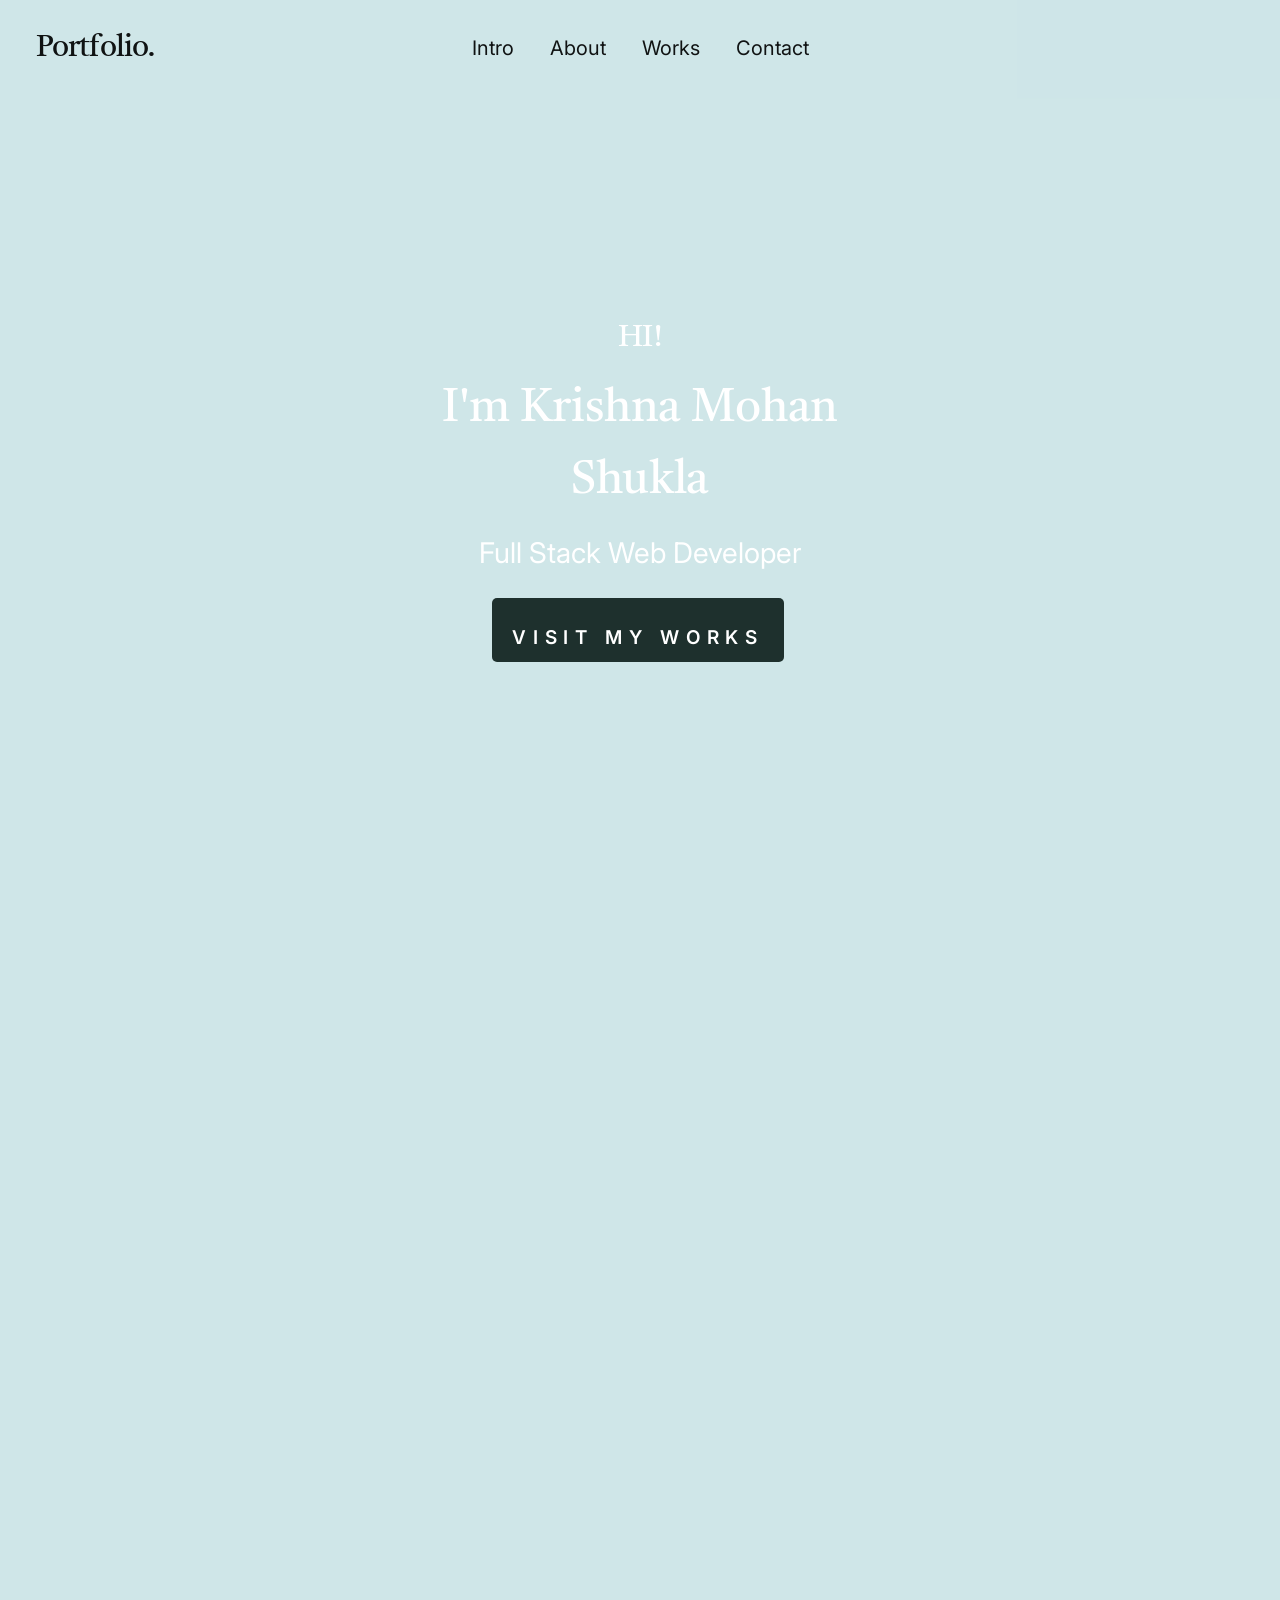
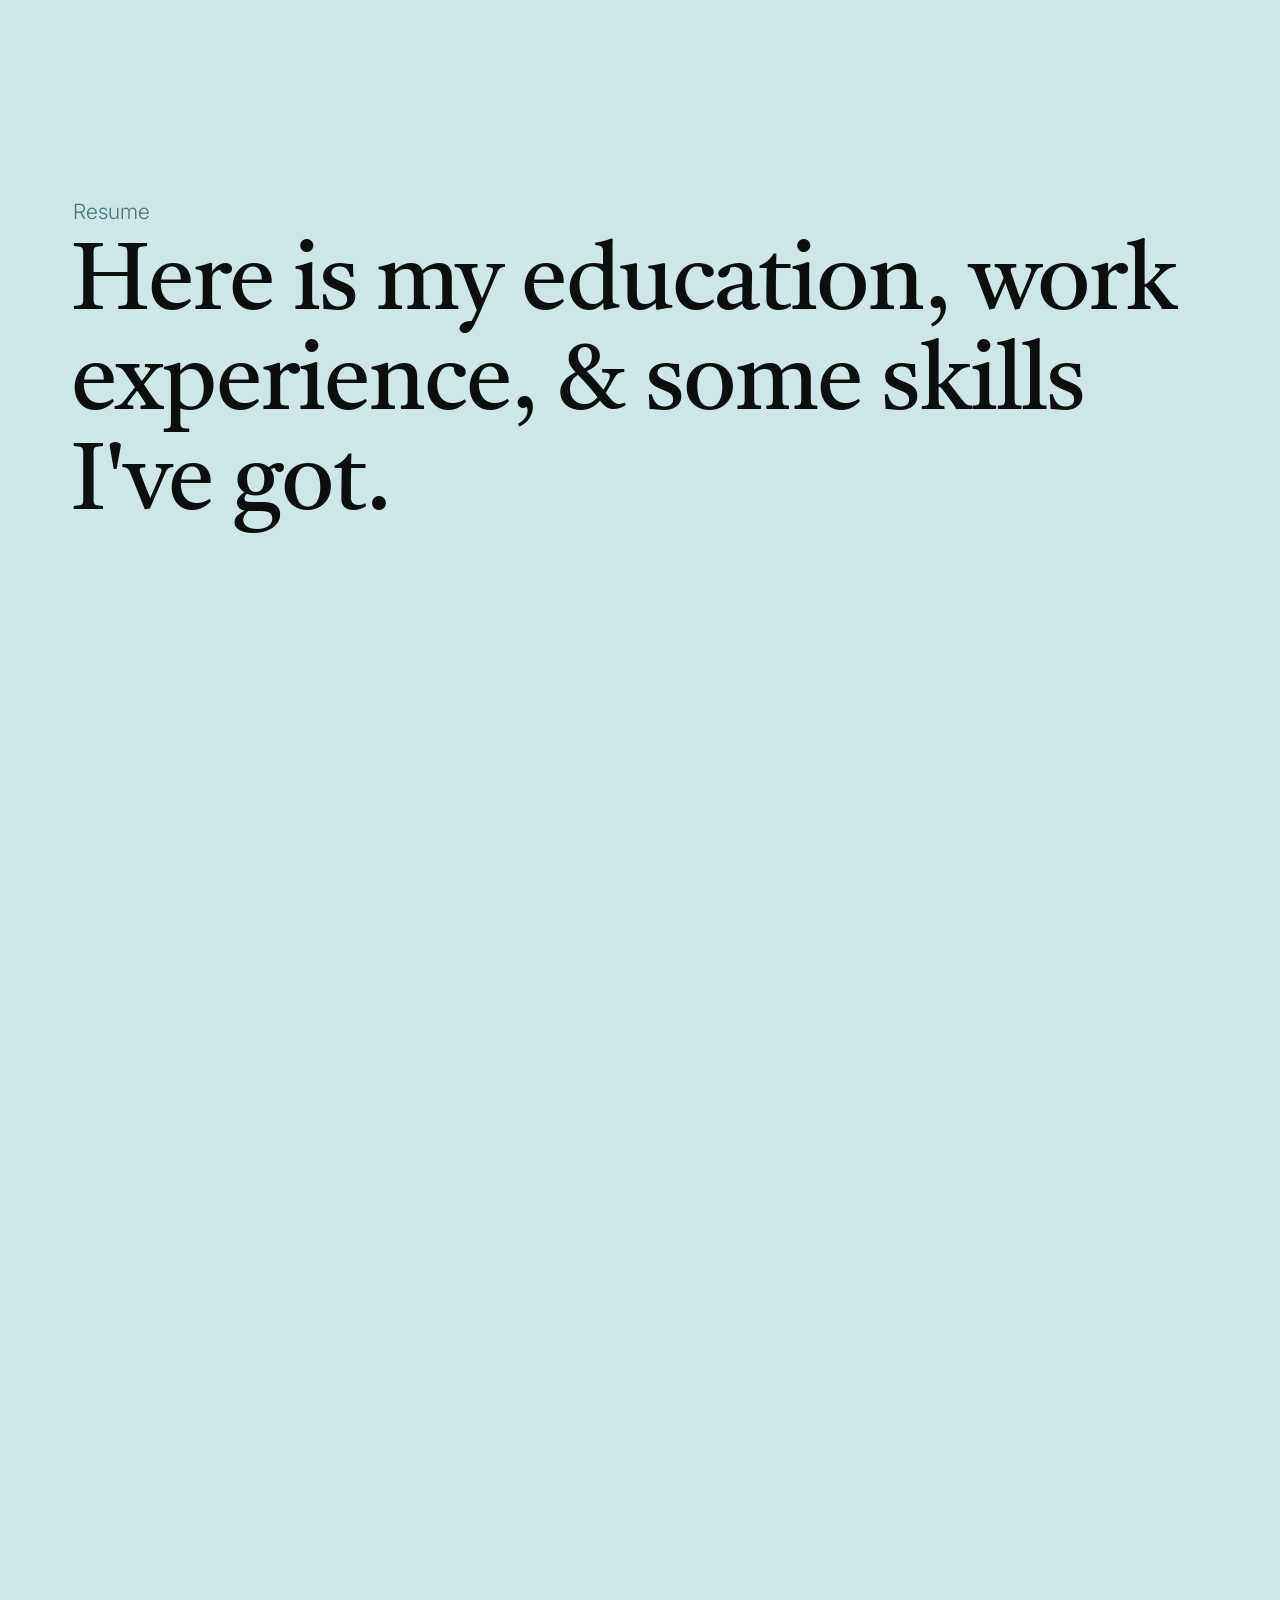
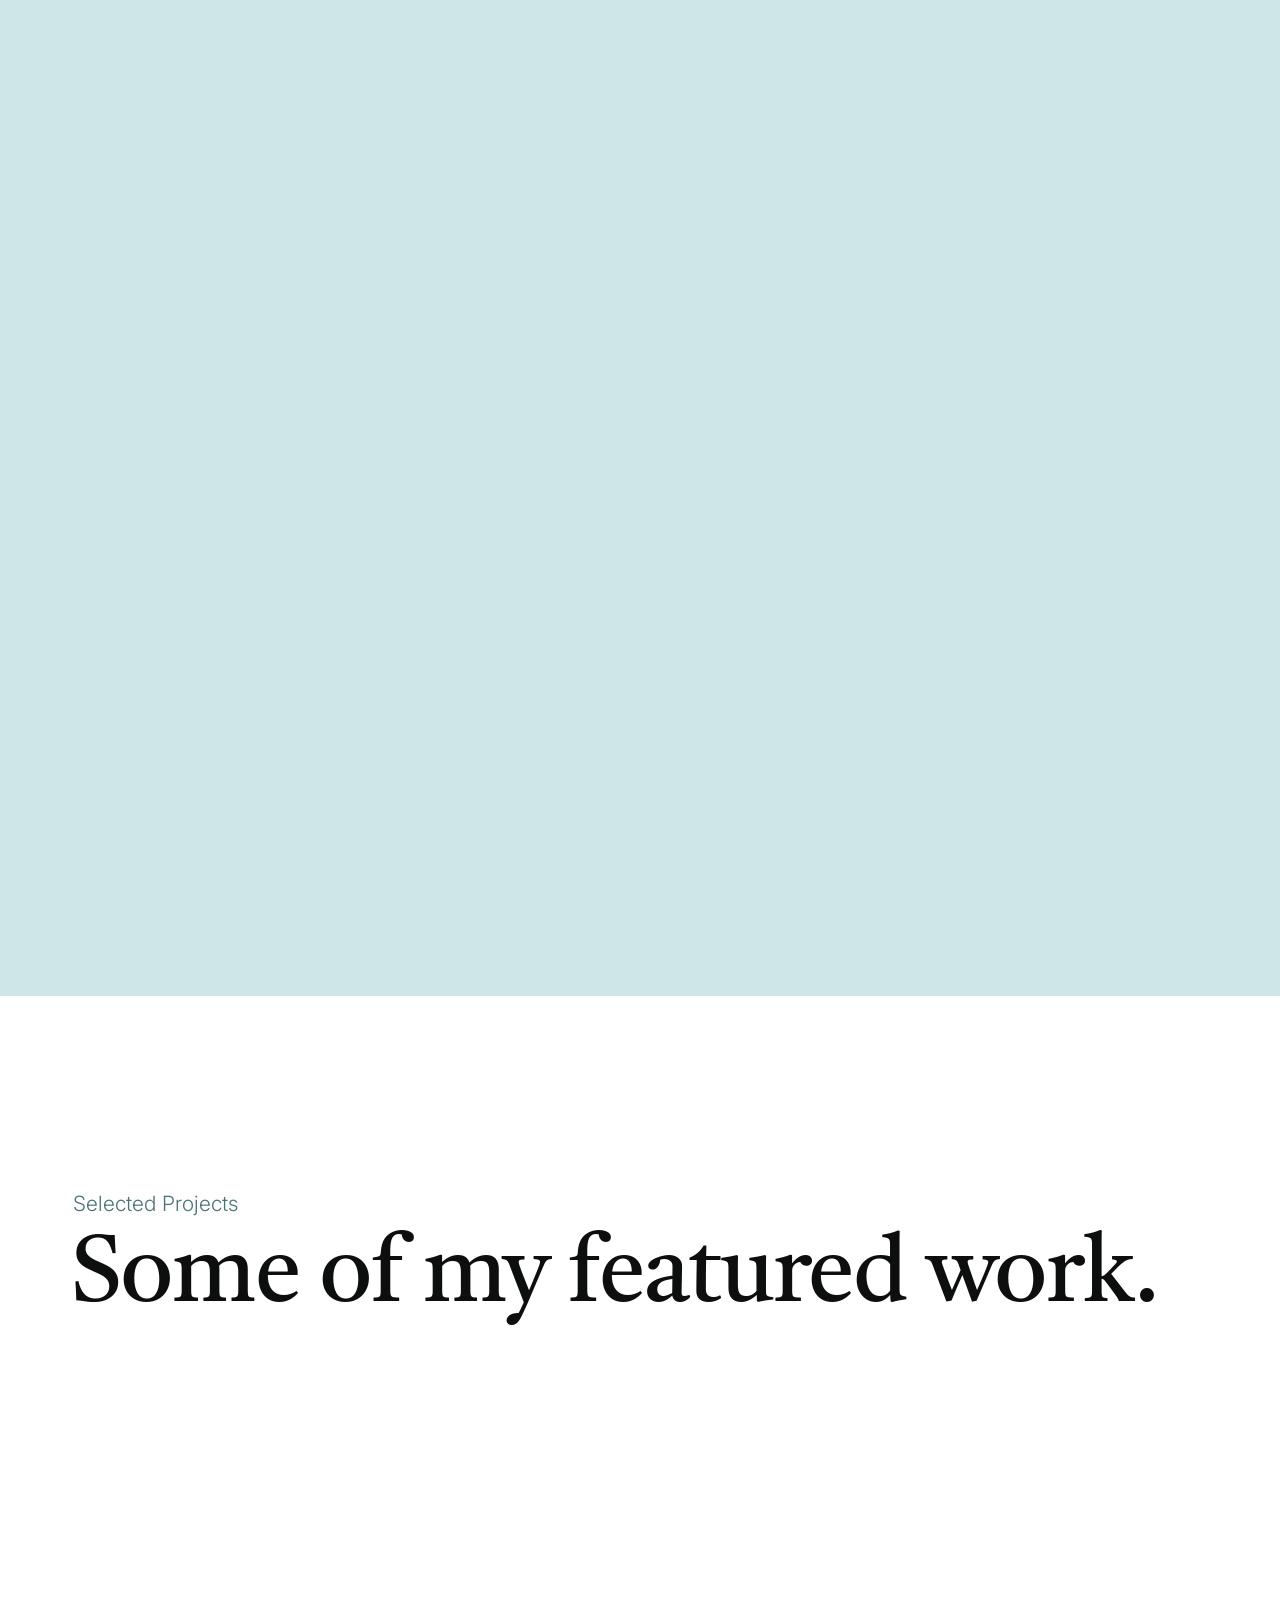
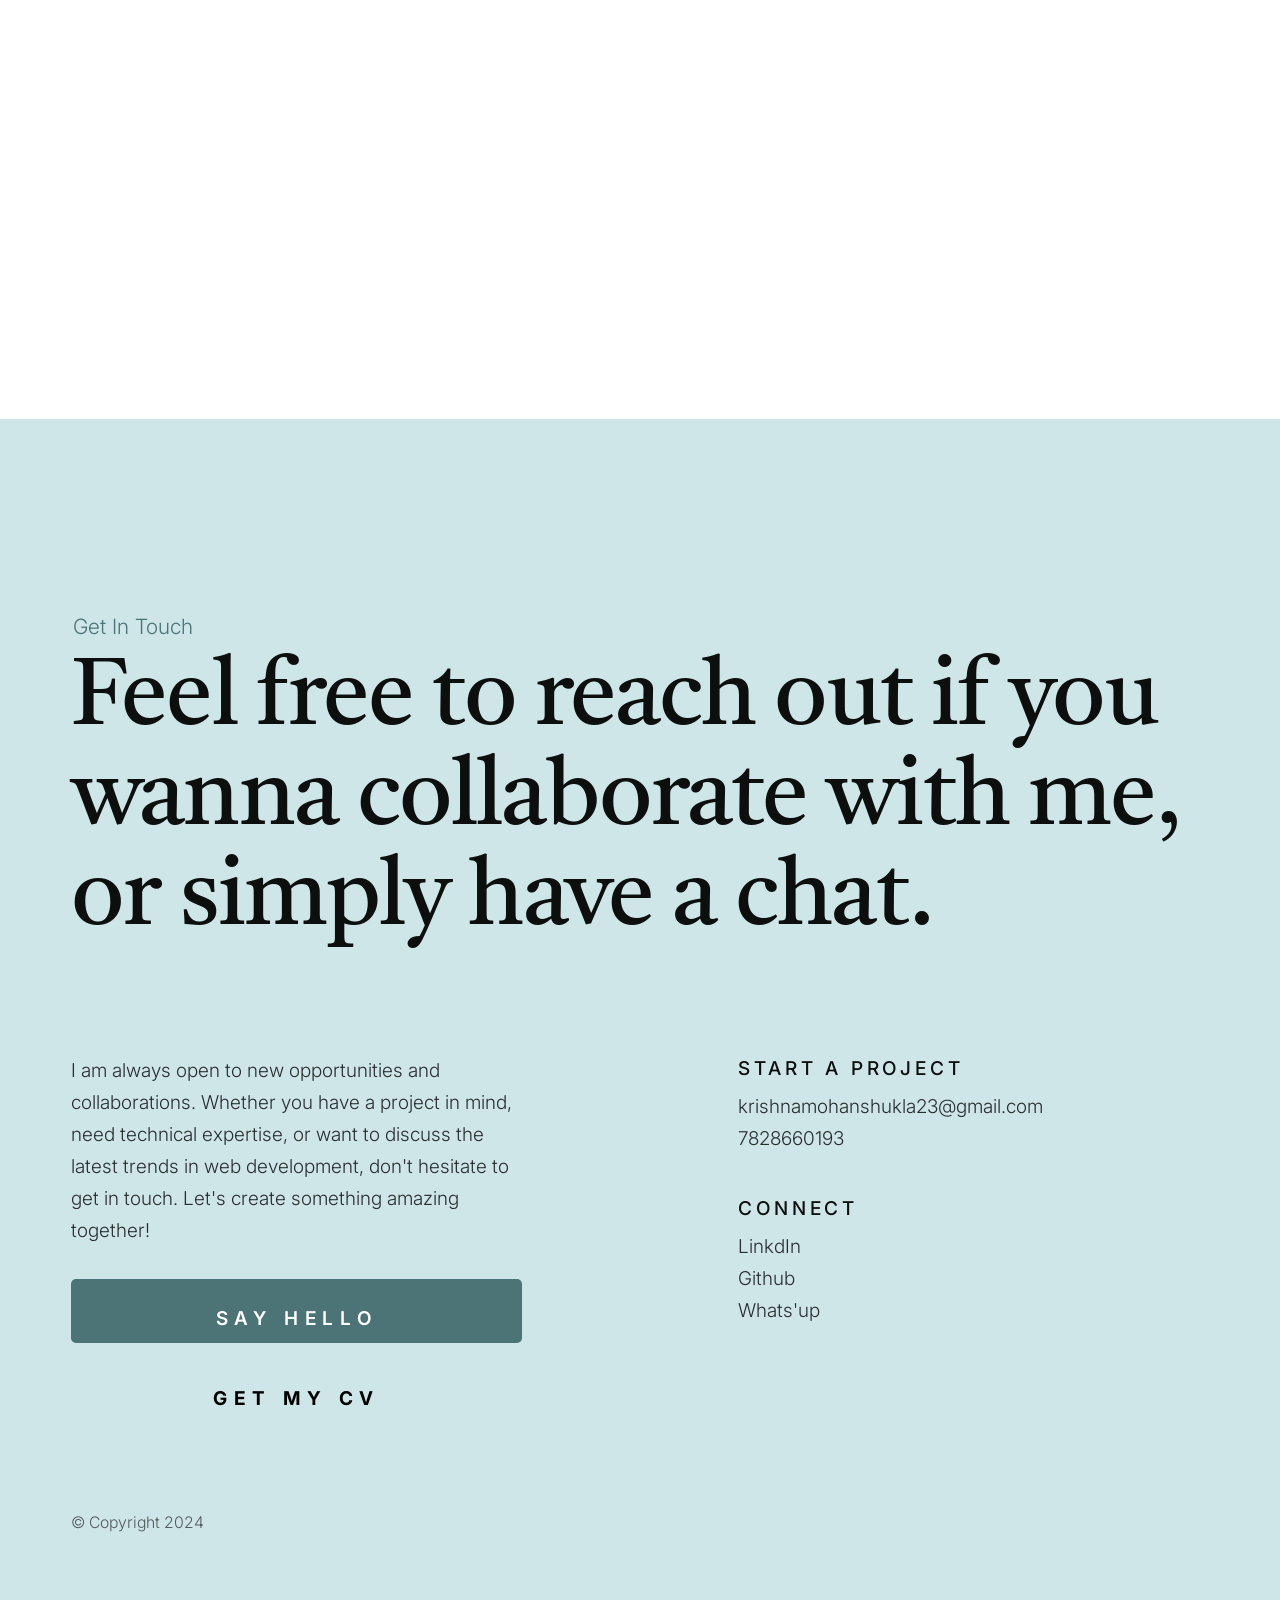
==== krishna portfolio/Krishna Portfolio/index.html @ f54026a1 "Update index.html" ====
<!DOCTYPE html>
<html lang="en" class="no-js">

<head>

    <!--- basic page needs
    ================================================== -->
    <meta charset="utf-8">
    <meta name="viewport" content="width=device-width, initial-scale=1">
    <title>Portfolio</title>

    <script>
        document.documentElement.classList.remove('no-js');
        document.documentElement.classList.add('js');
    </script>

    <!-- CSS
    ================================================== -->
    <link rel="stylesheet" href="css/vendor.css">
    <link rel="stylesheet" href="css/styles.css">

    <!-- favicons
    ================================================== -->
    <link rel="apple-touch-icon" sizes="180x180" href="apple-touch-icon.png">
    <link rel="icon" type="image/png" sizes="32x32" href="favicon-32x32.png">
    <link rel="icon" type="image/png" sizes="16x16" href="favicon-16x16.png">
    <link rel="manifest" href="site.webmanifest">

</head>
<style>
    .folio-item__thumb img {
        border-radius: 12px;
        transition: transform 0.3s ease;
    }

    .folio-item__thumb:hover img {
        transform: scale(1.05);
    }
</style>


<body id="top">


    <!-- preloader
    ================================================== -->
    <div id="preloader">
        <div id="loader" class="line"></div>
    </div>


    <!-- page wrap
    ================================================== -->
    <div id="page" class="s-pagewrap">


        <!-- # site header 
        ================================================== -->
        <header id="masthead" class="s-header">

            <div class="s-header__block">
                <div class="s-header__branding">
                    <p class="site-title">
                        <a href="index.html" rel="home">Portfolio.</a>
                    </p>
                </div>

                <a class="s-header__menu-toggle" href="#0"><span>Menu</span></a>
            </div> <!-- end s-header__block -->

            <div class="row s-header__nav-wrap">

                <nav class="s-header__nav">
                    <ul>
                        <li class="current"><a href="#intro" class="smoothscroll">Intro</a></li>
                        <li><a href="#about" class="smoothscroll">About</a></li>
                        <li><a href="#works" class="smoothscroll">Works</a></li>
                        <li><a href="#colophon" class="smoothscroll">Contact</a></li>
                    </ul>
                </nav> <!-- end s-header__nav -->
                <!-- 
                <ul class="s-header__social">
                    <li>
                        <a href="#0">
                            <svg xmlns="http://www.w3.org/2000/svg" width="24" height="24" viewBox="0 0 24 24"
                                style="fill:rgba(0, 0, 0, 1);transform:;-ms-filter:">
                                <path
                                    d="M20,3H4C3.447,3,3,3.448,3,4v16c0,0.552,0.447,1,1,1h8.615v-6.96h-2.338v-2.725h2.338v-2c0-2.325,1.42-3.592,3.5-3.592 c0.699-0.002,1.399,0.034,2.095,0.107v2.42h-1.435c-1.128,0-1.348,0.538-1.348,1.325v1.735h2.697l-0.35,2.725h-2.348V21H20 c0.553,0,1-0.448,1-1V4C21,3.448,20.553,3,20,3z">
                                </path>
                            </svg>
                            <span class="u-screen-reader-text">Facebook</span>
                        </a>
                    </li>
                    <li>
                        <a href="#0">
                            <svg xmlns="http://www.w3.org/2000/svg" width="24" height="24" viewBox="0 0 24 24"
                                style="fill:rgba(0, 0, 0, 1);transform:;-ms-filter:">
                                <path
                                    d="M19.633,7.997c0.013,0.175,0.013,0.349,0.013,0.523c0,5.325-4.053,11.461-11.46,11.461c-2.282,0-4.402-0.661-6.186-1.809 c0.324,0.037,0.636,0.05,0.973,0.05c1.883,0,3.616-0.636,5.001-1.721c-1.771-0.037-3.255-1.197-3.767-2.793 c0.249,0.037,0.499,0.062,0.761,0.062c0.361,0,0.724-0.05,1.061-0.137c-1.847-0.374-3.23-1.995-3.23-3.953v-0.05 c0.537,0.299,1.16,0.486,1.82,0.511C3.534,9.419,2.823,8.184,2.823,6.787c0-0.748,0.199-1.434,0.548-2.032 c1.983,2.443,4.964,4.04,8.306,4.215c-0.062-0.3-0.1-0.611-0.1-0.923c0-2.22,1.796-4.028,4.028-4.028 c1.16,0,2.207,0.486,2.943,1.272c0.91-0.175,1.782-0.512,2.556-0.973c-0.299,0.935-0.936,1.721-1.771,2.22 c0.811-0.088,1.597-0.312,2.319-0.624C21.104,6.712,20.419,7.423,19.633,7.997z">
                                </path>
                            </svg>
                            <span class="u-screen-reader-text">Twitter</span>
                        </a>
                    </li>
                    <li>
                        <a href="#0">
                            <svg xmlns="http://www.w3.org/2000/svg" width="24" height="24" viewBox="0 0 24 24"
                                style="fill: rgba(0, 0, 0, 1);transform: ;msFilter:;">
                                <path fill-rule="evenodd" clip-rule="evenodd"
                                    d="M12.026 2c-5.509 0-9.974 4.465-9.974 9.974 0 4.406 2.857 8.145 6.821 9.465.499.09.679-.217.679-.481 0-.237-.008-.865-.011-1.696-2.775.602-3.361-1.338-3.361-1.338-.452-1.152-1.107-1.459-1.107-1.459-.905-.619.069-.605.069-.605 1.002.07 1.527 1.028 1.527 1.028.89 1.524 2.336 1.084 2.902.829.091-.645.351-1.085.635-1.334-2.214-.251-4.542-1.107-4.542-4.93 0-1.087.389-1.979 1.024-2.675-.101-.253-.446-1.268.099-2.64 0 0 .837-.269 2.742 1.021a9.582 9.582 0 0 1 2.496-.336 9.554 9.554 0 0 1 2.496.336c1.906-1.291 2.742-1.021 2.742-1.021.545 1.372.203 2.387.099 2.64.64.696 1.024 1.587 1.024 2.675 0 3.833-2.33 4.675-4.552 4.922.355.308.675.916.675 1.846 0 1.334-.012 2.41-.012 2.737 0 .267.178.577.687.479C19.146 20.115 22 16.379 22 11.974 22 6.465 17.535 2 12.026 2z">
                                </path>
                            </svg>
                            <span class="u-screen-reader-text">Github</span>
                        </a>
                    </li>
                    <li>
                        <a href="#0">
                            <svg xmlns="http://www.w3.org/2000/svg" width="24" height="24" viewBox="0 0 24 24"
                                style="fill:rgba(0, 0, 0, 1);transform:;-ms-filter:">
                                <path
                                    d="M20.66,6.98c-0.894-1.533-2.107-2.747-3.641-3.64C15.486,2.447,13.813,2,12,2S8.514,2.447,6.98,3.34 C5.447,4.233,4.233,5.447,3.34,6.98S2,10.187,2,12s0.446,3.487,1.34,5.02c0.894,1.534,2.107,2.747,3.641,3.64 C8.514,21.553,10.187,22,12,22s3.486-0.447,5.02-1.34c1.533-0.893,2.747-2.106,3.641-3.64C21.554,15.487,22,13.813,22,12 S21.554,8.513,20.66,6.98z M12,3.66c2,0,3.772,0.64,5.32,1.919c-0.92,1.174-2.286,2.14-4.1,2.9c-1.002-1.813-2.088-3.327-3.261-4.54 C10.641,3.753,11.319,3.66,12,3.66z M5.51,6.8c0.754-0.947,1.656-1.686,2.711-2.22c1.212,1.201,2.325,2.7,3.34,4.5 c-2,0.6-4.114,0.9-6.341,0.9c-0.573,0-1.006-0.013-1.3-0.04C4.227,8.793,4.757,7.747,5.51,6.8z M3.66,12 c0-0.054,0.003-0.12,0.01-0.2c0.007-0.08,0.01-0.146,0.01-0.2c0.254,0.014,0.641,0.02,1.161,0.02c2.666,0,5.146-0.367,7.439-1.1 c0.187,0.373,0.381,0.793,0.58,1.26c-1.32,0.293-2.674,1.006-4.061,2.14S6.4,16.247,5.76,17.5C4.36,15.913,3.66,14.08,3.66,12z M12,20.34c-1.894,0-3.594-0.587-5.101-1.759C7.5,17.394,8.423,16.259,9.67,15.18c1.246-1.08,2.483-1.753,3.71-2.02 c0.772,2.133,1.293,4.339,1.56,6.62C13.966,20.153,12.986,20.34,12,20.34z M19.08,16.38c-0.666,1.066-1.526,1.94-2.58,2.621 c-0.24-2.08-0.7-4.107-1.379-6.081c0.932-0.066,1.765-0.1,2.5-0.1c0.799,0,1.686,0.034,2.659,0.1 C20.146,14.16,19.746,15.313,19.08,16.38z M17.84,11.38c-1.16,0-2.233,0.047-3.22,0.14c-0.254-0.653-0.48-1.193-0.68-1.62 c2.066-0.906,3.532-2.006,4.399-3.3c1.2,1.414,1.854,3.027,1.96,4.84C19.487,11.4,18.667,11.38,17.84,11.38z">
                                </path>
                            </svg>
                            <span class="u-screen-reader-text">Dribbble</span>
                        </a>
                    </li>
                </ul> end s-header__social -->

            </div> <!-- end s-header__nav-wrap -->

        </header> <!-- end s-header -->


        <!-- intro
        ================================================== -->
        <header id="home" class="header">
            <div class="s-intro__bg"></div>
            <div class="header-content container">
                <h1 class="header-title">
                    <span class="up">HI!</span>
                    <span class="down">I'm Krishna Mohan <br /> Shukla</span>
                </h1>
                <p class="header-subtitle"><span id="changing-text"></span></p>
                <button class="btn btn-primary">Visit My Works</button>
            </div>
        </header>




        <!-- end s-intro -->


        <!-- about
        ================================================== -->
        <section id="about" class="s-about">


            <div class="s-about__block s-about__intro">

                <div class="row">
                    <div class="column lg-12">
                        <h2 class="text-pretitle animate-on-load">About Me</h2>

                        <p class="attention-getter animate-on-load">
                            Hello! I’m Krishna Mohan Shukla, a dedicated and versatile Full-Stack Developer with a
                            passion for building responsive, user-centric web applications. With a strong foundation in
                            both front-end and back-end technologies, I specialize in developing seamless,
                            high-performance digital experiences.

                            My expertise in React.js, along with my hands-on experience in various back-end frameworks,
                            allows me to create scalable and maintainable solutions tailored to business needs. I have a
                            deep understanding of modern development practices and always strive to write clean,
                            efficient, and reusable code.

                            I thrive in collaborative environments where innovation and continuous learning are
                            encouraged. Staying updated with the latest industry trends and technologies is part of my
                            routine, ensuring that every project I work on meets the highest standards of quality and
                            performance.

                            Whether it’s designing intuitive user interfaces or building robust APIs, I bring a
                            solution-oriented mindset and a commitment to excellence to every task I undertake.
                        </p>
                    </div>
                </div>

            </div> <!-- end s-about__intro -->


            <div class="s-about__block s-about__career">

                <div class="row s-about__career-header">
                    <div class="column lg-12">
                        <h2 class="text-pretitle">Resume</h2>

                        <p class="text-huge-title">
                            Here is my education, work experience, & some skills I've got.
                        </p>
                    </div>
                </div>

                <div class="row s-about__timeline" data-animate-block>
                    <div class="column lg-6 stack-on-900 s-about__timeline-section" data-animate-el>

                        <h2 class="text-subtitle">
                            Experience
                        </h2>

                        <div class="timeline">

                            <div class="timeline__block">
                                <div class="timeline__bullet"></div>
                                <div class="timeline__header">
                                    <h4 class="timeline__title">Avyaan Management Pvt. Ltd.</h3>
                                        <h5 class="timeline__meta">Frontend Developer</h5>
                                        <p class="timeline__timeframe">June 2023 - August 2023</p>
                                </div>
                                <div class="timeline__desc">
                                    <p>Developed interface dashboards for HRMS and CRMS systems, enhancing user
                                        interaction and data visualization.
                                        Collaborated with the design team to create responsive and user-friendly
                                        interfaces.
                                        Utilized HTML, CSS, and JavaScript to implement design specifications and
                                        functionality.</p>
                                </div>
                            </div>

                            <div class="timeline__block">
                                <div class="timeline__bullet"></div>
                                <div class="timeline__header">
                                    <h4 class="timeline__title">Galhotra Group Pvt. Ltd.</h4>
                                    <h5 class="timeline__meta">Fullstack Developer</h5>
                                    <p class="timeline__timeframe">fab 2023 - march 2024</p>
                                </div>
                                <div class="timeline__desc">
                                    <p>Worked on a variety of full-stack projects, focusing on both front-end and
                                        back-end development.
                                        Created a static website using React.js, demonstrating skills in modern web
                                        development practices.
                                        Implemented MongoDB for efficient data management and retrieval.
                                    </p>
                                </div>
                            </div>

                        </div> <!-- end timeline -->

                    </div> <!-- end s-about__timeline-section -->

                    <div class="column lg-6 stack-on-900 s-about__timeline-section" data-animate-el>

                        <h2 class="text-subtitle">
                            Education
                        </h2>

                        <div class="timeline">

                            <div class="timeline__block">
                                <div class="timeline__bullet"></div>
                                <div class="timeline__header">
                                    <h4 class="timeline__title">NRI Group Of Information Science and Technologies</h4>
                                    </h3>
                                    <h5 class="timeline__meta">Bachelor of Technology in Computer Science</h5>
                                    <p class="timeline__timeframe">Graduated: 2024</p>
                                </div>
                                <div class="timeline__desc">
                                    <p>Developed a comprehensive understanding of computer science principles, focusing
                                        on software development, algorithms, and data structures.
                                        Completed coursework in web development, database management, and programming
                                        languages such as Java and Python.
                                        Engaged in practical projects and internships to apply theoretical knowledge in
                                        real-world scenarios.</p>
                                </div>
                            </div>

                            <div class="timeline__block">
                                <div class="timeline__bullet"></div>
                                <div class="timeline__header">
                                    <h4 class="timeline__title">Senior Secondary School</h4>
                                    <h5 class="timeline__meta">Bihar Board - Patna</h5>
                                    <p class="timeline__timeframe">Passed Out: 2020</p>
                                </div>
                                <div class="timeline__desc">
                                    <p>Excelled in coursework with a specialization in science and mathematics.
                                        Participated in extracurricular activities, enhancing teamwork and leadership
                                        skills.
                                        Prepared for university-level education with a strong academic foundation.
                                    </p>
                                </div>
                            </div>

                        </div> <!-- end timeline -->

                    </div> <!-- end s-about__timeline-section -->

                </div> <!-- end about__timeline -->

                <div class="row s-about__skills" data-animate-block>
                    <div class="column lg-12" data-animate-el>
                        <h2 class="text-subtitle">
                            Skills & Expertise
                        </h2>
                        <ul class="skill-bars">
                            <!-- Frontend -->
                            <li>
                                <div class="progress percent95"></div><strong>HTML5 & CSS3</strong>
                            </li>
                            <li>
                                <div class="progress percent90"></div><strong>JavaScript (ES6+)</strong>
                            </li>
                            <li>
                                <div class="progress percent85"></div><strong>React.js</strong>
                            </li>
                            <li>
                                <div class="progress percent80"></div><strong>Material UI (MUI)</strong>
                            </li>
                            <li>
                                <div class="progress percent80"></div><strong>Bootstrap 5</strong>
                            </li>
                            <li>
                                <div class="progress percent70"></div><strong>Tailwind CSS</strong>
                            </li>

                            <!-- Backend -->
                            <li>
                                <div class="progress percent85"></div><strong>Node.js & Express.js</strong>
                            </li>
                            <li>
                                <div class="progress percent80"></div><strong>RESTful API Development</strong>
                            </li>
                            <li>
                                <div class="progress percent75"></div><strong>Socket.IO (Real-Time Apps)</strong>
                            </li>

                            <!-- Database -->
                            <li>
                                <div class="progress percent80"></div><strong>MongoDB & Mongoose</strong>
                            </li>
                            <li>
                                <div class="progress percent70"></div><strong>MySQL & Sequelize</strong>
                            </li>

                            <!-- Tools & Version Control -->
                            <li>
                                <div class="progress percent85"></div><strong>Git & GitHub</strong>
                            </li>
                            <li>
                                <div class="progress percent80"></div><strong>Postman & API Testing</strong>
                            </li>

                            <!-- Deployment & DevOps -->
                            <li>
                                <div class="progress percent75"></div><strong>Vercel (Frontend Deployment)</strong>
                            </li>
                            <li>
                                <div class="progress percent70"></div><strong>Render (Backend Deployment)</strong>
                            </li>

                            <!-- Extra / Soft Skills -->
                            <li>
                                <div class="progress percent75"></div><strong>Problem Solving (DSA)</strong>
                            </li>
                            <li>
                                <div class="progress percent70"></div><strong>Team Collaboration &
                                    Communication</strong>
                            </li>
                        </ul>
                    </div>
                </div>
               

            </div> <!-- end s-about__career -->

        </section> <!-- end s-about -->


        <!-- # works
        ================================================== -->
    <section id="works" class="s-works">
  <div class="row">
    <div class="column lg-12">
      <h2 class="text-pretitle">Selected Projects</h2>
      <p class="text-huge-title">Some of my featured work.</p>
    </div>
  </div>

  <div id="github-projects" class="row folio-list block-lg-one-half block-stack-on-550" data-animate-block>
    <!-- ✅ Featured Project 1 -->
    <div class="column" data-animate-el>
      <div class="folio-item">
        <div class="folio-item__thumb">
          <a class="folio-item__thumb-link" href="https://github.com/Krishna-Mohan-Shukla/Chat-boat" target="_blank">
            <img src="images/portfolio/chat-boat.png" alt="Chat-Boat Project">
          </a>
        </div>
        <div class="folio-item__info">
          <div class="folio-item__meta">
            <span class="cat">MERN Chat App</span>
            <a href="https://github.com/Krishna-Mohan-Shukla/Chat-boat" class="project-link" target="_blank">View on GitHub</a>
          </div>
          <h4 class="folio-item__title">Chat-Boat</h4>
        </div>
        <div class="folio-item__caption">
          <p>A real-time chat platform using React.js, Node.js, Express & Socket.IO for live messaging.</p>
          <p><strong>Tech Stack:</strong> React | Node.js | MongoDB | Socket.IO</p>
        </div>
      </div>
    </div>

    <!-- ✅ Featured Project 2 -->
    <div class="column" data-animate-el>
      <div class="folio-item">
        <div class="folio-item__thumb">
          <a class="folio-item__thumb-link" href="https://github.com/Krishna-Mohan-Shukla/Live-Location" target="_blank">
            <img src="images/portfolio/live-location.png" alt="Live Location Tracker">
          </a>
        </div>
        <div class="folio-item__info">
          <div class="folio-item__meta">
            <span class="cat">Tracking System</span>
            <a href="https://github.com/Krishna-Mohan-Shukla/Live-Location" class="project-link" target="_blank">View on GitHub</a>
          </div>
          <h4 class="folio-item__title">Live-Location Tracker</h4>
        </div>
        <div class="folio-item__caption">
          <p>Tracks and updates real-time location using React, Node.js & WebSocket integration.</p>
          <p><strong>Tech Stack:</strong> React | Node.js | Express | Socket.IO | MongoDB</p>
        </div>
      </div>
    </div>

    <!-- ✅ Featured Project 3 -->
    <div class="column" data-animate-el>
      <div class="folio-item">
        <div class="folio-item__thumb">
          <a class="folio-item__thumb-link" href="https://github.com/Krishna-Mohan-Shukla/DSABuddy" target="_blank">
            <img src="images/portfolio/dsabuddy.png" alt="DSABuddy">
          </a>
        </div>
        <div class="folio-item__info">
          <div class="folio-item__meta">
            <span class="cat">DSA Learning Platform</span>
            <a href="https://github.com/Krishna-Mohan-Shukla/DSABuddy" class="project-link" target="_blank">View on GitHub</a>
          </div>
          <h4 class="folio-item__title">DSABuddy</h4>
        </div>
        <div class="folio-item__caption">
          <p>A web-based DSA question tracker helping students practice coding efficiently.</p>
          <p><strong>Tech Stack:</strong> React | Node.js | Express | MongoDB</p>
        </div>
      </div>
    </div>

    <!-- ✅ Featured Project 4 -->
    <div class="column" data-animate-el>
      <div class="folio-item">
        <div class="folio-item__thumb">
          <a class="folio-item__thumb-link" href="https://github.com/Krishna-Mohan-Shukla/Email-Generator" target="_blank">
            <img src="images/portfolio/email-generator.png" alt="Email Generator">
          </a>
        </div>
        <div class="folio-item__info">
          <div class="folio-item__meta">
            <span class="cat">Automation Tool</span>
            <a href="https://github.com/Krishna-Mohan-Shukla/Email-Generator" class="project-link" target="_blank">View on GitHub</a>
          </div>
          <h4 class="folio-item__title">Email Generator</h4>
        </div>
        <div class="folio-item__caption">
          <p>An intelligent tool to generate professional email drafts using templates and AI prompts.</p>
          <p><strong>Tech Stack:</strong> React | Node.js | Express | OpenAI API</p>
        </div>
      </div>
    </div>
  </div>
</section>





        <!-- end s-works -->


        <!-- # site footer
        ================================================== -->
        <footer id="colophon" class="s-footer">

            <div class="row s-footer__contact-header">
                <div class="column lg-12">
                    <h2 class="text-pretitle">Get In Touch</h2>

                    <p class="text-huge-title">
                        Feel free to reach out if you wanna collaborate with me, or simply have a chat.
                    </p>
                </div>
            </div> <!-- end s-footer__content -->

            <div class="row s-footer__contact-content">

                <div class="column lg-5 md-6 stack-on-900 left-block">
                    <p>
                        I am always open to new opportunities and collaborations. Whether you have a project in mind,
                        need technical expertise,
                        or want to discuss the latest trends in web development, don't hesitate to get in touch. Let's
                        create something amazing together!
                    <div class="s-footer__buttons">
                        <a href="mailto:krishnamohanshukla23@gmail.com" class="btn btn--primary u-fullwidth">Say
                            Hello</a>
                        <a href="https://drive.google.com/file/d/1i6SZRgMeOyDtuPx0dvLm5u_qpsgLLhLS/view?usp=drivesdk"
                            class="btn btn--stroke u-fullwidth">Get My CV</a>
                    </div>

                    </p>
                </div>

                <div class="column lg-4 md-5 stack-on-900 right-block">

                    <div class="s-footer__contact-info">
                        <h2 class="text-subtitle">
                            Start A Project
                        </h2>
                        <ul class="link-list">
                            <li><a href="mailto:krishnamohanshukla23@gmail.com">krishnamohanshukla23@gmail.com</a></li>
                            <li><a href="phone:7828660193">7828660193</a></li>
                        </ul>
                    </div>

                    <div class="s-footer__social">
                        <h2 class="text-subtitle">
                            Connect
                        </h2>
                        <ul class="link-list">
                            <li><a href="https://www.linkedin.com/in/krishna-mohan-shukla-808b08246/">LinkdIn</a></li>
                            <li><a href="https://github.com/krishnashukla1044">Github</a></li>
                            <li><a href="https://wa.me/7828660193?text=Hello,%20I%20would%20like%20to%20discuss%20a%20project%20with%20you
                                ">Whats'up</a></li>
                        </ul>
                    </div>

                </div>
            </div> <!-- end s-footer__contact-content -->

            <div class="row s-footer__bottom">
                <div class="column ss-copyright">
                    <span>© Copyright 2024</span>


                </div>

                <div class="ss-go-top">
                    <a class="smoothscroll" title="Back to Top" href="#top">
                        <svg xmlns="http://www.w3.org/2000/svg" width="24" height="24" viewBox="0 0 24 24"
                            style="fill: rgba(0, 0, 0, 1);transform: ;msFilter:;">
                            <path d="M6 4h12v2H6zm5 10v6h2v-6h5l-6-6-6 6z"></path>
                        </svg>
                    </a>
                </div>
            </div> <!-- end s-footer__bottom-->

        </footer> <!-- end s-footer -->

    </div> <!-- end s-pagewrap -->


    <!-- photoswipe background
    ================================================== -->
    <div aria-hidden="true" class="pswp" role="dialog" tabindex="-1">

        <div class="pswp__bg"></div>
        <div class="pswp__scroll-wrap">

            <div class="pswp__container">
                <div class="pswp__item"></div>
                <div class="pswp__item"></div>
                <div class="pswp__item"></div>
            </div>

            <div class="pswp__ui pswp__ui--hidden">
                <div class="pswp__top-bar">
                    <div class="pswp__counter"></div><button class="pswp__button pswp__button--close"
                        title="Close (Esc)"></button> <button class="pswp__button pswp__button--share"
                        title="Share"></button> <button class="pswp__button pswp__button--fs"
                        title="Toggle fullscreen"></button> <button class="pswp__button pswp__button--zoom"
                        title="Zoom in/out"></button>
                    <div class="pswp__preloader">
                        <div class="pswp__preloader__icn">
                            <div class="pswp__preloader__cut">
                                <div class="pswp__preloader__donut"></div>
                            </div>
                        </div>
                    </div>
                </div>
                <div class="pswp__share-modal pswp__share-modal--hidden pswp__single-tap">
                    <div class="pswp__share-tooltip"></div>
                </div><button class="pswp__button pswp__button--arrow--left" title="Previous (arrow left)"></button>
                <button class="pswp__button pswp__button--arrow--right" title="Next (arrow right)"></button>
                <div class="pswp__caption">
                    <div class="pswp__caption__center"></div>
                </div>
            </div>

        </div>

    </div> <!-- end photoSwipe background -->


    <!-- Java Script
    ================================================== -->
    <script src="js/plugins.js"></script>
    <script src="js/main.js"></script>
    <!-- Script to load GitHub projects -->
    <script src="github-projects.js"></script>

</body>

</html>
---- krishna portfolio/Krishna Portfolio/css/vendor.css ----
code[class*="language-"],
pre[class*="language-"] {
    color           : #f8f8f2;
    background      : none;
    text-shadow     : 0 1px rgba(0, 0, 0, 0.3);
    font-family     : var(--font-mono);
    font-size       : calc(var(--text-size) * 0.9444);
    text-align      : left;
    white-space     : pre;
    word-spacing    : normal;
    word-break      : normal;
    word-wrap       : normal;
    line-height     : var(--vspace-1);
    -moz-tab-size   : 4;
    -o-tab-size     : 4;
    tab-size        : 4;
    -webkit-hyphens : none;
    -moz-hyphens    : none;
    -ms-hyphens     : none;
    hyphens         : none;
}

/* Code blocks */
pre[class*="language-"] {
    padding  : var(--vspace-0_5) 0 var(--vspace-1);
    margin   : var(--vspace-1) 0;
    overflow : auto;
}

:not(pre)>code[class*="language-"],
pre[class*="language-"] {
    background : #272822;
}

/* Inline code */
:not(pre)>code[class*="language-"] {
    padding     : .1em;
    white-space : normal;
}

.token.comment,
.token.prolog,
.token.doctype,
.token.cdata {
    color : slategray;
}

.token.punctuation {
    color : #f8f8f2;
}

.token.namespace {
    opacity : .7;
}

.token.property,
.token.tag,
.token.constant,
.token.symbol,
.token.deleted {
    color : #f92672;
}

.token.boolean,
.token.number {
    color : #ae81ff;
}

.token.selector,
.token.attr-name,
.token.string,
.token.char,
.token.builtin,
.token.inserted {
    color : #a6e22e;
}

.token.operator,
.token.entity,
.token.url,
.language-css .token.string,
.style .token.string,
.token.variable {
    color : #f8f8f2;
}

.token.atrule,
.token.attr-value,
.token.function,
.token.class-name {
    color : #e6db74;
}

.token.keyword {
    color : #66d9ef;
}

.token.regex,
.token.important {
    color : #fd971f;
}

.token.important,
.token.bold {
    font-weight : bold;
}

.token.italic {
    font-style : italic;
}

.token.entity {
    cursor : help;
}



/* ===================================================================
 * # Swiper 8.0.6
 * Most modern mobile touch slider and framework with hardware accelerated transitions
 * https://swiperjs.com
 *
 * Copyright 2014-2022 Vladimir Kharlampidi
 *
 * Released under the MIT License
 *
 * Released on: February 14, 2022
 * ------------------------------------------------------------------- */
@font-face {
    font-family : 'swiper-icons';
    src         : url("data:application/font-woff;charset=utf-8;base64, [base64]//wADZ2x5ZgAAAywAAADMAAAD2MHtryVoZWFkAAABbAAAADAAAAA2E2+eoWhoZWEAAAGcAAAAHwAAACQC9gDzaG10eAAAAigAAAAZAAAArgJkABFsb2NhAAAC0AAAAFoAAABaFQAUGG1heHAAAAG8AAAAHwAAACAAcABAbmFtZQAAA/gAAAE5AAACXvFdBwlwb3N0AAAFNAAAAGIAAACE5s74hXjaY2BkYGAAYpf5Hu/j+W2+MnAzMYDAzaX6QjD6/4//Bxj5GA8AuRwMYGkAPywL13jaY2BkYGA88P8Agx4j+/8fQDYfA1AEBWgDAIB2BOoAeNpjYGRgYNBh4GdgYgABEMnIABJzYNADCQAACWgAsQB42mNgYfzCOIGBlYGB0YcxjYGBwR1Kf2WQZGhhYGBiYGVmgAFGBiQQkOaawtDAoMBQxXjg/wEGPcYDDA4wNUA2CCgwsAAAO4EL6gAAeNpj2M0gyAACqxgGNWBkZ2D4/wMA+xkDdgAAAHjaY2BgYGaAYBkGRgYQiAHyGMF8FgYHIM3DwMHABGQrMOgyWDLEM1T9/w8UBfEMgLzE////P/5//f/V/xv+r4eaAAeMbAxwIUYmIMHEgKYAYjUcsDAwsLKxc3BycfPw8jEQA/[base64]/uznmfPFBNODM2K7MTQ45YEAZqGP81AmGGcF3iPqOop0r1SPTaTbVkfUe4HXj97wYE+yNwWYxwWu4v1ugWHgo3S1XdZEVqWM7ET0cfnLGxWfkgR42o2PvWrDMBSFj/IHLaF0zKjRgdiVMwScNRAoWUoH78Y2icB/yIY09An6AH2Bdu/UB+yxopYshQiEvnvu0dURgDt8QeC8PDw7Fpji3fEA4z/PEJ6YOB5hKh4dj3EvXhxPqH/SKUY3rJ7srZ4FZnh1PMAtPhwP6fl2PMJMPDgeQ4rY8YT6Gzao0eAEA409DuggmTnFnOcSCiEiLMgxCiTI6Cq5DZUd3Qmp10vO0LaLTd2cjN4fOumlc7lUYbSQcZFkutRG7g6JKZKy0RmdLY680CDnEJ+UMkpFFe1RN7nxdVpXrC4aTtnaurOnYercZg2YVmLN/d/gczfEimrE/fs/bOuq29Zmn8tloORaXgZgGa78yO9/cnXm2BpaGvq25Dv9S4E9+5SIc9PqupJKhYFSSl47+Qcr1mYNAAAAeNptw0cKwkAAAMDZJA8Q7OUJvkLsPfZ6zFVERPy8qHh2YER+3i/BP83vIBLLySsoKimrqKqpa2hp6+jq6RsYGhmbmJqZSy0sraxtbO3sHRydnEMU4uR6yx7JJXveP7WrDycAAAAAAAH//wACeNpjYGRgYOABYhkgZgJCZgZNBkYGLQZtIJsFLMYAAAw3ALgAeNolizEKgDAQBCchRbC2sFER0YD6qVQiBCv/H9ezGI6Z5XBAw8CBK/m5iQQVauVbXLnOrMZv2oLdKFa8Pjuru2hJzGabmOSLzNMzvutpB3N42mNgZGBg4GKQYzBhYMxJLMlj4GBgAYow/P/PAJJhLM6sSoWKfWCAAwDAjgbRAAB42mNgYGBkAIIbCZo5IPrmUn0hGA0AO8EFTQAA");
    font-weight : 400;
    font-style  : normal;
}

:root {
    --swiper-theme-color : #007aff;
}

.swiper {
    margin-left  : auto;
    margin-right : auto;
    position     : relative;
    overflow     : hidden;
    list-style   : none;
    padding      : 0;
    /* Fix of Webkit flickering */
    z-index      : 1;
}

.swiper-vertical>.swiper-wrapper {
    flex-direction : column;
}

.swiper-wrapper {
    position            : relative;
    width               : 100%;
    height              : 100%;
    z-index             : 1;
    display             : flex;
    transition-property : transform;
    box-sizing          : content-box;
}

.swiper-android .swiper-slide,
.swiper-wrapper {
    transform : translate3d(0px, 0, 0);
}

.swiper-pointer-events {
    touch-action : pan-y;
}

.swiper-pointer-events.swiper-vertical {
    touch-action : pan-x;
}

.swiper-slide {
    flex-shrink         : 0;
    width               : 100%;
    height              : 100%;
    position            : relative;
    transition-property : transform;
}

.swiper-slide-invisible-blank {
    visibility : hidden;
}

/* Auto Height */
.swiper-autoheight,
.swiper-autoheight .swiper-slide {
    height : auto;
}

.swiper-autoheight .swiper-wrapper {
    align-items         : flex-start;
    transition-property : transform, height;
}

.swiper-backface-hidden .swiper-slide {
    transform                   : translateZ(0);
    -webkit-backface-visibility : hidden;
    backface-visibility         : hidden;
}

/* 3D Effects */
.swiper-3d,
.swiper-3d.swiper-css-mode .swiper-wrapper {
    perspective : 1200px;
}

.swiper-3d .swiper-wrapper,
.swiper-3d .swiper-slide,
.swiper-3d .swiper-slide-shadow,
.swiper-3d .swiper-slide-shadow-left,
.swiper-3d .swiper-slide-shadow-right,
.swiper-3d .swiper-slide-shadow-top,
.swiper-3d .swiper-slide-shadow-bottom,
.swiper-3d .swiper-cube-shadow {
    transform-style : preserve-3d;
}

.swiper-3d .swiper-slide-shadow,
.swiper-3d .swiper-slide-shadow-left,
.swiper-3d .swiper-slide-shadow-right,
.swiper-3d .swiper-slide-shadow-top,
.swiper-3d .swiper-slide-shadow-bottom {
    position       : absolute;
    left           : 0;
    top            : 0;
    width          : 100%;
    height         : 100%;
    pointer-events : none;
    z-index        : 10;
}

.swiper-3d .swiper-slide-shadow {
    background : rgba(0, 0, 0, 0.15);
}

.swiper-3d .swiper-slide-shadow-left {
    background-image : linear-gradient(to left, rgba(0, 0, 0, 0.5), rgba(0, 0, 0, 0));
}

.swiper-3d .swiper-slide-shadow-right {
    background-image : linear-gradient(to right, rgba(0, 0, 0, 0.5), rgba(0, 0, 0, 0));
}

.swiper-3d .swiper-slide-shadow-top {
    background-image : linear-gradient(to top, rgba(0, 0, 0, 0.5), rgba(0, 0, 0, 0));
}

.swiper-3d .swiper-slide-shadow-bottom {
    background-image : linear-gradient(to bottom, rgba(0, 0, 0, 0.5), rgba(0, 0, 0, 0));
}

/* CSS Mode */
.swiper-css-mode>.swiper-wrapper {
    overflow           : auto;
    scrollbar-width    : none;
    /* For Firefox */
    -ms-overflow-style : none;
    /* For Internet Explorer and Edge */
}

.swiper-css-mode>.swiper-wrapper::-webkit-scrollbar {
    display : none;
}

.swiper-css-mode>.swiper-wrapper>.swiper-slide {
    scroll-snap-align : start start;
}

.swiper-horizontal.swiper-css-mode>.swiper-wrapper {
    scroll-snap-type : x mandatory;
}

.swiper-vertical.swiper-css-mode>.swiper-wrapper {
    scroll-snap-type : y mandatory;
}

.swiper-centered>.swiper-wrapper::before {
    content     : '';
    flex-shrink : 0;
    order       : 9999;
}

.swiper-centered.swiper-horizontal>.swiper-wrapper>.swiper-slide:first-child {
    margin-inline-start : var(--swiper-centered-offset-before);
}

.swiper-centered.swiper-horizontal>.swiper-wrapper::before {
    height     : 100%;
    min-height : 1px;
    width      : var(--swiper-centered-offset-after);
}

.swiper-centered.swiper-vertical>.swiper-wrapper>.swiper-slide:first-child {
    margin-block-start : var(--swiper-centered-offset-before);
}

.swiper-centered.swiper-vertical>.swiper-wrapper::before {
    width     : 100%;
    min-width : 1px;
    height    : var(--swiper-centered-offset-after);
}

.swiper-centered>.swiper-wrapper>.swiper-slide {
    scroll-snap-align : center center;
}

.swiper-virtual .swiper-slide {
    -webkit-backface-visibility : hidden;
    transform                   : translateZ(0);
}

.swiper-virtual.swiper-css-mode .swiper-wrapper::after {
    content        : '';
    position       : absolute;
    left           : 0;
    top            : 0;
    pointer-events : none;
}

.swiper-virtual.swiper-css-mode.swiper-horizontal .swiper-wrapper::after {
    height : 1px;
    width  : var(--swiper-virtual-size);
}

.swiper-virtual.swiper-css-mode.swiper-vertical .swiper-wrapper::after {
    width  : 1px;
    height : var(--swiper-virtual-size);
}

:root {
    --swiper-navigation-size  : 44px;
    /*
  --swiper-navigation-color   : var(--swiper-theme-color);
  */
}

.swiper-button-prev,
.swiper-button-next {
    position        : absolute;
    top             : 50%;
    width           : calc(var(--swiper-navigation-size) / 44 * 27);
    height          : var(--swiper-navigation-size);
    margin-top      : calc(0px - (var(--swiper-navigation-size) / 2));
    z-index         : 10;
    cursor          : pointer;
    display         : flex;
    align-items     : center;
    justify-content : center;
    color           : var(--swiper-navigation-color, var(--swiper-theme-color));
}

.swiper-button-prev.swiper-button-disabled,
.swiper-button-next.swiper-button-disabled {
    opacity        : 0.35;
    cursor         : auto;
    pointer-events : none;
}

.swiper-button-prev:after,
.swiper-button-next:after {
    font-family    : swiper-icons;
    font-size      : var(--swiper-navigation-size);
    text-transform : none !important;
    letter-spacing : 0;
    text-transform : none;
    font-variant   : initial;
    line-height    : 1;
}

.swiper-button-prev,
.swiper-rtl .swiper-button-next {
    left  : 10px;
    right : auto;
}

.swiper-button-prev:after,
.swiper-rtl .swiper-button-next:after {
    content : 'prev';
}

.swiper-button-next,
.swiper-rtl .swiper-button-prev {
    right : 10px;
    left  : auto;
}

.swiper-button-next:after,
.swiper-rtl .swiper-button-prev:after {
    content : 'next';
}

.swiper-button-lock {
    display : none;
}

:root {
    /*
  --swiper-pagination-color: var(--swiper-theme-color);
  --swiper-pagination-bullet-size: 8px;
  --swiper-pagination-bullet-width: 8px;
  --swiper-pagination-bullet-height: 8px;
  --swiper-pagination-bullet-inactive-color: #000;
  --swiper-pagination-bullet-inactive-opacity: 0.2;
  --swiper-pagination-bullet-opacity: 1;
  --swiper-pagination-bullet-horizontal-gap: 4px;
  --swiper-pagination-bullet-vertical-gap: 6px;
  */
}

.swiper-pagination {
    position   : absolute;
    text-align : center;
    transition : 300ms opacity;
    transform  : translate3d(0, 0, 0);
    z-index    : 10;
}

.swiper-pagination.swiper-pagination-hidden {
    opacity : 0;
}

/* Common Styles */
.swiper-pagination-fraction,
.swiper-pagination-custom,
.swiper-horizontal>.swiper-pagination-bullets,
.swiper-pagination-bullets.swiper-pagination-horizontal {
    bottom : 10px;
    left   : 0;
    width  : 100%;
}

/* Bullets */
.swiper-pagination-bullets-dynamic {
    overflow  : hidden;
    font-size : 0;
}

.swiper-pagination-bullets-dynamic .swiper-pagination-bullet {
    transform : scale(0.33);
    position  : relative;
}

.swiper-pagination-bullets-dynamic .swiper-pagination-bullet-active {
    transform : scale(1);
}

.swiper-pagination-bullets-dynamic .swiper-pagination-bullet-active-main {
    transform : scale(1);
}

.swiper-pagination-bullets-dynamic .swiper-pagination-bullet-active-prev {
    transform : scale(0.66);
}

.swiper-pagination-bullets-dynamic .swiper-pagination-bullet-active-prev-prev {
    transform : scale(0.33);
}

.swiper-pagination-bullets-dynamic .swiper-pagination-bullet-active-next {
    transform : scale(0.66);
}

.swiper-pagination-bullets-dynamic .swiper-pagination-bullet-active-next-next {
    transform : scale(0.33);
}

.swiper-pagination-bullet {
    width         : var(--swiper-pagination-bullet-width, var(--swiper-pagination-bullet-size, 8px));
    height        : var(--swiper-pagination-bullet-height, var(--swiper-pagination-bullet-size, 8px));
    display       : inline-block;
    border-radius : 50%;
    background    : var(--swiper-pagination-bullet-inactive-color, #000);
    opacity       : var(--swiper-pagination-bullet-inactive-opacity, 0.2);
}

button.swiper-pagination-bullet {
    border             : none;
    margin             : 0;
    padding            : 0;
    box-shadow         : none;
    -webkit-appearance : none;
    appearance         : none;
}

.swiper-pagination-clickable .swiper-pagination-bullet {
    cursor : pointer;
}

.swiper-pagination-bullet:only-child {
    display : none !important;
}

.swiper-pagination-bullet-active {
    opacity    : var(--swiper-pagination-bullet-opacity, 1);
    background : var(--swiper-pagination-color, var(--swiper-theme-color));
}

.swiper-vertical>.swiper-pagination-bullets,
.swiper-pagination-vertical.swiper-pagination-bullets {
    right     : 10px;
    top       : 50%;
    transform : translate3d(0px, -50%, 0);
}

.swiper-vertical>.swiper-pagination-bullets .swiper-pagination-bullet,
.swiper-pagination-vertical.swiper-pagination-bullets .swiper-pagination-bullet {
    margin  : var(--swiper-pagination-bullet-vertical-gap, 6px) 0;
    display : block;
}

.swiper-vertical>.swiper-pagination-bullets.swiper-pagination-bullets-dynamic,
.swiper-pagination-vertical.swiper-pagination-bullets.swiper-pagination-bullets-dynamic {
    top       : 50%;
    transform : translateY(-50%);
    width     : 8px;
}

.swiper-vertical>.swiper-pagination-bullets.swiper-pagination-bullets-dynamic .swiper-pagination-bullet,
.swiper-pagination-vertical.swiper-pagination-bullets.swiper-pagination-bullets-dynamic .swiper-pagination-bullet {
    display    : inline-block;
    transition : 200ms transform, 200ms top;
}

.swiper-horizontal>.swiper-pagination-bullets .swiper-pagination-bullet,
.swiper-pagination-horizontal.swiper-pagination-bullets .swiper-pagination-bullet {
    margin : 0 var(--swiper-pagination-bullet-horizontal-gap, 4px);
}

.swiper-horizontal>.swiper-pagination-bullets.swiper-pagination-bullets-dynamic,
.swiper-pagination-horizontal.swiper-pagination-bullets.swiper-pagination-bullets-dynamic {
    left        : 50%;
    transform   : translateX(-50%);
    white-space : nowrap;
}

.swiper-horizontal>.swiper-pagination-bullets.swiper-pagination-bullets-dynamic .swiper-pagination-bullet,
.swiper-pagination-horizontal.swiper-pagination-bullets.swiper-pagination-bullets-dynamic .swiper-pagination-bullet {
    transition : 200ms transform, 200ms left;
}

.swiper-horizontal.swiper-rtl>.swiper-pagination-bullets-dynamic .swiper-pagination-bullet {
    transition : 200ms transform, 200ms right;
}

/* Progress */
.swiper-pagination-progressbar {
    background : rgba(0, 0, 0, 0.25);
    position   : absolute;
}

.swiper-pagination-progressbar .swiper-pagination-progressbar-fill {
    background       : var(--swiper-pagination-color, var(--swiper-theme-color));
    position         : absolute;
    left             : 0;
    top              : 0;
    width            : 100%;
    height           : 100%;
    transform        : scale(0);
    transform-origin : left top;
}

.swiper-rtl .swiper-pagination-progressbar .swiper-pagination-progressbar-fill {
    transform-origin : right top;
}

.swiper-horizontal>.swiper-pagination-progressbar,
.swiper-pagination-progressbar.swiper-pagination-horizontal,
.swiper-vertical>.swiper-pagination-progressbar.swiper-pagination-progressbar-opposite,
.swiper-pagination-progressbar.swiper-pagination-vertical.swiper-pagination-progressbar-opposite {
    width  : 100%;
    height : 4px;
    left   : 0;
    top    : 0;
}

.swiper-vertical>.swiper-pagination-progressbar,
.swiper-pagination-progressbar.swiper-pagination-vertical,
.swiper-horizontal>.swiper-pagination-progressbar.swiper-pagination-progressbar-opposite,
.swiper-pagination-progressbar.swiper-pagination-horizontal.swiper-pagination-progressbar-opposite {
    width  : 4px;
    height : 100%;
    left   : 0;
    top    : 0;
}

.swiper-pagination-lock {
    display : none;
}

/* Scrollbar */
.swiper-scrollbar {
    border-radius    : 10px;
    position         : relative;
    -ms-touch-action : none;
    background       : rgba(0, 0, 0, 0.1);
}

.swiper-horizontal>.swiper-scrollbar {
    position : absolute;
    left     : 1%;
    bottom   : 3px;
    z-index  : 50;
    height   : 5px;
    width    : 98%;
}

.swiper-vertical>.swiper-scrollbar {
    position : absolute;
    right    : 3px;
    top      : 1%;
    z-index  : 50;
    width    : 5px;
    height   : 98%;
}

.swiper-scrollbar-drag {
    height        : 100%;
    width         : 100%;
    position      : relative;
    background    : rgba(0, 0, 0, 0.5);
    border-radius : 10px;
    left          : 0;
    top           : 0;
}

.swiper-scrollbar-cursor-drag {
    cursor : move;
}

.swiper-scrollbar-lock {
    display : none;
}

.swiper-zoom-container {
    width           : 100%;
    height          : 100%;
    display         : flex;
    justify-content : center;
    align-items     : center;
    text-align      : center;
}

.swiper-zoom-container>img,
.swiper-zoom-container>svg,
.swiper-zoom-container>canvas {
    max-width  : 100%;
    max-height : 100%;
    object-fit : contain;
}

.swiper-slide-zoomed {
    cursor : move;
}

/* Preloader */
:root {
    /*
  --swiper-preloader-color: var(--swiper-theme-color);
  */
}

.swiper-lazy-preloader {
    width            : 42px;
    height           : 42px;
    position         : absolute;
    left             : 50%;
    top              : 50%;
    margin-left      : -21px;
    margin-top       : -21px;
    z-index          : 10;
    transform-origin : 50%;
    box-sizing       : border-box;
    border           : 4px solid var(--swiper-preloader-color, var(--swiper-theme-color));
    border-radius    : 50%;
    border-top-color : transparent;
}

.swiper-slide-visible .swiper-lazy-preloader {
    animation : swiper-preloader-spin 1s infinite linear;
}

.swiper-lazy-preloader-white {
    --swiper-preloader-color : #fff;
}

.swiper-lazy-preloader-black {
    --swiper-preloader-color : #000;
}

@keyframes swiper-preloader-spin {
    100% {
        transform : rotate(360deg);
    }
}

/* a11y */
.swiper .swiper-notification {
    position       : absolute;
    left           : 0;
    top            : 0;
    pointer-events : none;
    opacity        : 0;
    z-index        : -1000;
}

.swiper-free-mode>.swiper-wrapper {
    transition-timing-function : ease-out;
    margin                     : 0 auto;
}

.swiper-grid>.swiper-wrapper {
    flex-wrap : wrap;
}

.swiper-grid-column>.swiper-wrapper {
    flex-wrap      : wrap;
    flex-direction : column;
}

.swiper-fade.swiper-free-mode .swiper-slide {
    transition-timing-function : ease-out;
}

.swiper-fade .swiper-slide {
    pointer-events      : none;
    transition-property : opacity;
}

.swiper-fade .swiper-slide .swiper-slide {
    pointer-events : none;
}

.swiper-fade .swiper-slide-active,
.swiper-fade .swiper-slide-active .swiper-slide-active {
    pointer-events : auto;
}

.swiper-cube {
    overflow : visible;
}

.swiper-cube .swiper-slide {
    pointer-events              : none;
    -webkit-backface-visibility : hidden;
    backface-visibility         : hidden;
    z-index                     : 1;
    visibility                  : hidden;
    transform-origin            : 0 0;
    width                       : 100%;
    height                      : 100%;
}

.swiper-cube .swiper-slide .swiper-slide {
    pointer-events : none;
}

.swiper-cube.swiper-rtl .swiper-slide {
    transform-origin : 100% 0;
}

.swiper-cube .swiper-slide-active,
.swiper-cube .swiper-slide-active .swiper-slide-active {
    pointer-events : auto;
}

.swiper-cube .swiper-slide-active,
.swiper-cube .swiper-slide-next,
.swiper-cube .swiper-slide-prev,
.swiper-cube .swiper-slide-next+.swiper-slide {
    pointer-events : auto;
    visibility     : visible;
}

.swiper-cube .swiper-slide-shadow-top,
.swiper-cube .swiper-slide-shadow-bottom,
.swiper-cube .swiper-slide-shadow-left,
.swiper-cube .swiper-slide-shadow-right {
    z-index                     : 0;
    -webkit-backface-visibility : hidden;
    backface-visibility         : hidden;
}

.swiper-cube .swiper-cube-shadow {
    position : absolute;
    left     : 0;
    bottom   : 0px;
    width    : 100%;
    height   : 100%;
    opacity  : 0.6;
    z-index  : 0;
}

.swiper-cube .swiper-cube-shadow:before {
    content    : '';
    background : #000;
    position   : absolute;
    left       : 0;
    top        : 0;
    bottom     : 0;
    right      : 0;
    filter     : blur(50px);
}

.swiper-flip {
    overflow : visible;
}

.swiper-flip .swiper-slide {
    pointer-events              : none;
    -webkit-backface-visibility : hidden;
    backface-visibility         : hidden;
    z-index                     : 1;
}

.swiper-flip .swiper-slide .swiper-slide {
    pointer-events : none;
}

.swiper-flip .swiper-slide-active,
.swiper-flip .swiper-slide-active .swiper-slide-active {
    pointer-events : auto;
}

.swiper-flip .swiper-slide-shadow-top,
.swiper-flip .swiper-slide-shadow-bottom,
.swiper-flip .swiper-slide-shadow-left,
.swiper-flip .swiper-slide-shadow-right {
    z-index                     : 0;
    -webkit-backface-visibility : hidden;
    backface-visibility         : hidden;
}

.swiper-creative .swiper-slide {
    -webkit-backface-visibility : hidden;
    backface-visibility         : hidden;
    overflow                    : hidden;
    transition-property         : transform, opacity, height;
}

.swiper-cards {
    overflow : visible;
}

.swiper-cards .swiper-slide {
    transform-origin            : center bottom;
    -webkit-backface-visibility : hidden;
    backface-visibility         : hidden;
    overflow                    : hidden;
}



/* ===================================================================
 * # PhotoSwipe Main CSS by Dmitry Semenov
 *   photoswipe.com | MIT license 
 *
 * ------------------------------------------------------------------- */
/*
    Styles for basic PhotoSwipe functionality (sliding area, open/close transitions)
*/

/* pswp = photoswipe */
.pswp {
    display                     : none;
    position                    : absolute;
    width                       : 100%;
    height                      : 100%;
    left                        : 0;
    top                         : 0;
    overflow                    : hidden;
    -ms-touch-action            : none;
    touch-action                : none;
    z-index                     : 1500;
    -webkit-text-size-adjust    : 100%;
    /* create separate layer, to avoid paint on window.onscroll in webkit/blink */
    -webkit-backface-visibility : hidden;
    outline                     : none;
}

.pswp * {
    -webkit-box-sizing : border-box;
    box-sizing         : border-box;
}

.pswp img {
    max-width : none;
}

/* style is added when JS option showHideOpacity is set to true */
.pswp--animate_opacity {
    /* 0.001, because opacity:0 doesn't trigger Paint action, which causes lag at start of transition */
    opacity            : 0.001;
    will-change        : opacity;
    /* for open/close transition */
    -webkit-transition : opacity 333ms cubic-bezier(0.4, 0, 0.22, 1);
    transition         : opacity 333ms cubic-bezier(0.4, 0, 0.22, 1);
}

.pswp--open {
    display : block;
}

.pswp--zoom-allowed .pswp__img {
    /* autoprefixer: off */
    cursor : -webkit-zoom-in;
    cursor : -moz-zoom-in;
    cursor : zoom-in;
}

.pswp--zoomed-in .pswp__img {
    /* autoprefixer: off */
    cursor : -webkit-grab;
    cursor : -moz-grab;
    cursor : grab;
}

.pswp--dragging .pswp__img {
    /* autoprefixer: off */
    cursor : -webkit-grabbing;
    cursor : -moz-grabbing;
    cursor : grabbing;
}

/*
	Background is added as a separate element.
	As animating opacity is much faster than animating rgba() background-color.
*/
.pswp__bg {
    position                    : absolute;
    left                        : 0;
    top                         : 0;
    width                       : 100%;
    height                      : 100%;
    background                  : #000;
    opacity                     : 0;
    -webkit-transform           : translateZ(0);
    transform                   : translateZ(0);
    -webkit-backface-visibility : hidden;
    will-change                 : opacity;
}

.pswp__scroll-wrap {
    position : absolute;
    left     : 0;
    top      : 0;
    width    : 100%;
    height   : 100%;
    overflow : hidden;
}

.pswp__container,
.pswp__zoom-wrap {
    -ms-touch-action : none;
    touch-action     : none;
    position         : absolute;
    left             : 0;
    right            : 0;
    top              : 0;
    bottom           : 0;
}

/* Prevent selection and tap highlights */
.pswp__container,
.pswp__img {
    -webkit-user-select         : none;
    -moz-user-select            : none;
    -ms-user-select             : none;
    user-select                 : none;
    -webkit-tap-highlight-color : transparent;
    -webkit-touch-callout       : none;
}

.pswp__zoom-wrap {
    position                 : absolute;
    width                    : 100%;
    -webkit-transform-origin : left top;
    -ms-transform-origin     : left top;
    transform-origin         : left top;
    /* for open/close transition */
    -webkit-transition       : -webkit-transform 333ms cubic-bezier(0.4, 0, 0.22, 1);
    transition               : transform 333ms cubic-bezier(0.4, 0, 0.22, 1);
}

.pswp__bg {
    will-change        : opacity;
    /* for open/close transition */
    -webkit-transition : opacity 333ms cubic-bezier(0.4, 0, 0.22, 1);
    transition         : opacity 333ms cubic-bezier(0.4, 0, 0.22, 1);
}

.pswp--animated-in .pswp__bg,
.pswp--animated-in .pswp__zoom-wrap {
    -webkit-transition : none;
    transition         : none;
}

.pswp__container,
.pswp__zoom-wrap {
    -webkit-backface-visibility : hidden;
}

.pswp__item {
    position : absolute;
    left     : 0;
    right    : 0;
    top      : 0;
    bottom   : 0;
    overflow : hidden;
}

.pswp__img {
    position : absolute;
    width    : auto;
    height   : auto;
    top      : 0;
    left     : 0;
}

/*
	stretched thumbnail or div placeholder element (see below)
	style is added to avoid flickering in webkit/blink when layers overlap
*/
.pswp__img--placeholder {
    -webkit-backface-visibility : hidden;
}

/*
	div element that matches size of large image
	large image loads on top of it
*/
.pswp__img--placeholder--blank {
    background : #222;
}

.pswp--ie .pswp__img {
    width  : 100% !important;
    height : auto !important;
    left   : 0;
    top    : 0;
}

/*
	Error message appears when image is not loaded
	(JS option errorMsg controls markup)
*/
.pswp__error-msg {
    position    : absolute;
    left        : 0;
    top         : 50%;
    width       : 100%;
    text-align  : center;
    font-size   : 14px;
    line-height : 16px;
    margin-top  : -8px;
    color       : #CCC;
}

.pswp__error-msg a {
    color           : #CCC;
    text-decoration : underline;
}


/* ===================================================================
 * # PhotoSwipe Skin
 *
 *
 * ------------------------------------------------------------------- */
/*
    Contents:

    1. Buttons
    2. Share modal and links
    3. Index indicator ("1 of X" counter)
    4. Caption
    5. Loading indicator
    6. Additional styles (root element, top bar, idle state, hidden state, etc.)
*/
/* -------------------------------------------------------------------
 * ## 1. buttons
 * ------------------------------------------------------------------- */
/* <button> css reset */
.pswp__button {
    width              : 44px;
    height             : 44px;
    line-height        : 1;
    position           : relative;
    background         : none;
    cursor             : pointer;
    overflow           : visible;
    -webkit-appearance : none;
    display            : block;
    border             : 0;
    padding            : 0;
    margin             : 0;
    float              : right;
    opacity            : 0.6;
    -webkit-transition : opacity 0.2s;
    transition         : opacity 0.2s;
    -webkit-box-shadow : none;
    box-shadow         : none;
}

.pswp__button:focus,
.pswp__button:hover {
    opacity          : 1;
    background-color : transparent;
}

.pswp__button:active {
    outline : none;
    opacity : 0.9;
}

.pswp__button::-moz-focus-inner {
    padding : 0;
    border  : 0;
}

/* 
pswp__ui--over-close class it added when mouse is 
over element that should close gallery 
*/
.pswp__ui--over-close .pswp__button--close {
    opacity : 1;
}

.pswp__button,
.pswp__button--arrow--left:before,
.pswp__button--arrow--right:before {
    background      : url(../images/photoswipe/default-skin.png) 0 0 no-repeat;
    background-size : 264px 88px;
    width           : 44px;
    height          : 44px;
}

@media (-webkit-min-device-pixel-ratio: 1.1),
(-webkit-min-device-pixel-ratio: 1.09375),
(min-resolution: 105dpi),
(min-resolution: 1.1dppx) {

    /* Serve SVG sprite if browser supports SVG and resolution is more than 105dpi */
    .pswp--svg .pswp__button,
    .pswp--svg .pswp__button--arrow--left:before,
    .pswp--svg .pswp__button--arrow--right:before {
        background-image : url(images/photoswipe/default-skin.svg);
    }

    .pswp--svg .pswp__button--arrow--left,
    .pswp--svg .pswp__button--arrow--right {
        background : none;
    }
}

.pswp__button--close {
    background-position : 0 -44px;
}

.pswp__button--share {
    background-position : -44px -44px;
}

.pswp__button--fs {
    display : none;
}

.pswp--supports-fs .pswp__button--fs {
    display : block;
}

.pswp--fs .pswp__button--fs {
    background-position : -44px 0;
}

.pswp__button--zoom {
    display             : none;
    background-position : -88px 0;
}

.pswp--zoom-allowed .pswp__button--zoom {
    display : block;
}

.pswp--zoomed-in .pswp__button--zoom {
    background-position : -132px 0;
}

/* no arrows on touch screens */
.pswp--touch .pswp__button--arrow--left,
.pswp--touch .pswp__button--arrow--right {
    visibility : hidden;
}

/*
Arrow buttons hit area
(icon is added to :before pseudo-element)
*/
.pswp__button--arrow--left,
.pswp__button--arrow--right {
    background : none;
    top        : 50%;
    margin-top : -22px;
    width      : 30px;
    height     : 32px;
    position   : absolute;
}

.pswp__button--arrow--left {
    left : 12px;
}

.pswp__button--arrow--right {
    right : 12px;
}

.pswp__button--arrow--left:before,
.pswp__button--arrow--right:before {
    content          : '';
    top              : 0;
    background-color : rgba(0, 0, 0, 0.3);
    height           : 30px;
    width            : 32px;
    position         : absolute;
    border-radius    : 3px;
}

.pswp__button--arrow--left:before {
    left                : 6px;
    background-position : -138px -44px;
}

.pswp__button--arrow--right:before {
    right               : 6px;
    background-position : -94px -44px;
}

/* -------------------------------------------------------------------
 * ## 2. Share modal/popup and links
 * ------------------------------------------------------------------- */
.pswp__counter,
.pswp__share-modal {
    -webkit-user-select : none;
    -moz-user-select    : none;
    -ms-user-select     : none;
    user-select         : none;
}

.pswp__share-modal {
    display                     : block;
    background                  : rgba(0, 0, 0, 0.5);
    width                       : 100%;
    height                      : 100%;
    top                         : 0;
    left                        : 0;
    padding                     : 10px;
    position                    : absolute;
    z-index                     : 1600;
    opacity                     : 0;
    -webkit-transition          : opacity 0.25s ease-out;
    transition                  : opacity 0.25s ease-out;
    -webkit-backface-visibility : hidden;
    will-change                 : opacity;
}

.pswp__share-modal--hidden {
    display : none;
}

.pswp__share-tooltip {
    z-index                     : 1620;
    position                    : absolute;
    background                  : #FFF;
    top                         : 56px;
    border-radius               : 3px;
    display                     : block;
    width                       : auto;
    right                       : 44px;
    -webkit-box-shadow          : 0 2px 5px rgba(0, 0, 0, 0.25);
    box-shadow                  : 0 2px 5px rgba(0, 0, 0, 0.25);
    -webkit-transform           : translateY(6px);
    -ms-transform               : translateY(6px);
    transform                   : translateY(6px);
    -webkit-transition          : -webkit-transform 0.25s;
    transition                  : transform 0.25s;
    -webkit-backface-visibility : hidden;
    will-change                 : transform;
}

.pswp__share-tooltip a {
    display         : block;
    padding         : 9px 15px;
    color           : #000;
    text-decoration : none;
    font-size       : 13px;
    line-height     : 18px;
}

.pswp__share-tooltip a:hover {
    text-decoration : none;
    color           : #000;
}

.pswp__share-tooltip a:first-child {
    /* round corners on the first/last list item */
    border-radius : 3px 3px 0 0;
}

.pswp__share-tooltip a:last-child {
    border-radius : 0 0 3px 3px;
}

.pswp__share-modal--fade-in {
    opacity : 1;
}

.pswp__share-modal--fade-in .pswp__share-tooltip {
    -webkit-transform : translateY(0);
    -ms-transform     : translateY(0);
    transform         : translateY(0);
}

/* increase size of share links on touch devices */
.pswp--touch .pswp__share-tooltip a {
    padding : 16px 12px;
}

a.pswp__share--facebook:before {
    content                : '';
    display                : block;
    width                  : 0;
    height                 : 0;
    position               : absolute;
    top                    : -12px;
    right                  : 15px;
    border                 : 6px solid transparent;
    border-bottom-color    : #FFF;
    -webkit-pointer-events : none;
    -moz-pointer-events    : none;
    pointer-events         : none;
}

a.pswp__share--facebook:hover {
    background : #3E5C9A;
    color      : #FFF;
}

a.pswp__share--facebook:hover:before {
    border-bottom-color : #3E5C9A;
}

a.pswp__share--twitter:hover {
    background : #55ACEE;
    color      : #FFF;
}

a.pswp__share--pinterest:hover {
    background : #CCC;
    color      : #CE272D;
}

a.pswp__share--download:hover {
    background : #DDD;
}

/* -------------------------------------------------------------------
 * ## 3. Index indicator ("1 of X" counter)
 * ------------------------------------------------------------------- */
.pswp__counter {
    position    : absolute;
    left        : 6px;
    top         : 0;
    height      : 44px;
    font-size   : 13px;
    line-height : 44px;
    color       : #FFF;
    opacity     : 0.75;
    padding     : 0 10px;
}

/* -------------------------------------------------------------------
 * ## 4. Caption
 * ------------------------------------------------------------------- */
.pswp__caption {
    position   : absolute;
    left       : 0;
    bottom     : 0;
    width      : 100%;
    min-height : 45px;
}

.pswp__caption h4 {
    font-family : var(--font-1);
    font-size   : 1.6rem;
    line-height : 1.5;
    margin      : 0 0 .6rem;
    color       : white;
}

.pswp__caption small {
    font-size : 12px;
    color     : rgba(255, 255, 255, 0.5);
}

.pswp__caption__center {
    text-align  : center;
    max-width   : 900px;
    margin      : 0 auto;
    font-size   : 14px;
    padding     : 10px;
    line-height : 20px;
    color       : rgba(255, 255, 255, 0.5);
}

.pswp__caption--empty {
    display : none;
}

/* Fake caption element, used to calculate height of next/prev image */
.pswp__caption--fake {
    visibility : hidden;
}

/* -------------------------------------------------------------------
 * ## 5. Loading indicator (preloader)
 * You can play with it here - http://codepen.io/dimsemenov/pen/yyBWoR
 * ------------------------------------------------------------------- */
.pswp__preloader {
    width              : 44px;
    height             : 44px;
    position           : absolute;
    top                : 0;
    left               : 50%;
    margin-left        : -22px;
    opacity            : 0;
    -webkit-transition : opacity 0.25s ease-out;
    transition         : opacity 0.25s ease-out;
    will-change        : opacity;
    direction          : ltr;
}

.pswp__preloader__icn {
    width  : 20px;
    height : 20px;
    margin : 12px;
}

.pswp__preloader--active {
    opacity : 1;
}

.pswp__preloader--active .pswp__preloader__icn {
    /* We use .gif in browsers that don't support CSS animation */
    background : url(..images/photoswipe/preloader.gif) 0 0 no-repeat;
}

.pswp--css_animation .pswp__preloader--active {
    opacity : 1;
}

.pswp--css_animation .pswp__preloader--active .pswp__preloader__icn {
    -webkit-animation : clockwise 500ms linear infinite;
    animation         : clockwise 500ms linear infinite;
}

.pswp--css_animation .pswp__preloader--active .pswp__preloader__donut {
    -webkit-animation : donut-rotate 1000ms cubic-bezier(0.4, 0, 0.22, 1) infinite;
    animation         : donut-rotate 1000ms cubic-bezier(0.4, 0, 0.22, 1) infinite;
}

.pswp--css_animation .pswp__preloader__icn {
    background : none;
    opacity    : 0.75;
    width      : 14px;
    height     : 14px;
    position   : absolute;
    left       : 15px;
    top        : 15px;
    margin     : 0;
}

.pswp--css_animation .pswp__preloader__cut {
    /* 
			The idea of animating inner circle is based on Polymer ("material") loading indicator 
			 by Keanu Lee https://blog.keanulee.com/2014/10/20/the-tale-of-three-spinners.html
		*/
    position : relative;
    width    : 7px;
    height   : 14px;
    overflow : hidden;
}

.pswp--css_animation .pswp__preloader__donut {
    -webkit-box-sizing  : border-box;
    box-sizing          : border-box;
    width               : 14px;
    height              : 14px;
    border              : 2px solid #FFF;
    border-radius       : 50%;
    border-left-color   : transparent;
    border-bottom-color : transparent;
    position            : absolute;
    top                 : 0;
    left                : 0;
    background          : none;
    margin              : 0;
}

@media screen and (max-width: 1024px) {
    .pswp__preloader {
        position : relative;
        left     : auto;
        top      : auto;
        margin   : 0;
        float    : right;
    }
}

@-webkit-keyframes clockwise {
    0% {
        -webkit-transform : rotate(0deg);
        transform         : rotate(0deg);
    }

    100% {
        -webkit-transform : rotate(360deg);
        transform         : rotate(360deg);
    }
}

@keyframes clockwise {
    0% {
        -webkit-transform : rotate(0deg);
        transform         : rotate(0deg);
    }

    100% {
        -webkit-transform : rotate(360deg);
        transform         : rotate(360deg);
    }
}

@-webkit-keyframes donut-rotate {
    0% {
        -webkit-transform : rotate(0);
        transform         : rotate(0);
    }

    50% {
        -webkit-transform : rotate(-140deg);
        transform         : rotate(-140deg);
    }

    100% {
        -webkit-transform : rotate(0);
        transform         : rotate(0);
    }
}

@keyframes donut-rotate {
    0% {
        -webkit-transform : rotate(0);
        transform         : rotate(0);
    }

    50% {
        -webkit-transform : rotate(-140deg);
        transform         : rotate(-140deg);
    }

    100% {
        -webkit-transform : rotate(0);
        transform         : rotate(0);
    }
}

/* -------------------------------------------------------------------
 * ## 6. additional styles
 * ------------------------------------------------------------------- */
/* root element of UI */
.pswp {
    font-family : var(--font-1);
}

.pswp__ui {
    -webkit-font-smoothing : auto;
    visibility             : visible;
    opacity                : 1;
    z-index                : 1550;
}

/* top black bar with buttons and "1 of X" indicator */
.pswp__top-bar {
    position : absolute;
    left     : 0;
    top      : 0;
    height   : 44px;
    width    : 100%;
    padding  : 0 6px;
}

.pswp__caption,
.pswp__top-bar,
.pswp--has_mouse .pswp__button--arrow--left,
.pswp--has_mouse .pswp__button--arrow--right {
    -webkit-backface-visibility : hidden;
    will-change                 : opacity;
    -webkit-transition          : opacity 333ms cubic-bezier(0.4, 0, 0.22, 1);
    transition                  : opacity 333ms cubic-bezier(0.4, 0, 0.22, 1);
}

/* pswp--has_mouse class is added only when two subsequent mousemove events occur */
.pswp--has_mouse .pswp__button--arrow--left,
.pswp--has_mouse .pswp__button--arrow--right {
    visibility : visible;
}

.pswp__top-bar,
.pswp__caption {
    background-color : rgba(0, 0, 0, 0.5);
}

/* pswp__ui--fit class is added when main image "fits" between top bar and bottom bar (caption) */
.pswp__ui--fit .pswp__top-bar,
.pswp__ui--fit .pswp__caption {
    background-color : rgba(0, 0, 0, 0.3);
}

/* pswp__ui--idle class is added when mouse isn't moving for several seconds (JS option timeToIdle) */
.pswp__ui--idle .pswp__top-bar {
    opacity : 0;
}

.pswp__ui--idle .pswp__button--arrow--left,
.pswp__ui--idle .pswp__button--arrow--right {
    opacity : 0;
}

/*
	pswp__ui--hidden class is added when controls are hidden
	e.g. when user taps to toggle visibility of controls
*/
.pswp__ui--hidden .pswp__top-bar,
.pswp__ui--hidden .pswp__caption,
.pswp__ui--hidden .pswp__button--arrow--left,
.pswp__ui--hidden .pswp__button--arrow--right {
    /* Force paint & create composition layer for controls. */
    opacity : 0.001;
}

/* pswp__ui--one-slide class is added when there is just one item in gallery */
.pswp__ui--one-slide .pswp__button--arrow--left,
.pswp__ui--one-slide .pswp__button--arrow--right,
.pswp__ui--one-slide .pswp__counter {
    display : none;
}

.pswp__element--disabled {
    display : none !important;
}

.pswp--minimal--dark .pswp__top-bar {
    background : none;
}
---- krishna portfolio/Krishna Portfolio/css/styles.css ----
@import url("https://fonts.googleapis.com/css2?family=Castoro:ital@0;1&family=Inter:wght@300;400;500;600;700&display=swap");

:root {
    --font-1: "Inter", sans-serif;
    --font-2: "Castoro", serif;

    /* monospace
    */
    --font-mono: Consolas, "Andale Mono", Courier, "Courier New", monospace;
}

/* ------------------------------------------------------------------- 
 * ## colors
 * ------------------------------------------------------------------- */
:root {

    /* color-1(#5F9295)
     * color-2(#2D2327)
     */
    --color-1: hsla(183, 22%, 48%, 1);
    --color-2: hsla(336, 13%, 16%, 1);

    /* theme color variations
     */
    --color-1-lighter: hsla(183, 22%, 68%, 1);
    --color-1-light: hsla(183, 22%, 58%, 1);
    --color-1-dark: hsla(183, 22%, 38%, 1);
    --color-1-darker: hsla(183, 22%, 28%, 1);

    --color-2-lighter: hsla(336, 13%, 36%, 1);
    --color-2-light: hsla(336, 13%, 26%, 1);
    --color-2-dark: hsla(336, 13%, 10%, 1);
    --color-2-darker: hsla(336, 13%, 5%, 1);

    /* feedback colors
     * color-error(#ffd1d2), color-success(#c8e675), 
     * color-info(#d7ecfb), color-notice(#fff099)
     */
    --color-error: hsla(359, 100%, 91%, 1);
    --color-success: hsla(76, 69%, 68%, 1);
    --color-info: hsla(205, 82%, 91%, 1);
    --color-notice: hsla(51, 100%, 80%, 1);
    --color-error-content: hsla(359, 50%, 50%, 1);
    --color-success-content: hsla(76, 29%, 28%, 1);
    --color-info-content: hsla(205, 32%, 31%, 1);
    --color-notice-content: hsla(51, 30%, 30%, 1);

    /* shades 
     * generated using 
     * Tint & Shade Generator 
     * (https://maketintsandshades.com/)
     */
    --color-black: #000000;
    --color-gray-19: #0d0f0f;
    --color-gray-18: #1b1e1e;
    --color-gray-17: #282d2e;
    --color-gray-16: #363c3d;
    --color-gray-15: #444b4c;
    --color-gray-14: #515a5b;
    --color-gray-13: #5f696a;
    --color-gray-12: #6c787a;
    --color-gray-11: #7a8789;
    --color-gray-10: #879698;
    --color-gray-9: #93a1a2;
    --color-gray-8: #9fabad;
    --color-gray-7: #abb6b7;
    --color-gray-6: #b7c0c1;
    --color-gray-5: #c3cbcc;
    --color-gray-4: #cfd5d6;
    --color-gray-3: #dbe0e0;
    --color-gray-2: #e7eaea;
    --color-gray-1: #f3f5f5;
    --color-white: #ffffff;

    /* text
     */
    --color-text: var(--color-gray-17);
    --color-text-dark: var(--color-gray-19);
    --color-text-light: var(--color-gray-12);
    --color-placeholder: var(--color-gray-12);

    /* buttons
     */
    --color-btn: var(--color-gray-4);
    --color-btn-text: var(--color-text);
    --color-btn-hover: var(--color-gray-5);
    --color-btn-hover-text: var(--color-text);
    --color-btn-primary: var(--color-1-dark);
    --color-btn-primary-text: var(--color-white);
    --color-btn-primary-hover: var(--color-text-dark);
    --color-btn-primary-hover-text: var(--color-white);
    --color-btn-stroke: var(--color-1-dark);
    --color-btn-stroke-text: var(--color-1-darker);
    --color-btn-stroke-hover: var(--color-text-dark);
    --color-btn-stroke-hover-text: var(--color-white);

    /* preloader
     */
    --color-preloader-bg: #CFE6E8;
    --color-loader: var(--color-text-dark);
    --color-loader-light: var(--color-1-lighter);

    /* others
     */
    --color-body: #CFE6E8;
    --color-border: rgba(0, 0, 0, .08);
    --border-radius: 3px;
}

/* ------------------------------------------------------------------- 
 * ## spacing and typescale
 * ------------------------------------------------------------------- */
:root {

    /* spacing
     * base font size: 19px 
     * vertical space unit : 32px
     */
    --base-size: 62.5%;
    --multiplier: 1;
    --base-font-size: calc(1.9rem * var(--multiplier));
    --space: calc(3.2rem * var(--multiplier));

    /* vertical spacing 
     */
    --vspace-0_125: calc(0.125 * var(--space));
    --vspace-0_25: calc(0.25 * var(--space));
    --vspace-0_375: calc(0.375 * var(--space));
    --vspace-0_5: calc(0.5 * var(--space));
    --vspace-0_625: calc(0.625 * var(--space));
    --vspace-0_75: calc(0.75 * var(--space));
    --vspace-0_875: calc(0.875 * var(--space));
    --vspace-1: calc(var(--space));
    --vspace-1_25: calc(1.25 * var(--space));
    --vspace-1_5: calc(1.5 * var(--space));
    --vspace-1_75: calc(1.75 * var(--space));
    --vspace-2: calc(2 * var(--space));
    --vspace-2_5: calc(2.5 * var(--space));
    --vspace-3: calc(3 * var(--space));
    --vspace-3_5: calc(3.5 * var(--space));
    --vspace-4: calc(4 * var(--space));
    --vspace-4_5: calc(4.5 * var(--space));
    --vspace-5: calc(5 * var(--space));

    /* type scale
     * ratio 1:2 | base: 19px
     * -------------------------------------------------------
     *
     * --text-display-3 = (81.70px)
     * --text-display-2 = (68.08px)
     * --text-display-1 = (56.73px)
     * --text-xxxl      = (47.28px)
     * --text-xxl       = (39.40px)
     * --text-xl        = (32.83px)
     * --text-lg        = (27.36px)
     * --text-md        = (22.80px)
     * --text-size      = (19.00px) BASE
     * --text-sm        = (15.83px)
     * --text-xs        = (13.19px)
     *
     * ---------------------------------------------------------
     */
    --text-scale-ratio: 1.2;
    --text-size: var(--base-font-size);
    --text-xs: calc((var(--text-size) / var(--text-scale-ratio)) / var(--text-scale-ratio));
    --text-sm: calc(var(--text-xs) * var(--text-scale-ratio));
    --text-md: calc(var(--text-sm) * var(--text-scale-ratio) * var(--text-scale-ratio));
    --text-lg: calc(var(--text-md) * var(--text-scale-ratio));
    --text-xl: calc(var(--text-lg) * var(--text-scale-ratio));
    --text-xxl: calc(var(--text-xl) * var(--text-scale-ratio));
    --text-xxxl: calc(var(--text-xxl) * var(--text-scale-ratio));
    --text-display-1: calc(var(--text-xxxl) * var(--text-scale-ratio));
    --text-display-2: calc(var(--text-display-1) * var(--text-scale-ratio));
    --text-display-3: calc(var(--text-display-2) * var(--text-scale-ratio));

    /* default button height
     */
    --vspace-btn: var(--vspace-2);
}

/* on mobile devices below 600px, change the value of '--multiplier' 
 * to adjust the values of base font size and vertical space unit.
 */
@media screen and (max-width: 600px) {
    :root {
        --multiplier: .875;
    }
}

/* ------------------------------------------------------------------- 
 * ## grid variables
 * ------------------------------------------------------------------- */
:root {

    /* widths for rows and containers
     */
    --width-full: 100%;
    --width-max: 1200px;
    --width-wide: 1400px;
    --width-wider: 1600px;
    --width-widest: 1800px;
    --width-narrow: 1000px;
    --width-narrower: 800px;
    --width-grid-max: var(--width-max);

    /* gutter
     */
    --gutter: 2rem;
}

/* on medium screen devices
 */
@media screen and (max-width: 1200px) {
    :root {
        --gutter: 1.8rem;
    }
}

/* on mobile devices
 */
@media screen and (max-width: 600px) {
    :root {
        --gutter: 1rem;
    }
}



/* ====================================================================
 * # NORMALIZE
 *
 *
 * --------------------------------------------------------------------
 * normalize.css v8.0.1 | MIT License |
 * github.com/necolas/normalize.css
 * -------------------------------------------------------------------- */
html {
    line-height: 1.15;
    -webkit-text-size-adjust: 100%;
}

body {
    margin: 0;
}

main {
    display: block;
}

h1 {
    font-size: 2em;
    margin: 0.67em 0;
}

hr {
    box-sizing: content-box;
    height: 0;
    overflow: visible;
}

pre {
    font-family: monospace, monospace;
    font-size: 1em;
}

a {
    background-color: transparent;
}

abbr[title] {
    border-bottom: none;
    text-decoration: underline;
    text-decoration: underline dotted;
}

b,
strong {
    font-weight: bolder;
}

code,
kbd,
samp {
    font-family: monospace, monospace;
    font-size: 1em;
}

small {
    font-size: 80%;
}

sub,
sup {
    font-size: 75%;
    line-height: 0;
    position: relative;
    vertical-align: baseline;
}

sub {
    bottom: -0.25em;
}

sup {
    top: -0.5em;
}

img {
    border-style: none;
}

button,
input,
optgroup,
select,
textarea {
    font-family: inherit;
    font-size: 100%;
    line-height: 1.15;
    margin: 0;
}

button,
input {
    overflow: visible;
}

button,
select {
    text-transform: none;
}

button,
[type="button"],
[type="reset"],
[type="submit"] {
    -webkit-appearance: button;
}

button::-moz-focus-inner,
[type="button"]::-moz-focus-inner,
[type="reset"]::-moz-focus-inner,
[type="submit"]::-moz-focus-inner {
    border-style: none;
    padding: 0;
}

button:-moz-focusring,
[type="button"]:-moz-focusring,
[type="reset"]:-moz-focusring,
[type="submit"]:-moz-focusring {
    outline: 1px dotted ButtonText;
}

fieldset {
    padding: 0.35em 0.75em 0.625em;
}

legend {
    box-sizing: border-box;
    color: inherit;
    display: table;
    max-width: 100%;
    padding: 0;
    white-space: normal;
}

progress {
    vertical-align: baseline;
}

textarea {
    overflow: auto;
}

[type="checkbox"],
[type="radio"] {
    box-sizing: border-box;
    padding: 0;
}

[type="number"]::-webkit-inner-spin-button,
[type="number"]::-webkit-outer-spin-button {
    height: auto;
}

[type="search"] {
    -webkit-appearance: textfield;
    outline-offset: -2px;
}

[type="search"]::-webkit-search-decoration {
    -webkit-appearance: none;
}

::-webkit-file-upload-button {
    -webkit-appearance: button;
    font: inherit;
}

details {
    display: block;
}

summary {
    display: list-item;
}

template {
    display: none;
}

[hidden] {
    display: none;
}



/* ===================================================================
 * # BASE SETUP
 *
 *
 * ------------------------------------------------------------------- */
html {
    font-size: var(--base-size);
    box-sizing: border-box;
}

*,
*::before,
*::after {
    box-sizing: inherit;
}

html,
body {
    height: 100%;
}

body {
    background-color: var(--color-body);
    -webkit-overflow-scrolling: touch;
    -webkit-text-size-adjust: 100%;
    -webkit-tap-highlight-color: rgba(0, 0, 0, 0);
    -webkit-font-smoothing: antialiased;
    -moz-osx-font-smoothing: grayscale;
}

p {
    font-size: inherit;
    text-rendering: optimizeLegibility;
}

a {
    text-decoration: none;
}

svg,
img,
video {
    max-width: 100%;
    height: auto;
}

pre {
    overflow: auto;
}

div,
dl,
dt,
dd,
ul,
ol,
li,
h1,
h2,
h3,
h4,
h5,
h6,
pre,
form,
p,
blockquote,
th,
td {
    margin: 0;
    padding: 0;
}

input[type="email"],
input[type="number"],
input[type="search"],
input[type="text"],
input[type="tel"],
input[type="url"],
input[type="password"],
textarea {
    -webkit-appearance: none;
    -moz-appearance: none;
    appearance: none;
}



/* ===================================================================
 * # GRID v4.0.0
 *
 *
 *   -----------------------------------------------------------------
 * - Grid breakpoints are based on MAXIMUM WIDTH media queries, 
 *   meaning they apply to that one breakpoint and ALL THOSE BELOW IT.
 * - Grid columns without a specified width will automatically layout 
 *   as equal width columns.
 *
 * - BLOCK GRID columns(columns inside BLOCK GRID containers) are 
 *   equally-sized columns define at parent/row level. 
 *   A BLOCK GRID container's class attribute value begins with "block-".
 *
 * ------------------------------------------------------------------- */
/* row 
 */
.row {
    width: 92%;
    max-width: var(--width-grid-max);
    margin: 0 auto;
    display: flex;
    flex-flow: row wrap;
}

.row .row {
    width: auto;
    max-width: none;
    margin-left: calc(var(--gutter) * -1);
    margin-right: calc(var(--gutter) * -1);
}

/* column
 */
.column {
    display: block;
    flex: 1 1 0%;
    padding: 0 var(--gutter);
}

.collapse>.column,
.column.collapse {
    padding: 0;
}

/* row utility classes
 */
.row.row-wrap {
    flex-wrap: wrap;
}

.row.row-nowrap {
    flex-wrap: nowrap;
}

.row.row-y-top {
    align-items: flex-start;
}

.row.row-y-bottom {
    align-items: flex-end;
}

.row.row-y-center {
    align-items: center;
}

.row.row-stretch {
    align-items: stretch;
}

.row.row-baseline {
    align-items: baseline;
}

.row.row-x-left {
    justify-content: flex-start;
}

.row.row-x-right {
    justify-content: flex-end;
}

.row.row-x-center {
    justify-content: center;
}

/* --------------------------------------------------------------------
 * ## large screen devices 
 * -------------------------------------------------------------------- */
.lg-1 {
    flex: none;
    width: 8.33333%;
}

.lg-2 {
    flex: none;
    width: 16.66667%;
}

.lg-3 {
    flex: none;
    width: 25%;
}

.lg-4 {
    flex: none;
    width: 33.33333%;
}

.lg-5 {
    flex: none;
    width: 41.66667%;
}

.lg-6 {
    flex: none;
    width: 50%;
}

.lg-7 {
    flex: none;
    width: 58.33333%;
}

.lg-8 {
    flex: none;
    width: 66.66667%;
}

.lg-9 {
    flex: none;
    width: 75%;
}

.lg-10 {
    flex: none;
    width: 83.33333%;
}

.lg-11 {
    flex: none;
    width: 91.66667%;
}

.lg-12 {
    flex: none;
    width: 100%;
}

.block-lg-one-eight>.column {
    flex: none;
    width: 12.5%;
}

.block-lg-one-sixth>.column {
    flex: none;
    width: 16.66667%;
}

.block-lg-one-fifth>.column {
    flex: none;
    width: 20%;
}

.block-lg-one-fourth>.column {
    flex: none;
    width: 25%;
}

.block-lg-one-third>.column {
    flex: none;
    width: 33.33333%;
}

.block-lg-one-half>.column {
    flex: none;
    width: 50%;
}

.block-lg-whole>.column {
    flex: none;
    width: 100%;
}

/* --------------------------------------------------------------------
 * ## medium screen devices 
 * -------------------------------------------------------------------- */
@media screen and (max-width: 1200px) {
    .md-1 {
        flex: none;
        width: 8.33333%;
    }

    .md-2 {
        flex: none;
        width: 16.66667%;
    }

    .md-3 {
        flex: none;
        width: 25%;
    }

    .md-4 {
        flex: none;
        width: 33.33333%;
    }

    .md-5 {
        flex: none;
        width: 41.66667%;
    }

    .md-6 {
        flex: none;
        width: 50%;
    }

    .md-7 {
        flex: none;
        width: 58.33333%;
    }

    .md-8 {
        flex: none;
        width: 66.66667%;
    }

    .md-9 {
        flex: none;
        width: 75%;
    }

    .md-10 {
        flex: none;
        width: 83.33333%;
    }

    .md-11 {
        flex: none;
        width: 91.66667%;
    }

    .md-12 {
        flex: none;
        width: 100%;
    }

    .block-md-one-eight>.column {
        flex: none;
        width: 12.5%;
    }

    .block-md-one-sixth>.column {
        flex: none;
        width: 16.66667%;
    }

    .block-md-one-fifth>.column {
        flex: none;
        width: 20%;
    }

    .block-md-one-fourth>.column {
        flex: none;
        width: 25%;
    }

    .block-md-one-third>.column {
        flex: none;
        width: 33.33333%;
    }

    .block-md-one-half>.column {
        flex: none;
        width: 50%;
    }

    .block-md-whole>.column {
        flex: none;
        width: 100%;
    }

    .hide-on-md {
        display: none;
    }
}

/* --------------------------------------------------------------------
 * ## tablet devices 
 * -------------------------------------------------------------------- */
@media screen and (max-width: 800px) {
    .tab-1 {
        flex: none;
        width: 8.33333%;
    }

    .tab-2 {
        flex: none;
        width: 16.66667%;
    }

    .tab-3 {
        flex: none;
        width: 25%;
    }

    .tab-4 {
        flex: none;
        width: 33.33333%;
    }

    .tab-5 {
        flex: none;
        width: 41.66667%;
    }

    .tab-6 {
        flex: none;
        width: 50%;
    }

    .tab-7 {
        flex: none;
        width: 58.33333%;
    }

    .tab-8 {
        flex: none;
        width: 66.66667%;
    }

    .tab-9 {
        flex: none;
        width: 75%;
    }

    .tab-10 {
        flex: none;
        width: 83.33333%;
    }

    .tab-11 {
        flex: none;
        width: 91.66667%;
    }

    .tab-12 {
        flex: none;
        width: 100%;
    }

    .block-tab-one-eight>.column {
        flex: none;
        width: 12.5%;
    }

    .block-tab-one-sixth>.column {
        flex: none;
        width: 16.66667%;
    }

    .block-tab-one-fifth>.column {
        flex: none;
        width: 20%;
    }

    .block-tab-one-fourth>.column {
        flex: none;
        width: 25%;
    }

    .block-tab-one-third>.column {
        flex: none;
        width: 33.33333%;
    }

    .block-tab-one-half>.column {
        flex: none;
        width: 50%;
    }

    .block-tab-whole>.column {
        flex: none;
        width: 100%;
    }

    .hide-on-tab {
        display: none;
    }
}

/* --------------------------------------------------------------------
 * ## mobile devices 
 * -------------------------------------------------------------------- */
@media screen and (max-width: 600px) {
    .row {
        width: 100%;
        padding-left: 6vw;
        padding-right: 6vw;
    }

    .row .row {
        padding-left: 0;
        padding-right: 0;
    }

    .mob-1 {
        flex: none;
        width: 8.33333%;
    }

    .mob-2 {
        flex: none;
        width: 16.66667%;
    }

    .mob-3 {
        flex: none;
        width: 25%;
    }

    .mob-4 {
        flex: none;
        width: 33.33333%;
    }

    .mob-5 {
        flex: none;
        width: 41.66667%;
    }

    .mob-6 {
        flex: none;
        width: 50%;
    }

    .mob-7 {
        flex: none;
        width: 58.33333%;
    }

    .mob-8 {
        flex: none;
        width: 66.66667%;
    }

    .mob-9 {
        flex: none;
        width: 75%;
    }

    .mob-10 {
        flex: none;
        width: 83.33333%;
    }

    .mob-11 {
        flex: none;
        width: 91.66667%;
    }

    .mob-12 {
        flex: none;
        width: 100%;
    }

    .block-mob-one-eight>.column {
        flex: none;
        width: 12.5%;
    }

    .block-mob-one-sixth>.column {
        flex: none;
        width: 16.66667%;
    }

    .block-mob-one-fifth>.column {
        flex: none;
        width: 20%;
    }

    .block-mob-one-fourth>.column {
        flex: none;
        width: 25%;
    }

    .block-mob-one-third>.column {
        flex: none;
        width: 33.33333%;
    }

    .block-mob-one-half>.column {
        flex: none;
        width: 50%;
    }

    .block-mob-whole>.column {
        flex: none;
        width: 100%;
    }

    .hide-on-mob {
        display: none;
    }
}

/* --------------------------------------------------------------------
 * ## small screen devices 
 * --------------------------------------------------------------------*/

/* stack columns on small screen devices
 */
@media screen and (max-width: 400px) {
    .row .row {
        margin-left: 0;
        margin-right: 0;
    }

    .block-stack>.column,
    .column {
        flex: none;
        width: 100%;
        margin-left: 0;
        margin-right: 0;
        padding: 0;
    }

    .hide-on-sm {
        display: none;
    }
}

/* --------------------------------------------------------------------
 * ## additional column stackpoints 
 * -------------------------------------------------------------------- */
@media screen and (max-width: 900px) {

    .stack-on-900,
    .block-stack-on-900>.column {
        flex: none;
        width: 100%;
        margin-left: 0;
        margin-right: 0;
    }
}

@media screen and (max-width: 700px) {

    .stack-on-700,
    .block-stack-on-700>.column {
        flex: none;
        width: 100%;
        margin-left: 0;
        margin-right: 0;
    }
}

@media screen and (max-width: 550px) {

    .stack-on-550,
    .block-stack-on-550>.column {
        flex: none;
        width: 100%;
        margin-left: 0;
        margin-right: 0;
    }
}



/* ===================================================================
 * # UTILITY CLASSES
 *
 *
 * ------------------------------------------------------------------- */

/* flex item alignment classes
 */
.u-flexitem-center {
    margin: auto;
    align-self: center;
}

.u-flexitem-left {
    margin-right: auto;
    align-self: center;
}

.u-flexitem-right {
    margin-left: auto;
    align-self: center;
}

.u-flexitem-x-center {
    margin-right: auto;
    margin-left: auto;
}

.u-flexitem-x-left {
    margin-right: auto;
}

.u-flexitem-x-right {
    margin-left: auto;
}

.u-flexitem-y-center {
    align-self: center;
}

.u-flexitem-y-top {
    align-self: flex-start;
}

.u-flexitem-y-bottom {
    align-self: flex-end;
}

/* misc helper classes
 */
.u-screen-reader-text {
    clip: rect(1px, 1px, 1px, 1px);
    clip-path: inset(50%);
    height: 1px;
    width: 1px;
    margin: -1px;
    overflow: hidden;
    padding: 0;
    border: 0;
    position: absolute;
    word-wrap: normal !important;
}

.u-clearfix:after {
    content: "";
    display: table;
    clear: both;
}

.u-hidden {
    display: none;
}

.u-invisible {
    visibility: hidden;
}

.u-antialiased {
    -webkit-font-smoothing: antialiased;
    -moz-osx-font-smoothing: grayscale;
}

.u-overflow-hidden {
    overflow: hidden;
}

.u-remove-top {
    margin-top: 0;
}

.u-remove-bottom {
    margin-bottom: 0;
}

.u-add-half-bottom {
    margin-bottom: var(--vspace-0_5);
}

.u-add-bottom {
    margin-bottom: var(--vspace-1);
}

.u-no-border {
    border: none;
}

.u-fullwidth {
    width: 100%;
}

.u-pull-left {
    float: left;
}

.u-pull-right {
    float: right;
}



/* ===================================================================
 * # TYPOGRAPHY 
 *
 *
 * ------------------------------------------------------------------- 
 * type scale - ratio 1:2 | base: 19px
 * -------------------------------------------------------------------
 *
 * --text-display-3 = (81.70px)
 * --text-display-2 = (68.08px)
 * --text-display-1 = (56.73px)
 * --text-xxxl      = (47.28px)
 * --text-xxl       = (39.40px)
 * --text-xl        = (32.83px)
 * --text-lg        = (27.36px)
 * --text-md        = (22.80px)
 * --text-size      = (19.00px) BASE
 * --text-sm        = (15.83px)
 * --text-xs        = (13.19px)
 *
 * -------------------------------------------------------------------- */

/* --------------------------------------------------------------------
 * ## base type styles
 * -------------------------------------------------------------------- */
body {
    font-family: var(--font-1);
    font-size: var(--base-font-size);
    font-weight: 400;
    line-height: var(--vspace-1);
    color: var(--color-text);
}

/* links
 */
a {
    color: var(--color-1-dark);
    transition: all 0.3s ease-in-out;
}

a:focus,
a:hover,
a:active {
    color: var(--color-2-lighter);
}

a:hover,
a:active {
    outline: 0;
}

/* headings
 */
h1,
h2,
h3,
h4,
h5,
h6,
.h1,
.h2,
.h3,
.h4,
.h5,
.h6 {
    font-family: var(--font-2);
    font-weight: 400;
    color: var(--color-text-dark);
    font-variant-ligatures: common-ligatures;
    text-rendering: optimizeLegibility;
}

h1,
.h1 {
    margin-top: var(--vspace-2_5);
    margin-bottom: var(--vspace-0_75);
}

h2,
.h2,
h3,
.h3,
h4,
.h4 {
    margin-top: var(--vspace-2);
    margin-bottom: var(--vspace-0_75);
}

h5,
.h5,
h6,
.h6 {
    margin-top: var(--vspace-1_75);
    margin-bottom: var(--vspace-0_5);
}

h1,
.h1 {
    font-size: var(--text-display-2);
    line-height: calc(2.25 * var(--space));
    letter-spacing: -.01em;
}

@media screen and (max-width: 500px) {

    h1,
    .h1 {
        font-size: var(--text-display-1);
        line-height: calc(1.875 * var(--space));
    }
}

h2,
.h2 {
    font-size: var(--text-xxl);
    line-height: calc(1.375 * var(--space));
}

h3,
.h3 {
    font-size: var(--text-xl);
    line-height: calc(1.125 * var(--space));
}

h4,
.h4 {
    font-size: var(--text-lg);
    line-height: var(--vspace-1);
}

h5,
.h5 {
    font-size: var(--text-md);
    line-height: var(--vspace-0_875);
}

h6,
.h6 {
    font-family: var(--font-1);
    font-weight: 600;
    font-size: var(--text-sm);
    line-height: var(--vspace-0_75);
    text-transform: uppercase;
    letter-spacing: .3rem;
}

/* emphasis, italic,
 * strong, bold and small text
 */
em,
i,
strong,
b {
    font-size: inherit;
    line-height: inherit;
}

em,
i {
    font-style: italic;
}

strong,
b {
    font-weight: 600;
}

small {
    font-size: 80%;
    font-weight: 400;
    line-height: var(--vspace-0_5);
}

/* blockquotes
 */
blockquote {
    margin: 0 0 var(--vspace-1) 0;
    padding: var(--vspace-1) var(--vspace-1_5);
    border-left: 2px solid var(--color-text-dark);
    position: relative;
}

blockquote p {
    font-family: var(--font-1);
    font-weight: 400;
    font-size: var(--text-lg);
    font-style: normal;
    line-height: var(--vspace-1_25);
    color: var(--color-text-dark);
    padding: 0;
}

blockquote cite {
    display: block;
    font-family: var(--font-1);
    font-weight: 400;
    font-size: var(--text-sm);
    line-height: var(--vspace-0_75);
    font-style: normal;
}

blockquote cite:before {
    content: "\2014 \0020";
}

blockquote cite,
blockquote cite a,
blockquote cite a:visited {
    color: var(--color-text-light);
    border: none;
}

@media screen and (max-width: 500px) {
    blockquote {
        padding: var(--vspace-0_75) var(--vspace-0_75);
    }

    blockquote p {
        font-size: var(--text-md);
        line-height: var(--vspace-1);
    }
}

/* figures
 */
figure img,
p img {
    margin: 0;
    vertical-align: bottom;
}

figure {
    display: block;
    margin-left: 0;
    margin-right: 0;
}

figure img+figcaption {
    margin-top: var(--vspace-1);
}

figcaption {
    /* font-style: italic; */
    font-size: var(--text-sm);
    text-align: center;
    margin-bottom: 0;
}

/* preformatted, code
 */
var,
kbd,
samp,
code,
pre {
    font-family: var(--font-mono);
}

pre {
    padding: var(--vspace-0_75) var(--vspace-1) var(--vspace-1);
    background: var(--color-gray-3);
    overflow-x: auto;
}

code {
    font-size: var(--text-sm);
    line-height: 1.6rem;
    margin: 0 .2rem;
    padding: calc(((var(--vspace-1) - 1.6rem) / 2) - .1rem) calc(.8rem - .1rem);
    white-space: nowrap;
    background: var(--color-gray-3);
    border: 1px solid var(--color-gray-5);
    color: var(--color-text);
    border-radius: 3px;
}

pre>code {
    display: block;
    white-space: pre;
    line-height: var(--vspace-1);
    padding: 0;
    margin: 0;
    border: none;
}

/* deleted text, abbreviation,
 * & mark text
 */
del {
    text-decoration: line-through;
}

abbr {
    font-family: var(--font-1);
    font-weight: 600;
    font-variant: small-caps;
    text-transform: lowercase;
    letter-spacing: .1em;
}

abbr[title],
dfn[title] {
    border-bottom: 1px dotted;
    cursor: help;
    text-decoration: none;
}

mark {
    background: var(--color-1-lighter);
    color: var(--color-text);
}

/* horizontal rule
 */
hr {
    border: solid var(--color-border);
    border-width: .1rem 0 0;
    clear: both;
    margin: var(--vspace-2) 0 calc(var(--vspace-2) - 1px);
    height: 0;
}

hr.fancy {
    border: none;
    margin: var(--vspace-2) 0;
    height: var(--vspace-1);
    text-align: center;
}

hr.fancy::before {
    content: "*****";
    letter-spacing: .3em;
}

/* --------------------------------------------------------------------
 * ## additional typography & helper classes
 * -------------------------------------------------------------------- */
.lead,
.attention-getter {
    font-family: var(--font-1);
    font-weight: 400;
    font-size: var(--text-lg);
    line-height: 1.8275;
    color: var(--color-text-dark);
}

@media screen and (max-width: 900px) {

    .lead,
    .attention-getter {
        font-size: calc(var(--text-size) * 1.2636);
    }
}

@media screen and (max-width: 500px) {

    .lead,
    .attention-getter {
        font-size: var(--text-md);
    }
}

@media screen and (max-width: 460px) {

    .lead,
    .attention-getter {
        font-size: 1.9rem;
    }
}

.pull-quote {
    position: relative;
    padding: 0;
    margin-top: 0;
    text-align: center;
}

.pull-quote blockquote {
    border: none;
    margin: 0 auto;
    max-width: 62rem;
    padding-top: var(--vspace-2_5);
    position: relative;
}

.pull-quote blockquote p {
    font-weight: 400;
    color: var(--color-text-dark);
}

.pull-quote blockquote:before {
    content: "";
    display: block;
    height: var(--vspace-1);
    width: var(--vspace-1);
    background-repeat: no-repeat;
    background: center center;
    background-size: contain;
    background-image: url(../images/icons/icon-quote.svg);
    transform: translate(-50%, 0, 0);
    position: absolute;
    top: var(--vspace-1);
    left: 50%;
}

.drop-cap:first-letter {
    float: left;
    font-family: var(--font-1);
    font-weight: 700;
    font-size: calc(3 * var(--space));
    line-height: 1;
    padding: 0 0.125em 0 0;
    text-transform: uppercase;
    background: transparent;
    color: var(--color-text-dark);
}

.text-center {
    text-align: center;
}

.text-left {
    text-align: left;
}

.text-right {
    text-align: right;
}

/* --------------------------------------------------------------------
 * ## lists
 * -------------------------------------------------------------------- */
ol {
    list-style: decimal;
}

ul {
    list-style: disc;
}

li {
    display: list-item;
}

ol,
ul {
    margin-left: 1.6rem;
}

ul li {
    padding-left: .4rem;
}

ul ul,
ul ol,
ol ol,
ol ul {
    margin: 1.6rem 0 1.6rem 1.6rem;
}

ul.disc li {
    display: list-item;
    list-style: none;
    padding: 0 0 0 .8rem;
    position: relative;
}

ul.disc li::before {
    content: "";
    display: inline-block;
    width: 8px;
    height: 8px;
    border-radius: 50%;
    background: var(--color-1-dark);
    position: absolute;
    left: -.9em;
    top: 11px;
    vertical-align: middle;
}

dt {
    margin: 0;
    color: var(--color-1-dark);
}

dd {
    margin: 0 0 0 2rem;
}

/* definition list line style 
 */
.lining dt,
.lining dd {
    display: inline;
    margin: 0;
}

.lining dt+dt:before,
.lining dd+dt:before {
    content: "\A";
    white-space: pre;
}

.lining dd+dd:before {
    content: ", ";
}

.lining dd+dd:before {
    content: ", ";
}

.lining dd:before {
    content: ": ";
    margin-left: -0.2em;
}

/* definition list dictionary style 
 */
.dictionary-style dt {
    display: inline;
    counter-reset: definitions;
}

.dictionary-style dt+dt:before {
    content: ", ";
    margin-left: -0.2em;
}

.dictionary-style dd {
    display: block;
    counter-increment: definitions;
}

.dictionary-style dd:before {
    content: counter(definitions, decimal) ". ";
}

/* --------------------------------------------------------------------
 * ## spacing
 * -------------------------------------------------------------------- */
fieldset,
button,
.btn {
    margin-bottom: var(--vspace-0_5);
}

input,
textarea,
select,
pre,
blockquote,
figure,
figcaption,
table,
p,
ul,
ol,
dl,
form,
img,
.video-container,
.ss-custom-select {
    margin-bottom: var(--vspace-1);
}



/* ===================================================================
 * # PRELOADER
 * 
 * 
 * -------------------------------------------------------------------
 * - markup:
 *
 * <div id="preloader">
 *     <div class="loader line"></div>
 * </div>
 *
 *
 * ------------------------------------------------------------------- */
#preloader {
    position: fixed;
    display: flex;
    flex-flow: row wrap;
    justify-content: center;
    align-items: center;
    background: var(--color-preloader-bg);
    z-index: 500;
    height: 100vh;
    width: 100%;
    opacity: 1;
    overflow: hidden;
}

.no-js #preloader {
    display: none;
}

#loader {
    background-color: var(--color-loader-light);
}

@-webkit-keyframes line {
    from {
        background-position: -60px 0;
    }

    to {
        background-position: 60px 0;
    }
}

@keyframes line {
    from {
        background-position: -60px 0;
    }

    to {
        background-position: 60px 0;
    }
}

.line:before {
    -webkit-animation: line .75s infinite alternate ease-in-out;
    animation: line .75s infinite alternate ease-in-out;
    background: -webkit-gradient(linear, left top, right top, from(var(--color-loader)), to(var(--color-loader)));
    background: linear-gradient(90deg, var(--color-loader), var(--color-loader));
    background-repeat: no-repeat;
    background-size: 80px 4px;
    content: '';
    display: block;
    height: 4px;
    width: 80px;
}



/* ===================================================================
 * # FORM
 *
 *
 * ------------------------------------------------------------------- */
fieldset {
    border: none;
}

input[type="email"],
input[type="number"],
input[type="search"],
input[type="text"],
input[type="tel"],
input[type="url"],
input[type="password"],
textarea,
select {
    --input-height: var(--vspace-2);
    --input-line-height: var(--vspace-1);
    --input-vpadding: calc((var(--input-height) - var(--input-line-height)) / 2);
    display: block;
    height: var(--input-height);
    padding: var(--input-vpadding) 0 calc(var(--input-vpadding) - 1px);
    border: 0;
    outline: 0;
    color: var(--color-text-light);
    font-family: var(--font-1);
    font-size: calc(var(--text-size) * 0.7895);
    line-height: var(--input-line-height);
    max-width: 100%;
    background: transparent;
    border-bottom: 1px solid var(--color-1-lighter);
    transition: all .3s ease-in-out;
}

.ss-custom-select {
    position: relative;
    padding: 0;
}

.ss-custom-select select {
    -webkit-appearance: none;
    -moz-appearance: none;
    appearance: none;
    text-indent: 0.01px;
    text-overflow: '';
    margin: 0;
    vertical-align: middle;
    line-height: var(--vspace-1);
}

.ss-custom-select select option {
    padding-left: 2rem;
    padding-right: 2rem;
    background-color: var(--color-body);
}

.ss-custom-select select::-ms-expand {
    display: none;
}

.ss-custom-select::after {
    border-bottom: 1px solid #141414;
    border-right: 1px solid #141414;
    content: '';
    display: block;
    height: 8px;
    width: 8px;
    margin-top: -7px;
    pointer-events: none;
    position: absolute;
    right: 2.4rem;
    top: 50%;
    transition: all 0.15s ease-in-out;
    transform-origin: 66% 66%;
    transform: rotate(45deg);
}

textarea {
    min-height: calc(8 * var(--space));
}

input[type="email"]:focus,
input[type="number"]:focus,
input[type="search"]:focus,
input[type="text"]:focus,
input[type="tel"]:focus,
input[type="url"]:focus,
input[type="password"]:focus,
textarea:focus,
select:focus {
    color: var(--color-text);
    border-bottom: 1px solid var(--color-text-dark);
}

label,
legend {
    font-family: var(--font-1);
    font-weight: 600;
    font-size: var(--text-sm);
    line-height: var(--vspace-0_5);
    margin-bottom: var(--vspace-0_5);
    color: var(--color-text-dark);
    display: block;
}

input[type="checkbox"],
input[type="radio"] {
    display: inline;
}

label>.label-text {
    display: inline-block;
    margin-left: 1rem;
    font-family: var(--font-1);
    line-height: inherit;
}

label>input[type="checkbox"],
label>input[type="radio"] {
    margin: 0;
    position: relative;
    top: 2px;
}

/* ------------------------------------------------------------------- 
 * ## style placeholder text
 * ------------------------------------------------------------------- */
::-webkit-input-placeholder {
    /* WebKit, Blink, Edge */
    color: var(--color-placeholder);
}

:-moz-placeholder {
    /* Mozilla Firefox 4 to 18 */
    color: var(--color-placeholder);
    opacity: 1;
}

::-moz-placeholder {
    /* Mozilla Firefox 19+ */
    color: var(--color-placeholder);
    opacity: 1;
}

:-ms-input-placeholder {
    /* Internet Explorer 10-11 */
    color: var(--color-placeholder);
}

::-ms-input-placeholder {
    /* Microsoft Edge */
    color: var(--color-placeholder);
}

::placeholder {
    /* Most modern browsers support this now. */
    color: var(--color-placeholder);
}

/* ------------------------------------------------------------------- 
 * ## change autocomplete styles in Chrome
 * ------------------------------------------------------------------- */
input:-webkit-autofill,
input:-webkit-autofill:hover,
input:-webkit-autofill:focus,
textarea:-webkit-autofill,
textarea:-webkit-autofill:hover,
textarea:-webkit-autofill:focus,
select:-webkit-autofill,
select:-webkit-autofill:hover,
select:-webkit-autofill:focus {
    -webkit-text-fill-color: var(--color-1);
    transition: background-color 5000s ease-in-out 0s;
}



/* ===================================================================
 * # BUTTONS
 *
 *
 * ------------------------------------------------------------------- */
.btn,
button,
input[type="submit"],
input[type="reset"],
input[type="button"] {
    --btn-height: var(--vspace-btn);
    display: inline-block;
    font-family: var(--font-1);
    font-weight: 600;
    font-size: var(--text-xs);
    text-transform: uppercase;
    letter-spacing: .35em;
    height: var(--btn-height);
    line-height: calc(var(--btn-height) - 4px);
    padding: 0 3.6rem;
    margin: 0 0.4rem var(--vspace-0_5) 0;
    color: var(--color-btn-text);
    text-decoration: none;
    text-align: center;
    white-space: nowrap;
    cursor: pointer;
    transition: all .3s;
    border-radius: var(--border-radius);
    background-color: var(--color-btn);
    border: 2px solid var(--color-btn);
    -webkit-font-smoothing: antialiased;
    -moz-osx-font-smoothing: grayscale;
}

.btn:focus,
button:focus,
input[type="submit"]:focus,
input[type="reset"]:focus,
input[type="button"]:focus,
.btn:hover,
button:hover,
input[type="submit"]:hover,
input[type="reset"]:hover,
input[type="button"]:hover {
    background-color: var(--color-btn-hover);
    border-color: var(--color-btn-hover);
    color: var(--color-btn-hover-text);
    outline: 0;
}

/* button primary
 */
.btn.btn--primary,
button.btn--primary,
input[type="submit"].btn--primary,
input[type="reset"].btn--primary,
input[type="button"].btn--primary {
    background: var(--color-btn-primary);
    border-color: var(--color-btn-primary);
    color: var(--color-btn-primary-text);
}

.btn.btn--primary:focus,
button.btn--primary:focus,
input[type="submit"].btn--primary:focus,
input[type="reset"].btn--primary:focus,
input[type="button"].btn--primary:focus,
.btn.btn--primary:hover,
button.btn--primary:hover,
input[type="submit"].btn--primary:hover,
input[type="reset"].btn--primary:hover,
input[type="button"].btn--primary:hover {
    background: var(--color-btn-primary-hover);
    border-color: var(--color-btn-primary-hover);
    color: var(--color-btn-primary-hover-text);
}

/* button modifiers
 */
.btn.u-fullwidth,
button.u-fullwidth {
    width: 100%;
    margin-right: 0;
}

.btn--small,
button.btn--small {
    --btn-height: calc(var(--vspace-btn) - 1.6rem);
}

.btn--medium,
button.btn--medium {
    --btn-height: calc(var(--vspace-btn) + .8rem);
}

.btn--large,
button.btn--large {
    --btn-height: calc(var(--vspace-btn) + 1.6rem);
}

.btn--stroke,
button.btn--stroke {
    background: transparent !important;
    font-weight: 700;
    border: 2px solid var(--color-btn-stroke);
    color: var(--color-btn-stroke-text);
}

.btn--stroke:focus,
button.btn--stroke:focus,
.btn--stroke:hover,
button.btn--stroke:hover {
    background: var(--color-btn-stroke-hover) !important;
    border: 2px solid var(--color-btn-stroke-hover);
    color: var(--color-btn-stroke-hover-text);
}

.btn--pill,
button.btn--pill {
    padding-left: 3.2rem !important;
    padding-right: 3.2rem !important;
    border-radius: 1000px !important;
}



/* ===================================================================
 * # TABLE
 *
 *
 * ------------------------------------------------------------------- */
table {
    border-width: 0;
    width: 100%;
    max-width: 100%;
    font-family: var(--font-1);
    border-collapse: collapse;
}

th,
td {
    padding: var(--vspace-0_5) 3.2rem calc(var(--vspace-0_5) - 1px);
    text-align: left;
    border-bottom: 1px solid var(--color-border);
}

th {
    padding: var(--vspace-0_5) 3.2rem;
    color: var(--color-text-dark);
    font-family: var(--font-1);
    font-weight: 600;
}

th:first-child,
td:first-child {
    padding-left: 0;
}

th:last-child,
td:last-child {
    padding-right: 0;
}

.table-responsive {
    overflow-x: auto;
    -webkit-overflow-scrolling: touch;
}



/* ===================================================================
 * # COMPONENTS
 *
 *
 * ------------------------------------------------------------------- */

/* -------------------------------------------------------------------
 * ## pagination
 * ------------------------------------------------------------------- */
.pgn {
    --pgn-num-height: calc(var(--vspace-1) + .4rem);
    margin: 0 auto var(--vspace-1);
    text-align: center;
}

.pgn ul {
    display: inline-flex;
    flex-flow: row wrap;
    justify-content: center;
    list-style: none;
    margin-left: 0;
    position: relative;
    padding: 0 6rem;
}

.pgn ul li {
    margin: 0;
    padding: 0;
}

.pgn__num {
    font-family: var(--font-1);
    font-weight: 600;
    font-size: var(--text-size);
    line-height: var(--vspace-1);
    display: block;
    padding: .2rem 1.2rem;
    height: var(--pgn-num-height);
    margin: .2rem .2rem;
    color: var(--color-text-dark);
    border-radius: var(--border-radius);
    transition: all, .3s, ease-in-out;
}

.pgn__num:focus,
.pgn__num:hover {
    background: var(--color-text-dark);
    color: var(--color-white);
}

.pgn .current,
.pgn .current:focus,
.pgn .current:hover {
    background: var(--color-text-dark);
    color: var(--color-white);
}

.pgn .inactive,
.pgn .inactive:focus,
.pgn .inactive:hover {
    opacity: 0.4;
    cursor: default;
}

.pgn__prev,
.pgn__next {
    display: inline-flex;
    flex-flow: row wrap;
    justify-content: center;
    align-items: center;
    height: var(--pgn-num-height);
    width: 4.8rem;
    line-height: var(--vspace-1);
    border-radius: 4px;
    padding: 0;
    margin: 0;
    opacity: 1;
    font: 0/0 a;
    text-shadow: none;
    color: transparent;
    transition: all, .3s, ease-in-out;
    position: absolute;
    top: 50%;
    transform: translate(0, -50%);
}

.pgn__prev:focus,
.pgn__prev:hover,
.pgn__next:focus,
.pgn__next:hover {
    background: var(--color-text-dark);
}

.pgn__prev svg,
.pgn__next svg {
    height: 2.4rem;
    width: 2.4rem;
    transition: all, .3s, ease-in-out;
}

.pgn__prev svg path,
.pgn__next svg path {
    fill: var(--color-text-dark);
}

.pgn__prev:focus svg path,
.pgn__prev:hover svg path,
.pgn__next:focus svg path,
.pgn__next:hover svg path {
    fill: white;
}

.pgn__prev {
    left: 0;
}

.pgn__next {
    right: 0;
}

.pgn__prev.inactive,
.pgn__next.inactive {
    opacity: 0.4;
    cursor: default;
}

.pgn__prev.inactive:focus,
.pgn__prev.inactive:hover,
.pgn__next.inactive:focus,
.pgn__next.inactive:hover {
    background-color: transparent;
}

/* ------------------------------------------------------------------- 
 * responsive:
 * pagination
 * ------------------------------------------------------------------- */
@media screen and (max-width: 600px) {
    .pgn ul {
        padding: 0 5.2rem;
    }
}

/* ------------------------------------------------------------------- 
 * ## alert box 
 * ------------------------------------------------------------------- */
.alert-box {
    padding: var(--vspace-0_75) 4rem var(--vspace-0_75) 3.2rem;
    margin-bottom: var(--vspace-1);
    border-radius: var(--border-radius);
    font-family: var(--font-1);
    font-weight: 500;
    font-size: var(--text-sm);
    line-height: var(--vspace-0_75);
    opacity: 1;
    visibility: visible;
    position: relative;
}

.alert-box__close {
    position: absolute;
    display: block;
    right: 1.6rem;
    top: 1.6rem;
    cursor: pointer;
    width: 12px;
    height: 12px;
}

.alert-box__close::before,
.alert-box__close::after {
    content: '';
    display: inline-block;
    width: 1px;
    height: 12px;
    position: absolute;
    top: 0;
    left: 5px;
}

.alert-box__close::before {
    transform: rotate(45deg);
}

.alert-box__close::after {
    transform: rotate(-45deg);
}

.alert-box--error {
    background-color: var(--color-error);
    color: var(--color-error-content);
}

.alert-box--error .alert-box__close::before,
.alert-box--error .alert-box__close::after {
    background-color: var(--color-error-content);
}

.alert-box--success {
    background-color: var(--color-success);
    color: var(--color-success-content);
}

.alert-box--success .alert-box__close::before,
.alert-box--success .alert-box__close::after {
    background-color: var(--color-success-content);
}

.alert-box--info {
    background-color: var(--color-info);
    color: var(--color-info-content);
}

.alert-box--info .alert-box__close::before,
.alert-box--info .alert-box__close::after {
    background-color: var(--color-info-content);
}

.alert-box--notice {
    background-color: var(--color-notice);
    color: var(--color-notice-content);
}

.alert-box--notice .alert-box__close::before,
.alert-box--notice .alert-box__close::after {
    background-color: var(--color-notice-content);
}

.alert-box.hideit {
    opacity: 0;
    visibility: hidden;
    transition: all .5s;
}

/* ------------------------------------------------------------------- 
 * ## skillbars 
 * ------------------------------------------------------------------- */
.skill-bars {
    --bar-padding: 4rem;
    --bar-height: 0.4rem;
    list-style: none;
    margin: var(--vspace-2) 0 var(--vspace-1);
    counter-reset: ctr;
}

.skill-bars li {
    height: var(--bar-height);
    background: transparent;
    padding-left: var(--bar-padding);
    margin-bottom: var(--vspace-2);
    position: relative;
}

.skill-bars li::before {
    display: block;
    content: counter(ctr, decimal-leading-zero) ".";
    counter-increment: ctr;
    font-family: var(--font-1);
    font-size: var(--text-sm);
    font-weight: 400;
    line-height: var(--vspace-1_5);
    letter-spacing: .1em;
    color: var(--color-1);
    position: absolute;
    top: calc(var(--vspace-1_5) * -1);
    left: 0;
}

.skill-bars li strong {
    font-family: var(--font-1);
    font-weight: 600;
    font-size: calc(var(--text-size) * 0.7895);
    line-height: var(--vspace-1_5);
    color: var(--color-text-dark);
    text-transform: uppercase;
    letter-spacing: .2em;
    position: absolute;
    top: calc(var(--vspace-1_5) * -1);
    left: var(--bar-padding);
}

.skill-bars li .progress {
    background: var(--color-1-lighter);
    position: relative;
    height: 100%;
    overflow: hidden;
    position: relative;
}

.skill-bars li .progress::before {
    content: "";
    display: block;
    height: 100%;
    background-color: var(--color-text-dark);
}

.skill-bars li .percent5::before {
    width: 5%;
}

.skill-bars li .percent10::before {
    width: 10%;
}

.skill-bars li .percent15::before {
    width: 15%;
}

.skill-bars li .percent20::before {
    width: 20%;
}

.skill-bars li .percent25::before {
    width: 25%;
}

.skill-bars li .percent30::before {
    width: 30%;
}

.skill-bars li .percent35::before {
    width: 35%;
}

.skill-bars li .percent40::before {
    width: 40%;
}

.skill-bars li .percent45::before {
    width: 45%;
}

.skill-bars li .percent50::before {
    width: 50%;
}

.skill-bars li .percent55::before {
    width: 55%;
}

.skill-bars li .percent60::before {
    width: 60%;
}

.skill-bars li .percent65::before {
    width: 65%;
}

.skill-bars li .percent70::before {
    width: 70%;
}

.skill-bars li .percent75::before {
    width: 75%;
}

.skill-bars li .percent80::before {
    width: 80%;
}

.skill-bars li .percent85::before {
    width: 85%;
}

.skill-bars li .percent90::before {
    width: 90%;
}

.skill-bars li .percent95::before {
    width: 95%;
}

.skill-bars li .percent100::before {
    width: 100%;
}

/* --------------------------------------------------------------------
 * ## stats tabs
 * -------------------------------------------------------------------- */
.stats-tabs {
    padding: 0;
    margin: var(--vspace-1) 0;
}

.stats-tabs li {
    display: inline-block;
    margin: 0 1.6rem var(--vspace-0_5) 0;
    padding: 0 1.5rem 0 0;
    border-right: 1px solid var(--color-border);
}

.stats-tabs li:last-child {
    margin: 0;
    padding: 0;
    border: none;
}

.stats-tabs li a {
    display: block;
    font-family: var(--font-1);
    font-size: var(--text-lg);
    font-weight: 600;
    line-height: var(--vspace-1_5);
    border: none;
    color: var(--color-text-dark);
}

.stats-tabs li a:hover {
    color: var(--color-1-dark);
}

.stats-tabs li a em {
    display: block;
    margin: 0;
    font-family: var(--font-1);
    font-size: var(--text-sm);
    line-height: var(--vspace-0_5);
    font-weight: 400;
    font-style: normal;
    color: var(--color-text-light);
}



/* ===================================================================
 * # PROJECT-WIDE SHARED STYLES
 *
 *
 * ------------------------------------------------------------------- */
.wide {
    max-width: var(--width-wide);
}

.wider {
    max-width: var(--width-wider);
}

.narrow {
    max-width: var(--width-narrow);
}

.body-text-sm {
    font-size: calc(var(--text-size) * 0.8947);
    line-height: calc(0.9375 * var(--space));
}

[data-animate-el] {
    opacity: 0;
}

/* ------------------------------------------------------------------- 
 * ## theme-specific typography classes
 * ------------------------------------------------------------------- */
.text-pretitle {
    font-family: var(--font-1);
    font-size: calc(var(--text-size) * 1.1053);
    font-weight: 300;
    line-height: var(--vspace-1);
    color: var(--color-1-dark);
    margin-top: 0;
    margin-bottom: var(--vspace-0_25);
    margin-left: .1em;
    position: relative;
}

.text-huge-title {
    --text-huge: 9.4rem;
    --text-multiplier: 1;
    font-family: var(--font-2);
    font-weight: 400;
    font-size: calc(var(--text-huge) * var(--text-multiplier));
    line-height: 1.0638;
    letter-spacing: -0.02em;
    color: var(--color-text-dark);
    margin-top: 0;
}

.text-subtitle {
    font-family: var(--font-1);
    font-size: var(--text-size);
    font-weight: 500;
    color: var(--color-text-dark);
    text-transform: uppercase;
    letter-spacing: .2em;
    margin-top: 0;
    margin-bottom: var(--vspace-0_5);
}

/* ------------------------------------------------------------------- 
 * ## media classes
 * ------------------------------------------------------------------- */

/* floated image
 */
img.u-pull-right {
    margin: var(--vspace-0_5) 0 var(--vspace-0_5) var(--vspace-0_875);
}

img.u-pull-left {
    margin: var(--vspace-0_5) var(--vspace-0_875) var(--vspace-0_5) 0;
}

/* responsive video container
 */
.video-container {
    --aspect-ratio: 16/9;
    position: relative;
    height: 0;
    overflow: hidden;
    padding-bottom: calc(100%/(var(--aspect-ratio)));
}

.video-container iframe,
.video-container object,
.video-container embed,
.video-container video {
    position: absolute;
    top: 0;
    left: 0;
    width: 100%;
    height: 100%;
}

/* ------------------------------------------------------------------- 
 * ## swiper overrides
 * ------------------------------------------------------------------- */
.swiper .swiper-pagination-bullets .swiper-pagination-bullet {
    margin: 0 1.2rem;
}

.swiper .swiper-pagination-bullet {
    width: 6px;
    height: 6px;
    background: rgba(0, 0, 0, 0.3);
    opacity: 1;
}

.swiper .swiper-pagination-bullet-active {
    background: var(--color-1);
    opacity: 1;
}

/* ------------------------------------------------------------------- 
 * responsive:
 * project-wide and shared styles
 * ------------------------------------------------------------------- */
@media screen and (max-width: 900px) {
    .text-pretitle {
        font-size: calc(var(--text-size) * 1.0526);
    }

    .text-huge-title {
        --text-multiplier: .9;
    }
}

@media screen and (max-width: 800px) {
    .text-huge-title {
        --text-multiplier: .84;
    }
}

@media screen and (max-width: 700px) {
    .text-huge-title {
        --text-multiplier: .74;
    }
}

@media screen and (max-width: 600px) {
    .text-huge-title {
        --text-multiplier: .64;
    }
}

@media screen and (max-width: 500px) {
    .text-subtitle {
        font-size: var(--text-sm);
    }

    .text-huge-title {
        --text-multiplier: .58;
    }
}

@media screen and (max-width: 480px) {
    .text-huge-title {
        --text-multiplier: .54;
    }
}

@media screen and (max-width: 400px) {
    .text-huge-title {
        --text-multiplier: .45;
    }
}



/* ===================================================================
 * # PAGE WRAP
 *
 *
 * ------------------------------------------------------------------- */
.s-pagewrap {
    --header-height: 10rem;
    display: flex;
    flex-direction: column;
    min-height: 100%;
    overflow: hidden;
    position: relative;
}



/* ===================================================================
 * # SITE HEADER
 *
 *
 * ------------------------------------------------------------------- */
.s-header {
    --box-shadow: 0 1px 1px rgba(0, 0, 0, 0.01),
        0 2px 2px rgba(0, 0, 0, 0.01),
        0 6px 6px rgba(0, 0, 0, 0.01);

    z-index: 100;
    display: flex;
    height: var(--header-height);
    background-color: var(--color-body);
    width: 100%;
    transition: height 0.4s cubic-bezier(0.215, 0.61, 0.355, 1);
    position: absolute;
    top: 0;
    left: 0;
}

.s-header.sticky {
    --header-height: 8rem;
    border-bottom: 1px solid var(--color-border);
    box-shadow: var(--box-shadow);
    position: fixed;
}

.s-header__block {
    z-index: 101;
}

/* --------------------------------------------------------------------
 * ## branding
 * -------------------------------------------------------------------- */
.s-header__branding {
    z-index: 2;
    font-family: var(--font-2);
    font-size: 3rem;
    line-height: 1;
    letter-spacing: -0.03em;
    transform: translateY(-50%);
    position: absolute;
    top: 50%;
    left: 3.6rem;
}

.s-header__branding .site-title {
    margin: 0;
    padding: 0;
}

.s-header__branding a {
    margin: 0;
    padding: 0;
    outline: 0;
    border: none;
    color: var(--color-text-dark);
}

/* --------------------------------------------------------------------
 * ## main navigation
 * -------------------------------------------------------------------- */
.s-header__nav-wrap {
    justify-content: center;
    align-items: center;
}

.s-header__nav a {
    display: block;
    font-size: 2rem;
    font-weight: 400;
    line-height: var(--vspace-1);
    color: var(--color-text-dark);
    padding: 0 1.8rem;
    transition-property: color, background-color;
}

.s-header__nav a:focus,
.s-header__nav a:hover {
    color: var(--color-1);
}

.s-header__nav ul {
    list-style: none;
    display: flex;
    flex-flow: row nowrap;
    margin: 0;
    padding: 0;
}

.s-header__nav li {
    padding-left: 0;
}

/* --------------------------------------------------------------------
 * ## header social
 * -------------------------------------------------------------------- */
.s-header__social {
    list-style: none;
    display: flex;
    margin: 0;
    transform: translateY(-50%);
    position: absolute;
    top: calc(50% - .2rem);
    right: 3.6rem;
}

.s-header__social li {
    padding-left: 0;
    margin-right: 1rem;
    line-height: 1;
}

.s-header__social li:last-child {
    margin-right: 0;
}

.s-header__social svg {
    height: 2.8rem;
    width: 2.8rem;
}

.s-header__social svg path {
    fill: var(--color-text-dark);
}

/* --------------------------------------------------------------------
 * ## mobile menu toggle
 * -------------------------------------------------------------------- */
.s-header__menu-toggle {
    display: none;
    width: 6.8rem;
    height: var(--header-height);
    position: absolute;
    top: 0;
    right: 1.6rem;
}

.s-header__menu-toggle span {
    display: block;
    background-color: var(--color-text-dark);
    width: 28px;
    height: 2px;
    margin-top: -1px;
    font: 0/0 a;
    text-shadow: none;
    color: transparent;
    transition: background-color 0.2s ease-in-out;
    position: absolute;
    right: 20px;
    top: 50%;
    bottom: auto;
    left: auto;
}

.s-header__menu-toggle span::before,
.s-header__menu-toggle span::after {
    content: "";
    width: 100%;
    height: 100%;
    background-color: inherit;
    transition-duration: 0.2s, 0.2s;
    transition-delay: 0.2s, 0s;
    position: absolute;
    left: 0;
}

.s-header__menu-toggle span::before {
    top: -8px;
    transition-property: top, transform;
}

.s-header__menu-toggle span::after {
    bottom: -8px;
    transition-property: bottom, transform;
}

/* is clicked 
 */
.s-header__menu-toggle.is-clicked span {
    background-color: rgba(255, 255, 255, 0);
}

.s-header__menu-toggle.is-clicked span::before,
.s-header__menu-toggle.is-clicked span::after {
    background-color: var(--color-text-dark);
    transition-delay: 0s, 0.2s;
}

.s-header__menu-toggle.is-clicked span::before {
    top: 0;
    transform: rotate(45deg);
}

.s-header__menu-toggle.is-clicked span::after {
    bottom: 0;
    transform: rotate(-45deg);
}

/* ------------------------------------------------------------------- 
 * responsive:
 * site-header
 * ------------------------------------------------------------------- */
@media screen and (max-width: 1200px) {
    .s-header__nav a {
        font-size: 1.9rem;
    }
}

@media screen and (max-width: 1000px) {
    .s-header__nav a {
        font-size: 1.8rem;
        padding: 0 1.4rem;
    }

    .s-header__social svg {
        height: 2.6rem;
        width: 2.6rem;
    }
}

@media screen and (max-width: 900px) {
    .s-header {
        --header-height: 8rem;
        display: block;
        background-color: transparent;
    }

    .s-header__block {
        width: 100%;
        height: var(--header-height);
        background-color: var(--color-body);
        border-bottom: 1px solid var(--color-border);
        box-shadow: var(--box-shadow);
    }

    .s-header__branding {
        top: calc(var(--header-height) / 2);
    }

    .s-header__nav-wrap {
        display: block;
        width: 100%;
        max-width: none;
        transform: scaleY(0);
        transform-origin: center top;
        padding: var(--vspace-2) 3.6rem var(--vspace-2);
        background-color: var(--color-body);
        border-bottom: 1px solid var(--color-border);
        box-shadow: var(--box-shadow);
    }

    .s-header__nav,
    .s-header__social {
        transform: translateY(-2rem);
        opacity: 0;
        visibility: hidden;
    }

    .s-header__nav {
        padding: 0 0 var(--vspace-1_25);
    }

    .s-header__nav a {
        font-family: var(--font-1);
        font-size: var(--text-lg);
        font-weight: 400;
        line-height: var(--vspace-1);
        padding: var(--vspace-0_375) 0;
    }

    .s-header__nav ul {
        display: block;
        background-color: transparent;
        text-align: left;
        margin: 0;
        border: none;
    }

    .s-header__nav ul li {
        display: block;
    }

    .s-header__social {
        position: static;
    }

    .s-header__menu-toggle {
        display: block;
    }

    .menu-is-open .s-header {
        height: auto;
    }

    .menu-is-open .s-header__block {
        box-shadow: none;
    }

    .menu-is-open .s-header__nav-wrap {
        transform: scaleY(1);
        transition: transform 0.4s cubic-bezier(0.215, 0.61, 0.355, 1);
        transition-delay: 0s;
    }

    .menu-is-open .s-header__nav,
    .menu-is-open .s-header__social {
        transform: translateY(0);
        opacity: 1;
        visibility: visible;
        transition: all 0.4s cubic-bezier(0.215, 0.61, 0.355, 1);
        transition-delay: .4s;
    }
}

.header {
    position: relative;
    width: 100%;
    height: 100vh;
    /* Full viewport height */
    display: flex;
    align-items: center;
    justify-content: center;
    color: #fff;
    text-align: center;
    overflow: hidden;
}


.header-content {
    position: relative;
    z-index: 1;
    /* Ensure content stays above the background */
}

.header-title {
    font-size: 2em;
    color: white;
    margin-bottom: 0.5em;
}

.header-title .up {
    display: block;
    font-size: 0.8em;
}

.header-title .down {
    display: block;
    font-size: 1.2em;
}

.header .btn {
    color: white;
}

.header-subtitle {
    font-size: 1.5em;
    margin-bottom: 1em;
}

.btn {
    display: inline-block;
    padding: 10px 20px;
    font-size: 1em;
    color: black;
    background-color: #1e302d;
    border: none;
    border-radius: 5px;
    cursor: pointer;
    text-decoration: none;
    transition: background-color 0.3s ease;
}

.btn:hover {
    background-color: black;
}

.container {
    width: 80%;
    max-width: 1200px;
    margin: 0 auto;
}

@media (max-width: 991.98px) {
    .header {
        background-size: cover;
    }
}



/* ===================================================================
 * # INTRO
 *
 *
 * ------------------------------------------------------------------- */
.s-intro {
    padding-top: calc(9.5 * var(--space));
    width: 100%;
    position: relative;
}

.s-intro__content {
    position: relative;
}

/* --------------------------------------------------------------------
 * ## intro text
 * -------------------------------------------------------------------- */
.s-intro__text {
    z-index: 2;
    width: 100%;
    text-align: center;
    position: absolute;
    top: 0;
    left: 0;
}

.s-intro__text h3 {
    font-family: var(--font-1);
    font-size: var(--text-xxxl);
    font-weight: 400;
    line-height: 1.0998;
    letter-spacing: -.01em;
    margin-top: 0;
    color: white;
}

.s-intro__text h3 span {
    color: var(--color-2-light);
}

.s-intro__text-huge {
    --text-huge-size: 24.6rem;
    font-size: var(--text-huge-size);
    line-height: 1;
    letter-spacing: -0.015em;
    margin-top: calc(var(--text-huge-size) / 2 * -1.2);
    margin-bottom: var(--vspace-1_25);
    color: white;
}

/* --------------------------------------------------------------------
 * ## intro bg
 * -------------------------------------------------------------------- */

.s-intro__bg {
    position: absolute;
    top: 0;
    left: 0;
    transform: translate(5.5%, 0%);
    width: 90%;
    height: 100%;
    filter: brightness(38%);
    margin-top: 5%;
    background-image: url(../images/doo.jpg);
    background-size: cover;
    background-position: center;
    background-repeat: no-repeat;
    /* filter: blur(5px);  */
    z-index: -1;
    /* Ensure it stays behind other content */
}


.s-intro__bg::after {
    display: block;
    content: "";
    position: absolute;
    top: 0;
    left: 0;
    right: 0;
    bottom: 0;
    width: 100%;
    height: 100%;
    background: linear-gradient(180deg, black 5%, rgba(0, 0, 0, 0) 100%);
    pointer-events: none;
    opacity: .12;
}

/* ------------------------------------------------------------------- 
 * responsive:
 * intro
 * ------------------------------------------------------------------- */
@media screen and (max-width: 1400px) {
    .s-intro__text-huge {
        --text-huge-size: 22rem;
    }
}

@media screen and (max-width: 1200px) {
    .s-intro__text-huge {
        --text-huge-size: 18vw;
    }
}

@media screen and (max-width: 1100px) {
    .s-intro__text h3 {
        font-size: var(--text-xxl);
    }
}

@media screen and (max-width: 1000px) {
    .s-intro {
        padding-top: calc(7 * var(--space));
    }
}

@media screen and (max-width: 900px) {
    .s-intro__text h3 {
        font-size: 3.2rem;
    }

    .s-intro__text-huge {
        margin-bottom: var(--vspace-1);
    }
}

@media screen and (max-width: 800px) {
    .s-intro__text h3 {
        font-size: 2.8rem;
    }

    .s-intro__text-huge {
        margin-bottom: var(--vspace-0_5);
    }
}

@media screen and (max-width: 600px) {
    .s-intro__text h3 {
        font-size: 4.6vw;
    }
}



/* ===================================================================
 * # ABOUT
 *
 *
 * ------------------------------------------------------------------- */
.s-about {
    --subtitle-line-height: var(--vspace-1_5);
    --timeline-left-padding: var(--vspace-1_75);
    --timeline-top-adjust: calc(var(--subtitle-line-height) / 2);
    --timeline-vertical-border-pos: 8px;

    padding-top: var(--vspace-5);
    padding-bottom: var(--vspace-3);
}

.s-about__block {
    margin-bottom: var(--vspace-2);
}

.s-about__timeline {
    padding-top: var(--vspace-1_5);
}

.s-about__timeline-section {
    position: relative;
}

.s-about__timeline-section::before {
    content: "";
    width: 1px;
    height: calc(100% - var(--timeline-top-adjust));
    background-color: var(--color-border);
    position: absolute;
    top: var(--timeline-top-adjust);
    left: calc(var(--timeline-vertical-border-pos) + var(--gutter));
}

.s-about .text-subtitle {
    padding-left: var(--timeline-left-padding);
    line-height: var(--subtitle-line-height);
    margin-bottom: var(--vspace-0_25);
    position: relative;
}

.s-about .text-subtitle::before {
    content: "";
    display: block;
    height: 1px;
    width: 3.2rem;
    background-color: var(--color-border);
    position: absolute;
    top: 50%;
    left: calc(var(--timeline-vertical-border-pos) + 1px);
}

/* --------------------------------------------------------------------
 * ## about timelines
 * -------------------------------------------------------------------- */
.timeline {
    margin-top: var(--vspace-1_5);
    padding-right: 1vw;
    position: relative;
}

.timeline__block {
    padding-left: var(--timeline-left-padding);
    padding-bottom: var(--vspace-0_5);
    position: relative;
}

.timeline__block:last-child {
    padding-bottom: 0;
}

.timeline__bullet {
    display: block;
    height: 4.4rem;
    width: 3px;
    background-color: var(--color-text-dark);
    position: absolute;
    top: 0;
    left: calc(var(--timeline-vertical-border-pos) - 1px);
}

.timeline__title {
    font-family: var(--font-2);
    font-weight: 400;
    font-size: var(--text-xl);
    line-height: 1.0966;
    margin-top: 0;
    margin-bottom: var(--vspace-0_125);
}

.timeline__meta {
    font-family: var(--font-1);
    font-weight: 400;
    font-size: calc(var(--text-size) * 1.1053);
    margin-top: 0;
    margin-bottom: var(--vspace-0_125);
}

.timeline__timeframe {
    font-size: calc(var(--text-size) * 0.7368);
    line-height: var(--vspace-0_75);
    text-transform: uppercase;
    letter-spacing: .15em;
    color: var(--color-1-dark);
    margin-top: -.2rem;
}

/* --------------------------------------------------------------------
 * ## about skills
 * -------------------------------------------------------------------- */
.s-about__skills {
    padding-top: var(--vspace-3);
}

.s-about__skills .text-subtitle::after {
    display: none;
}

.s-about__skills .skill-bars {
    --bar-padding: var(--timeline-left-padding);
    margin-top: var(--vspace-2_5);
    display: flex;
    flex-flow: row wrap;
}

.s-about__skills .skill-bars li {
    margin-bottom: calc(2.25 * var(--space));
    flex: none;
    width: 50%;
}

.s-about__skills .skill-bars li::before {
    left: .4rem;
}

.s-about__skills .skill-bars li:nth-child(2n+1) {
    padding-right: var(--gutter);
}

.s-about__skills .skill-bars li:nth-child(2n+2) {
    padding-left: calc(var(--gutter) + var(--bar-padding));
}

.s-about__skills .skill-bars li:nth-child(2n+2)::before {
    left: var(--gutter);
}

.s-about__skills .skill-bars li:nth-child(2n+2) strong {
    left: calc(var(--gutter) + var(--bar-padding));
}

.s-about__skills .skill-bars strong {
    font-weight: 400;
    font-size: calc(var(--text-size) * 1.1053);
    text-transform: none;
    letter-spacing: 0;
}

/* --------------------------------------------------------------------
 * ## about clients
 * -------------------------------------------------------------------- */
.s-about__clients {
    padding-top: var(--vspace-0_5);
    overflow: hidden;
}

.s-about__clients .clients-list {
    list-style: none;
    display: flex;
    flex-flow: row wrap;
    margin-left: 0;
}

.s-about__clients .clients-list a {
    color: var(--color-text-dark);
}

.s-about__clients .clients-list a:focus,
.s-about__clients .clients-list a:hover {
    color: var(--color-1);
}

.s-about__clients .clients-list li {
    display: inline-block;
    padding-left: 0;
    position: relative;
}

.s-about__clients .clients-list li:not(:last-child)::after {
    content: "/";
    font-family: var(--font-1);
    font-weight: 300;
    font-size: .48em;
    color: var(--color-1-light);
    margin: 0 .2em 0 .3em;
    position: relative;
    bottom: .05em;
}

/* ------------------------------------------------------------------- 
 * responsive:
 * about
 * ------------------------------------------------------------------- */
@media screen and (max-width: 1000px) {
    .s-about {
        --timeline-left-padding: var(--vspace-1_25);
    }

    .s-about .text-subtitle::before {
        width: 2.4rem;
    }
}

@media screen and (max-width: 900px) {
    .s-about {
        --timeline-left-padding: var(--vspace-1_75);
    }

    .s-about .text-subtitle::before {
        width: 3.2rem;
    }

    .s-about__timeline .s-about__timeline-section:first-child {
        margin-bottom: var(--vspace-2);
    }

    .s-about__skills .skill-bars {
        display: block;
    }

    .s-about__skills .skill-bars li {
        width: auto;
    }

    .s-about__skills .skill-bars li:nth-child(2n+1) {
        padding-right: 0;
    }

    .s-about__skills .skill-bars li:nth-child(2n+2) {
        padding-left: var(--bar-padding);
    }

    .s-about__skills .skill-bars li:nth-child(2n+2)::before {
        left: .4rem;
    }

    .s-about__skills .skill-bars li:nth-child(2n+2) strong {
        left: var(--bar-padding);
    }
}

@media screen and (max-width: 600px) {
    .s-about {
        --timeline-left-padding: var(--vspace-1_25);
        padding-top: var(--vspace-4);
        padding-bottom: var(--vspace-2);
    }

    .s-about .text-subtitle::before {
        width: 1.6rem;
    }
}

@media screen and (max-width: 500px) {
    .s-about {
        --timeline-left-padding: 0;
        --subtitle-line-height: var(--vspace-0_625);
    }

    .s-about__timeline-section::before {
        display: none;
    }

    .s-about .text-subtitle::before {
        display: none;
    }

    .timeline {
        margin-top: var(--vspace-1);
        padding-right: 0;
    }

    .timeline__block {
        padding-bottom: 0;
    }

    .timeline__bullet {
        display: none;
    }

    .s-about__skills .skill-bars li::before {
        display: none;
    }
}



/* ===================================================================
 * # WORKS
 *
 *
 * ------------------------------------------------------------------- */
.s-works {
    padding-top: calc(6 * var(--space));
    padding-bottom: calc(5.5 * var(--space));
    background-color: white;
}

/* ------------------------------------------------------------------- 
 * ## portfolio list
 * ------------------------------------------------------------------- */
.folio-list {
    margin-top: var(--vspace-2_5);
    margin-bottom: var(--vspace-2);
}

.folio-list .column {
    margin-bottom: var(--vspace-1_25);
}

.folio-list .column:nth-child(2n+1) {
    padding-right: calc(var(--gutter) + 1.6rem);
}

.folio-list .column:nth-child(2n+2) {
    padding-left: calc(var(--gutter) + 1.6rem);
}

.folio-item__caption {
    display: none;
}

/* thumbnail
 */
.folio-item__thumb a {
    display: block;
    position: relative;
    overflow: hidden;
}

.folio-item__thumb a::before {
    z-index: 1;
    content: "";
    display: block;
    background-color: rgba(0, 0, 0, 0.5);
    opacity: 0;
    visibility: hidden;
    position: absolute;
    top: 0;
    left: 0;
    right: 0;
    bottom: 0;
    width: 100%;
    height: 100%;
    transition: all, .5s;
}

.folio-item__thumb a::after {
    z-index: 1;
    content: "+";
    text-align: center;
    font-family: var(--font-1);
    font-weight: 300;
    font-size: 3rem;
    color: white;
    display: block;
    height: 3.2rem;
    width: 3.2rem;
    line-height: 3.2rem;
    margin-left: -1.6rem;
    margin-top: -3rem;
    text-align: center;
    opacity: 0;
    visibility: hidden;
    transform: scale(0.5);
    transition: all, 0.5s cubic-bezier(0.215, 0.61, 0.355, 1);
    position: absolute;
    left: 50%;
    top: 50%;
}

.folio-item__thumb img {
    vertical-align: bottom;
    margin-bottom: 0;
    transition: all, 0.5s cubic-bezier(0.215, 0.61, 0.355, 1);
}

/* portfolio info
 */
.folio-item__info {
    padding: var(--vspace-0_75) 0 var(--vspace-0_5);
}

.folio-item__title {
    margin: 0;
}

.folio-item__meta {
    font-family: var(--font-1);
    font-size: var(--text-sm);
    line-height: 1.5;
    margin-bottom: 0.2rem;
    color: var(--color-gray-8);
}

.folio-item__meta .project-link {
    color: var(--color-text);
    margin: 0 .8rem;
}

.folio-item__meta .project-link:focus,
.folio-item__meta .project-link:hover {
    color: var(--color-1);
}

/* on hover
 */
.folio-item__thumb:hover .folio-item__thumb-link img {
    transform: scale(1.05);
}

.folio-item__thumb:hover .folio-item__thumb-link::before {
    opacity: 1;
    visibility: visible;
}

.folio-item__thumb:hover .folio-item__thumb-link::after {
    opacity: 1;
    visibility: visible;
    transform: scale(1);
}

/* ------------------------------------------------------------------- 
 * ## testimonial slider
 * ------------------------------------------------------------------- */
.testimonials {
    margin-top: var(--vspace-4_5);
}

.testimonial-slider {
    padding-right: var(--vspace-4);
    padding-left: var(--vspace-4);
    padding-bottom: var(--vspace-1_5);
}

.testimonial-slider__slide {
    background-color: white;
    text-align: center;
    width: 100%;
    position: relative;
}

.testimonial-slider__slide p {
    font-size: var(--text-xl);
    line-height: 1.6244;
}

.testimonial-slider__author {
    display: inline-block;
    text-align: left;
    min-height: var(--vspace-2);
    margin-top: var(--vspace-0_75);
    margin-bottom: var(--vspace-0_625);
    padding-left: calc(2.25 * var(--space));
    position: relative;
}

.testimonial-slider__avatar {
    width: var(--vspace-1_75);
    height: var(--vspace-1_75);
    border-radius: 100%;
    outline: none;
    position: absolute;
    top: 0;
    left: 0;
}

.testimonial-slider__cite {
    display: block;
}

.testimonial-slider__cite strong,
.testimonial-slider__cite span {
    font-style: normal;
    transition: all 0.3s ease-in-out;
}

.testimonial-slider__cite strong {
    font-family: var(--font-2);
    font-size: calc(var(--text-size) * 1.1053);
    font-weight: 400;
    line-height: var(--vspace-1);
    color: var(--color-text-dark);
}

.testimonial-slider__cite span {
    display: block;
    font-size: var(--text-sm);
    font-weight: 400;
    line-height: var(--vspace-0_5);
    color: var(--color-gray-8);
}

.testimonial-slider__next,
.testimonial-slider__prev {
    z-index: 10000;
    display: flex;
    justify-content: center;
    align-items: center;
    border-radius: 50%;
    background-color: var(--color-gray-2);
    height: var(--vspace-1_75);
    width: var(--vspace-1_75);
    cursor: pointer;
    transform: translateY(-50%);
    position: absolute;
    top: calc(50% - var(--vspace-1_5));
}

.testimonial-slider__next svg,
.testimonial-slider__prev svg {
    height: var(--vspace-0_75);
    width: var(--vspace-0_75);
}

.testimonial-slider__next svg path,
.testimonial-slider__prev svg path {
    fill: var(--color-text-dark);
}

.testimonial-slider__next {
    right: 0;
}

.testimonial-slider__prev {
    left: 0;
}

.swiper-button-disabled {
    cursor: default;
}

.swiper-button-disabled svg path {
    fill: var(--color-gray-8);
}

/* ------------------------------------------------------------------- 
 * responsive:
 * works
 * ------------------------------------------------------------------- */
@media screen and (max-width: 1200px) {
    .folio-list .column:nth-child(2n+1) {
        padding-right: calc(var(--gutter) + .8rem);
    }

    .folio-list .column:nth-child(2n+2) {
        padding-left: calc(var(--gutter) + .8rem);
    }

    .testimonial-slider {
        padding-right: var(--vspace-3_5);
        padding-left: var(--vspace-3_5);
    }

    .testimonial-slider__slide p {
        font-size: var(--text-lg);
    }

    .testimonial-slider__next,
    .testimonial-slider__prev {
        height: var(--vspace-1_5);
        width: var(--vspace-1_5);
    }

    .testimonial-slider__next svg,
    .testimonial-slider__prev svg {
        height: var(--vspace-0_625);
        width: var(--vspace-0_625);
    }
}

@media screen and (max-width: 900px) {
    .folio-item__title {
        font-size: var(--text-md);
        line-height: var(--vspace-0_875);
    }

    .folio-item__meta {
        font-size: calc(var(--text-size) * 0.7368);
    }

    .testimonial-slider {
        padding-right: var(--vspace-2_5);
        padding-left: var(--vspace-2_5);
    }
}

@media screen and (max-width: 800px) {
    .folio-list .column:nth-child(2n+1) {
        padding-right: var(--gutter);
    }

    .folio-list .column:nth-child(2n+2) {
        padding-left: var(--gutter);
    }

    .testimonials {
        margin-top: var(--vspace-3);
        max-width: 600px;
    }

    .testimonial-slider {
        padding-right: 0;
        padding-left: 0;
    }

    .testimonial-slider__next,
    .testimonial-slider__prev {
        display: none;
    }
}

@media screen and (max-width: 600px) {
    .s-works {
        padding-top: var(--vspace-5);
        padding-bottom: var(--vspace-4_5);
    }

    .folio-item__title {
        font-size: var(--text-lg);
        line-height: var(--vspace-1);
    }

    .folio-item__meta {
        font-size: var(--text-sm);
    }
}

@media screen and (max-width: 400px) {
    .folio-list .column:nth-child(2n+1) {
        padding-right: 0;
    }

    .folio-list .column:nth-child(2n+2) {
        padding-left: 0;
    }
}



/* ===================================================================
 * # FOOTER
 *
 *
 * ------------------------------------------------------------------- */
.s-footer {
    padding-top: calc(6 * var(--space));
    padding-bottom: var(--vspace-2_5);
    font-weight: 300;
    position: relative;
}

.s-footer .text-subtitle {
    margin-bottom: 0;
}

.s-footer .link-list {
    list-style: none;
    margin-left: 0;
}

.s-footer .link-list li {
    padding-left: 0;
}

.s-footer .link-list a {
    color: var(--color-text);
    border: none;
}

.s-footer .link-list a:focus,
.s-footer .link-list a:hover {
    color: var(--color-1);
}

.s-footer__contact-header {
    margin-bottom: var(--vspace-2);
}

.s-footer__contact-content .left-block {
    padding-top: var(--vspace-0_25);
}

.s-footer__contact-content .right-block {
    margin-left: 15%;
}

.s-footer__bottom {
    padding-top: var(--vspace-1_25);
    font-size: var(--text-sm);
    line-height: var(--vspace-0_75);
    color: var(--color-gray-14);
}

.s-footer__bottom a {
    color: var(--color-1);
}

/* ------------------------------------------------------------------- 
 * ## copyright
 * ------------------------------------------------------------------- */
.ss-copyright span {
    display: inline-block;
}

.ss-copyright span::after {
    content: "|";
    display: inline-block;
    padding: 0 .8rem 0 1rem;
    color: var(--color-gray-10);
}

.ss-copyright span:last-child::after {
    display: none;
}

/* ------------------------------------------------------------------- 
 * ## go top
 * ------------------------------------------------------------------- */
.ss-go-top {
    z-index: 2;
    opacity: 0;
    visibility: hidden;
    transform: translate(0, 200%);
    transition: all 0.5s cubic-bezier(0.215, 0.61, 0.355, 1);
    position: fixed;
    bottom: 6rem;
    right: 4rem;
}

.ss-go-top a {
    display: flex;
    align-items: center;
    justify-content: center;
    text-decoration: none;
    border: none;
    height: 6rem;
    width: 6rem;
    border-radius: 50%;
    background-color: var(--color-text-dark);
    transition: all .3s;
    position: relative;
}

.ss-go-top svg {
    height: 2.4rem;
    width: 2.4rem;
}

.ss-go-top svg path {
    fill: white;
}

.ss-go-top.link-is-visible {
    opacity: 1;
    visibility: visible;
    transform: translate(0, 0);
}

/* ------------------------------------------------------------------- 
 * responsive:
 * footer
 * ------------------------------------------------------------------- */
@media screen and (max-width: 1200px) {
    .s-footer__contact-content .right-block {
        margin-left: auto;
    }
}

@media screen and (max-width: 1000px) {
    .ss-go-top {
        bottom: 4.8rem;
    }

    .ss-go-top a {
        height: 5.2rem;
        width: 5.2rem;
    }
}

@media screen and (max-width: 600px) {
    .s-footer {
        padding-top: var(--vspace-5);
    }

    .ss-copyright span {
        display: block;
    }

    .ss-copyright span::after {
        display: none;
    }

    .ss-go-top {
        right: 3.2rem;
    }

    .ss-go-top a {
        height: 4.8rem;
        width: 4.8rem;
    }
}
 .folio-item__thumb img {
        border-radius: 12px;
        transition: transform 0.3s ease;
    }

    .folio-item__thumb:hover img {
        transform: scale(1.05);
    }

@media screen and (max-width: 400px) {
    .ss-go-top {
        bottom: 4rem;
        right: 2rem;
    }

    .ss-go-top a {
        height: 4rem;
        width: 4rem;
    }

    .ss-go-top svg {
        height: 1.6rem;
        width: 1.6rem;
    }
}
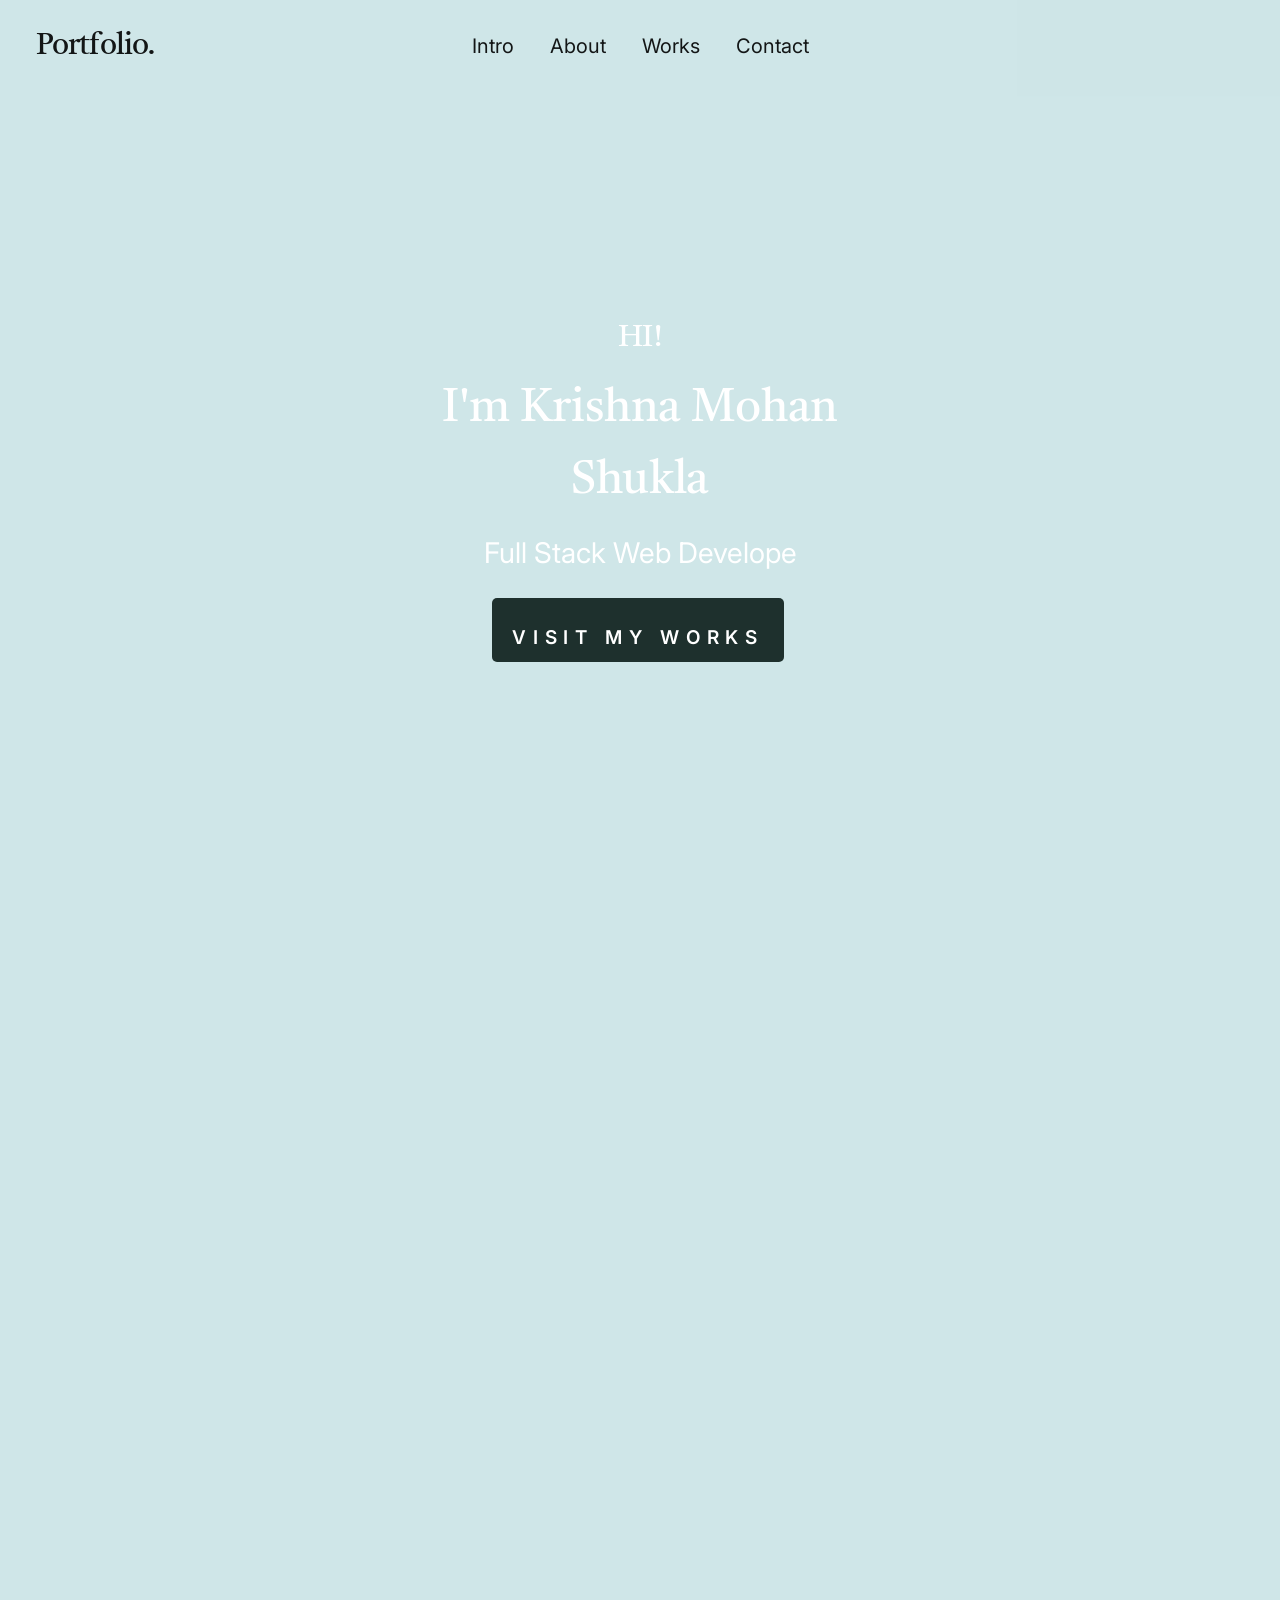
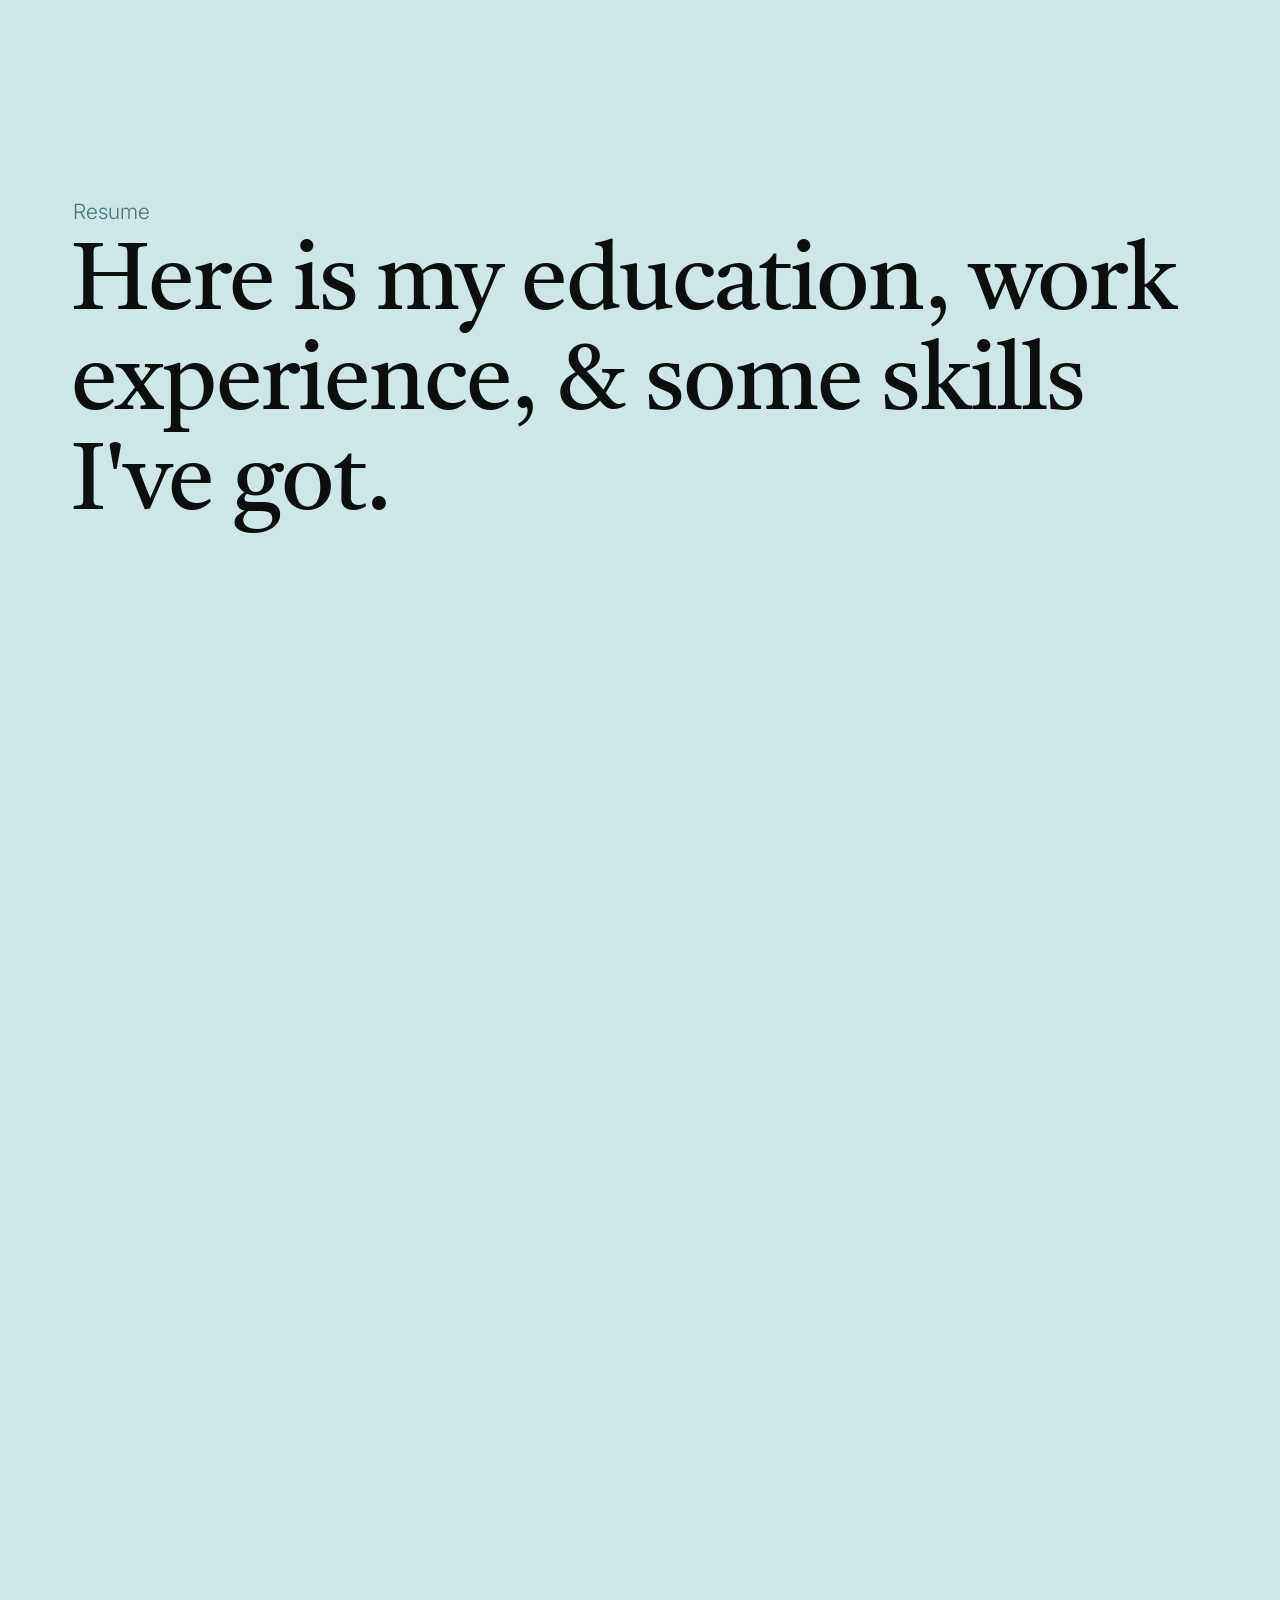
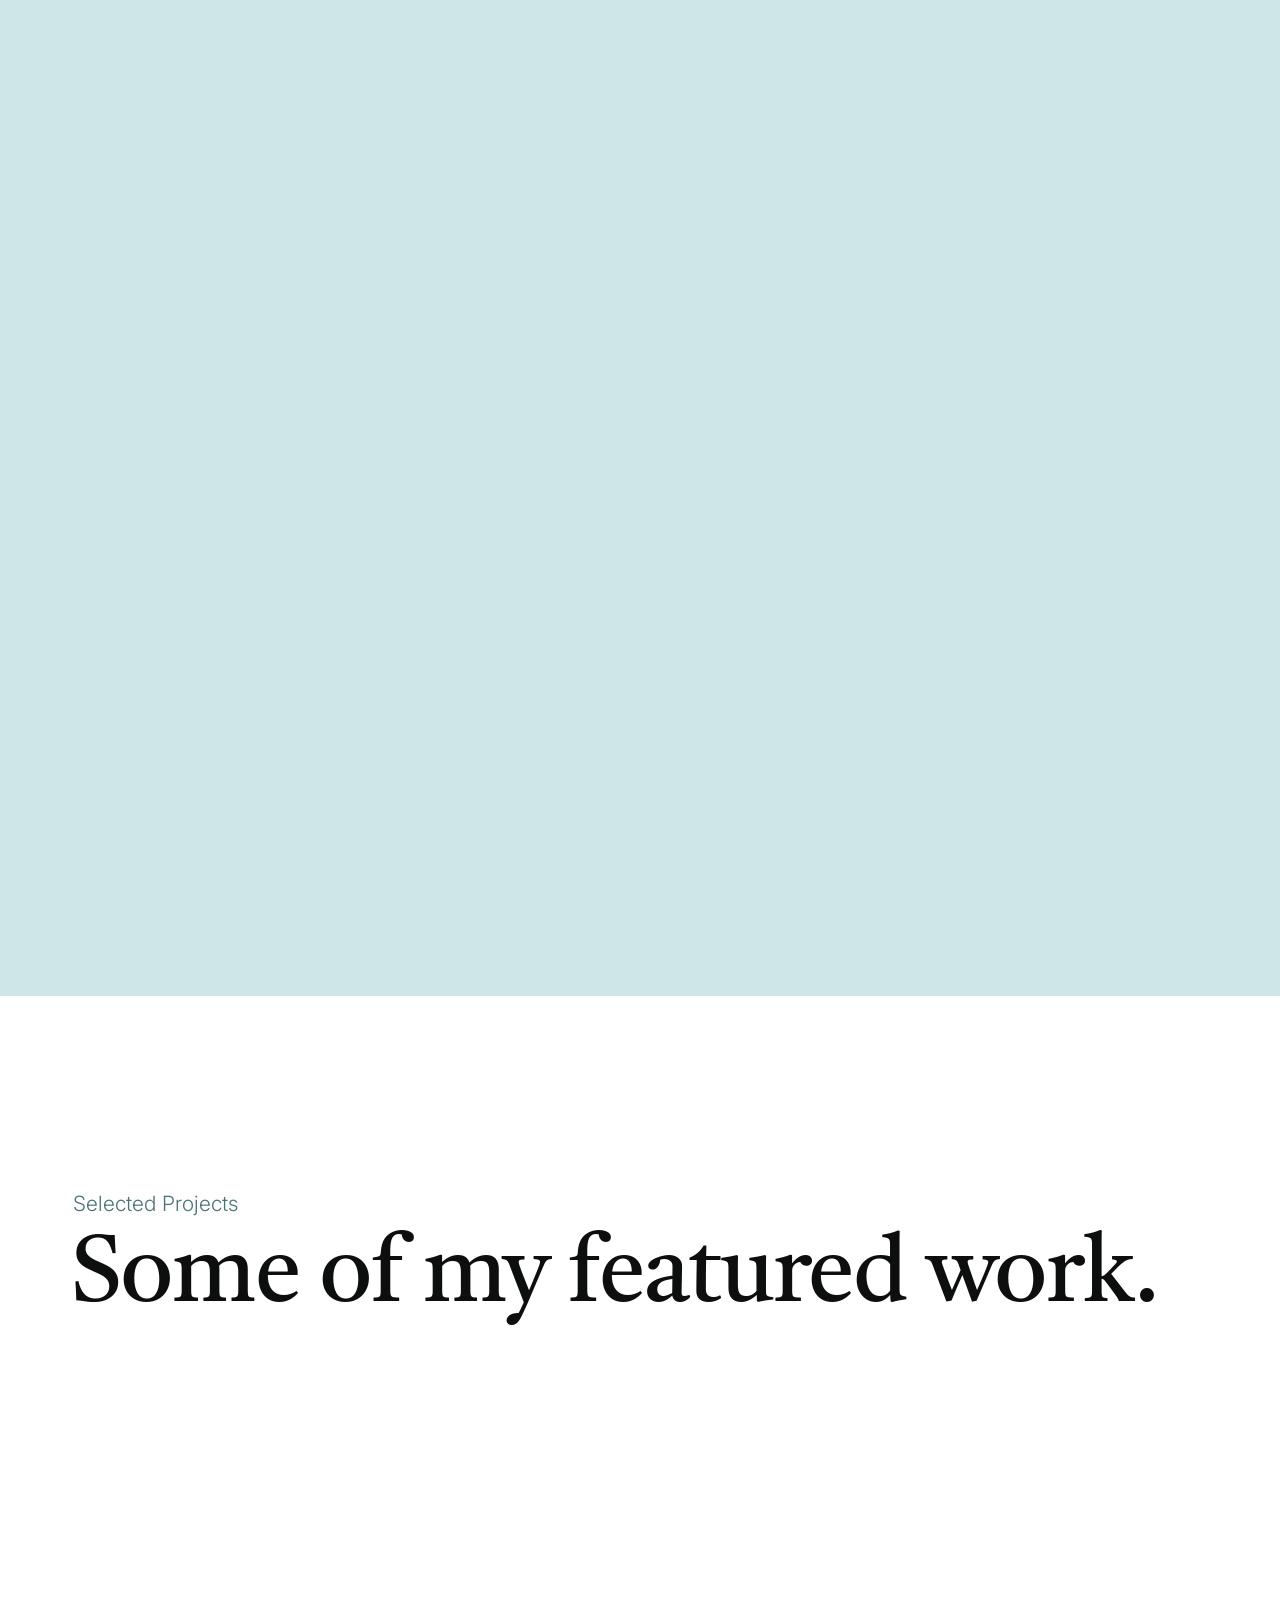
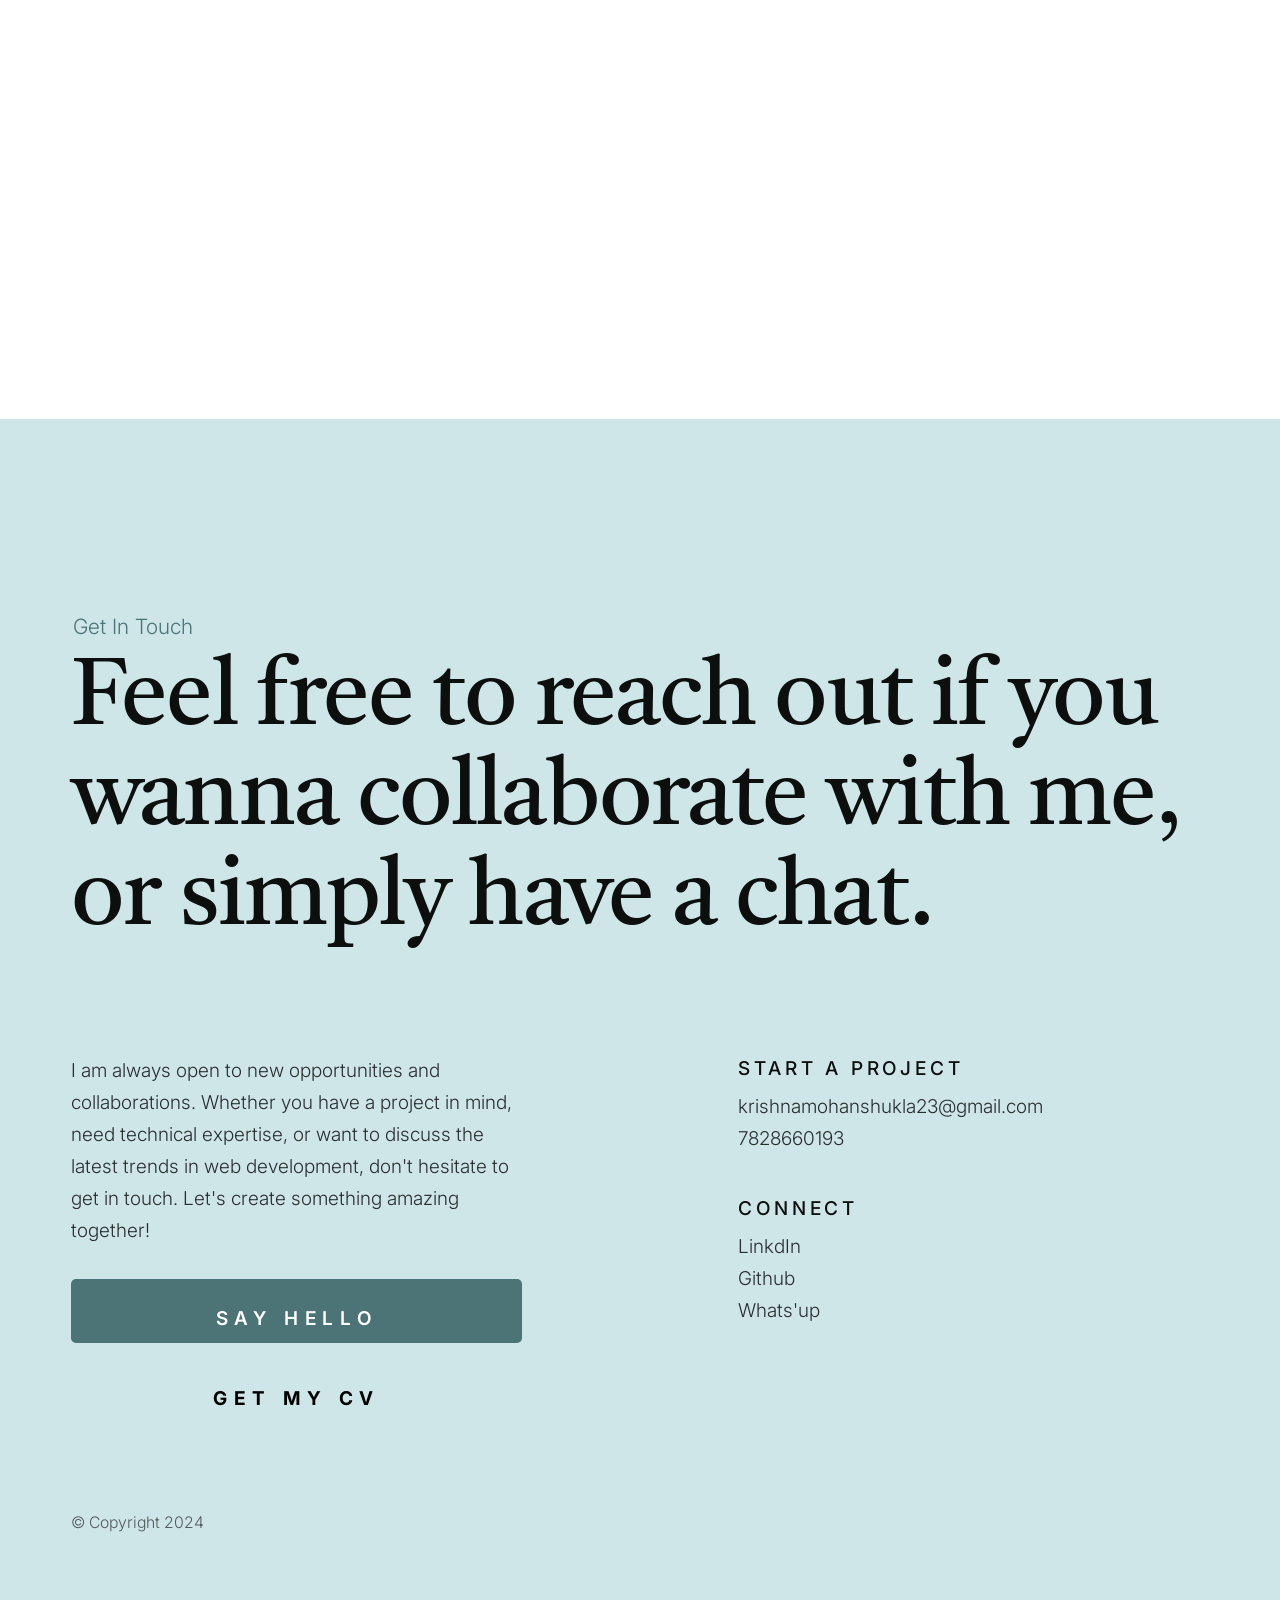
==== commit bcd0e5be: "Update index.html" ====
--- a/krishna portfolio/Krishna Portfolio/index.html
+++ b/krishna portfolio/Krishna Portfolio/index.html
@@ -530,8 +530,8 @@
                             Connect
                         </h2>
                         <ul class="link-list">
-                            <li><a href="https://www.linkedin.com/in/krishna-mohan-shukla-808b08246/">LinkdIn</a></li>
-                            <li><a href="https://github.com/krishnashukla1044">Github</a></li>
+                            <li><a href="https://www.linkedin.com/in/krishna-mohan-shukla-76a075362/">LinkdIn</a></li>
+                            <li><a href="https://github.com/Krishna-Mohan-Shukla">Github</a></li>
                             <li><a href="https://wa.me/7828660193?text=Hello,%20I%20would%20like%20to%20discuss%20a%20project%20with%20you
                                 ">Whats'up</a></li>
                         </ul>
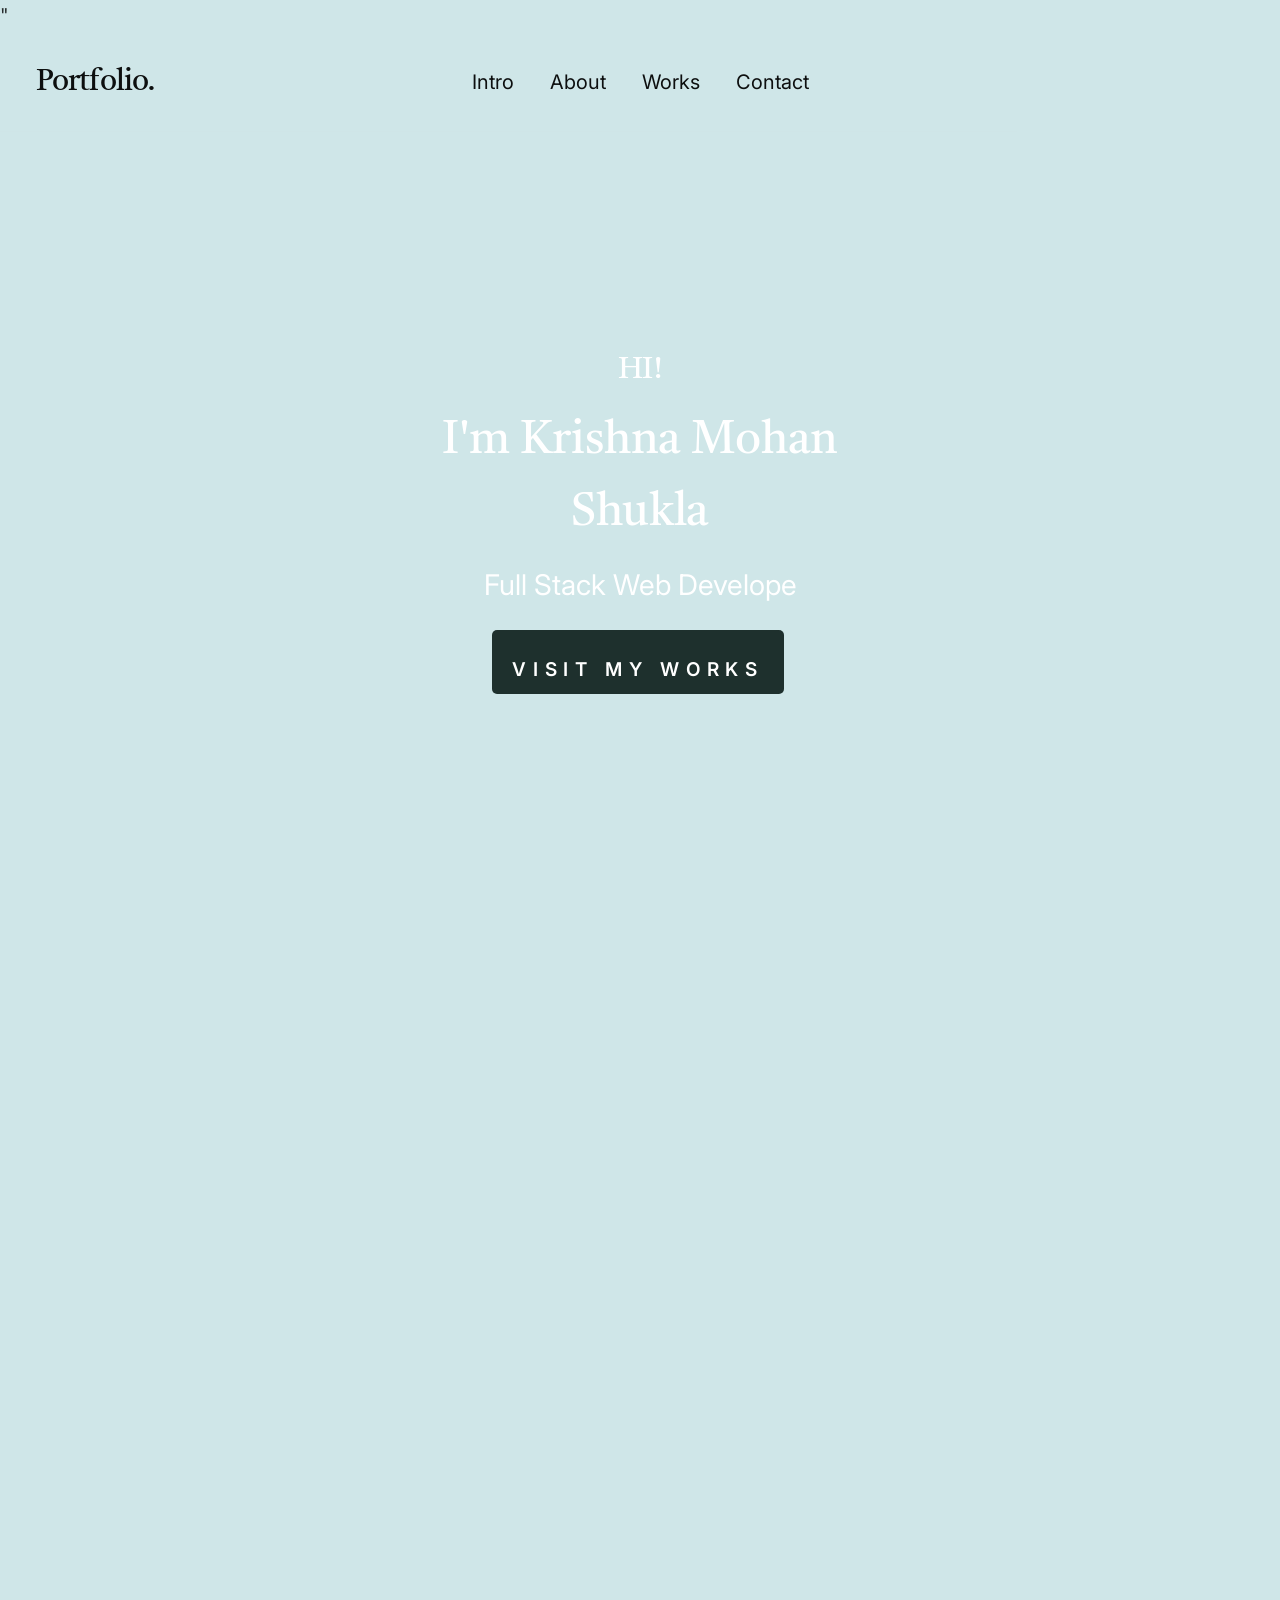
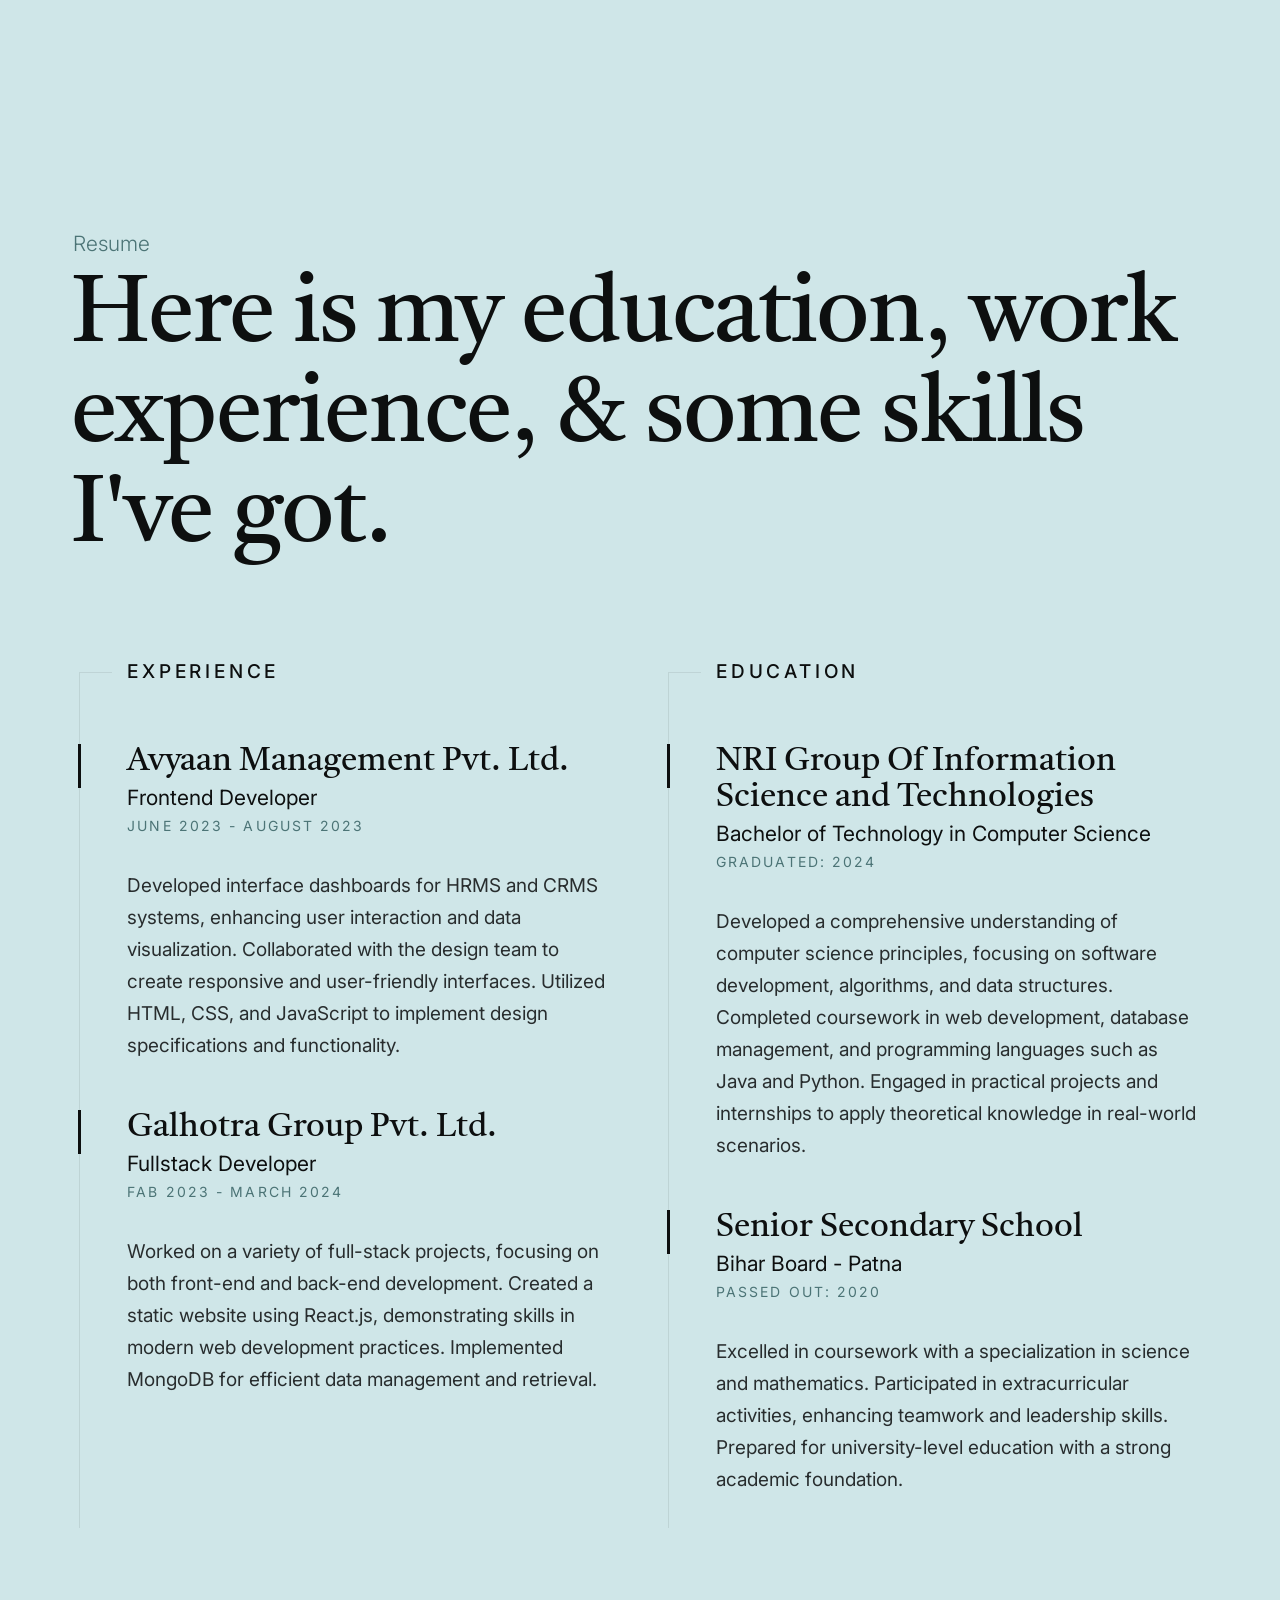
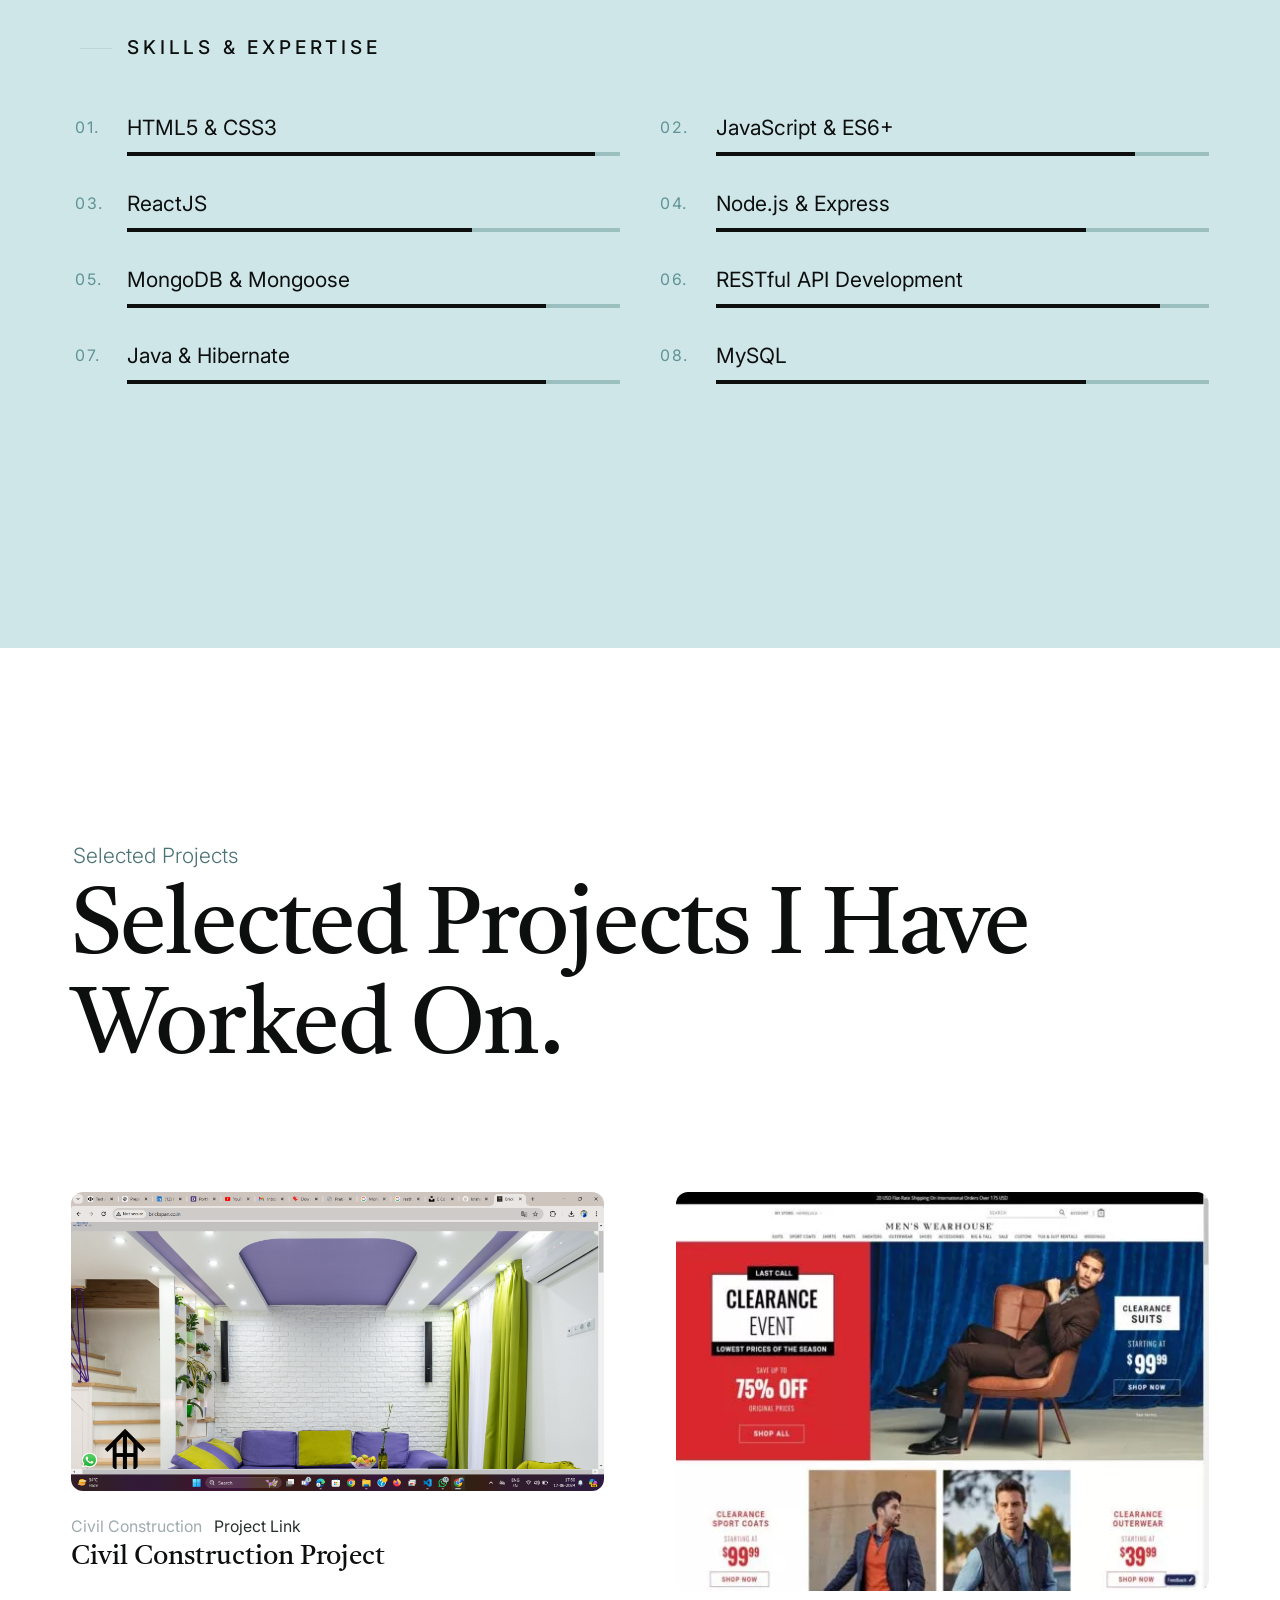
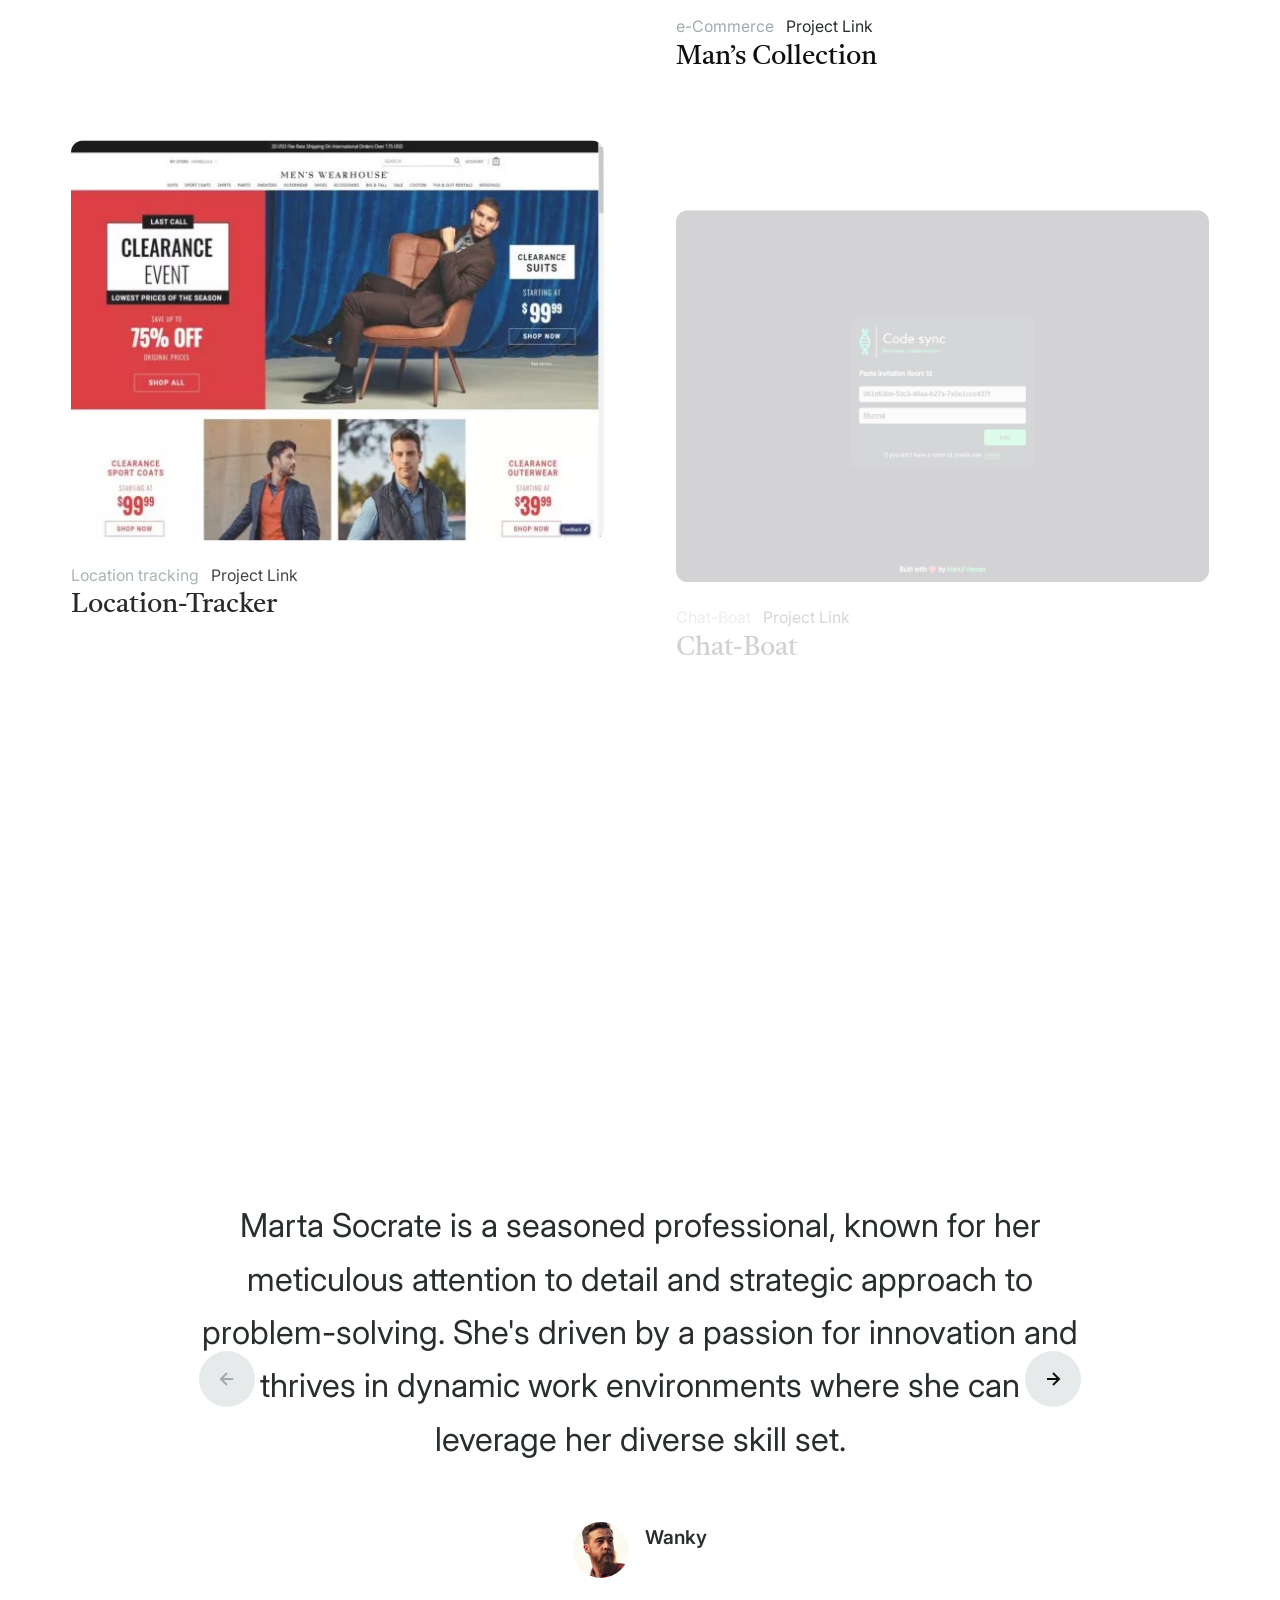
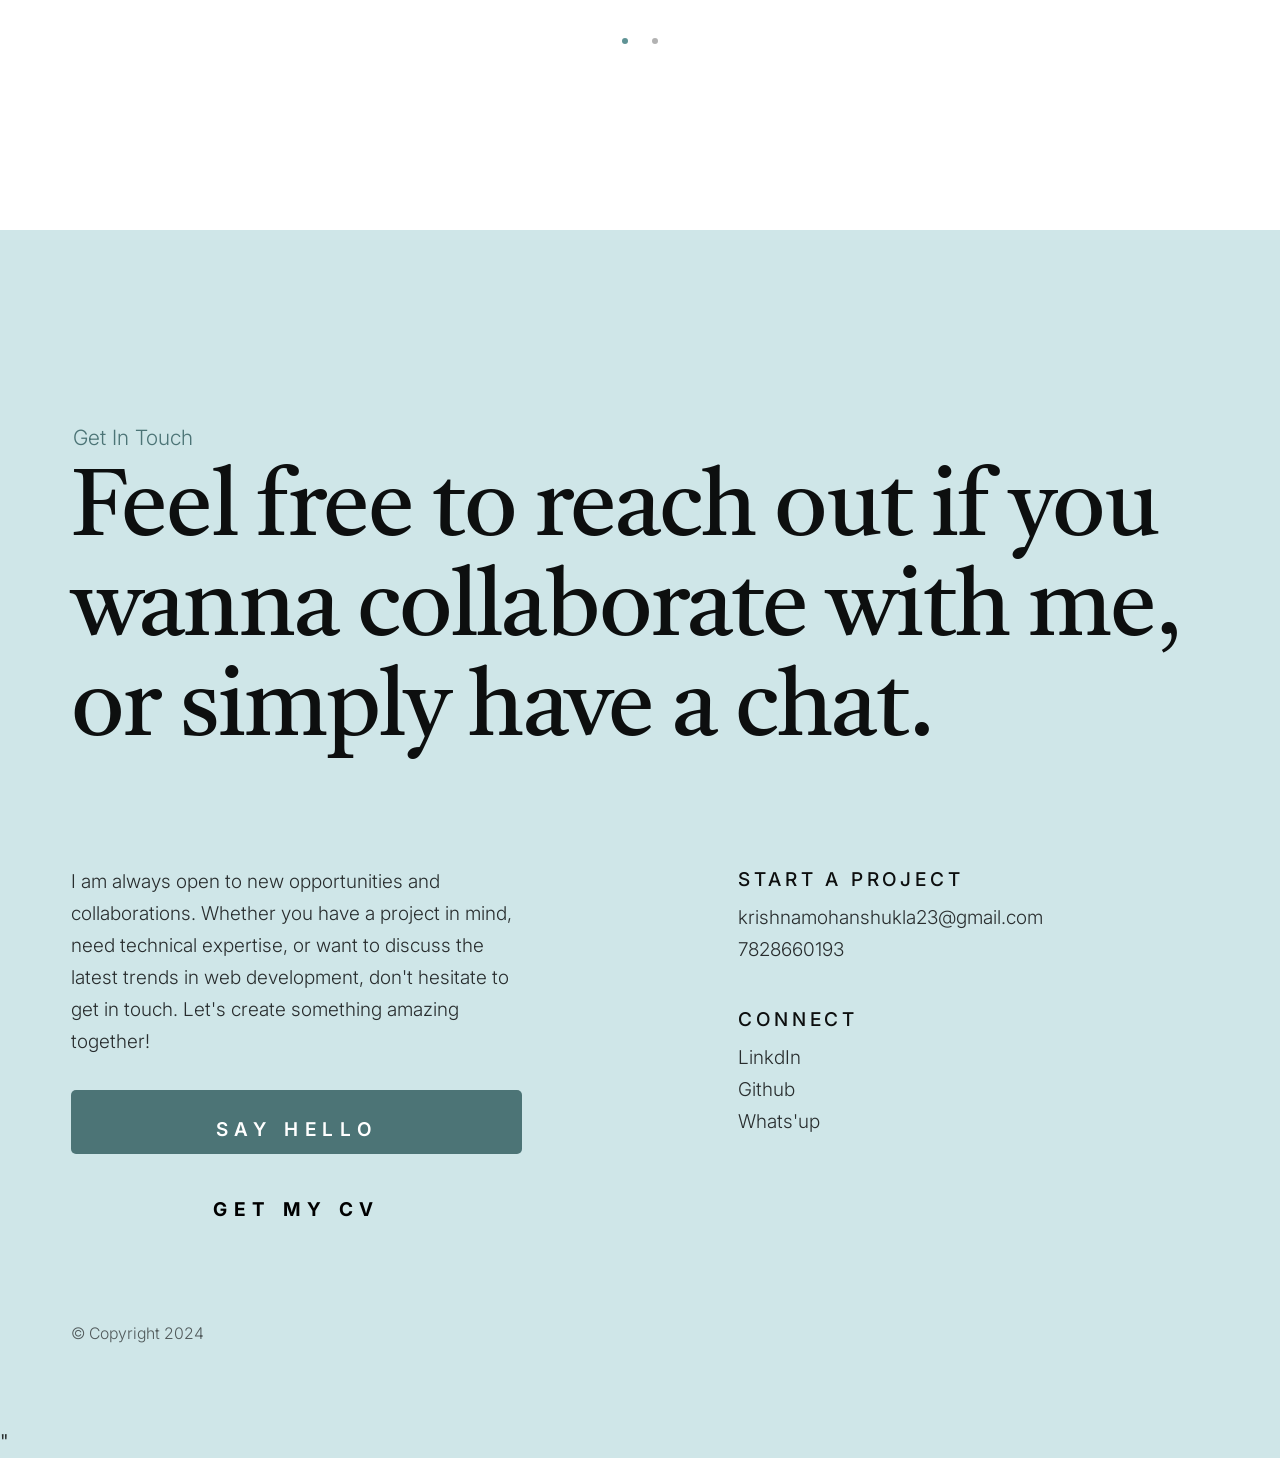
==== commit 1a2054ea: "Update index.html" ====
--- a/krishna portfolio/Krishna Portfolio/index.html
+++ b/krishna portfolio/Krishna Portfolio/index.html
@@ -1,4 +1,4 @@
-<!DOCTYPE html>
+"<!DOCTYPE html>
 <html lang="en" class="no-js">
 
 <head>
@@ -27,16 +27,6 @@
     <link rel="manifest" href="site.webmanifest">
 
 </head>
-<style>
-    .folio-item__thumb img {
-        border-radius: 12px;
-        transition: transform 0.3s ease;
-    }
-
-    .folio-item__thumb:hover img {
-        transform: scale(1.05);
-    }
-</style>
 
 
 <body id="top">
@@ -78,7 +68,7 @@
                         <li><a href="#colophon" class="smoothscroll">Contact</a></li>
                     </ul>
                 </nav> <!-- end s-header__nav -->
-                <!-- 
+<!-- 
                 <ul class="s-header__social">
                     <li>
                         <a href="#0">
@@ -163,23 +153,13 @@
                         <h2 class="text-pretitle animate-on-load">About Me</h2>
 
                         <p class="attention-getter animate-on-load">
-                            Hello! I’m Krishna Mohan Shukla, a dedicated and versatile Full-Stack Developer with a
-                            passion for building responsive, user-centric web applications. With a strong foundation in
-                            both front-end and back-end technologies, I specialize in developing seamless,
-                            high-performance digital experiences.
-
-                            My expertise in React.js, along with my hands-on experience in various back-end frameworks,
-                            allows me to create scalable and maintainable solutions tailored to business needs. I have a
-                            deep understanding of modern development practices and always strive to write clean,
-                            efficient, and reusable code.
-
-                            I thrive in collaborative environments where innovation and continuous learning are
-                            encouraged. Staying updated with the latest industry trends and technologies is part of my
-                            routine, ensuring that every project I work on meets the highest standards of quality and
-                            performance.
-
-                            Whether it’s designing intuitive user interfaces or building robust APIs, I bring a
-                            solution-oriented mindset and a commitment to excellence to every task I undertake.
+                          Hello! I’m Krishna Mohan Shukla, a dedicated and versatile Full-Stack Developer with a passion for building responsive, user-centric web applications. With a strong foundation in both front-end and back-end technologies, I specialize in developing seamless, high-performance digital experiences.
+
+My expertise in React.js, along with my hands-on experience in various back-end frameworks, allows me to create scalable and maintainable solutions tailored to business needs. I have a deep understanding of modern development practices and always strive to write clean, efficient, and reusable code.
+
+I thrive in collaborative environments where innovation and continuous learning are encouraged. Staying updated with the latest industry trends and technologies is part of my routine, ensuring that every project I work on meets the highest standards of quality and performance.
+
+Whether it’s designing intuitive user interfaces or building robust APIs, I bring a solution-oriented mindset and a commitment to excellence to every task I undertake.
                         </p>
                     </div>
                 </div>
@@ -296,77 +276,71 @@
 
                 <div class="row s-about__skills" data-animate-block>
                     <div class="column lg-12" data-animate-el>
+
                         <h2 class="text-subtitle">
                             Skills & Expertise
                         </h2>
+
                         <ul class="skill-bars">
-                            <!-- Frontend -->
                             <li>
-                                <div class="progress percent95"></div><strong>HTML5 & CSS3</strong>
+                                <div class="progress percent95"></div>
+                                <strong>HTML5 & CSS3</strong>
                             </li>
                             <li>
-                                <div class="progress percent90"></div><strong>JavaScript (ES6+)</strong>
+                                <div class="progress percent85"></div>
+                                <strong>JavaScript & ES6+</strong>
                             </li>
                             <li>
-                                <div class="progress percent85"></div><strong>React.js</strong>
+                                <div class="progress percent70"></div>
+                                <strong>ReactJS</strong>
                             </li>
                             <li>
-                                <div class="progress percent80"></div><strong>Material UI (MUI)</strong>
+                                <div class="progress percent75"></div>
+                                <strong>Node.js & Express</strong>
                             </li>
                             <li>
-                                <div class="progress percent80"></div><strong>Bootstrap 5</strong>
+                                <div class="progress percent85"></div>
+                                <strong>MongoDB & Mongoose</strong>
                             </li>
                             <li>
-                                <div class="progress percent70"></div><strong>Tailwind CSS</strong>
-                            </li>
-
-                            <!-- Backend -->
-                            <li>
-                                <div class="progress percent85"></div><strong>Node.js & Express.js</strong>
+                                <div class="progress percent90"></div>
+                                <strong>RESTful API Development</strong>
                             </li>
                             <li>
-                                <div class="progress percent80"></div><strong>RESTful API Development</strong>
+                                <div class="progress percent85"></div>
+                                <strong>Java & Hibernate</strong>
                             </li>
                             <li>
-                                <div class="progress percent75"></div><strong>Socket.IO (Real-Time Apps)</strong>
-                            </li>
-
-                            <!-- Database -->
-                            <li>
-                                <div class="progress percent80"></div><strong>MongoDB & Mongoose</strong>
-                            </li>
-                            <li>
-                                <div class="progress percent70"></div><strong>MySQL & Sequelize</strong>
-                            </li>
-
-                            <!-- Tools & Version Control -->
-                            <li>
-                                <div class="progress percent85"></div><strong>Git & GitHub</strong>
-                            </li>
-                            <li>
-                                <div class="progress percent80"></div><strong>Postman & API Testing</strong>
-                            </li>
-
-                            <!-- Deployment & DevOps -->
-                            <li>
-                                <div class="progress percent75"></div><strong>Vercel (Frontend Deployment)</strong>
-                            </li>
-                            <li>
-                                <div class="progress percent70"></div><strong>Render (Backend Deployment)</strong>
-                            </li>
-
-                            <!-- Extra / Soft Skills -->
-                            <li>
-                                <div class="progress percent75"></div><strong>Problem Solving (DSA)</strong>
-                            </li>
-                            <li>
-                                <div class="progress percent70"></div><strong>Team Collaboration &
-                                    Communication</strong>
+                                <div class="progress percent75"></div>
+                                <strong>MySQL</strong>
                             </li>
                         </ul>
-                    </div>
-                </div>
-               
+
+                    </div>
+                </div> <!-- end s-about__skills -->
+
+                <!-- <div class="row s-about__clients" data-animate-block>
+                    <div class="column lg-12" data-animate-el>
+
+                        <h2 class="text-pretitle">Selected Clients</h2>
+
+                        <ul class="clients-list text-huge-title">
+                            <li><a href="#0">Microsoft</a></li>
+                            <li><a href="#0">Amazon</a></li>
+                            <li><a href="#0">Solana</a></li>
+                            <li><a href="#0">Nike</a></li>
+                            <li><a href="#0">Adidas</a></li>
+                            <li><a href="#0">Polkadot</a></li>
+                            <li><a href="#0">Google</a></li>
+                            <li><a href="#0">Atom</a></li>
+                            <li><a href="#0">Square</a></li>
+                            <li><a href="#0">Brave</a></li>
+                        </ul>
+
+                    </div>
+                </div> 
+                
+                end s-about__clients -->
 
             </div> <!-- end s-about__career -->
 
@@ -375,108 +349,228 @@
 
         <!-- # works
         ================================================== -->
-    <section id="works" class="s-works">
-  <div class="row">
-    <div class="column lg-12">
-      <h2 class="text-pretitle">Selected Projects</h2>
-      <p class="text-huge-title">Some of my featured work.</p>
-    </div>
-  </div>
-
-  <div id="github-projects" class="row folio-list block-lg-one-half block-stack-on-550" data-animate-block>
-    <!-- ✅ Featured Project 1 -->
-    <div class="column" data-animate-el>
-      <div class="folio-item">
-        <div class="folio-item__thumb">
-          <a class="folio-item__thumb-link" href="https://github.com/Krishna-Mohan-Shukla/Chat-boat" target="_blank">
-            <img src="images/portfolio/chat-boat.png" alt="Chat-Boat Project">
-          </a>
-        </div>
-        <div class="folio-item__info">
-          <div class="folio-item__meta">
-            <span class="cat">MERN Chat App</span>
-            <a href="https://github.com/Krishna-Mohan-Shukla/Chat-boat" class="project-link" target="_blank">View on GitHub</a>
-          </div>
-          <h4 class="folio-item__title">Chat-Boat</h4>
-        </div>
-        <div class="folio-item__caption">
-          <p>A real-time chat platform using React.js, Node.js, Express & Socket.IO for live messaging.</p>
-          <p><strong>Tech Stack:</strong> React | Node.js | MongoDB | Socket.IO</p>
-        </div>
-      </div>
-    </div>
-
-    <!-- ✅ Featured Project 2 -->
-    <div class="column" data-animate-el>
-      <div class="folio-item">
-        <div class="folio-item__thumb">
-          <a class="folio-item__thumb-link" href="https://github.com/Krishna-Mohan-Shukla/Live-Location" target="_blank">
-            <img src="images/portfolio/live-location.png" alt="Live Location Tracker">
-          </a>
-        </div>
-        <div class="folio-item__info">
-          <div class="folio-item__meta">
-            <span class="cat">Tracking System</span>
-            <a href="https://github.com/Krishna-Mohan-Shukla/Live-Location" class="project-link" target="_blank">View on GitHub</a>
-          </div>
-          <h4 class="folio-item__title">Live-Location Tracker</h4>
-        </div>
-        <div class="folio-item__caption">
-          <p>Tracks and updates real-time location using React, Node.js & WebSocket integration.</p>
-          <p><strong>Tech Stack:</strong> React | Node.js | Express | Socket.IO | MongoDB</p>
-        </div>
-      </div>
-    </div>
-
-    <!-- ✅ Featured Project 3 -->
-    <div class="column" data-animate-el>
-      <div class="folio-item">
-        <div class="folio-item__thumb">
-          <a class="folio-item__thumb-link" href="https://github.com/Krishna-Mohan-Shukla/DSABuddy" target="_blank">
-            <img src="images/portfolio/dsabuddy.png" alt="DSABuddy">
-          </a>
-        </div>
-        <div class="folio-item__info">
-          <div class="folio-item__meta">
-            <span class="cat">DSA Learning Platform</span>
-            <a href="https://github.com/Krishna-Mohan-Shukla/DSABuddy" class="project-link" target="_blank">View on GitHub</a>
-          </div>
-          <h4 class="folio-item__title">DSABuddy</h4>
-        </div>
-        <div class="folio-item__caption">
-          <p>A web-based DSA question tracker helping students practice coding efficiently.</p>
-          <p><strong>Tech Stack:</strong> React | Node.js | Express | MongoDB</p>
-        </div>
-      </div>
-    </div>
-
-    <!-- ✅ Featured Project 4 -->
-    <div class="column" data-animate-el>
-      <div class="folio-item">
-        <div class="folio-item__thumb">
-          <a class="folio-item__thumb-link" href="https://github.com/Krishna-Mohan-Shukla/Email-Generator" target="_blank">
-            <img src="images/portfolio/email-generator.png" alt="Email Generator">
-          </a>
-        </div>
-        <div class="folio-item__info">
-          <div class="folio-item__meta">
-            <span class="cat">Automation Tool</span>
-            <a href="https://github.com/Krishna-Mohan-Shukla/Email-Generator" class="project-link" target="_blank">View on GitHub</a>
-          </div>
-          <h4 class="folio-item__title">Email Generator</h4>
-        </div>
-        <div class="folio-item__caption">
-          <p>An intelligent tool to generate professional email drafts using templates and AI prompts.</p>
-          <p><strong>Tech Stack:</strong> React | Node.js | Express | OpenAI API</p>
-        </div>
-      </div>
-    </div>
-  </div>
-</section>
-
-
-
-
+        <section id="works" class="s-works">
+
+            <div class="row">
+                <div class="column lg-12">
+                    <h2 class="text-pretitle">Selected Projects</h2>
+
+                    <p class="text-huge-title">
+                        Selected Projects I Have Worked On.
+                    </p>
+                </div>
+            </div>
+
+            <div class="row folio-list block-lg-one-half block-stack-on-550" data-animate-block>
+
+                <div class="column" data-animate-el>
+                    <div class="folio-item">
+                        <div class="folio-item__thumb">
+                            <a class="folio-item__thumb-link" href="images/portfolio/civil.png" title="Caffein & Tulips"
+                                data-size="1050x700">
+                                <img src="images/portfolio/civil.png"
+                                    srcset="images/portfolio/civil.png 1x, images/portfolio/civil-construction@2x.jpg 2x"
+                                    alt="Civil Construction Project">
+                            </a>
+                        </div>
+                        <div class="folio-item__info">
+                            <div class="folio-item__meta">
+                                <span class="cat">Civil Construction</span>
+                                <a href="http://brickspan.co.in/" title="Project Link" class="project-link">Project
+                                    Link</a>
+                            </div>
+                            <h4 class="folio-item__title">
+                                Civil Construction Project
+                            </h4>
+                        </div>
+                        <div class="folio-item__caption">
+                            <p>A static website project showcasing civil construction projects, built using React.</p>
+
+                        </div>
+                    </div>
+                </div>
+
+                <div class="column" data-animate-el>
+                    <div class="folio-item">
+                        <div class="folio-item__thumb">
+                            <a class="folio-item__thumb-link" href="images/portfolio/man_collection.jpg"
+                                Title="Man’s Collection" data-size="1050x700">
+                                <img src="images/portfolio/mens collection.webp"
+                                    srcset="images/portfolio/man_collection@2x.jpg 2x" alt="">
+                            </a>
+                        </div>
+                        <div class="folio-item__info">
+                            <div class="folio-item__meta">
+                                <span class="cat">e-Commerce</span>
+                                <a href="https://github.com/krishnashukla1044/build" class="project-link">Project
+                                    Link</a> <!-- Update with actual project link -->
+                            </div>
+                            <h4 class="folio-item__title">Man’s Collection</h4>
+                        </div>
+                        <div class="folio-item__caption">
+                            <p>
+                                Man’s Collection is an e-commerce platform specializing in products for men. It features
+                                role-based
+                                login, product sorting, and cart management functionalities.
+                            </p>
+                            <p><strong>Tech Stack:</strong> Express JS | React JS | Node JS | MongoDB</p>
+                        </div>
+                    </div>
+                </div>
+
+                 <div class="column" data-animate-el>
+                    <div class="folio-item">
+                        <div class="folio-item__thumb">
+                            <a class="folio-item__thumb-link" href="images/portfolio/man_collection.jpg"
+                                Title="Man’s Collection" data-size="1050x700">
+                                <img src="images/portfolio/mens collection.webp"
+                                    srcset="images/portfolio/man_collection@2x.jpg 2x" alt="">
+                            </a>
+                        </div>
+                  <div class="folio-item__info">
+                            <div class="folio-item__meta">
+                                <span class="cat">Location tracking</span>
+                                <a href="https://github.com/krishnashukla1044/Live-Location" class="project-link">Project
+                                    Link</a> <!-- Update with actual project link -->
+                            </div>
+                            <h4 class="folio-item__title">Location-Tracker</h4>
+                        </div>
+                        <div class="folio-item__caption">
+                            <p>
+                           I developed a real-time location tracking web application using React.js for the frontend and Node.js, Express.js, and Socket.IO for the backend. This application allows users to track live locations dynamically on a map, providing seamless updates without the need to refresh the page.
+                            </p>
+                            <p><strong>Tech Stack:</strong> Express JS | React JS | socket.io </p>
+                        </div>
+                    </div>
+                </div>
+
+
+
+                <!-- end column -->
+                <div class="column" data-animate-el>
+                    <div class="folio-item">
+                        <div class="folio-item__thumb">
+                            <a class="folio-item__thumb-link" href="images/portfolio/real.png" title="Grayscale"
+                                data-size="1050x700">
+                                <img src="images/portfolio/real.png"
+                                    srcset="images/portfolio/real.png 1x, images/portfolio/code-editor@2x.jpg 2x"
+                                    alt="Real Time Code Editor Project">
+                            </a>
+                        </div>
+                        <div class="folio-item__info">
+                            <div class="folio-item__meta">
+                                <span class="cat">Chat-Boat</span>
+                                <a href="https://github.com/krishnashukla1044/Chat-boat" class="project-link">Project
+                                    Link</a> <!-- Update with actual project link -->
+                            </div>
+                            <h4 class="folio-item__title">Chat-Boat</h4>
+                        </div>
+                        <div class="folio-item__caption">
+                            <p>
+                               I built a fully functional Chatbot web application using the MERN (MongoDB, Express.js, React.js, Node.js) technology stack. This chatbot enables real-time, interactive communication between users and an intelligent assistant, offering a smooth and responsive chat experience.
+                            </p>
+                            <p><strong>Tech Stack:</strong> MERN</p>
+                        </div>
+                    </div>
+                </div>
+
+
+                <!-- end column -->
+                <div class="column" data-animate-el>
+                    <div class="folio-item">
+                        <div class="folio-item__thumb">
+                            <a class="folio-item__thumb-link" href="images/portfolio/hospital.png" title="The Lamp"
+                                data-size="1050x700">
+                                <img src="images/portfolio/hospital.png"
+                                    srcset="images/portfolio/hospital.png 1x, images/portfolio/hospital-management@2x.jpg 2x"
+                                    alt="Hospital Management System Project">
+                            </a>
+                        </div>
+                        <div class="folio-item__info">
+                            <div class="folio-item__meta">
+                                <span class="cat">Healthcare</span>
+                                <a href="https://github.com/krishnashukla1044/Hospital-Management-System-"
+                                    title="Project Link" class="project-link">Project
+                                    Link</a>
+                            </div>
+                            <h4 class="folio-item__title">Hospital Management System</h4>
+                        </div>
+                        <div class="folio-item__caption">
+                            <p>A comprehensive software for hospital operations, including patient and doctor
+                                management.</p>
+
+                        </div>
+                    </div>
+                </div>
+
+
+                <!-- end column -->
+
+                <!-- end column -->
+                <!-- end column -->
+
+            </div>
+            <!-- folio-list -->
+
+            <div class="row testimonials">
+                <div class="column lg-12">
+
+                    <div class="swiper testimonial-slider">
+
+                        <div class="swiper-wrapper">
+
+                            <div class="testimonial-slider__slide swiper-slide">
+                                <p>
+                                    Marta Socrate is a seasoned professional, known for her meticulous attention to detail and strategic approach to problem-solving. She's driven by a passion for innovation and thrives in dynamic work environments where she can leverage her diverse skill set.
+                                    
+                                </p>
+                                <div class="testimonial-slider__author">
+                                    <strong>Wanky</strong>
+                                    <img src="images/avatars/user-02.jpg" alt="Author image"
+                                        class="testimonial-slider__avatar">
+                                   
+                                </div>
+                            </div> <!-- end testimonial-slider__slide -->
+
+                            <div class="testimonial-slider__slide swiper-slide">
+                                <p>
+                                    Will is a laid-back client who values clear communication and appreciates creativity.
+                                    He's open to new ideas, values collaboration, and believes in fostering a positive working relationship with his freelancers.
+                                  
+                                </p>
+                                <div class="testimonial-slider__author">
+                                    <strong>Will</strong>
+                                    <img src="images/avatars/user-03.jpg" alt="Author image"
+                                        class="testimonial-slider__avatar">
+                                    
+                                </div>
+                            </div> <!-- end testimonial-slider__slide -->
+
+                        <div class="testimonial-slider__next">
+                            <svg xmlns="http://www.w3.org/2000/svg" width="24" height="24" viewBox="0 0 24 24"
+                                style="fill: rgba(0, 0, 0, 1);transform: ;msFilter:;">
+                                <path
+                                    d="m11.293 17.293 1.414 1.414L19.414 12l-6.707-6.707-1.414 1.414L15.586 11H6v2h9.586z">
+                                </path>
+                            </svg>
+                        </div>
+                        <div class="testimonial-slider__prev">
+                            <svg xmlns="http://www.w3.org/2000/svg" width="24" height="24" viewBox="0 0 24 24"
+                                style="fill: rgba(0, 0, 0, 1);transform: ;msFilter:;">
+                                <path
+                                    d="M12.707 17.293 8.414 13H18v-2H8.414l4.293-4.293-1.414-1.414L4.586 12l6.707 6.707z">
+                                </path>
+                            </svg>
+                        </div>
+
+                        <div class="swiper-pagination"></div>
+
+                    </div> <!-- end testimonial-slider -->
+
+                </div> <!-- end column -->
+            </div> <!-- end row testimonials -->
+
+        </section>
 
         <!-- end s-works -->
 
@@ -499,14 +593,12 @@
 
                 <div class="column lg-5 md-6 stack-on-900 left-block">
                     <p>
-                        I am always open to new opportunities and collaborations. Whether you have a project in mind,
-                        need technical expertise,
-                        or want to discuss the latest trends in web development, don't hesitate to get in touch. Let's
-                        create something amazing together!
+                        I am always open to new opportunities and collaborations. Whether you have a project in mind, need technical expertise,
+                        or want to discuss the latest trends in web development, don't hesitate to get in touch. Let's create something amazing together!
                     <div class="s-footer__buttons">
                         <a href="mailto:krishnamohanshukla23@gmail.com" class="btn btn--primary u-fullwidth">Say
                             Hello</a>
-                        <a href="https://drive.google.com/file/d/1i6SZRgMeOyDtuPx0dvLm5u_qpsgLLhLS/view?usp=drivesdk"
+                        <a href="file:///C:/Users/HP/Documents/resume/Krishna%20mohan%20shukla.pdf"
                             class="btn btn--stroke u-fullwidth">Get My CV</a>
                     </div>
 
@@ -530,8 +622,8 @@
                             Connect
                         </h2>
                         <ul class="link-list">
-                            <li><a href="https://www.linkedin.com/in/krishna-mohan-shukla-76a075362/">LinkdIn</a></li>
-                            <li><a href="https://github.com/Krishna-Mohan-Shukla">Github</a></li>
+                            <li><a href="https://www.linkedin.com/in/krishna-mohan-shukla-808b08246/">LinkdIn</a></li>
+                            <li><a href="https://github.com/krishnashukla1044">Github</a></li>
                             <li><a href="https://wa.me/7828660193?text=Hello,%20I%20would%20like%20to%20discuss%20a%20project%20with%20you
                                 ">Whats'up</a></li>
                         </ul>
@@ -542,9 +634,9 @@
 
             <div class="row s-footer__bottom">
                 <div class="column ss-copyright">
-                    <span>© Copyright 2024</span>
-
-
+                    <span>© Copyright  2024</span>
+                
+                        
                 </div>
 
                 <div class="ss-go-top">
@@ -608,9 +700,7 @@
     ================================================== -->
     <script src="js/plugins.js"></script>
     <script src="js/main.js"></script>
-    <!-- Script to load GitHub projects -->
-    <script src="github-projects.js"></script>
 
 </body>
 
-</html>
+</html>"
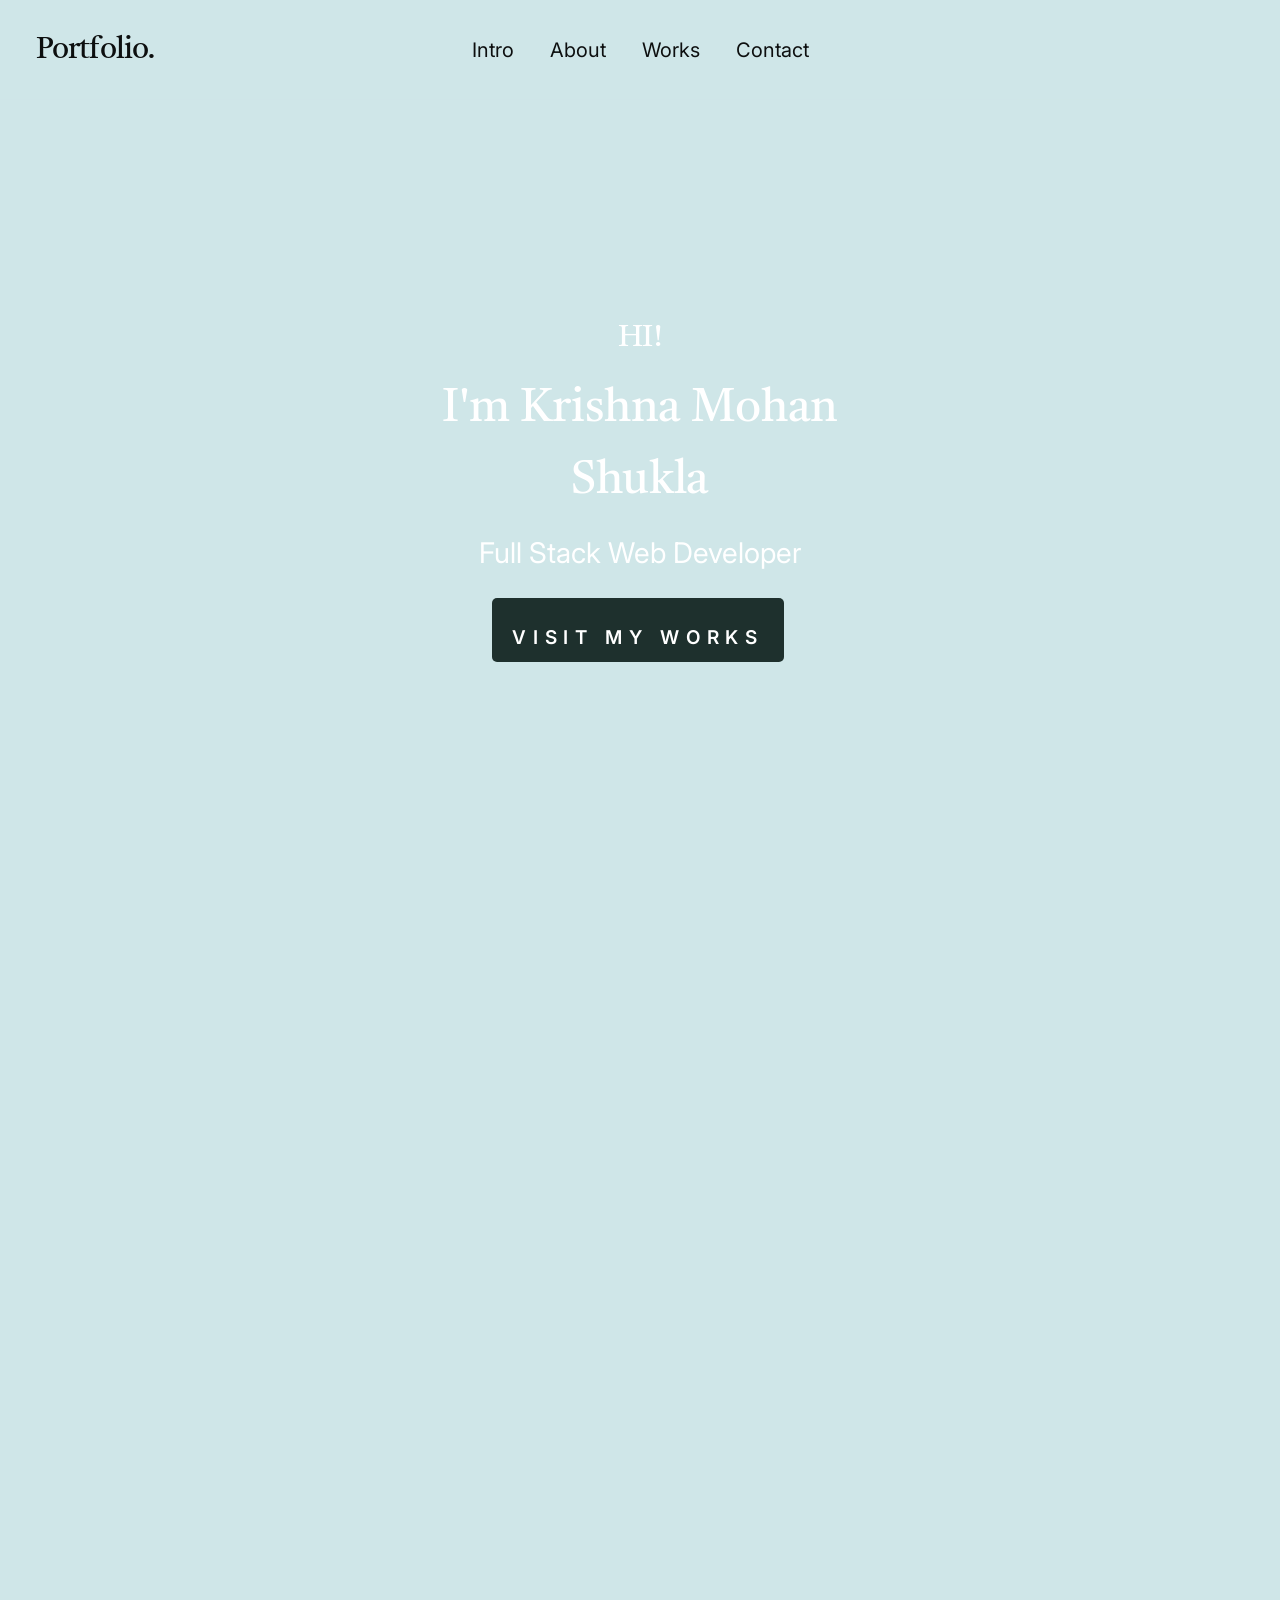
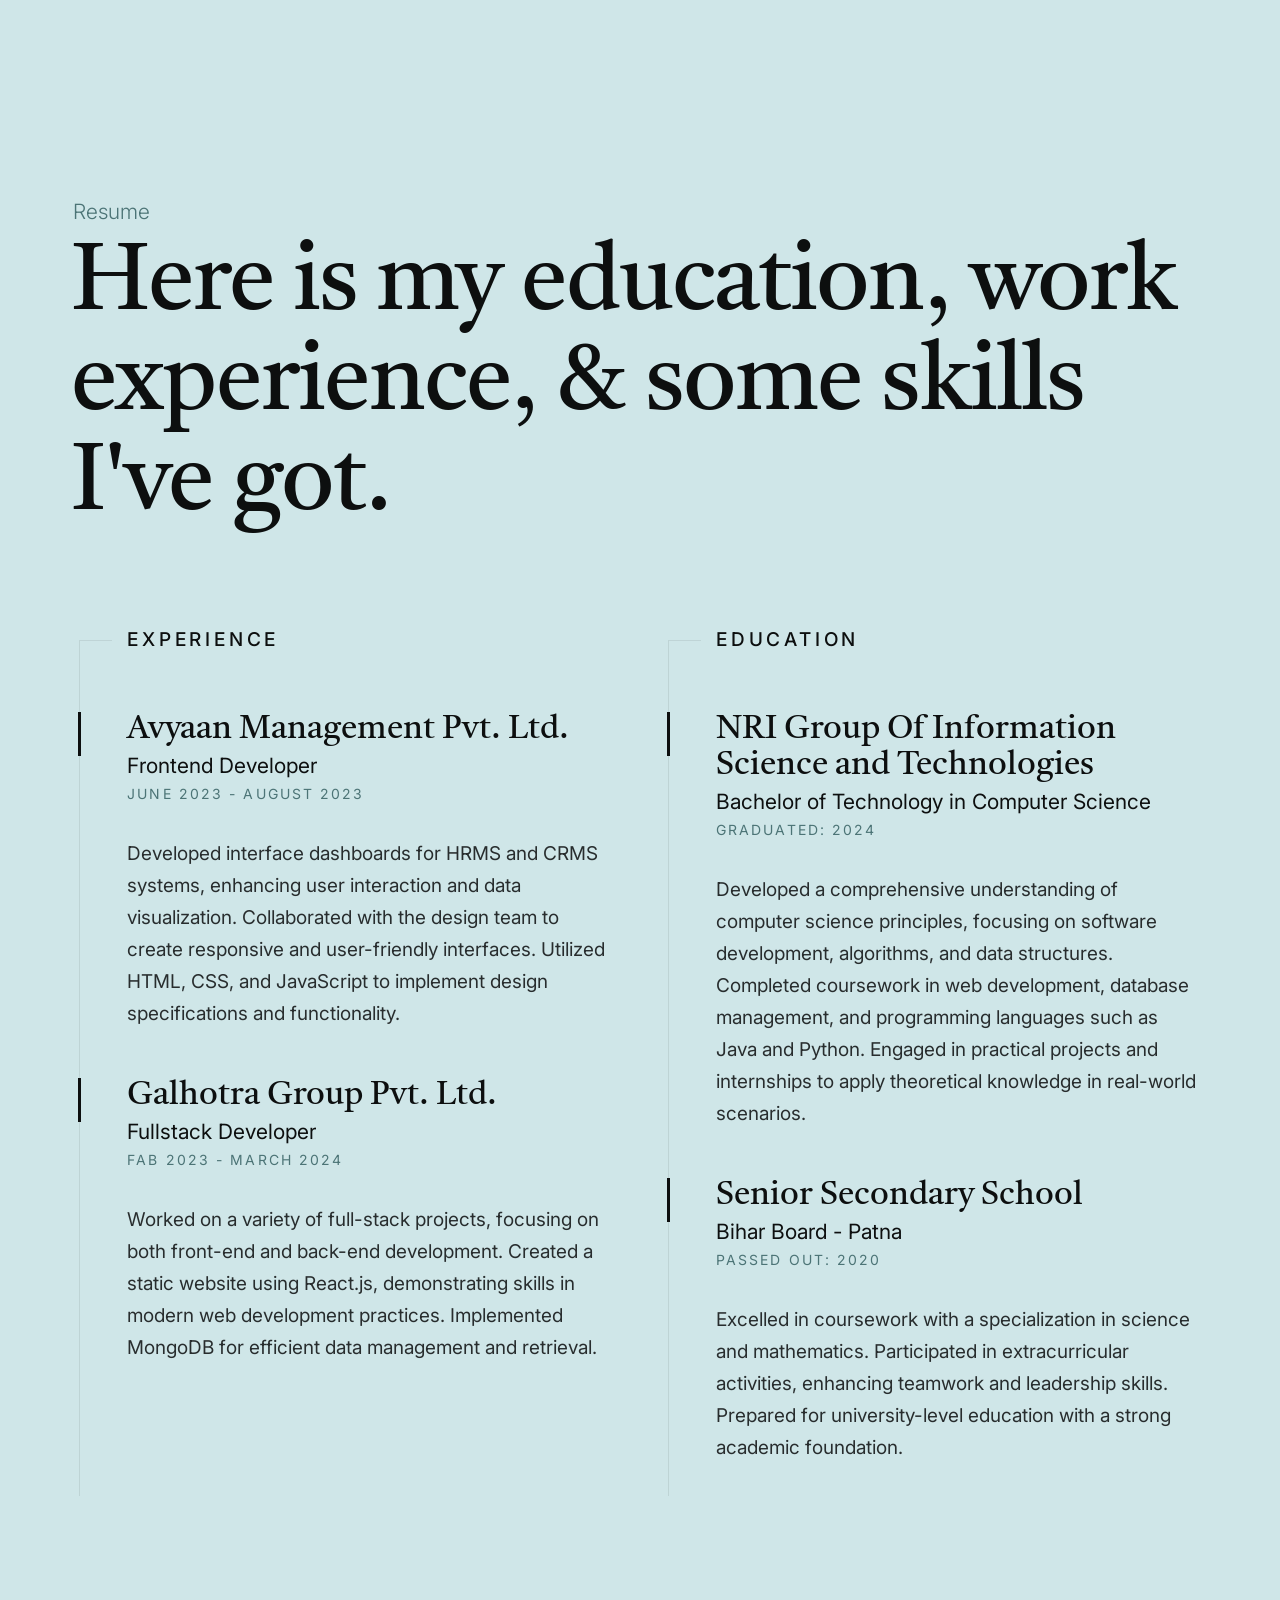
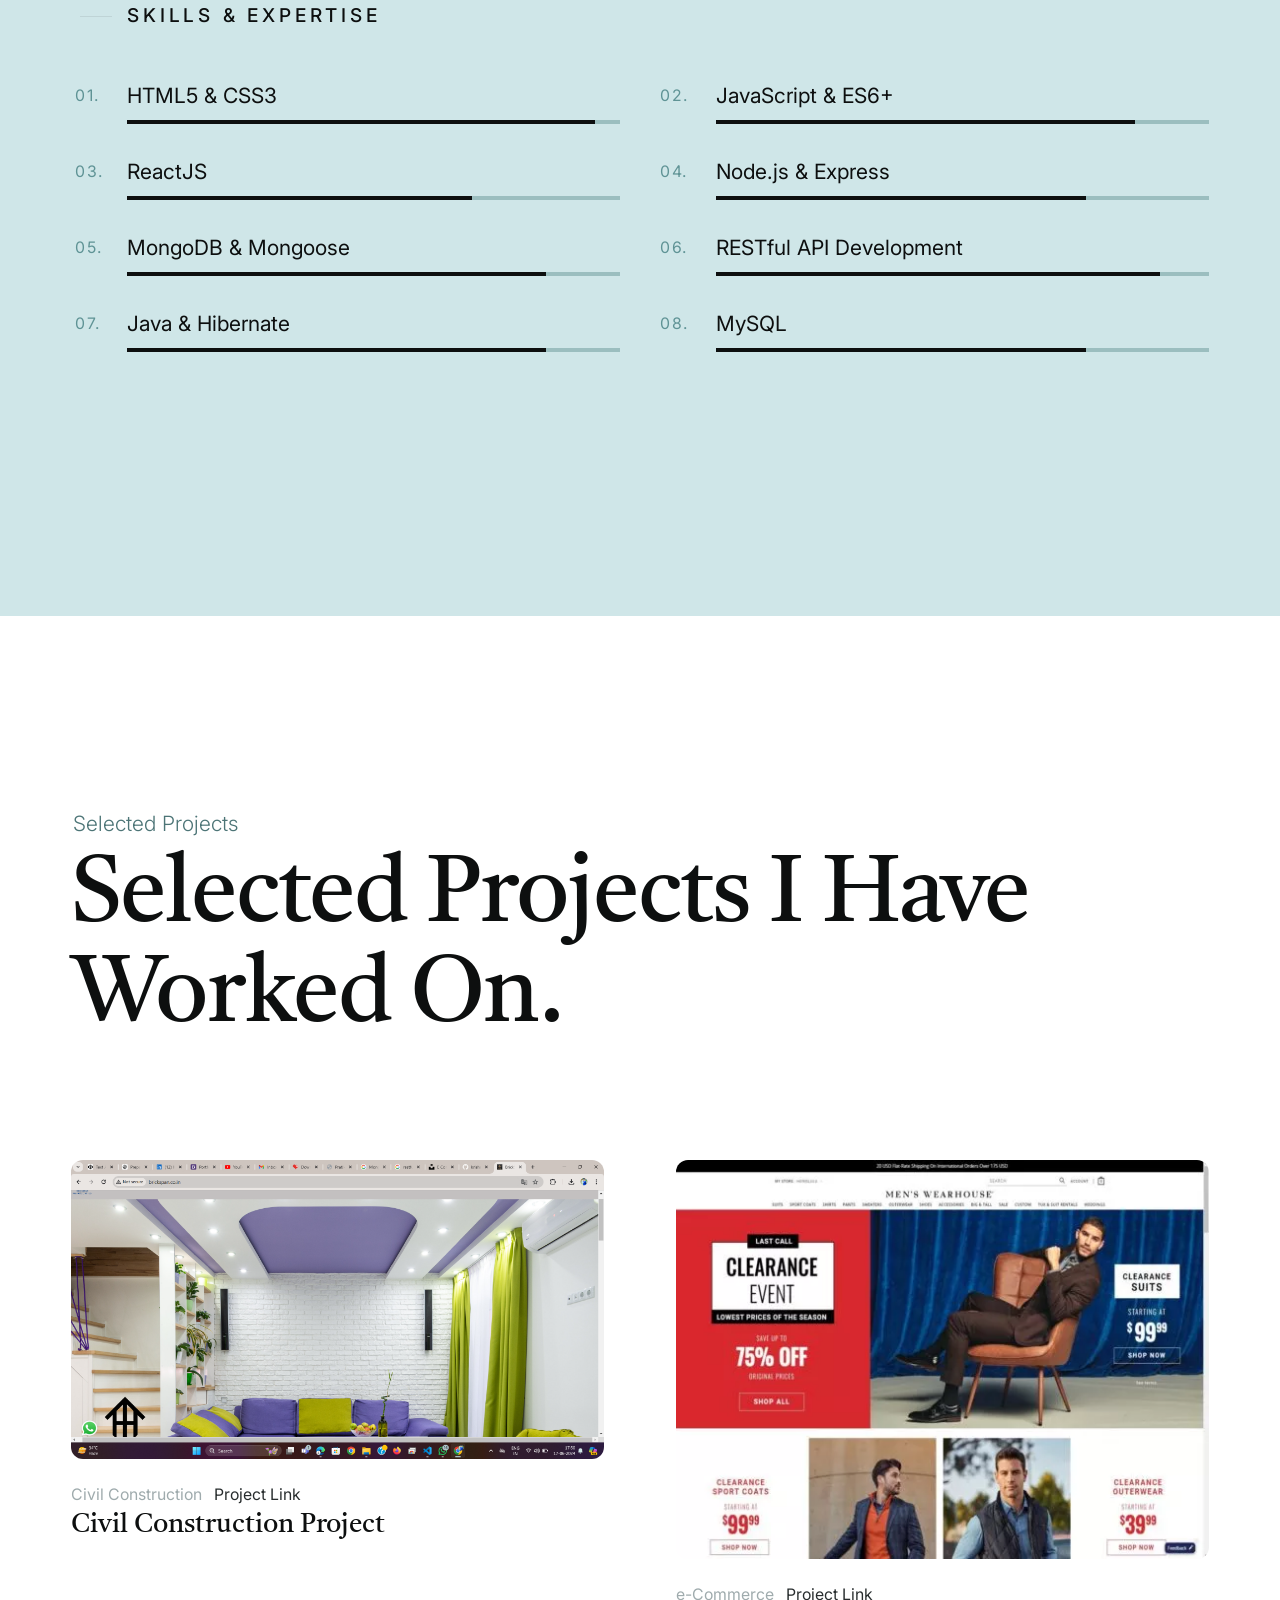
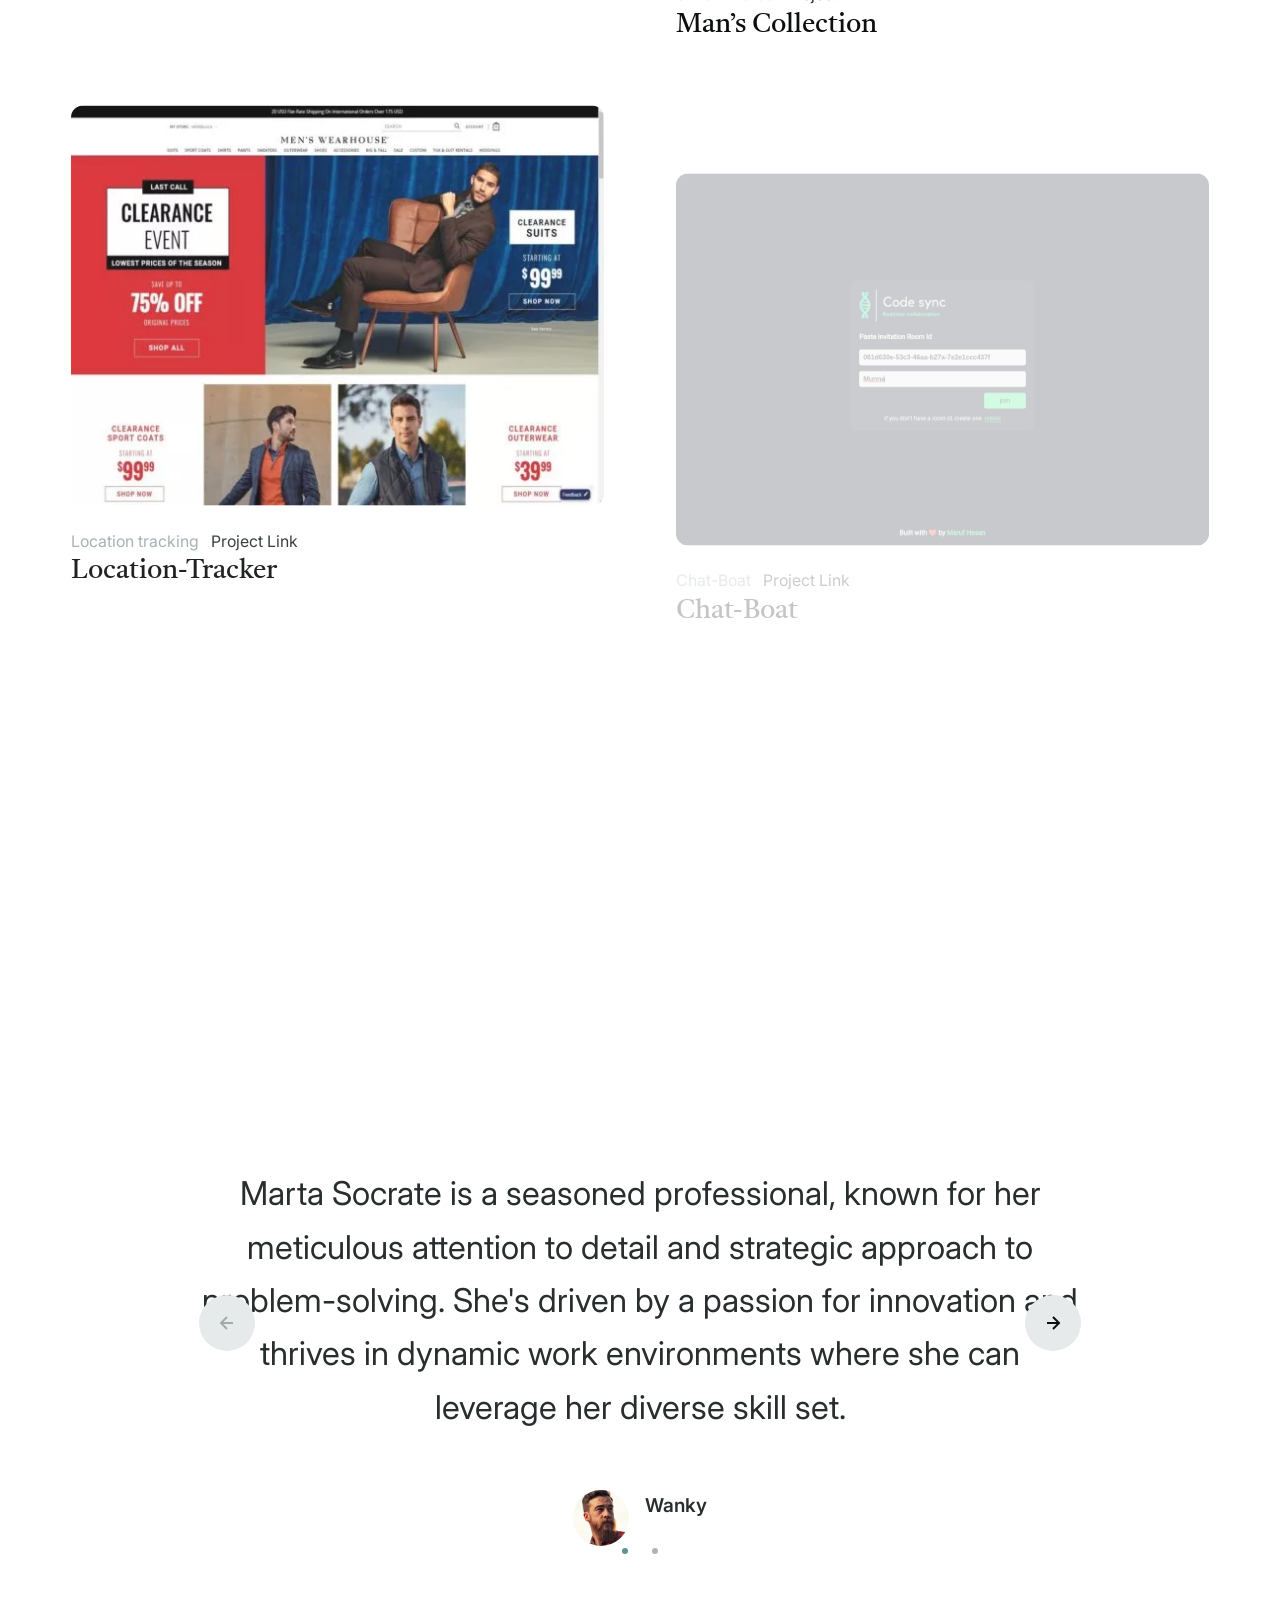
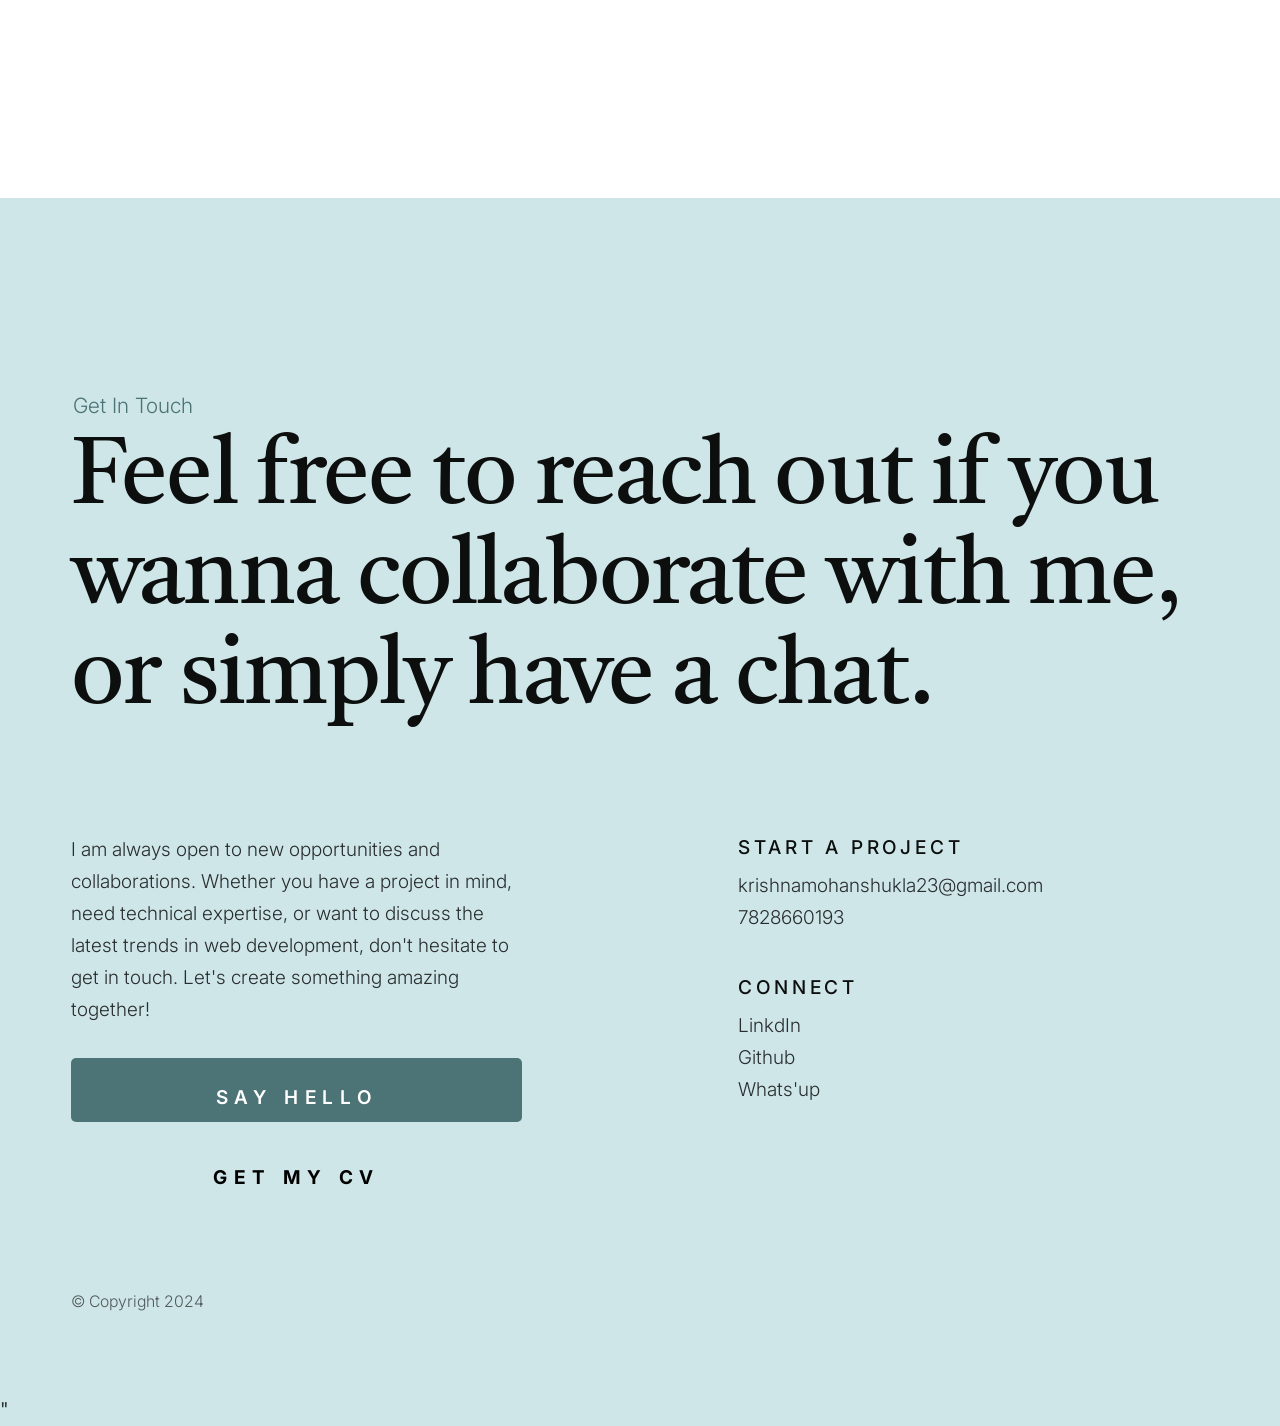
==== commit 76ed2b63: "Update index.html" ====
--- a/krishna portfolio/Krishna Portfolio/index.html
+++ b/krishna portfolio/Krishna Portfolio/index.html
@@ -1,4 +1,4 @@
-"<!DOCTYPE html>
+<!DOCTYPE html>
 <html lang="en" class="no-js">
 
 <head>
@@ -704,3 +704,4 @@
 </body>
 
 </html>"
+
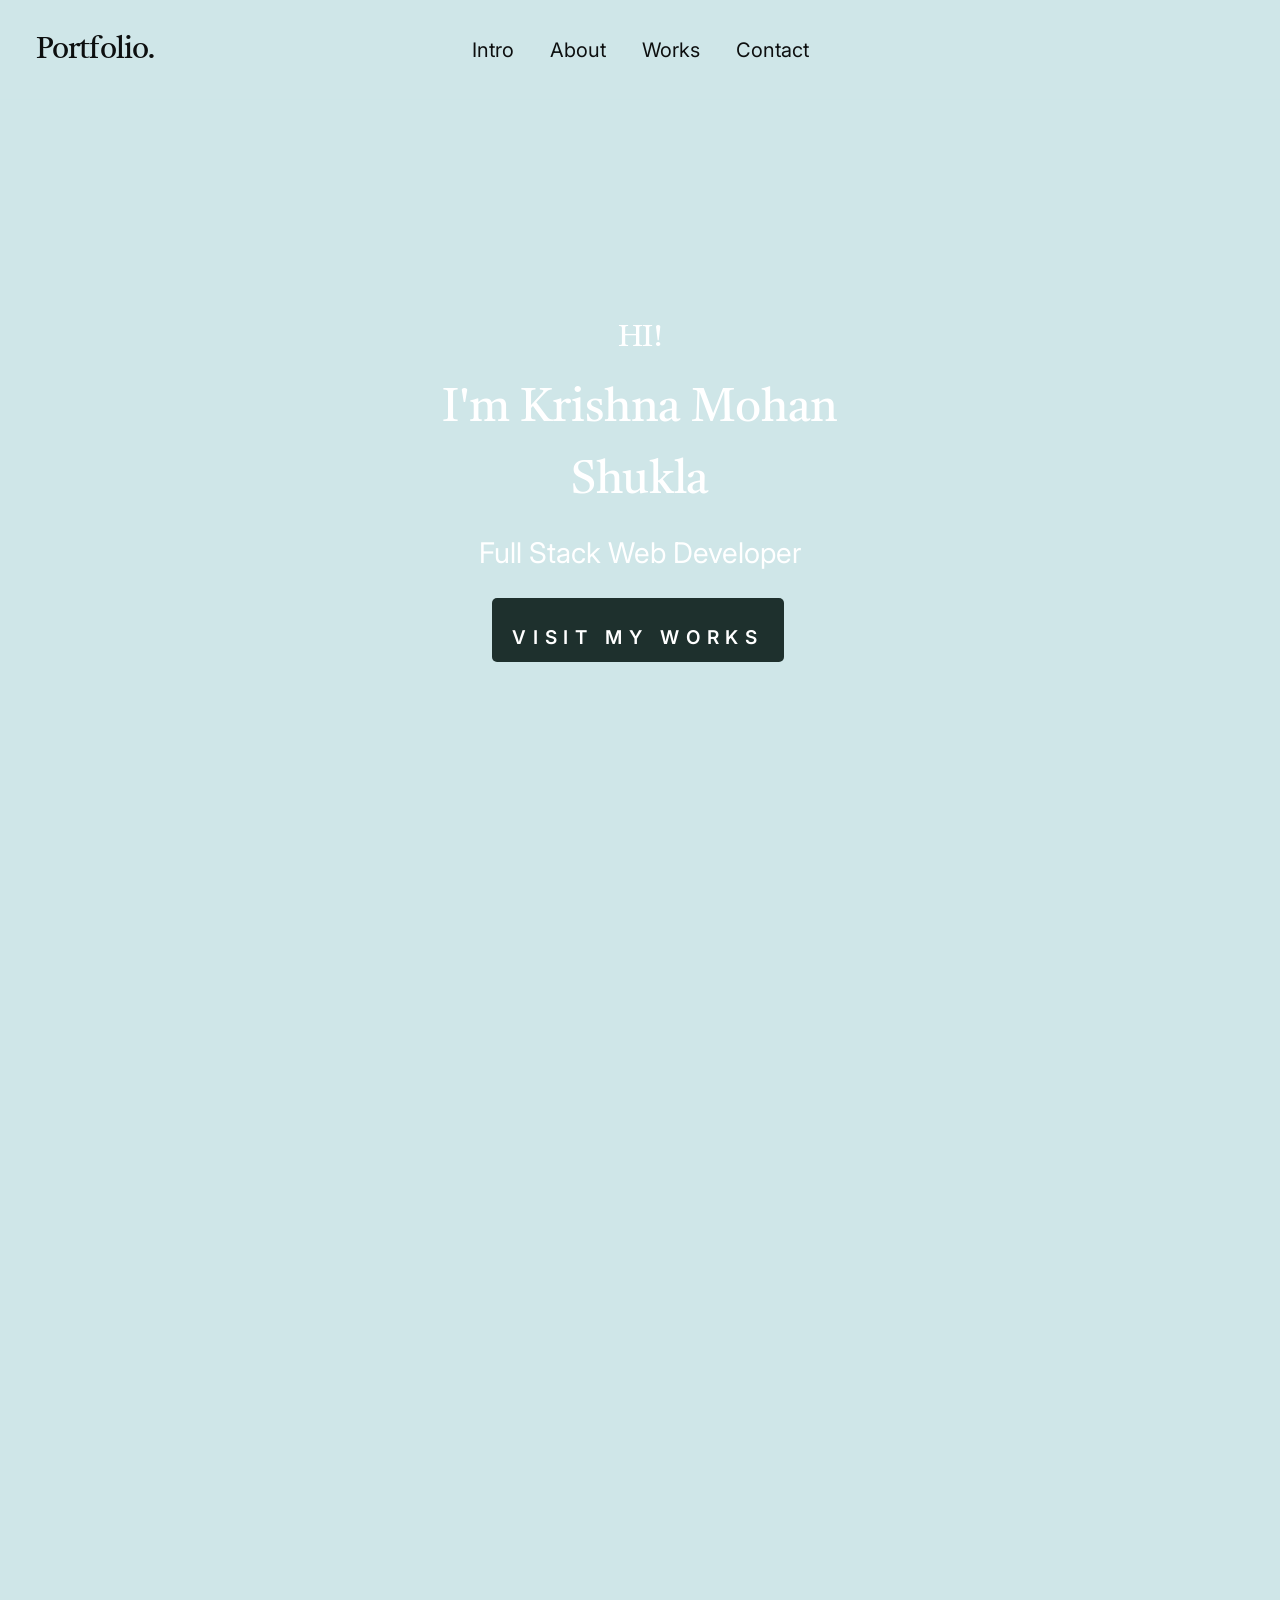
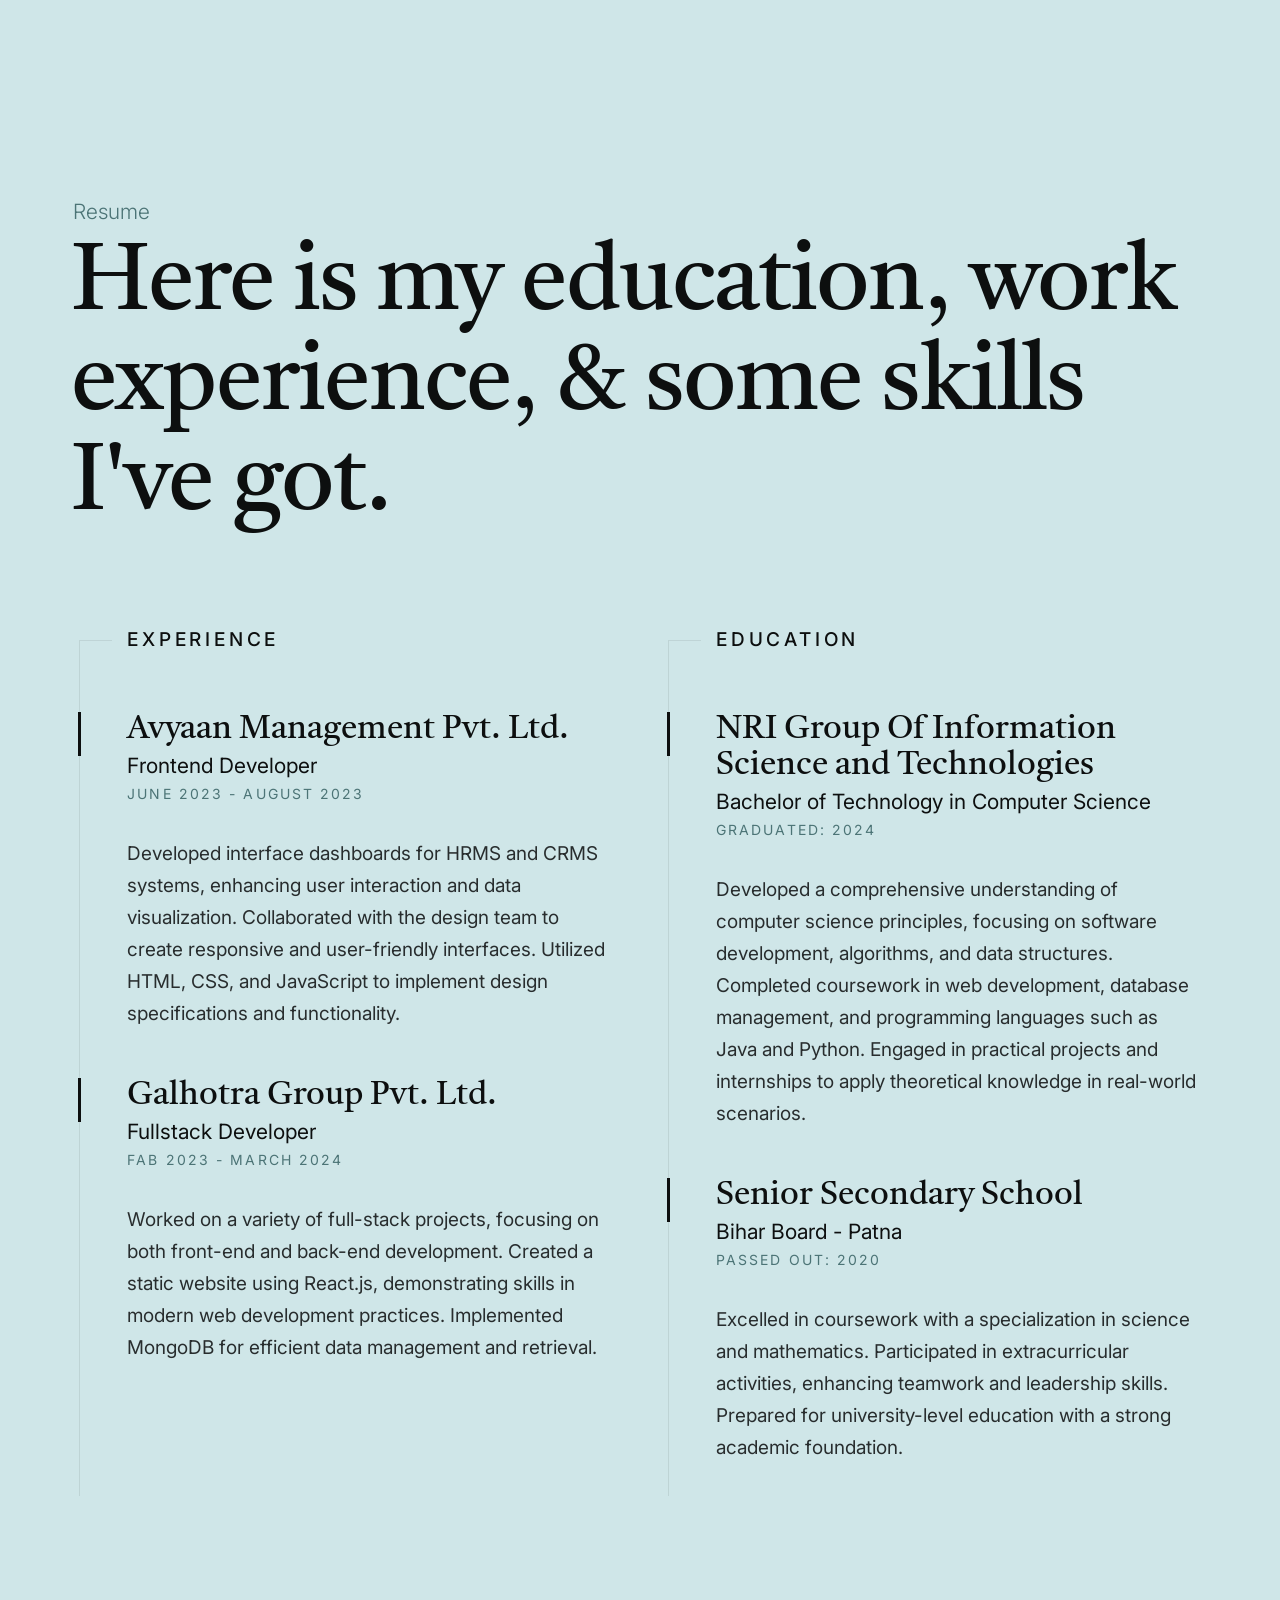
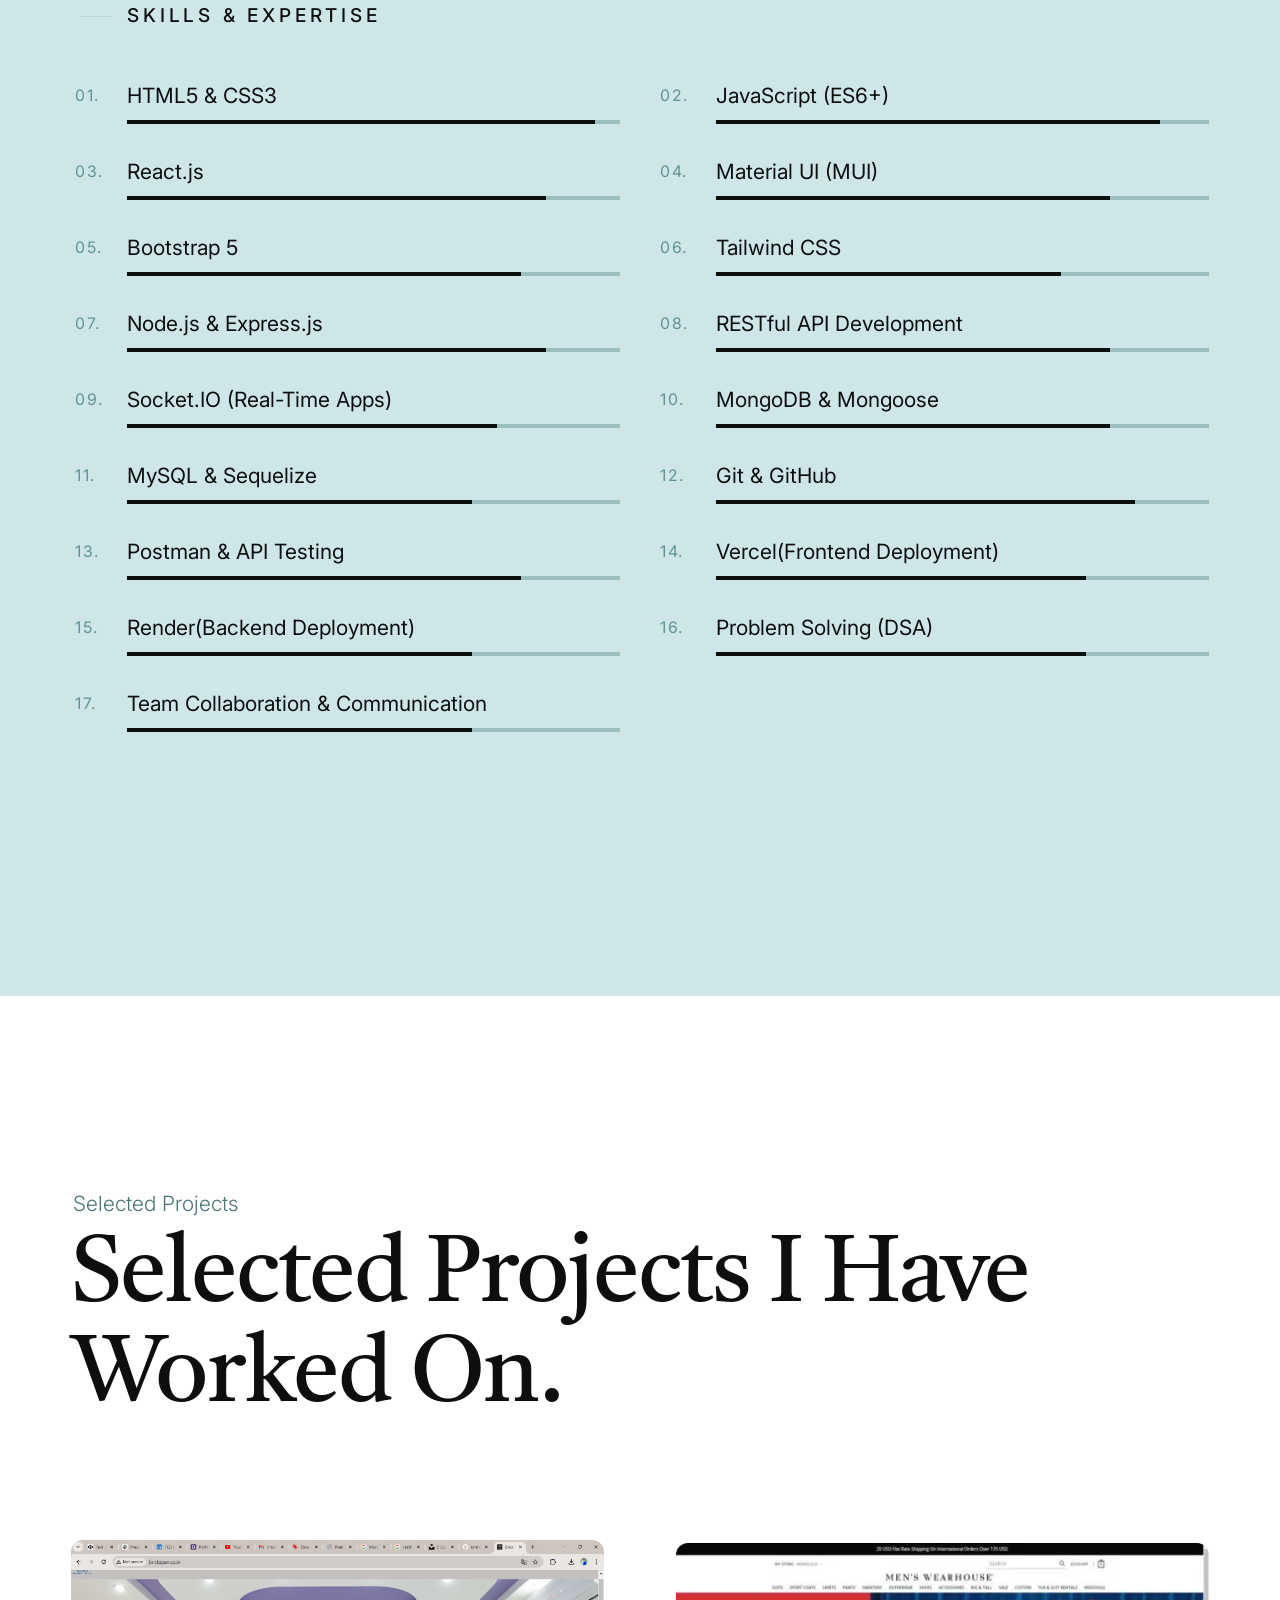
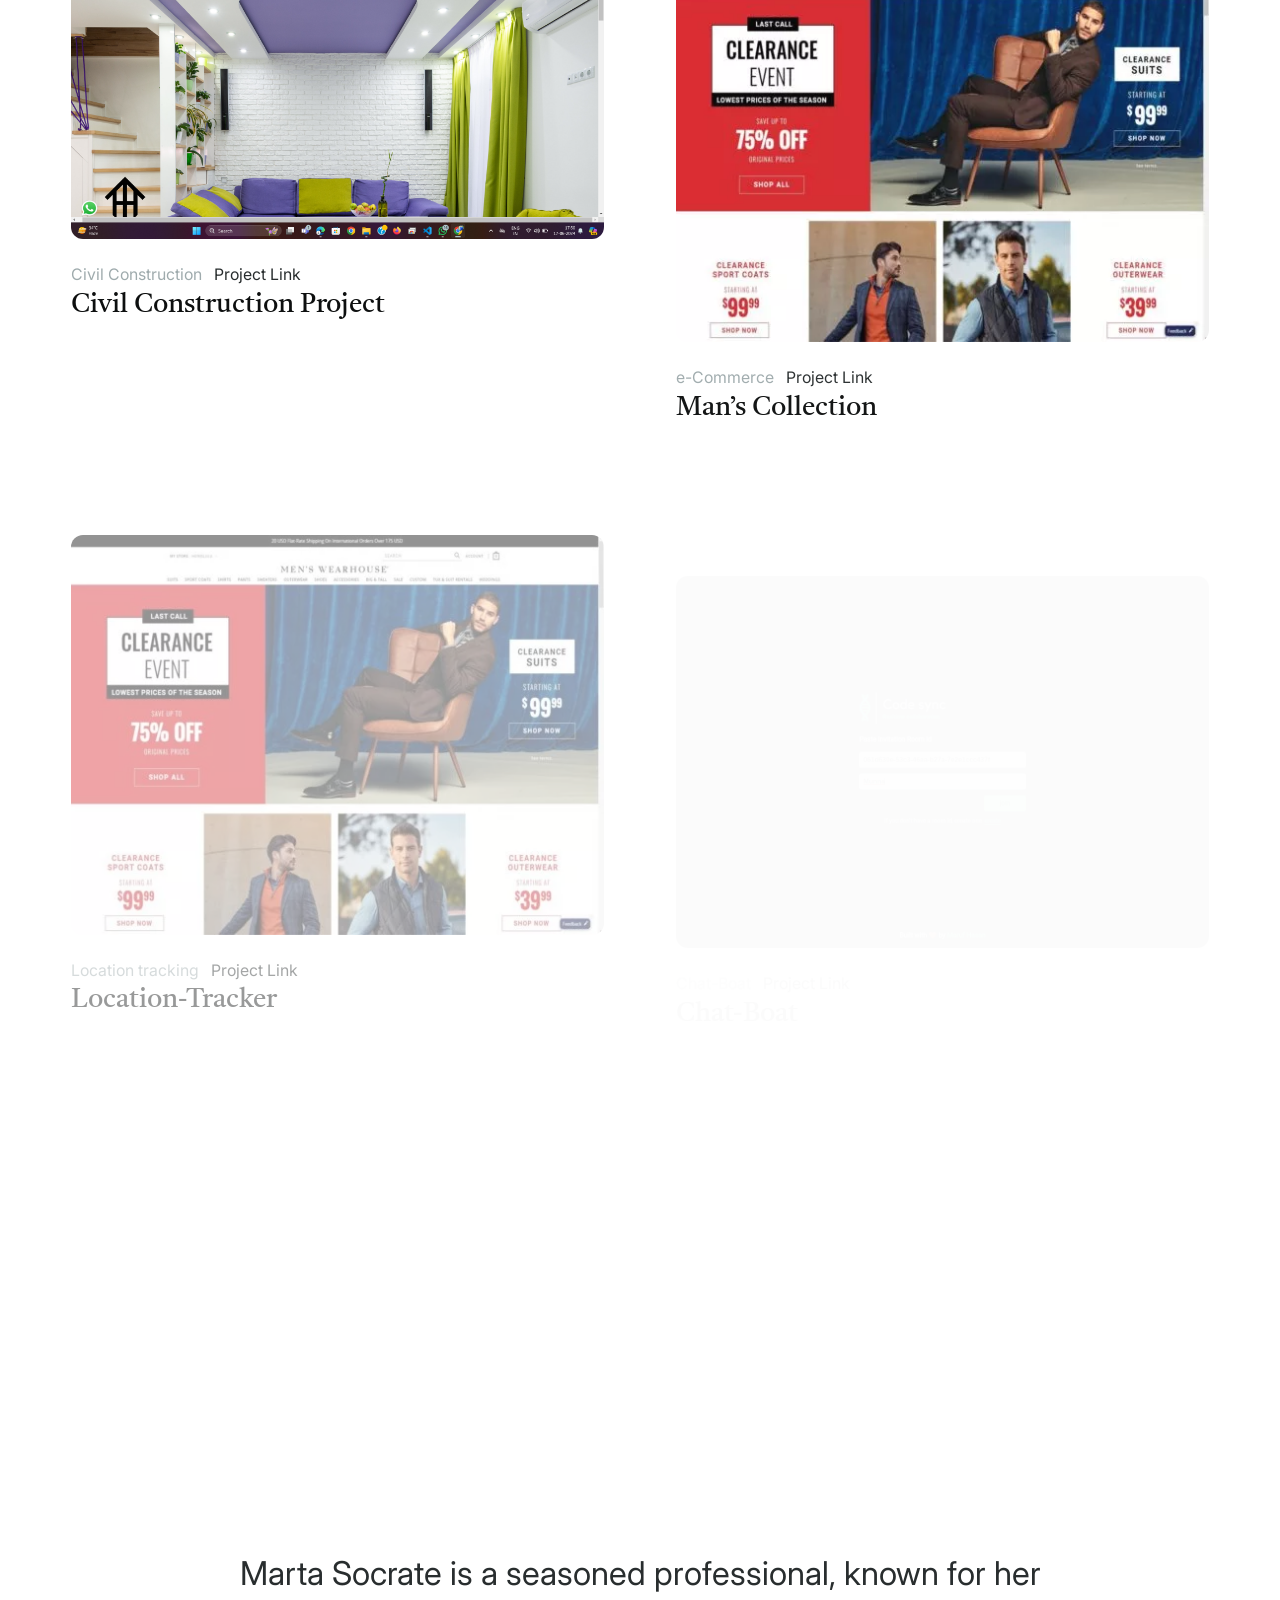
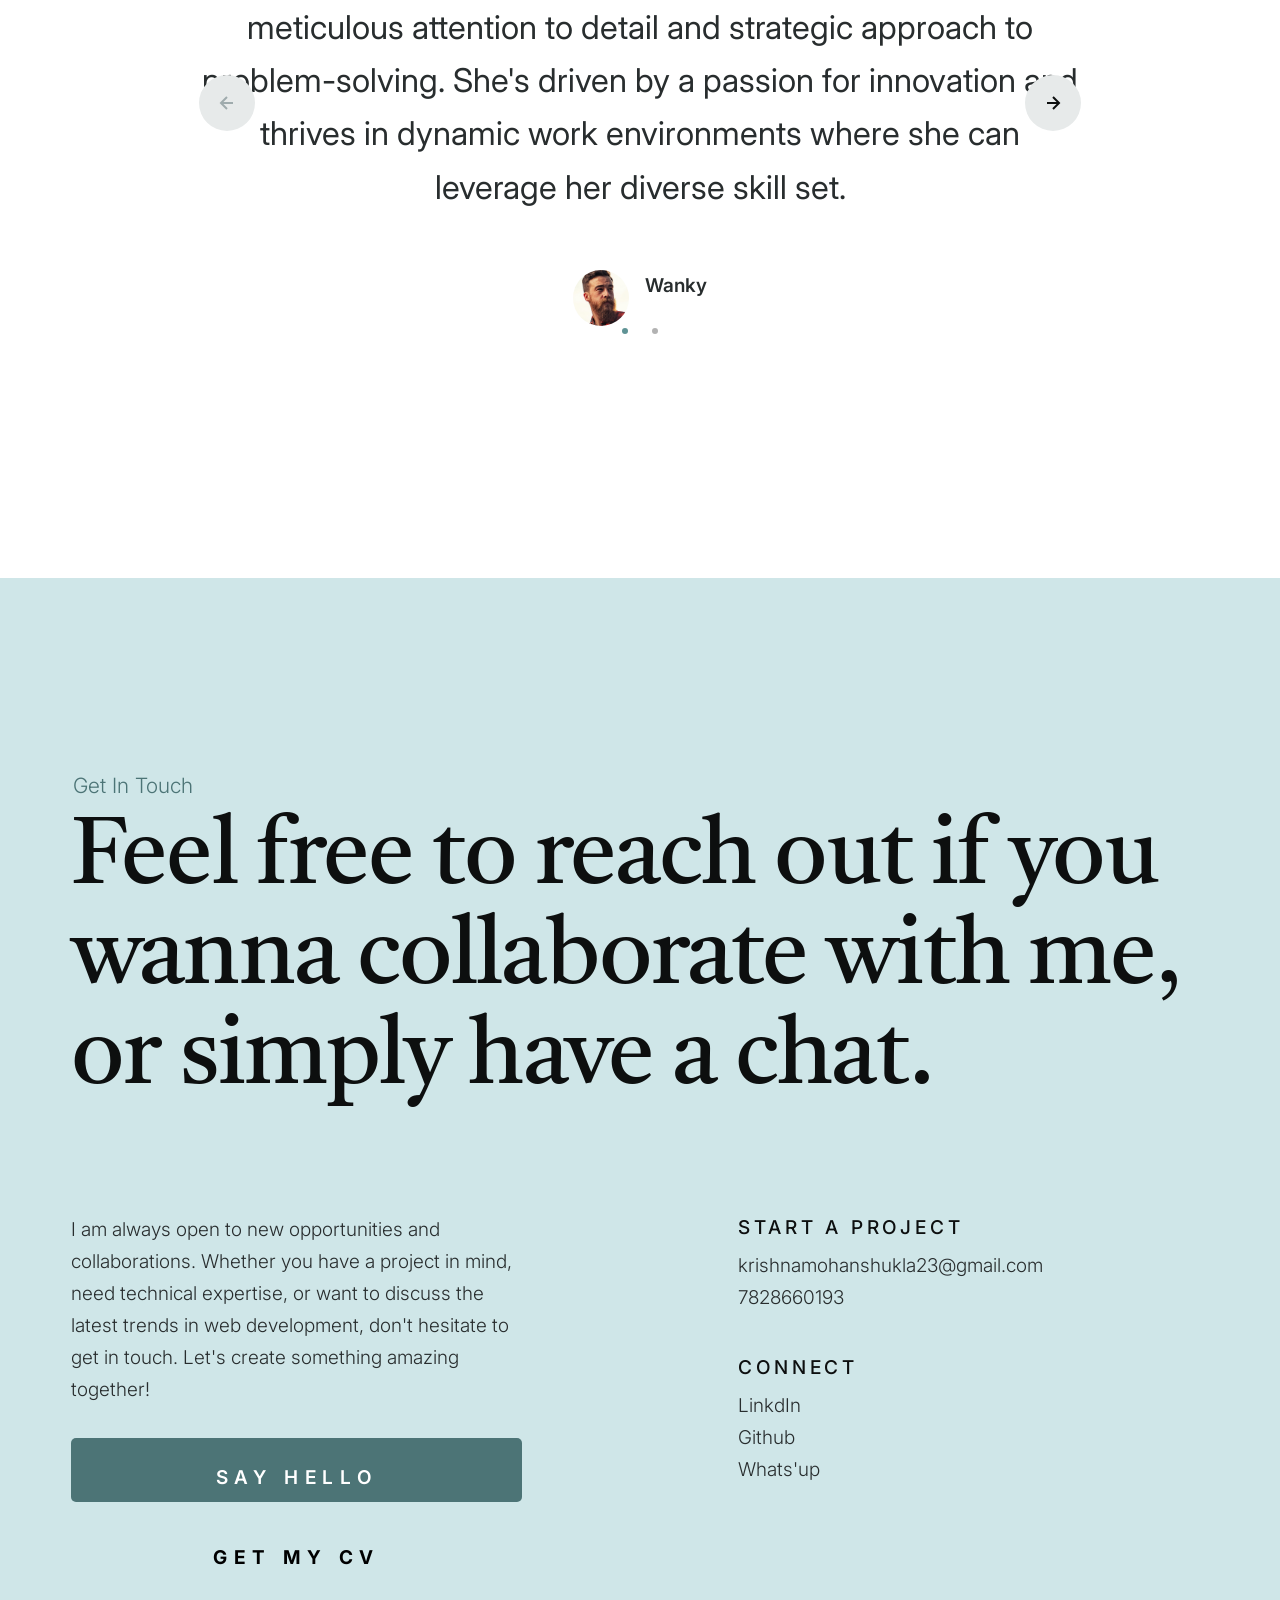
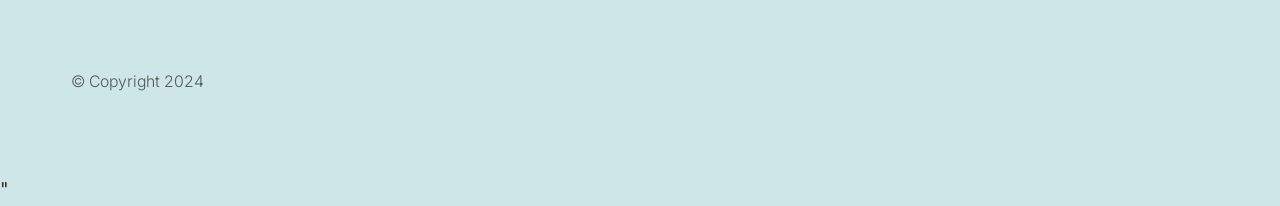
==== commit 0740f514: "Update index.html" ====
--- a/krishna portfolio/Krishna Portfolio/index.html
+++ b/krishna portfolio/Krishna Portfolio/index.html
@@ -281,40 +281,36 @@
                             Skills & Expertise
                         </h2>
 
-                        <ul class="skill-bars">
-                            <li>
-                                <div class="progress percent95"></div>
-                                <strong>HTML5 & CSS3</strong>
-                            </li>
-                            <li>
-                                <div class="progress percent85"></div>
-                                <strong>JavaScript & ES6+</strong>
-                            </li>
-                            <li>
-                                <div class="progress percent70"></div>
-                                <strong>ReactJS</strong>
-                            </li>
-                            <li>
-                                <div class="progress percent75"></div>
-                                <strong>Node.js & Express</strong>
-                            </li>
-                            <li>
-                                <div class="progress percent85"></div>
-                                <strong>MongoDB & Mongoose</strong>
-                            </li>
-                            <li>
-                                <div class="progress percent90"></div>
-                                <strong>RESTful API Development</strong>
-                            </li>
-                            <li>
-                                <div class="progress percent85"></div>
-                                <strong>Java & Hibernate</strong>
-                            </li>
-                            <li>
-                                <div class="progress percent75"></div>
-                                <strong>MySQL</strong>
-                            </li>
-                        </ul>
+ <ul class="skill-bars">
+      <!-- Frontend -->
+      <li><div class="progress percent95"></div><strong>HTML5 & CSS3</strong></li>
+      <li><div class="progress percent90"></div><strong>JavaScript (ES6+)</strong></li>
+      <li><div class="progress percent85"></div><strong>React.js</strong></li>
+      <li><div class="progress percent80"></div><strong>Material UI (MUI)</strong></li>
+      <li><div class="progress percent80"></div><strong>Bootstrap 5</strong></li>
+      <li><div class="progress percent70"></div><strong>Tailwind CSS</strong></li>
+
+      <!-- Backend -->
+      <li><div class="progress percent85"></div><strong>Node.js & Express.js</strong></li>
+      <li><div class="progress percent80"></div><strong>RESTful API Development</strong></li>
+      <li><div class="progress percent75"></div><strong>Socket.IO (Real-Time Apps)</strong></li>
+
+      <!-- Database -->
+      <li><div class="progress percent80"></div><strong>MongoDB & Mongoose</strong></li>
+      <li><div class="progress percent70"></div><strong>MySQL & Sequelize</strong></li>
+
+      <!-- Tools & Version Control -->
+      <li><div class="progress percent85"></div><strong>Git & GitHub</strong></li>
+      <li><div class="progress percent80"></div><strong>Postman & API Testing</strong></li>
+
+      <!-- Deployment & DevOps -->
+      <li><div class="progress percent75"></div><strong>Vercel(Frontend Deployment)</strong></li>
+      <li><div class="progress percent70"></div><strong>Render(Backend Deployment)</strong></li>
+
+      <!-- Extra / Soft Skills -->
+      <li><div class="progress percent75"></div><strong>Problem Solving (DSA)</strong></li>
+      <li><div class="progress percent70"></div><strong>Team Collaboration & Communication</strong></li>
+    </ul>
 
                     </div>
                 </div> <!-- end s-about__skills -->
@@ -705,3 +701,4 @@
 
 </html>"
 
+
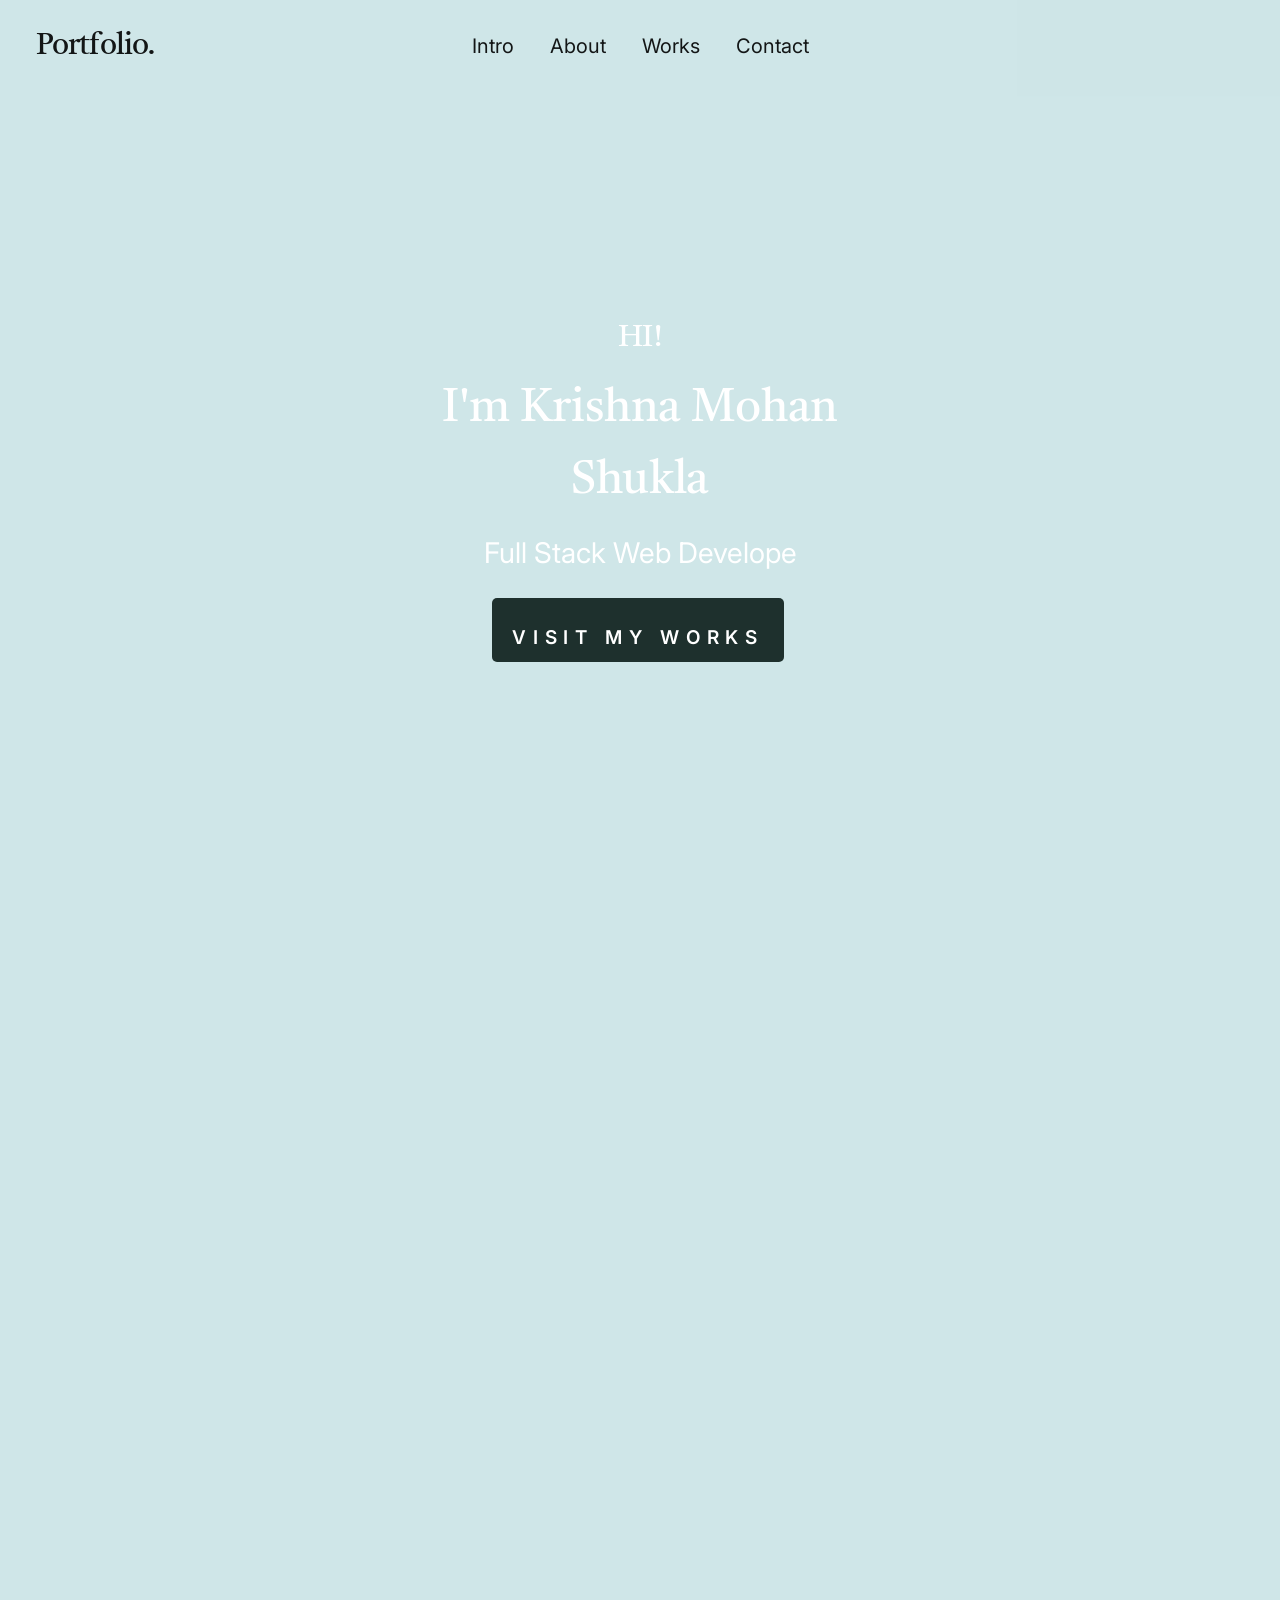
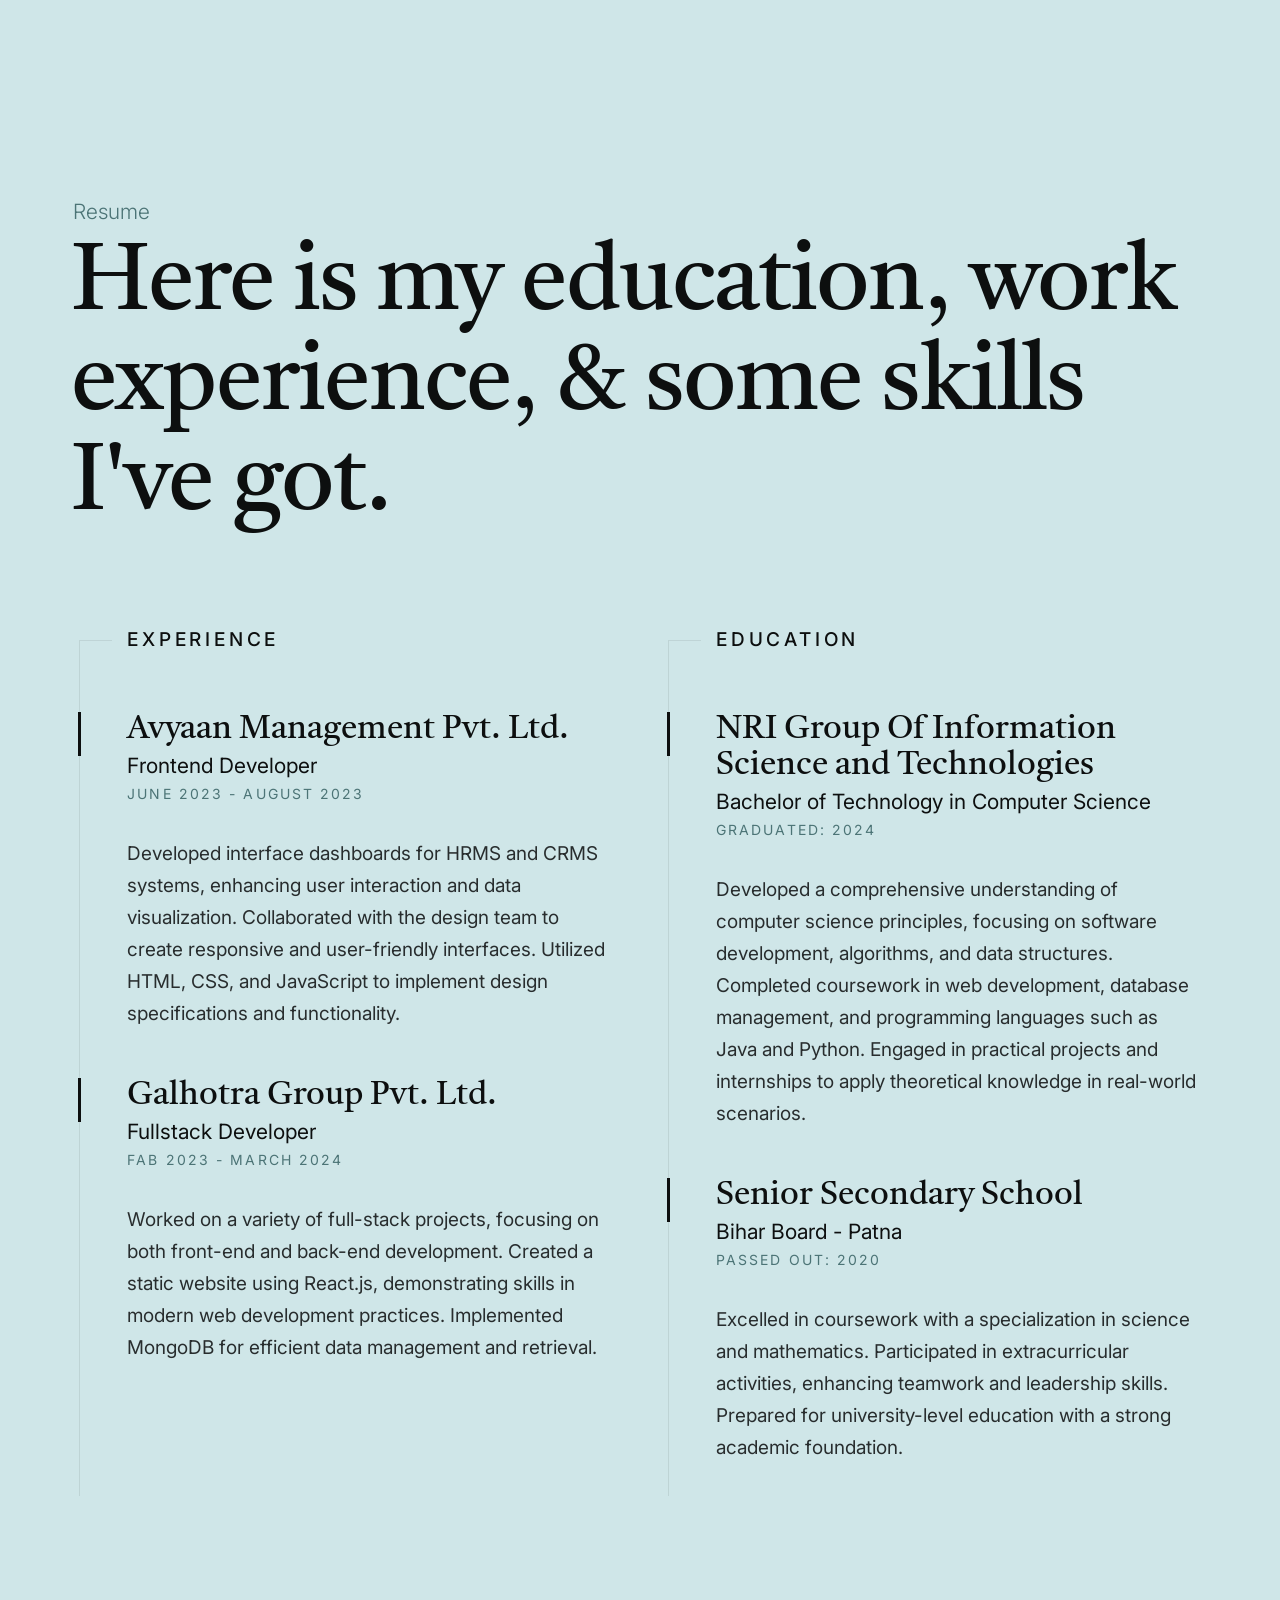
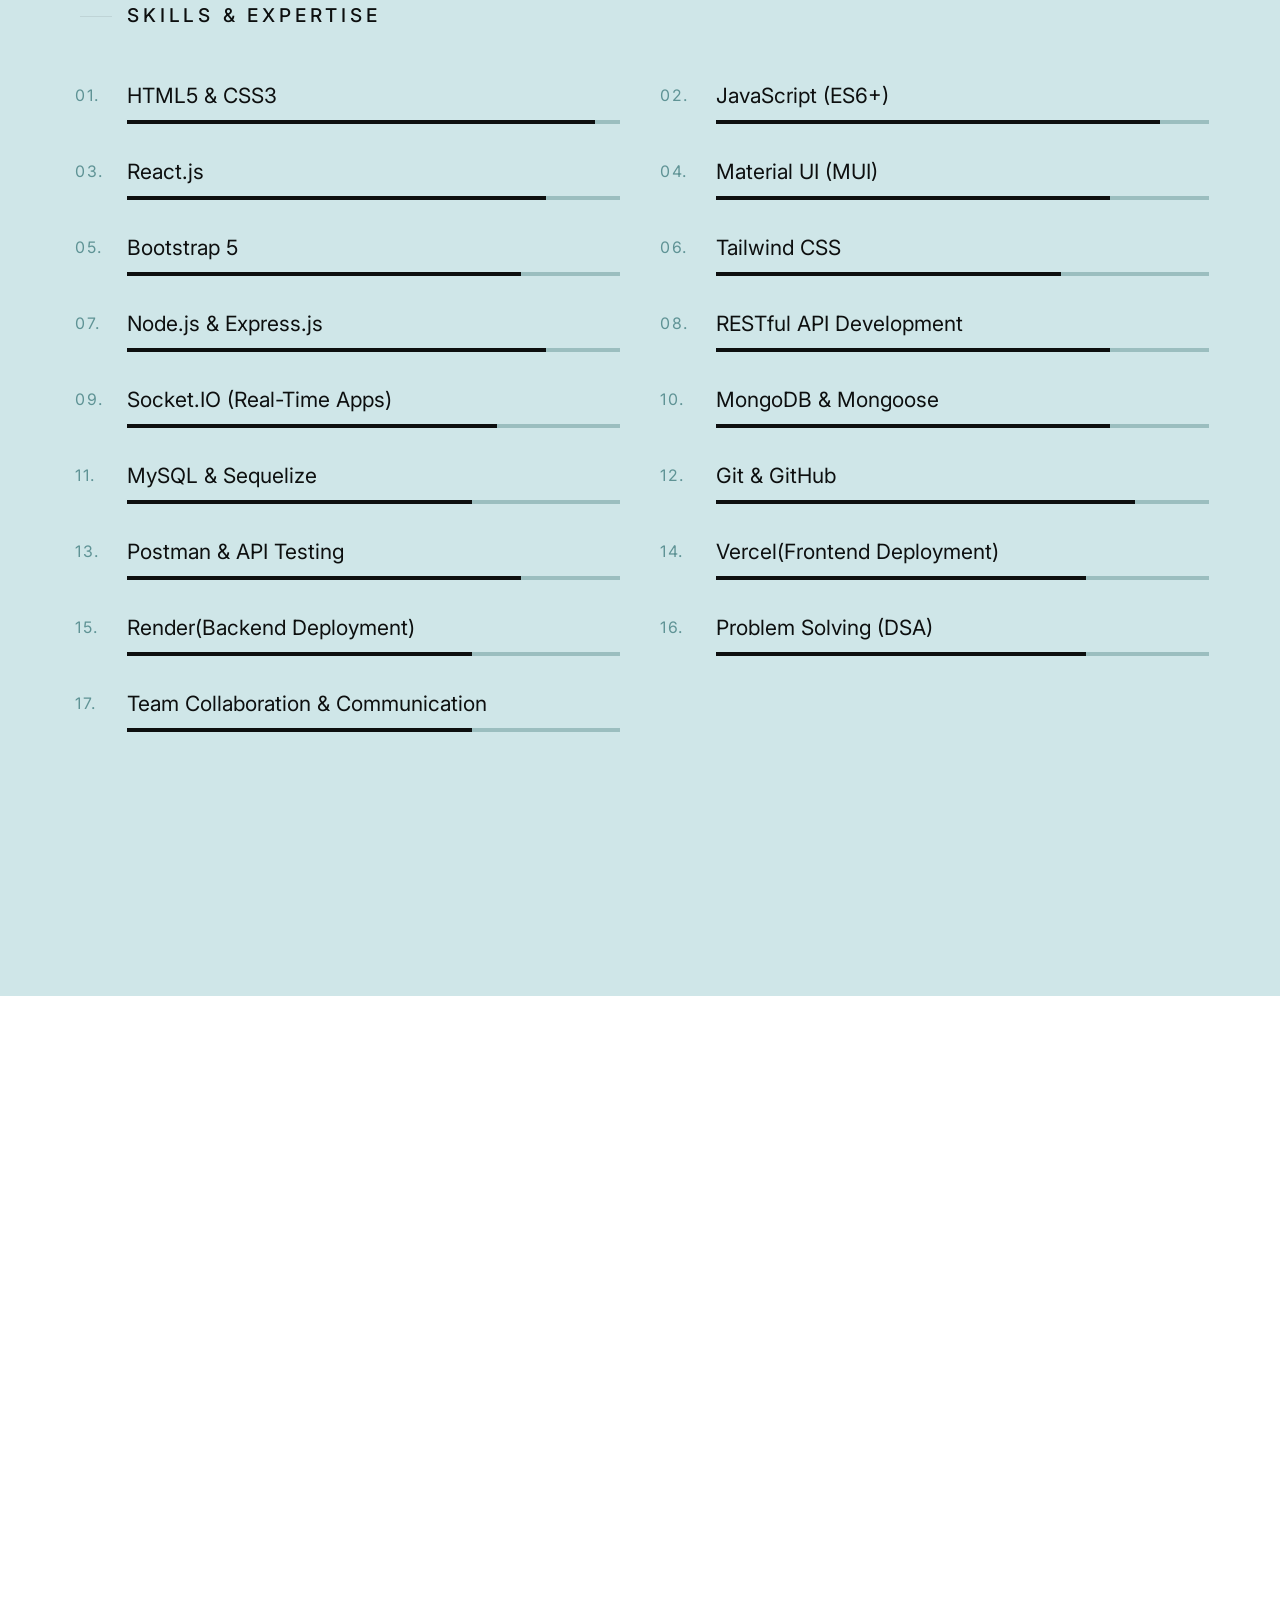
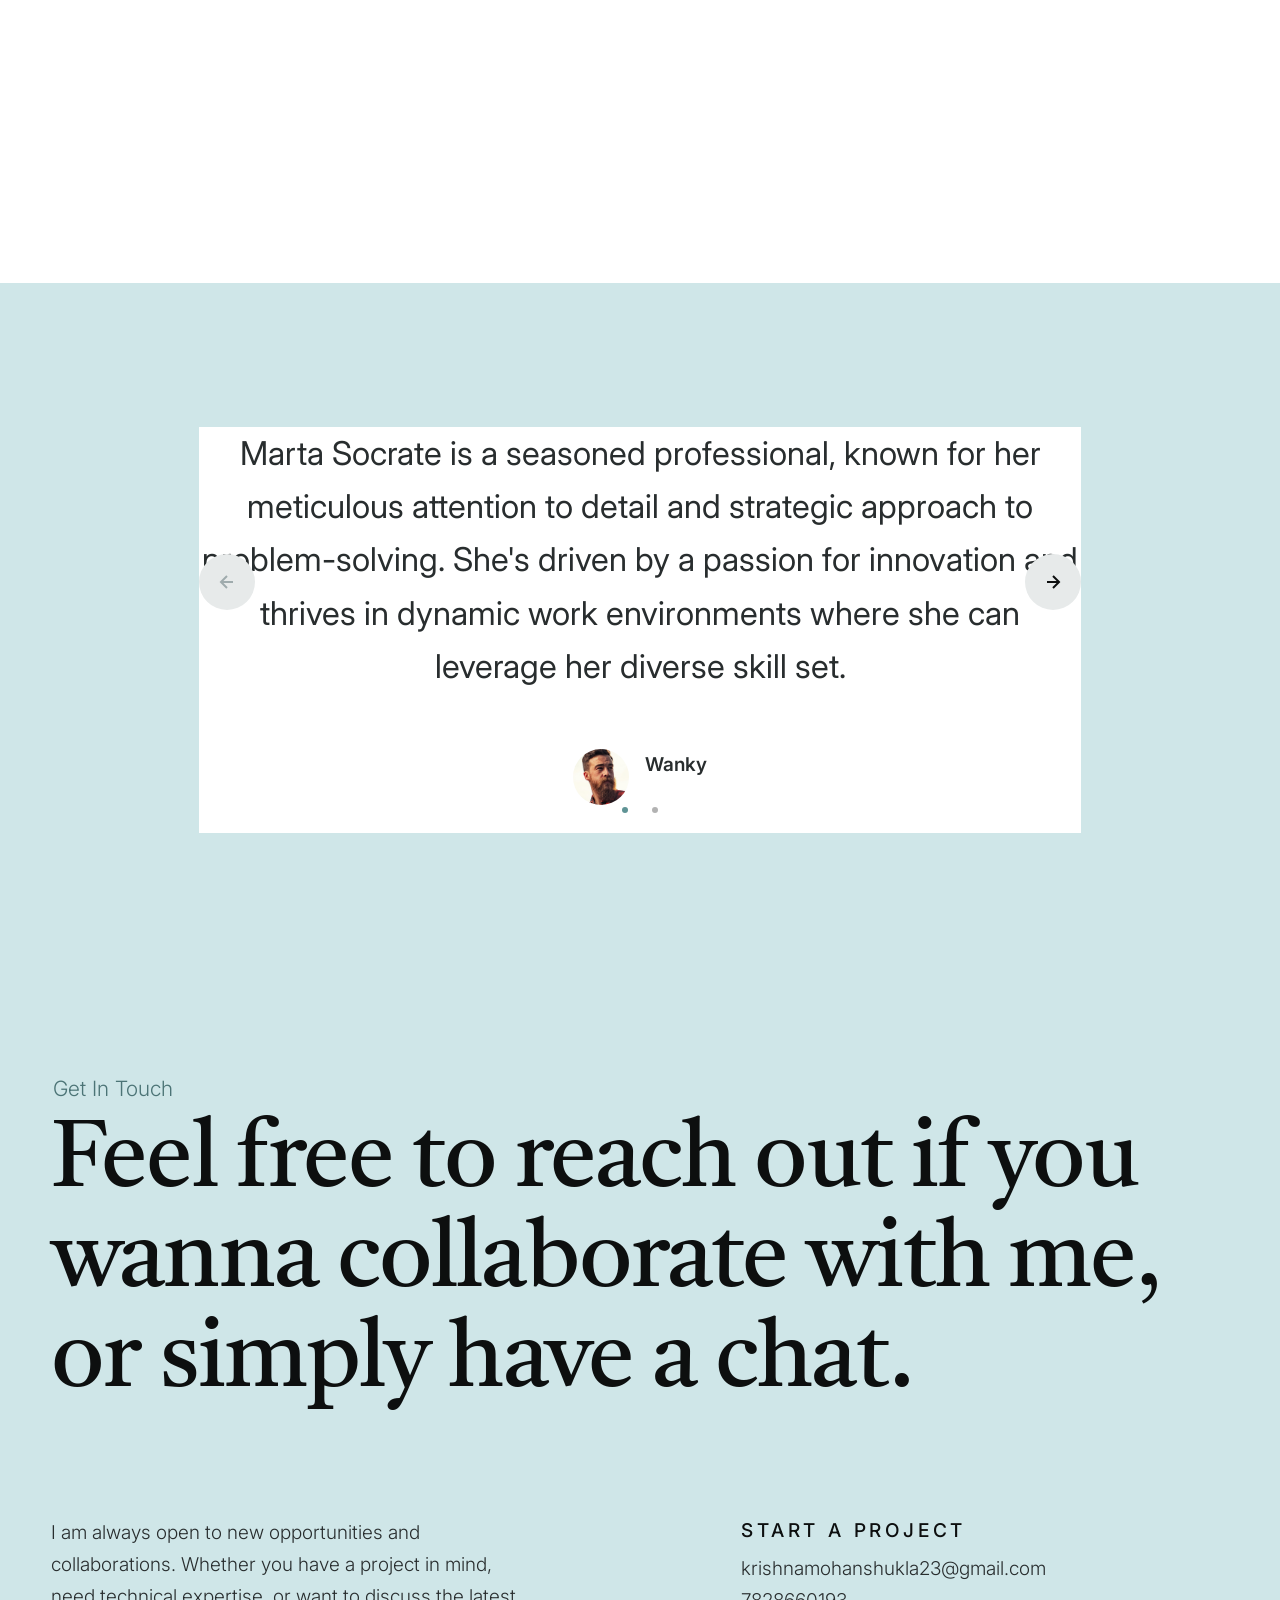
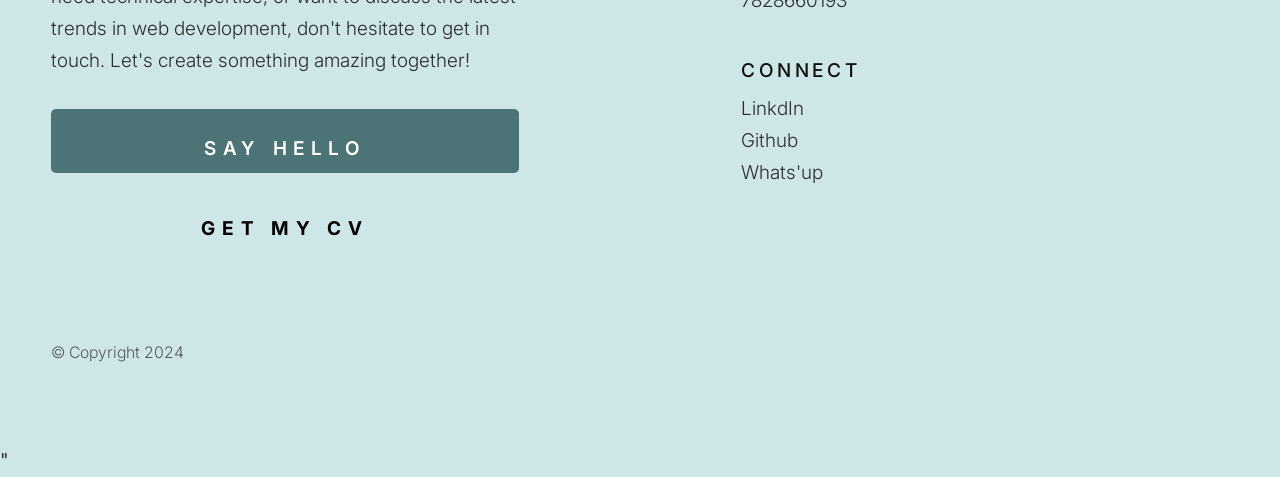
==== commit fc848388: "Update index.html" ====
--- a/krishna portfolio/Krishna Portfolio/index.html
+++ b/krishna portfolio/Krishna Portfolio/index.html
@@ -347,157 +347,93 @@
         ================================================== -->
         <section id="works" class="s-works">
 
-            <div class="row">
-                <div class="column lg-12">
-                    <h2 class="text-pretitle">Selected Projects</h2>
-
-                    <p class="text-huge-title">
-                        Selected Projects I Have Worked On.
-                    </p>
-                </div>
-            </div>
-
-            <div class="row folio-list block-lg-one-half block-stack-on-550" data-animate-block>
-
-                <div class="column" data-animate-el>
-                    <div class="folio-item">
-                        <div class="folio-item__thumb">
-                            <a class="folio-item__thumb-link" href="images/portfolio/civil.png" title="Caffein & Tulips"
-                                data-size="1050x700">
-                                <img src="images/portfolio/civil.png"
-                                    srcset="images/portfolio/civil.png 1x, images/portfolio/civil-construction@2x.jpg 2x"
-                                    alt="Civil Construction Project">
-                            </a>
-                        </div>
-                        <div class="folio-item__info">
-                            <div class="folio-item__meta">
-                                <span class="cat">Civil Construction</span>
-                                <a href="http://brickspan.co.in/" title="Project Link" class="project-link">Project
-                                    Link</a>
-                            </div>
-                            <h4 class="folio-item__title">
-                                Civil Construction Project
-                            </h4>
-                        </div>
-                        <div class="folio-item__caption">
-                            <p>A static website project showcasing civil construction projects, built using React.</p>
-
-                        </div>
-                    </div>
-                </div>
-
-                <div class="column" data-animate-el>
-                    <div class="folio-item">
-                        <div class="folio-item__thumb">
-                            <a class="folio-item__thumb-link" href="images/portfolio/man_collection.jpg"
-                                Title="Man’s Collection" data-size="1050x700">
-                                <img src="images/portfolio/mens collection.webp"
-                                    srcset="images/portfolio/man_collection@2x.jpg 2x" alt="">
-                            </a>
-                        </div>
-                        <div class="folio-item__info">
-                            <div class="folio-item__meta">
-                                <span class="cat">e-Commerce</span>
-                                <a href="https://github.com/krishnashukla1044/build" class="project-link">Project
-                                    Link</a> <!-- Update with actual project link -->
-                            </div>
-                            <h4 class="folio-item__title">Man’s Collection</h4>
-                        </div>
-                        <div class="folio-item__caption">
-                            <p>
-                                Man’s Collection is an e-commerce platform specializing in products for men. It features
-                                role-based
-                                login, product sorting, and cart management functionalities.
-                            </p>
-                            <p><strong>Tech Stack:</strong> Express JS | React JS | Node JS | MongoDB</p>
-                        </div>
-                    </div>
-                </div>
-
-                 <div class="column" data-animate-el>
-                    <div class="folio-item">
-                        <div class="folio-item__thumb">
-                            <a class="folio-item__thumb-link" href="images/portfolio/man_collection.jpg"
-                                Title="Man’s Collection" data-size="1050x700">
-                                <img src="images/portfolio/mens collection.webp"
-                                    srcset="images/portfolio/man_collection@2x.jpg 2x" alt="">
-                            </a>
-                        </div>
-                  <div class="folio-item__info">
-                            <div class="folio-item__meta">
-                                <span class="cat">Location tracking</span>
-                                <a href="https://github.com/krishnashukla1044/Live-Location" class="project-link">Project
-                                    Link</a> <!-- Update with actual project link -->
-                            </div>
-                            <h4 class="folio-item__title">Location-Tracker</h4>
-                        </div>
-                        <div class="folio-item__caption">
-                            <p>
-                           I developed a real-time location tracking web application using React.js for the frontend and Node.js, Express.js, and Socket.IO for the backend. This application allows users to track live locations dynamically on a map, providing seamless updates without the need to refresh the page.
-                            </p>
-                            <p><strong>Tech Stack:</strong> Express JS | React JS | socket.io </p>
-                        </div>
-                    </div>
-                </div>
-
-
-
-                <!-- end column -->
-                <div class="column" data-animate-el>
-                    <div class="folio-item">
-                        <div class="folio-item__thumb">
-                            <a class="folio-item__thumb-link" href="images/portfolio/real.png" title="Grayscale"
-                                data-size="1050x700">
-                                <img src="images/portfolio/real.png"
-                                    srcset="images/portfolio/real.png 1x, images/portfolio/code-editor@2x.jpg 2x"
-                                    alt="Real Time Code Editor Project">
-                            </a>
-                        </div>
-                        <div class="folio-item__info">
-                            <div class="folio-item__meta">
-                                <span class="cat">Chat-Boat</span>
-                                <a href="https://github.com/krishnashukla1044/Chat-boat" class="project-link">Project
-                                    Link</a> <!-- Update with actual project link -->
-                            </div>
-                            <h4 class="folio-item__title">Chat-Boat</h4>
-                        </div>
-                        <div class="folio-item__caption">
-                            <p>
-                               I built a fully functional Chatbot web application using the MERN (MongoDB, Express.js, React.js, Node.js) technology stack. This chatbot enables real-time, interactive communication between users and an intelligent assistant, offering a smooth and responsive chat experience.
-                            </p>
-                            <p><strong>Tech Stack:</strong> MERN</p>
-                        </div>
-                    </div>
-                </div>
-
-
-                <!-- end column -->
-                <div class="column" data-animate-el>
-                    <div class="folio-item">
-                        <div class="folio-item__thumb">
-                            <a class="folio-item__thumb-link" href="images/portfolio/hospital.png" title="The Lamp"
-                                data-size="1050x700">
-                                <img src="images/portfolio/hospital.png"
-                                    srcset="images/portfolio/hospital.png 1x, images/portfolio/hospital-management@2x.jpg 2x"
-                                    alt="Hospital Management System Project">
-                            </a>
-                        </div>
-                        <div class="folio-item__info">
-                            <div class="folio-item__meta">
-                                <span class="cat">Healthcare</span>
-                                <a href="https://github.com/krishnashukla1044/Hospital-Management-System-"
-                                    title="Project Link" class="project-link">Project
-                                    Link</a>
-                            </div>
-                            <h4 class="folio-item__title">Hospital Management System</h4>
-                        </div>
-                        <div class="folio-item__caption">
-                            <p>A comprehensive software for hospital operations, including patient and doctor
-                                management.</p>
-
-                        </div>
-                    </div>
-                </div>
+          <div class="column" data-animate-el>
+      <div class="folio-item">
+        <div class="folio-item__thumb">
+          <a class="folio-item__thumb-link" href="https://github.com/Krishna-Mohan-Shukla/Chat-boat" title="Chat-Boat" data-size="1050x700">
+            <img src="images/portfolio/chat-boat.png" alt="Chat-Boat Project">
+          </a>
+        </div>
+        <div class="folio-item__info">
+          <div class="folio-item__meta">
+            <span class="cat">MERN Chat Application</span>
+            <a href="https://github.com/Krishna-Mohan-Shukla/Chat-boat" class="project-link" target="_blank">Project Link</a>
+          </div>
+          <h4 class="folio-item__title">Chat-Boat</h4>
+        </div>
+        <div class="folio-item__caption">
+          <p>A real-time chat application built using React.js, Node.js, Express & Socket.IO enabling live communication between users.</p>
+          <p><strong>Tech Stack:</strong> React | Node.js | Express | MongoDB | Socket.IO</p>
+        </div>
+      </div>
+    </div>
+
+    <!-- Project 2 -->
+    <div class="column" data-animate-el>
+      <div class="folio-item">
+        <div class="folio-item__thumb">
+          <a class="folio-item__thumb-link" href="https://github.com/Krishna-Mohan-Shukla/Live-Location" title="Live Location Tracker" data-size="1050x700">
+            <img src="images/portfolio/live-location.png" alt="Live Location Tracker">
+          </a>
+        </div>
+        <div class="folio-item__info">
+          <div class="folio-item__meta">
+            <span class="cat">Location Tracking App</span>
+            <a href="https://github.com/Krishna-Mohan-Shukla/Live-Location" class="project-link" target="_blank">Project Link</a>
+          </div>
+          <h4 class="folio-item__title">Live-Location Tracker</h4>
+        </div>
+        <div class="folio-item__caption">
+          <p>Web application enabling real-time location tracking on map, built with React, Node.js and WebSockets.</p>
+          <p><strong>Tech Stack:</strong> React | Node.js | Socket.IO | MongoDB</p>
+        </div>
+      </div>
+    </div>
+
+    <!-- Project 3 -->
+    <div class="column" data-animate-el>
+      <div class="folio-item">
+        <div class="folio-item__thumb">
+          <a class="folio-item__thumb-link" href="https://github.com/Krishna-Mohan-Shukla/DSABuddy" title="DSABuddy - DSA Practice Platform" data-size="1050x700">
+            <img src="images/portfolio/dsabuddy.png" alt="DSABuddy - DSA Practice Platform">
+          </a>
+        </div>
+        <div class="folio-item__info">
+          <div class="folio-item__meta">
+            <span class="cat">Coding Practice Platform</span>
+            <a href="https://github.com/Krishna-Mohan-Shukla/DSABuddy" class="project-link" target="_blank">Project Link</a>
+          </div>
+          <h4 class="folio-item__title">DSABuddy</h4>
+        </div>
+        <div class="folio-item__caption">
+          <p>A web application that helps users practice Data Structures and Algorithms by tracking progress, providing categorized problems, and improving problem-solving efficiency.</p>
+          <p><strong>Tech Stack:</strong> React.js | Node.js | Express.js | MongoDB | TailwindCSS</p>
+        </div>
+      </div>
+    </div>
+
+    <!-- Project 4 -->
+    <div class="column" data-animate-el>
+      <div class="folio-item">
+        <div class="folio-item__thumb">
+          <a class="folio-item__thumb-link" href="https://github.com/Krishna-Mohan-Shukla/Email-Generator" title="Email Generator Tool" data-size="1050x700">
+            <img src="images/portfolio/email-generator.png" alt="Email Generator Tool">
+          </a>
+        </div>
+        <div class="folio-item__info">
+          <div class="folio-item__meta">
+            <span class="cat">Utility Web App</span>
+            <a href="https://github.com/Krishna-Mohan-Shukla/Email-Generator" class="project-link" target="_blank">Project Link</a>
+          </div>
+          <h4 class="folio-item__title">Email Generator</h4>
+        </div>
+        <div class="folio-item__caption">
+          <p>An intelligent tool that auto-generates professional and personalized email templates using modern JavaScript and backend APIs. Useful for automating communication workflows.</p>
+          <p><strong>Tech Stack:</strong> HTML | CSS | JavaScript | Node.js | Express</p>
+        </div>
+      </div>
+    </div>
+
 
 
                 <!-- end column -->
@@ -702,3 +638,4 @@
 </html>"
 
 
+
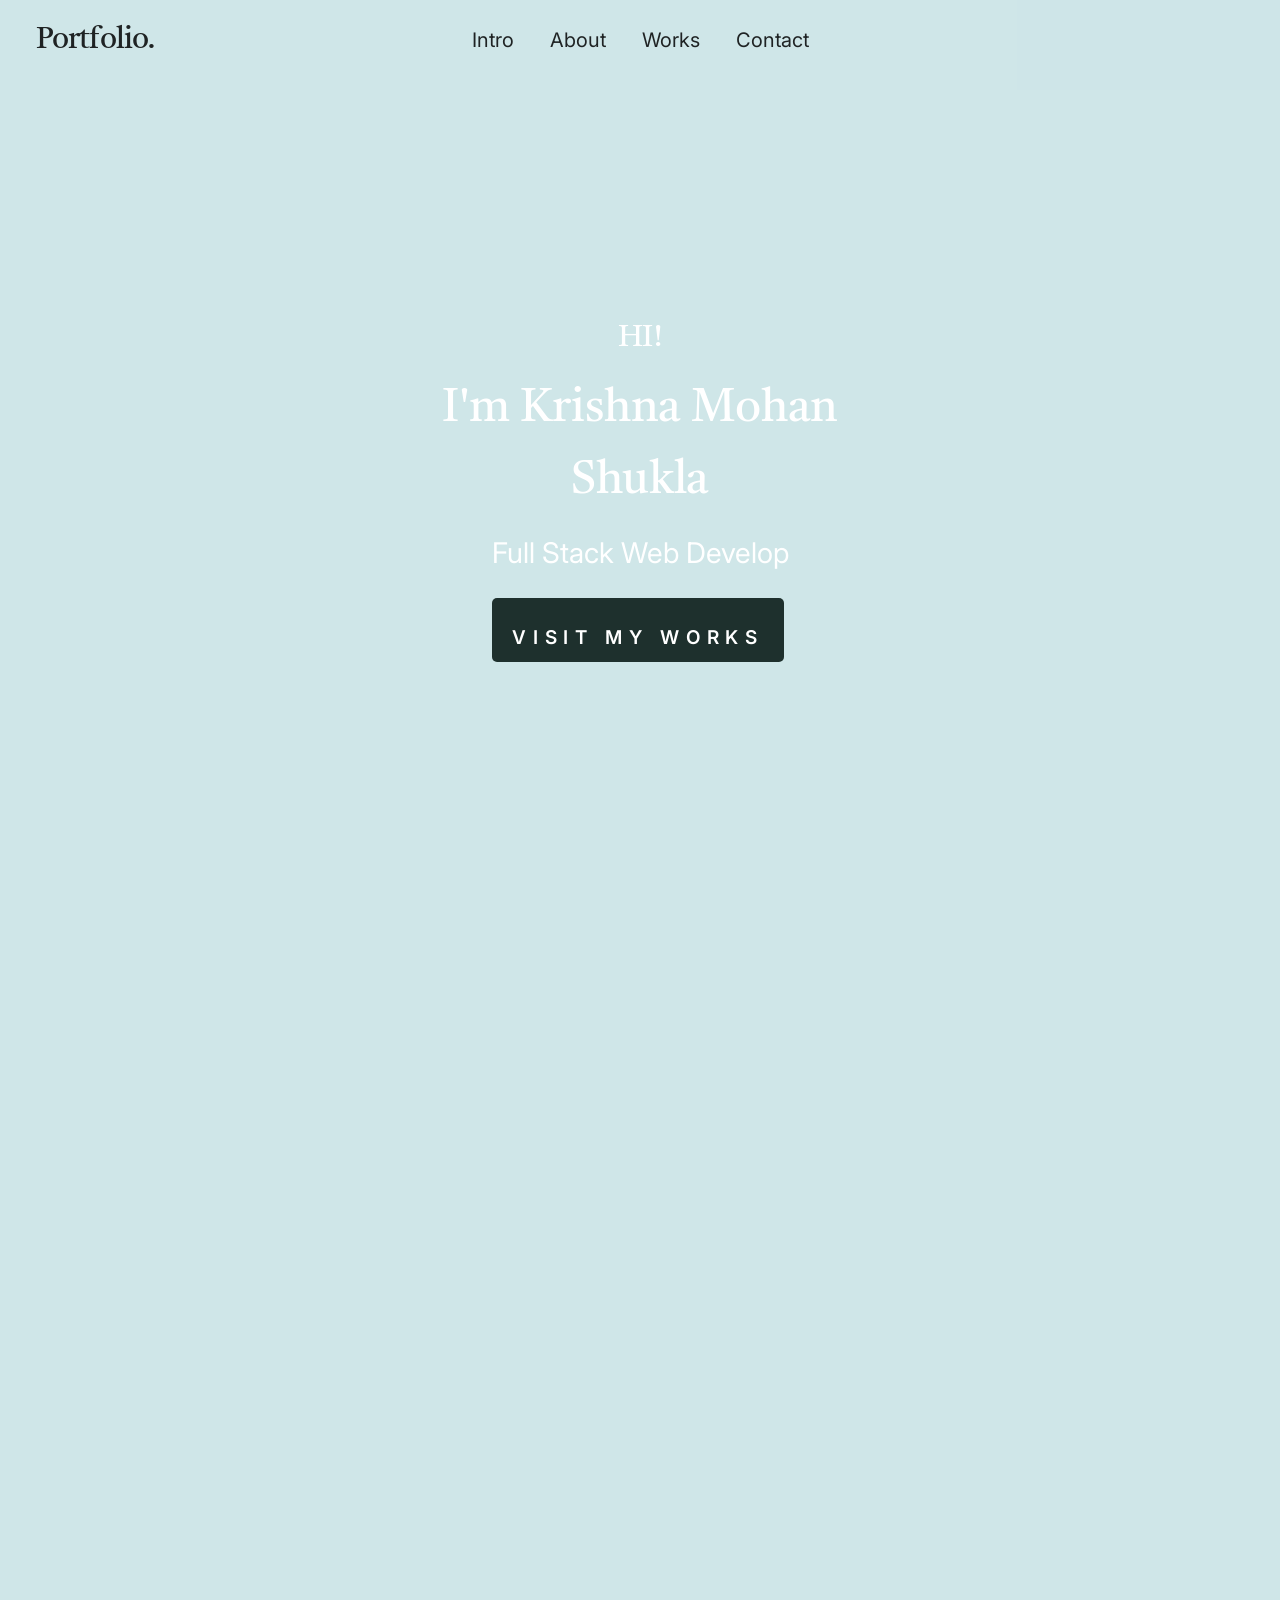
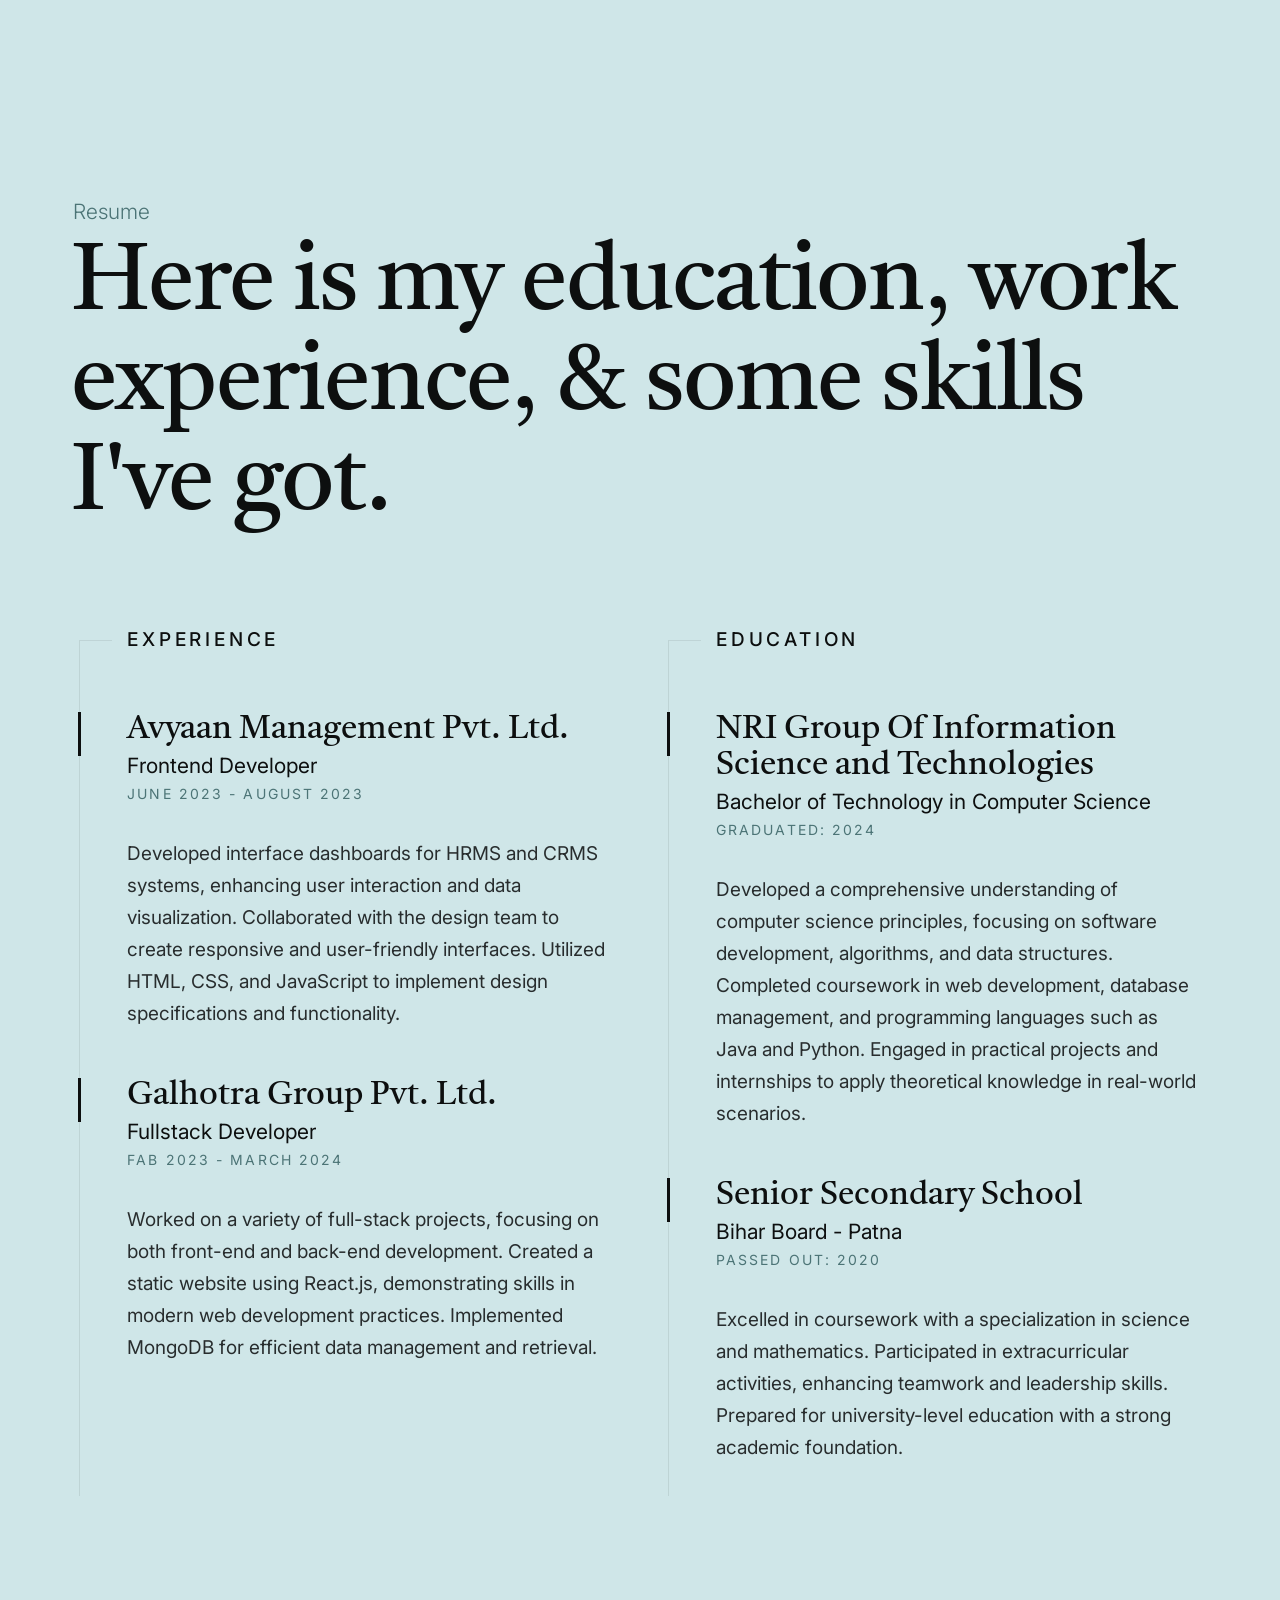
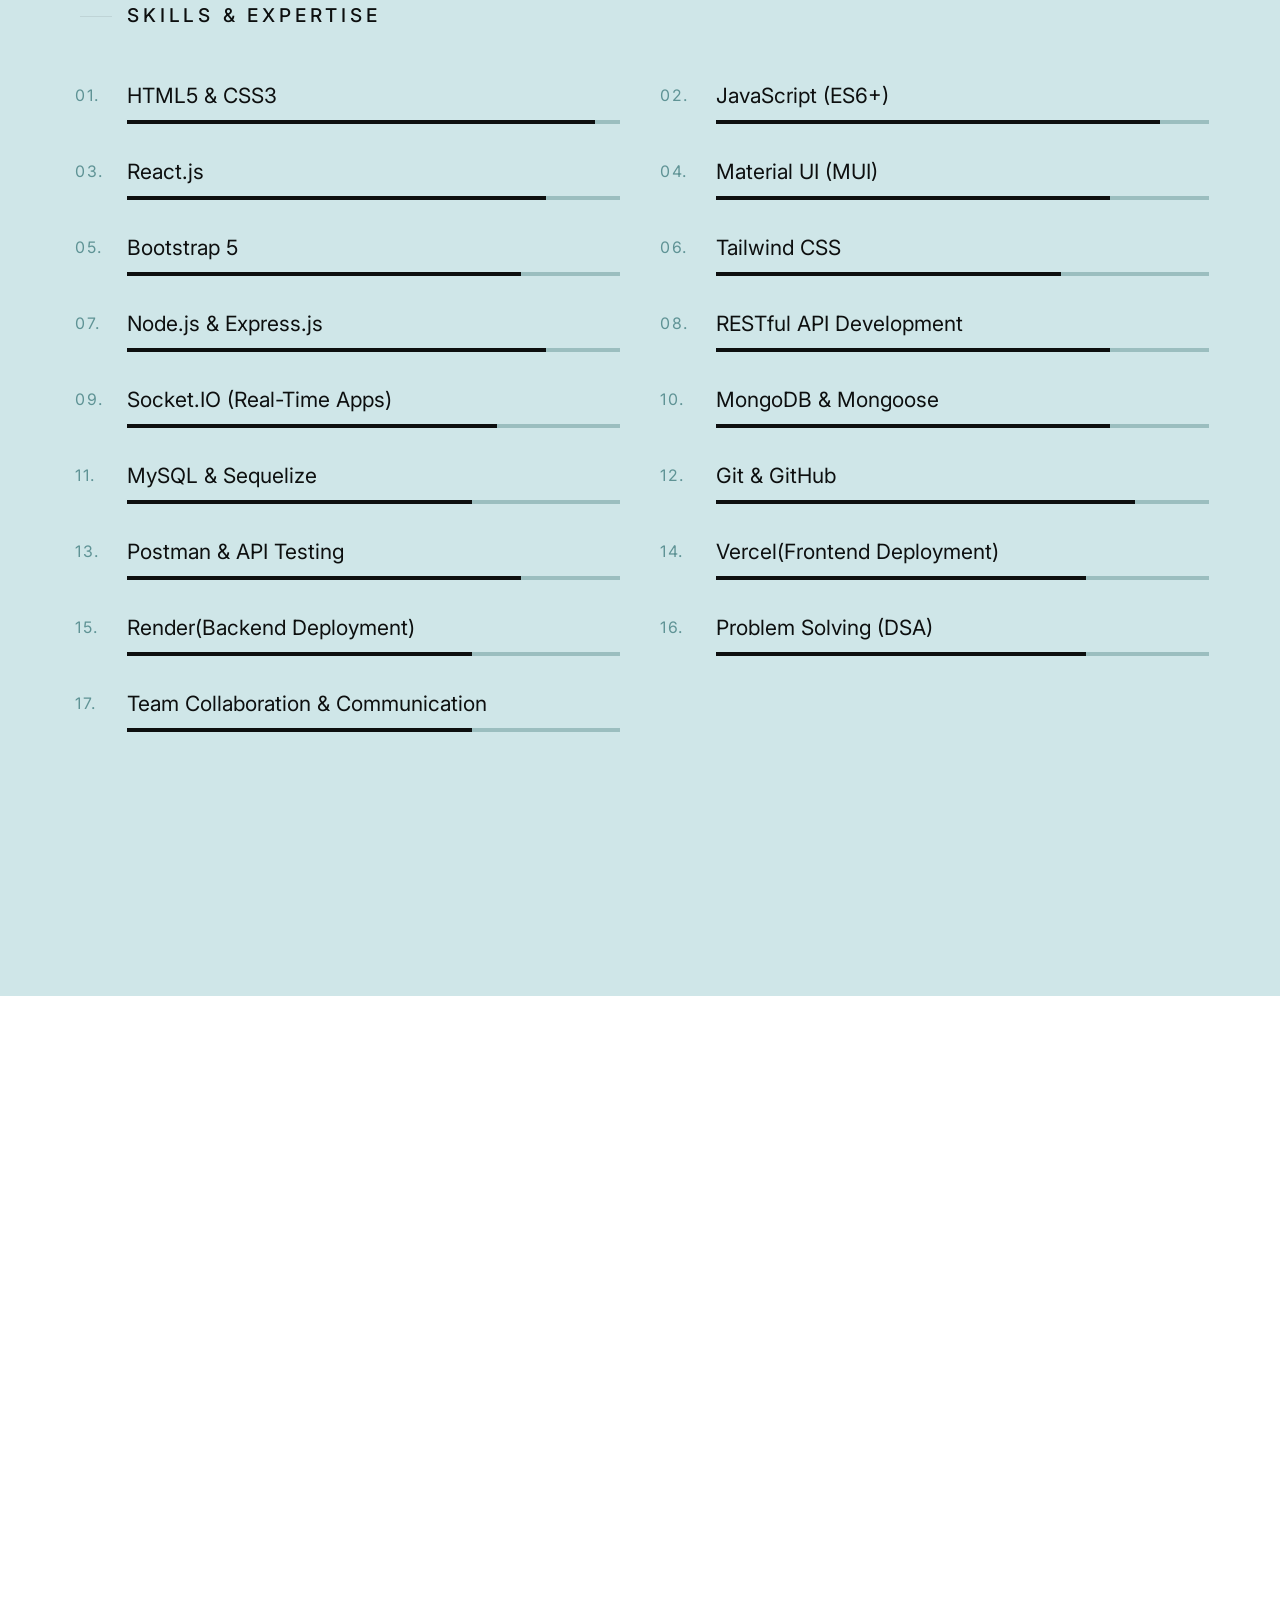
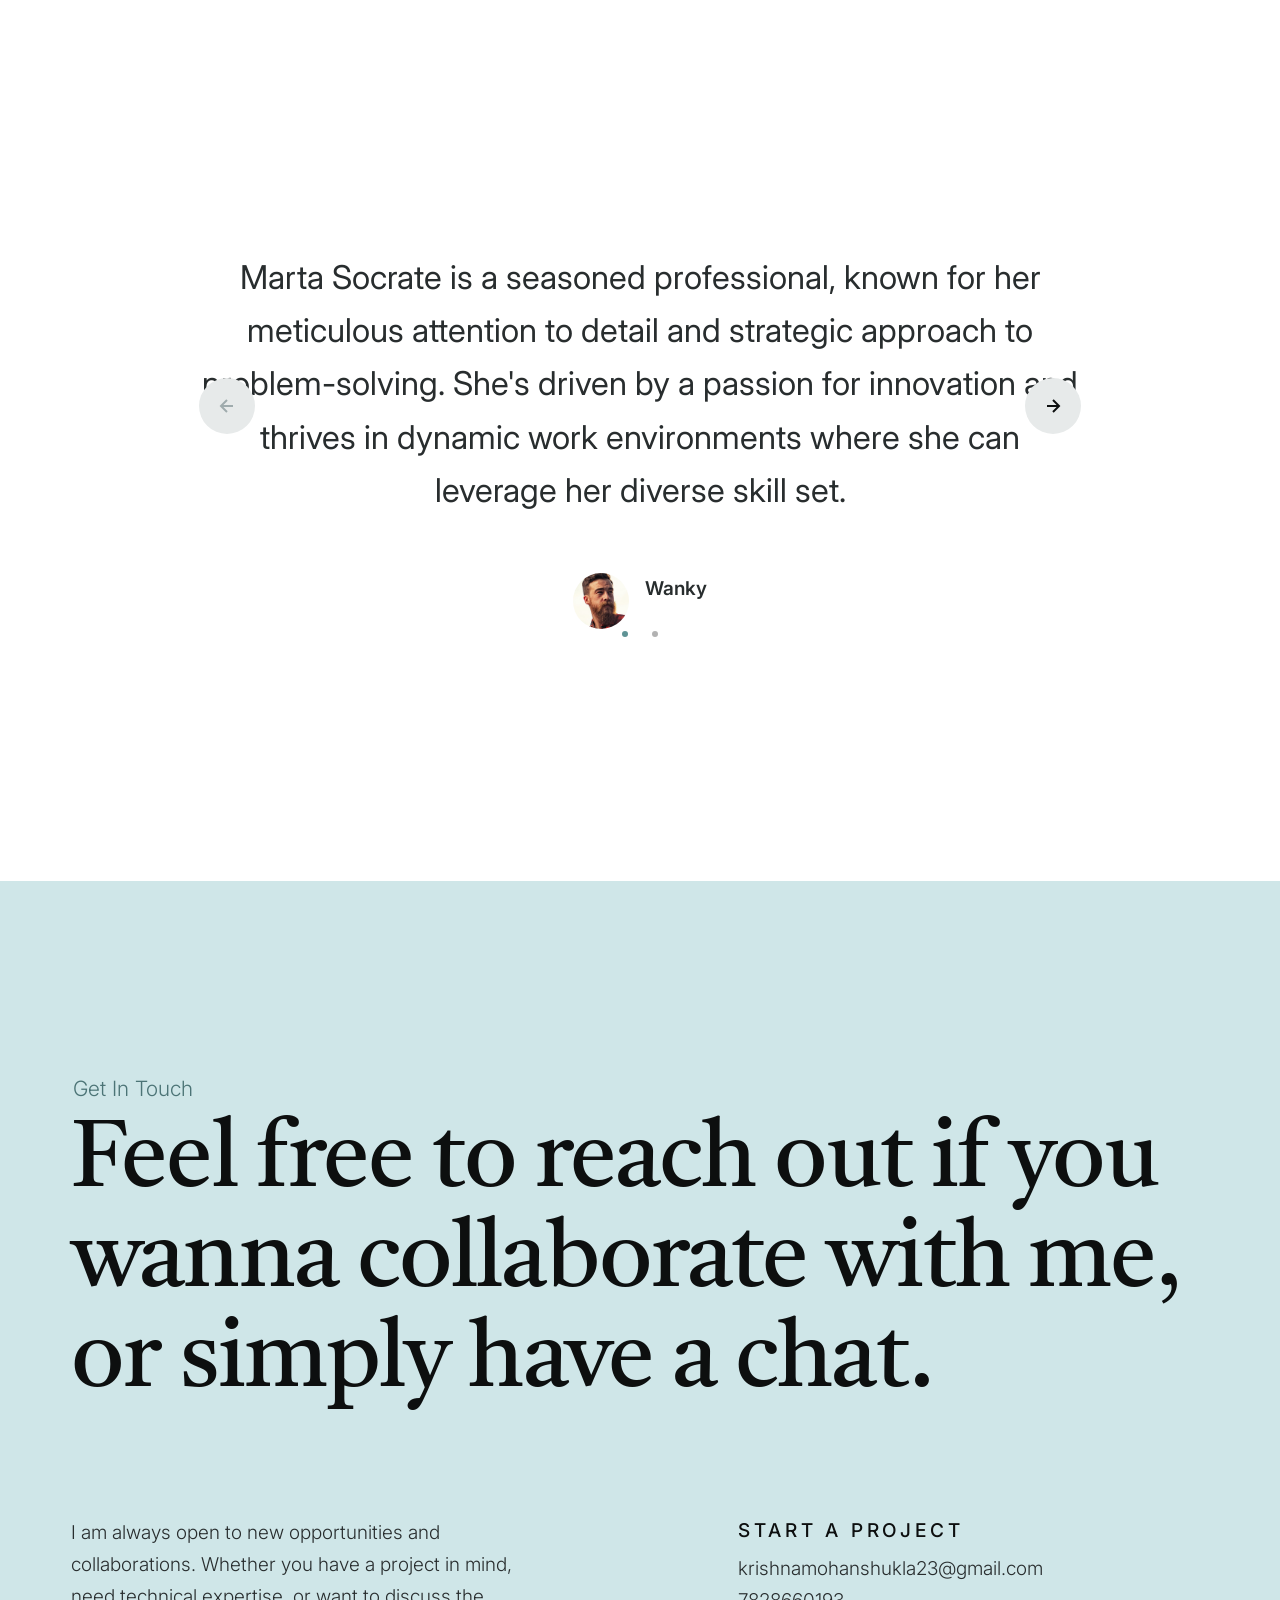
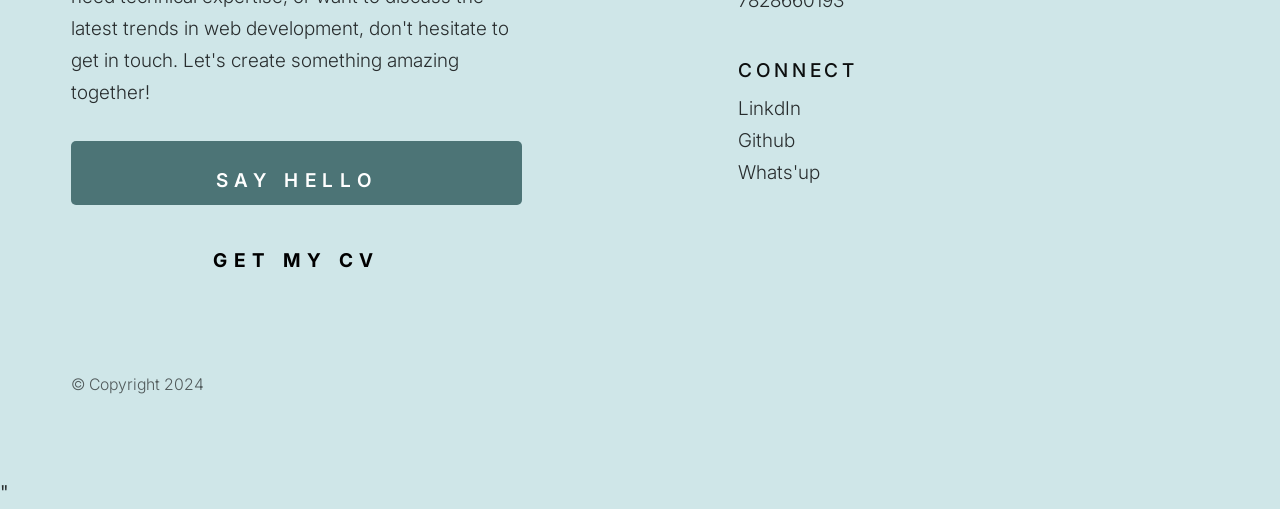
==== commit b15e09ab: "Update index.html" ====
--- a/krishna portfolio/Krishna Portfolio/index.html
+++ b/krishna portfolio/Krishna Portfolio/index.html
@@ -433,15 +433,7 @@
         </div>
       </div>
     </div>
-
-
-
                 <!-- end column -->
-
-                <!-- end column -->
-                <!-- end column -->
-
-            </div>
             <!-- folio-list -->
 
             <div class="row testimonials">
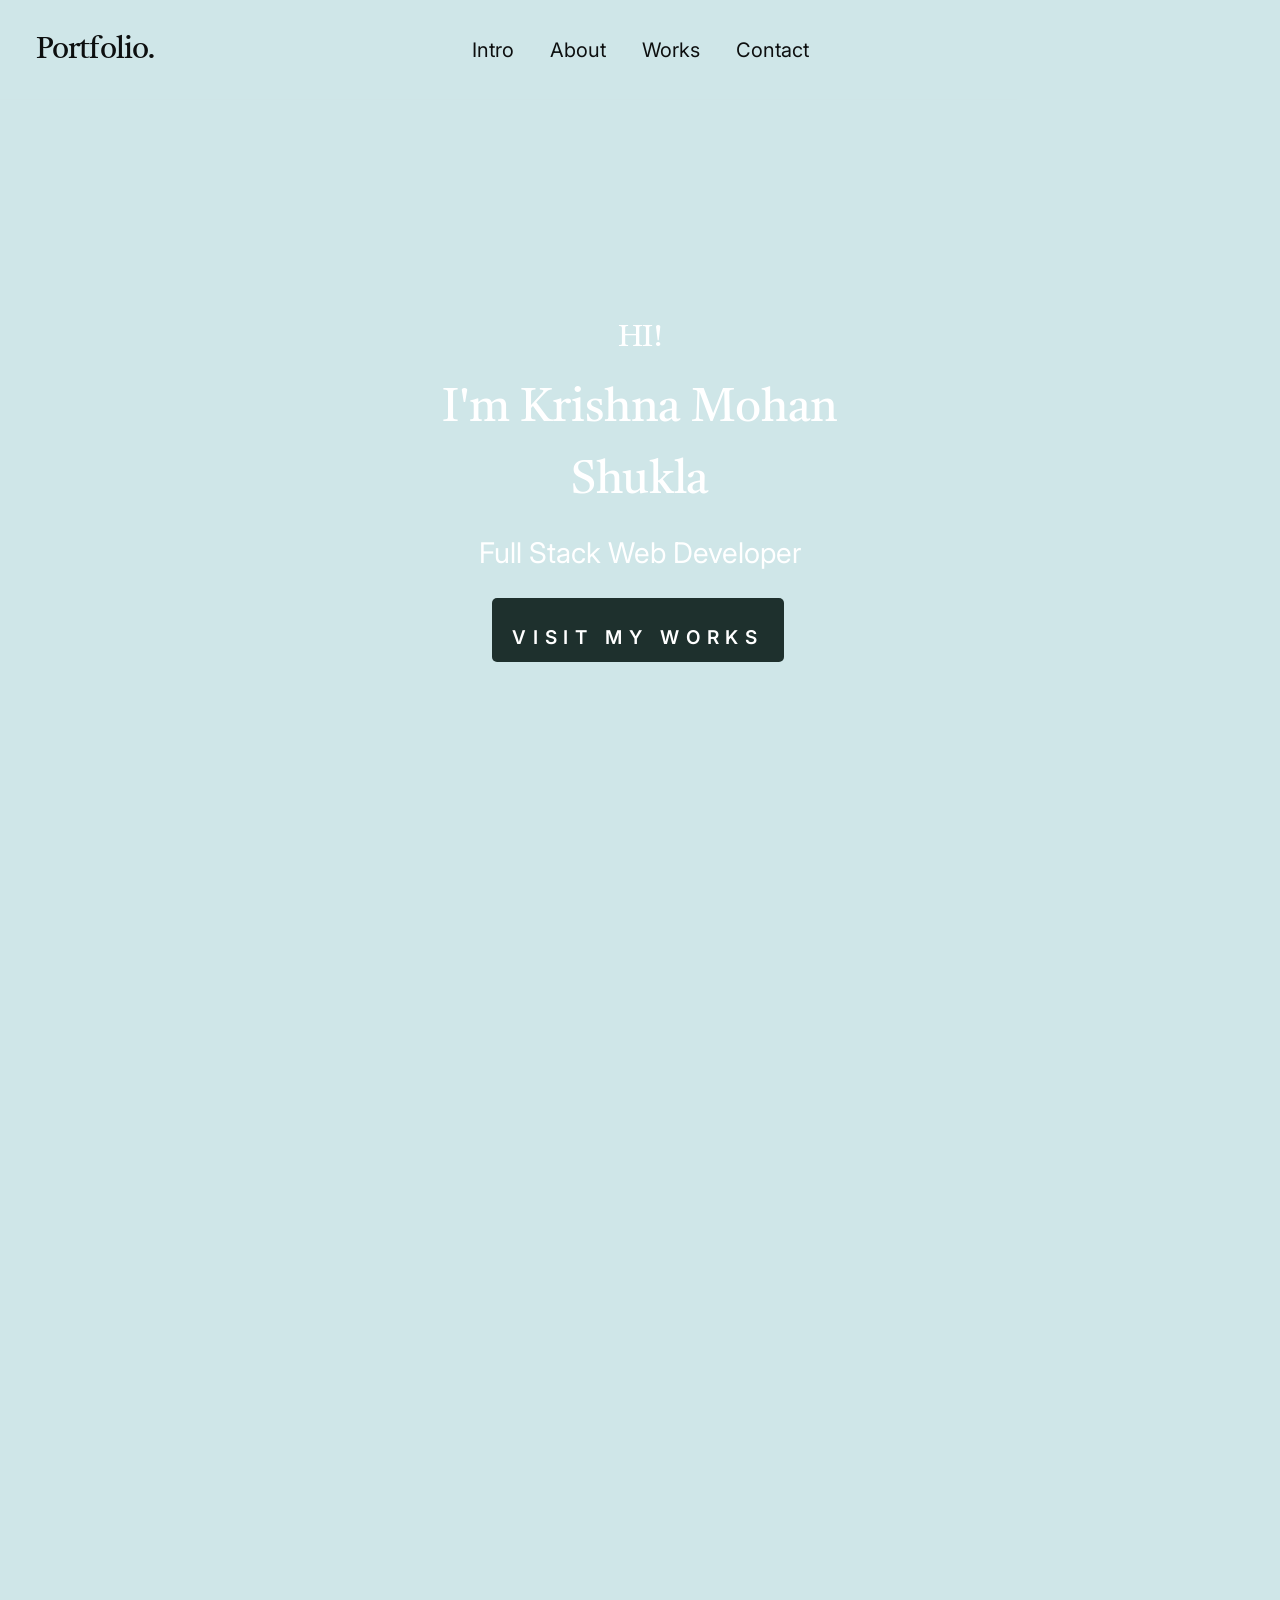
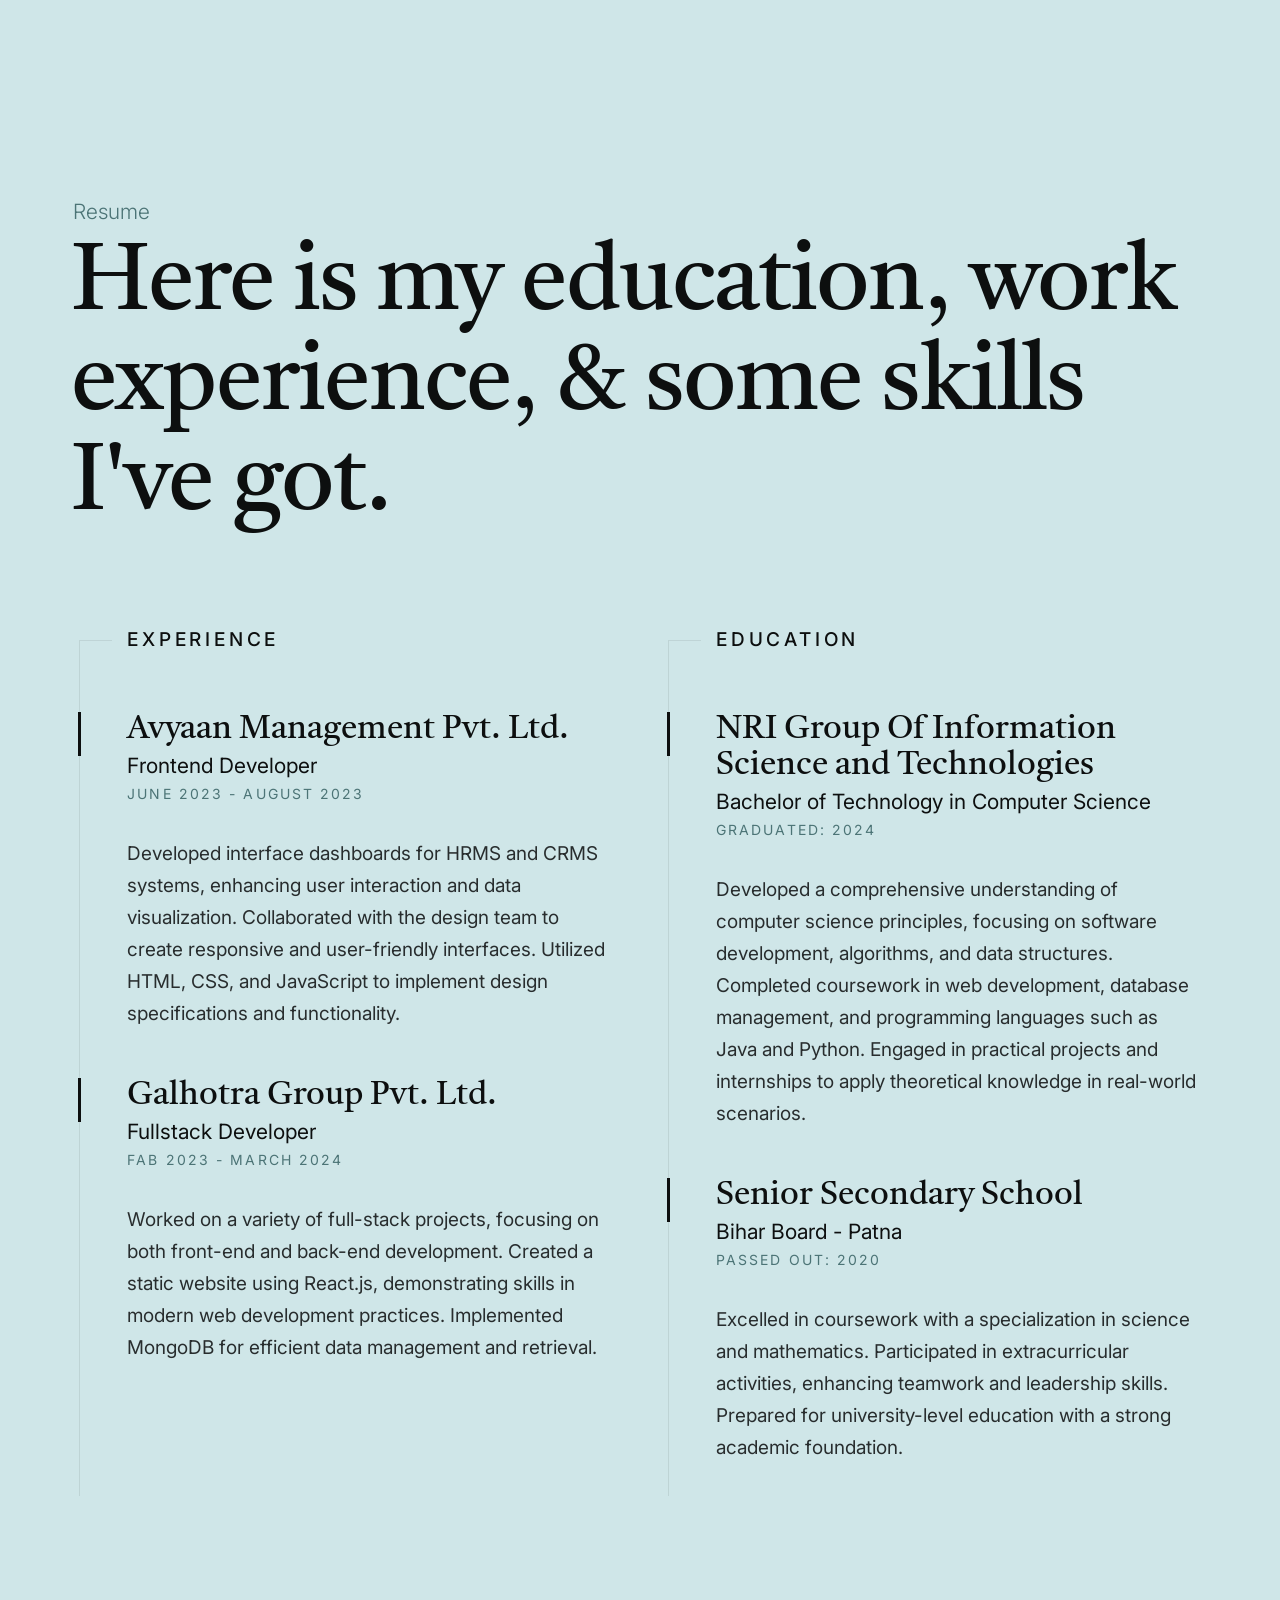
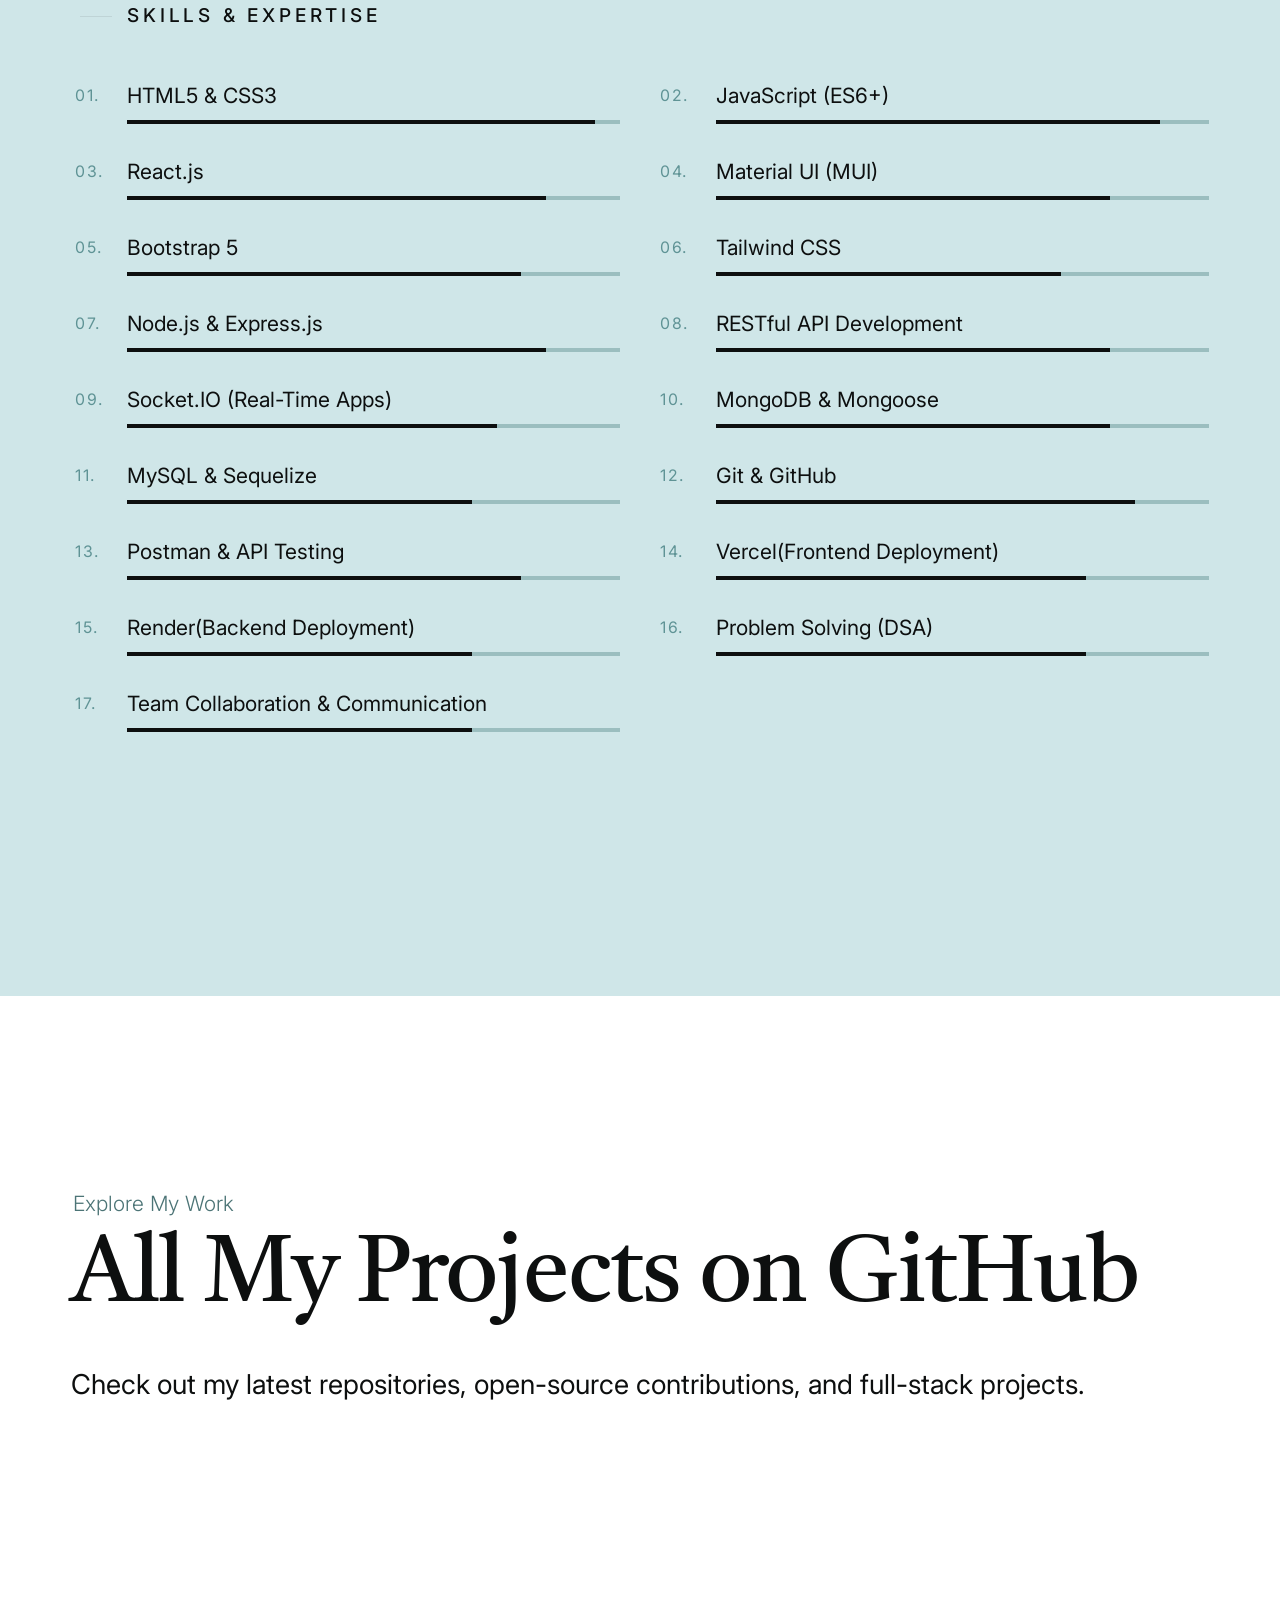
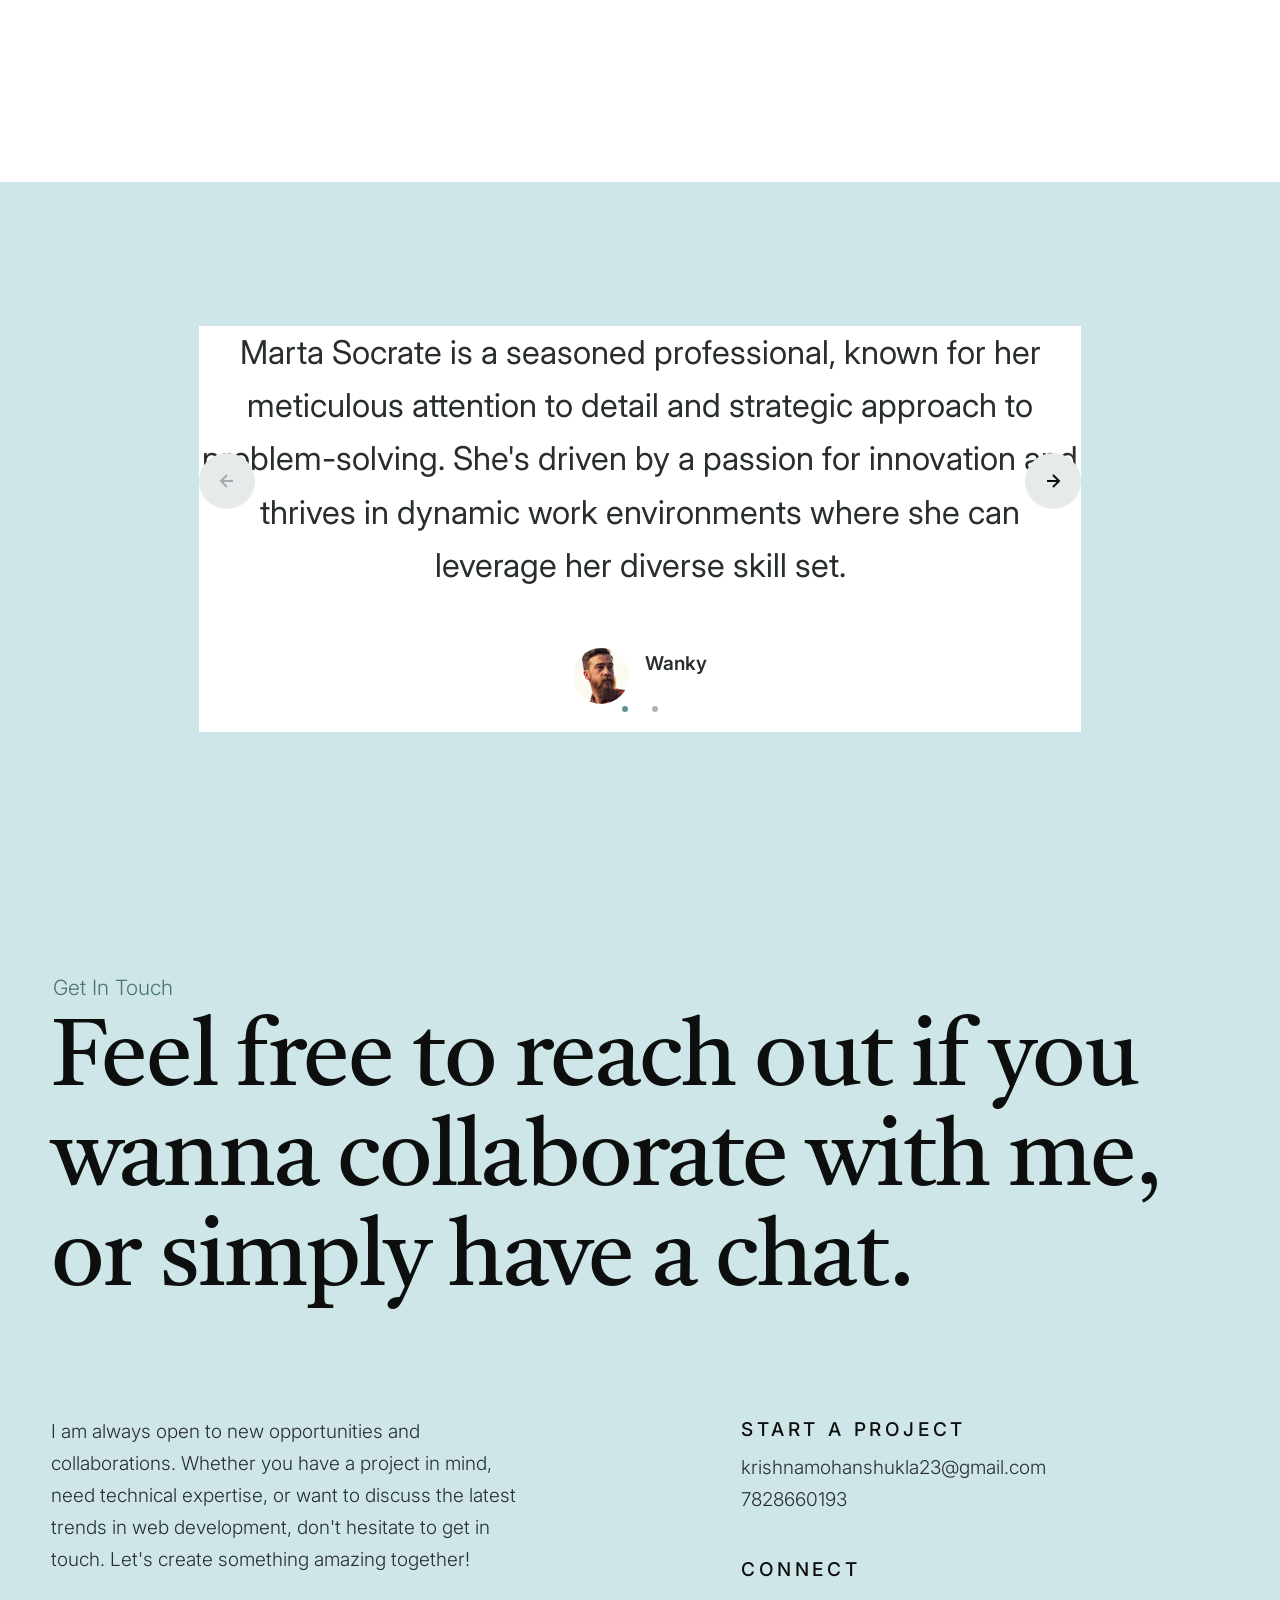
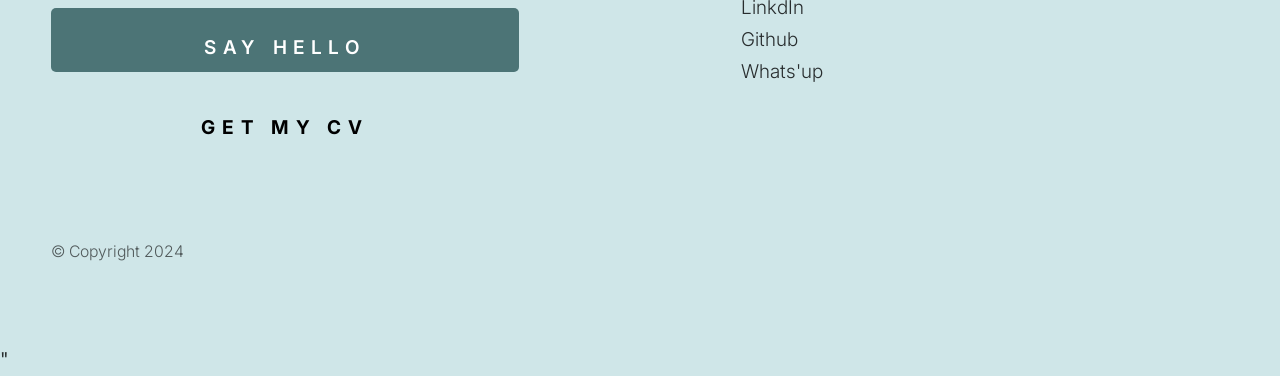
==== commit d58fa239: "Update index.html" ====
--- a/krishna portfolio/Krishna Portfolio/index.html
+++ b/krishna portfolio/Krishna Portfolio/index.html
@@ -344,95 +344,42 @@
 
 
         <!-- # works
-        ================================================== -->
-        <section id="works" class="s-works">
-
-          <div class="column" data-animate-el>
-      <div class="folio-item">
-        <div class="folio-item__thumb">
-          <a class="folio-item__thumb-link" href="https://github.com/Krishna-Mohan-Shukla/Chat-boat" title="Chat-Boat" data-size="1050x700">
-            <img src="images/portfolio/chat-boat.png" alt="Chat-Boat Project">
-          </a>
-        </div>
-        <div class="folio-item__info">
-          <div class="folio-item__meta">
-            <span class="cat">MERN Chat Application</span>
-            <a href="https://github.com/Krishna-Mohan-Shukla/Chat-boat" class="project-link" target="_blank">Project Link</a>
-          </div>
-          <h4 class="folio-item__title">Chat-Boat</h4>
-        </div>
-        <div class="folio-item__caption">
-          <p>A real-time chat application built using React.js, Node.js, Express & Socket.IO enabling live communication between users.</p>
-          <p><strong>Tech Stack:</strong> React | Node.js | Express | MongoDB | Socket.IO</p>
-        </div>
+ <!-- # works ================================================== -->
+<section id="works" class="s-works">
+
+  <div class="row">
+    <div class="column lg-12 center-text">
+      <h2 class="text-pretitle">Explore My Work</h2>
+      <p class="text-huge-title">All My Projects on GitHub</p>
+      <p class="lead">Check out my latest repositories, open-source contributions, and full-stack projects.</p>
+    </div>
+  </div>
+
+  <div class="row center-content" data-animate-block>
+    <div class="column lg-12" data-animate-el style="text-align: center;">
+
+      <a href="https://github.com/Krishna-Mohan-Shukla" target="_blank" title="Visit My GitHub Profile">
+        <img 
+          src="https://github.githubassets.com/images/modules/logos_page/GitHub-Mark.png" 
+          alt="GitHub Logo" 
+          style="width: 120px; height: 120px; border-radius: 50%; transition: transform 0.3s ease;"
+          onmouseover="this.style.transform='scale(1.1)'"
+          onmouseout="this.style.transform='scale(1)'"
+        >
+      </a>
+
+      <div style="margin-top: 20px;">
+        <a href="https://github.com/Krishna-Mohan-Shukla" target="_blank" class="btn btn--primary" style="padding: 12px 25px; border-radius: 8px; font-weight: 600;">
+          🌐 Visit My GitHub Profile
+        </a>
       </div>
+
     </div>
-
-    <!-- Project 2 -->
-    <div class="column" data-animate-el>
-      <div class="folio-item">
-        <div class="folio-item__thumb">
-          <a class="folio-item__thumb-link" href="https://github.com/Krishna-Mohan-Shukla/Live-Location" title="Live Location Tracker" data-size="1050x700">
-            <img src="images/portfolio/live-location.png" alt="Live Location Tracker">
-          </a>
-        </div>
-        <div class="folio-item__info">
-          <div class="folio-item__meta">
-            <span class="cat">Location Tracking App</span>
-            <a href="https://github.com/Krishna-Mohan-Shukla/Live-Location" class="project-link" target="_blank">Project Link</a>
-          </div>
-          <h4 class="folio-item__title">Live-Location Tracker</h4>
-        </div>
-        <div class="folio-item__caption">
-          <p>Web application enabling real-time location tracking on map, built with React, Node.js and WebSockets.</p>
-          <p><strong>Tech Stack:</strong> React | Node.js | Socket.IO | MongoDB</p>
-        </div>
-      </div>
-    </div>
-
-    <!-- Project 3 -->
-    <div class="column" data-animate-el>
-      <div class="folio-item">
-        <div class="folio-item__thumb">
-          <a class="folio-item__thumb-link" href="https://github.com/Krishna-Mohan-Shukla/DSABuddy" title="DSABuddy - DSA Practice Platform" data-size="1050x700">
-            <img src="images/portfolio/dsabuddy.png" alt="DSABuddy - DSA Practice Platform">
-          </a>
-        </div>
-        <div class="folio-item__info">
-          <div class="folio-item__meta">
-            <span class="cat">Coding Practice Platform</span>
-            <a href="https://github.com/Krishna-Mohan-Shukla/DSABuddy" class="project-link" target="_blank">Project Link</a>
-          </div>
-          <h4 class="folio-item__title">DSABuddy</h4>
-        </div>
-        <div class="folio-item__caption">
-          <p>A web application that helps users practice Data Structures and Algorithms by tracking progress, providing categorized problems, and improving problem-solving efficiency.</p>
-          <p><strong>Tech Stack:</strong> React.js | Node.js | Express.js | MongoDB | TailwindCSS</p>
-        </div>
-      </div>
-    </div>
-
-    <!-- Project 4 -->
-    <div class="column" data-animate-el>
-      <div class="folio-item">
-        <div class="folio-item__thumb">
-          <a class="folio-item__thumb-link" href="https://github.com/Krishna-Mohan-Shukla/Email-Generator" title="Email Generator Tool" data-size="1050x700">
-            <img src="images/portfolio/email-generator.png" alt="Email Generator Tool">
-          </a>
-        </div>
-        <div class="folio-item__info">
-          <div class="folio-item__meta">
-            <span class="cat">Utility Web App</span>
-            <a href="https://github.com/Krishna-Mohan-Shukla/Email-Generator" class="project-link" target="_blank">Project Link</a>
-          </div>
-          <h4 class="folio-item__title">Email Generator</h4>
-        </div>
-        <div class="folio-item__caption">
-          <p>An intelligent tool that auto-generates professional and personalized email templates using modern JavaScript and backend APIs. Useful for automating communication workflows.</p>
-          <p><strong>Tech Stack:</strong> HTML | CSS | JavaScript | Node.js | Express</p>
-        </div>
-      </div>
-    </div>
+  </div>
+
+</section>
+<!-- end s-works -->
+
                 <!-- end column -->
             <!-- folio-list -->
 
@@ -631,3 +578,4 @@
 
 
 
+
